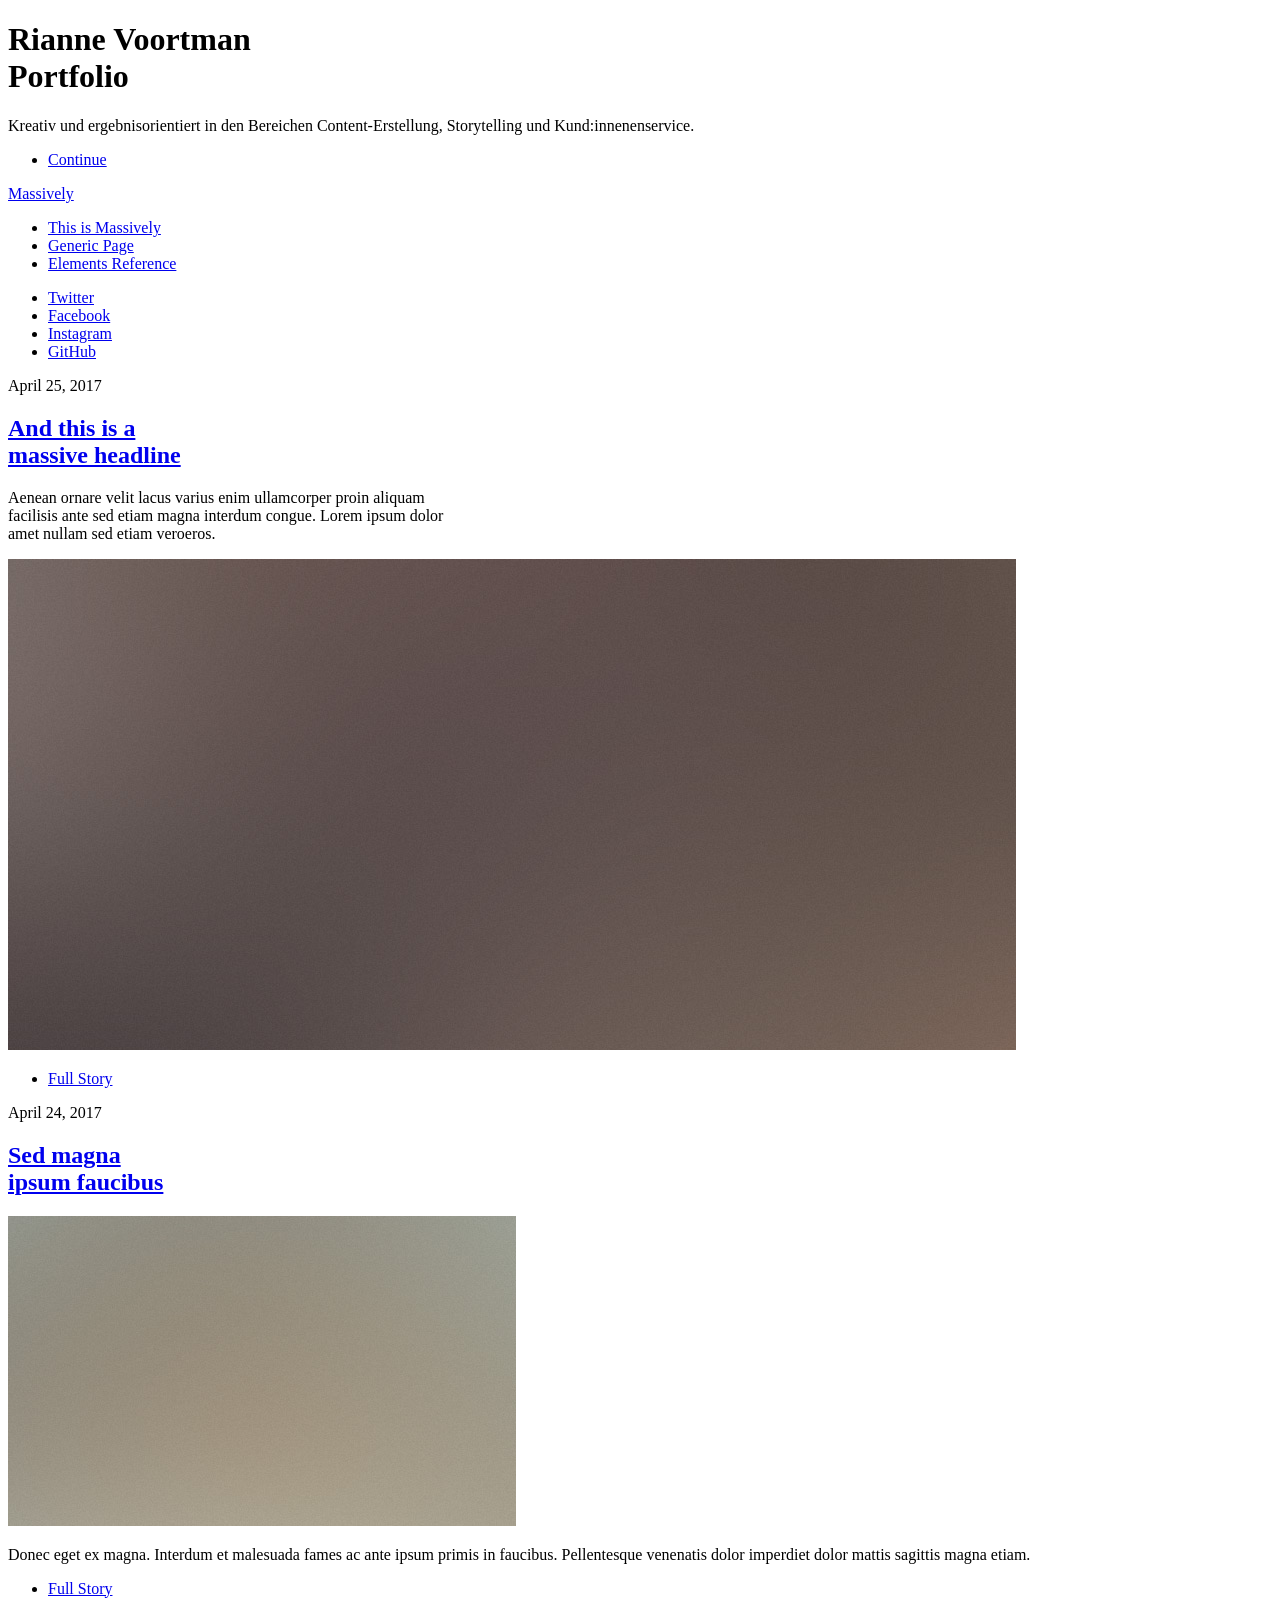
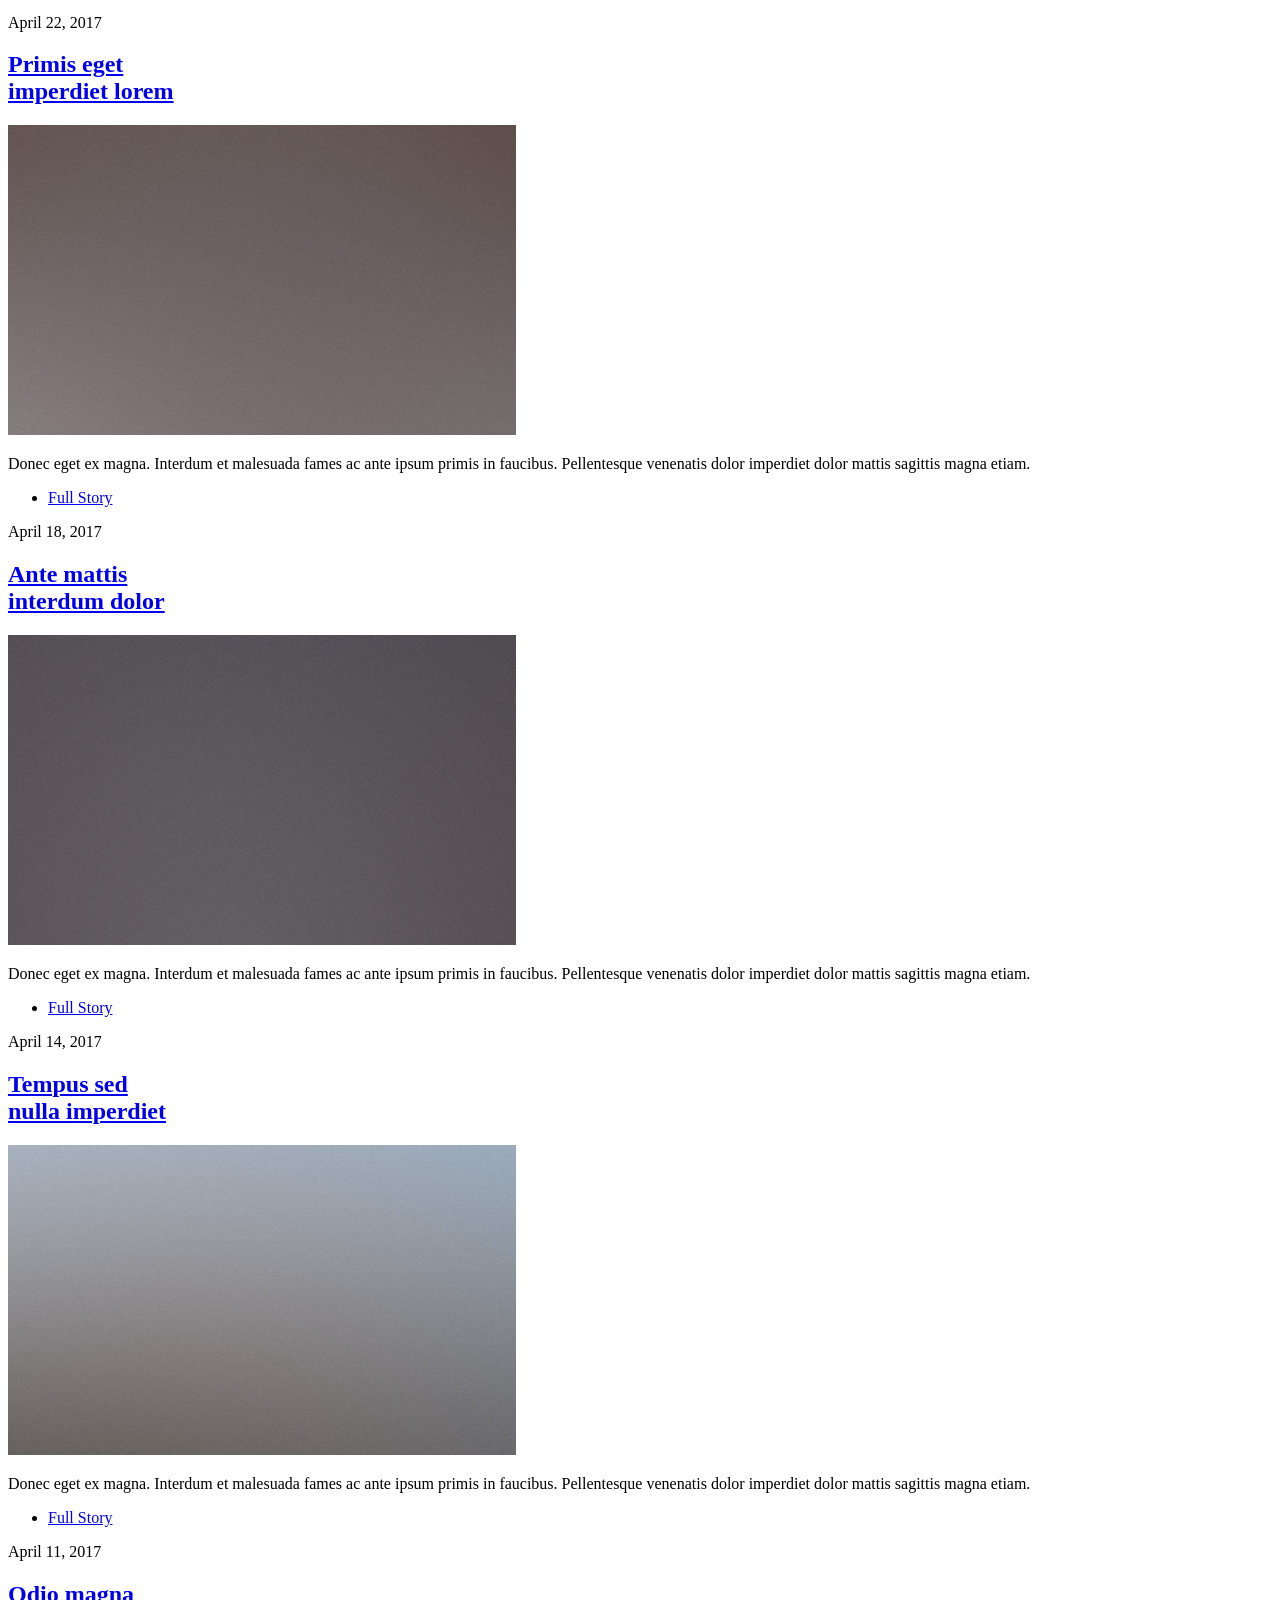
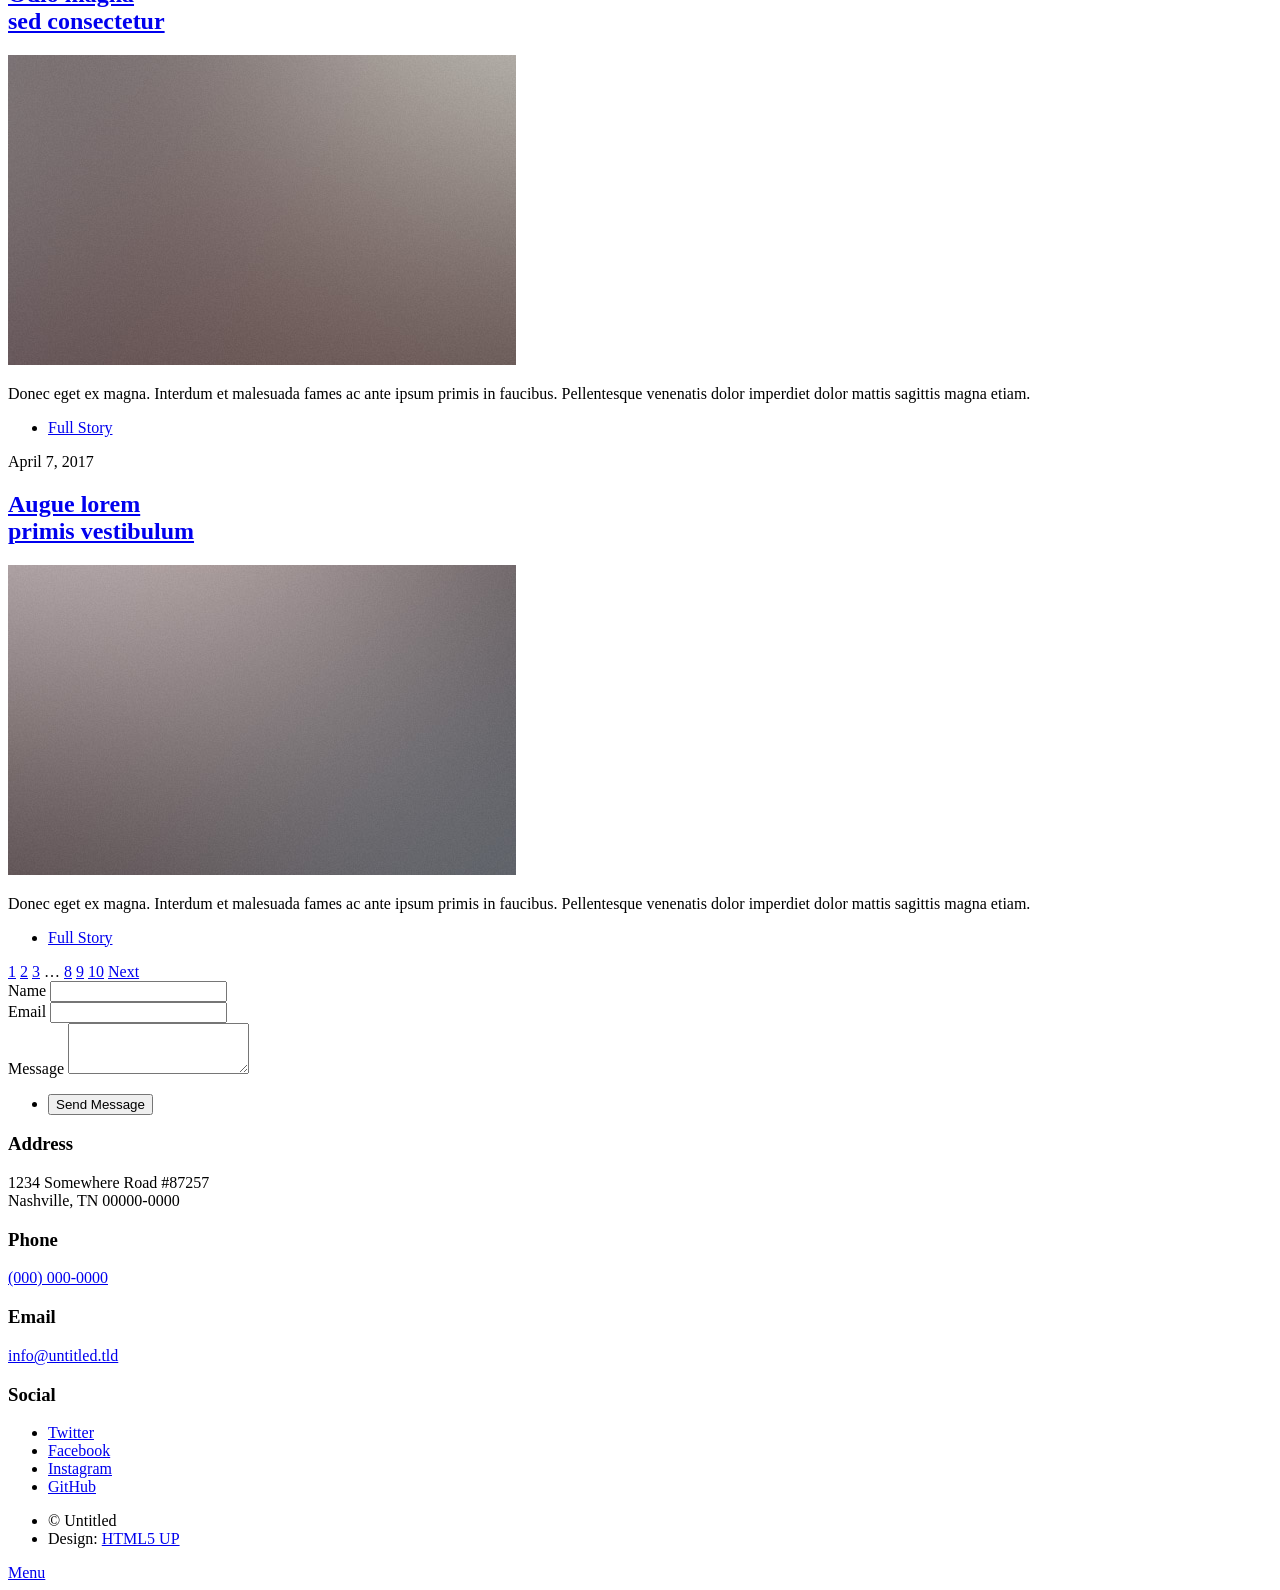
==== index.html @ 8ef4915d "Update index.html" ====
<!DOCTYPE HTML>
<!--
	Massively by HTML5 UP
	html5up.net | @ajlkn
	Free for personal and commercial use under the CCA 3.0 license (html5up.net/license)
-->
<html>
	<head>
		<title>Massively by HTML5 UP</title>
		<meta charset="utf-8" />
		<meta name="viewport" content="width=device-width, initial-scale=1, user-scalable=no" />
		<link rel="stylesheet" href="assets/css/main.css" />
		<noscript><link rel="stylesheet" href="assets/css/noscript.css" /></noscript>
	</head>
	<body class="is-preload">

		<!-- Wrapper -->
			<div id="wrapper" class="fade-in">

				<!-- Intro -->
					<div id="intro">
						<h1>Rianne Voortman<br />
						Portfolio</h1>
						<p>Kreativ und ergebnisorientiert in den Bereichen Content-Erstellung, Storytelling und Kund:innenenservice.</p>
						<ul class="actions">
							<li><a href="#header" class="button icon solid solo fa-arrow-down scrolly">Continue</a></li>
						</ul>
					</div>

				<!-- Header -->
					<header id="header">
						<a href="index.html" class="logo">Massively</a>
					</header>

				<!-- Nav -->
					<nav id="nav">
						<ul class="links">
							<li class="active"><a href="index.html">This is Massively</a></li>
							<li><a href="generic.html">Generic Page</a></li>
							<li><a href="elements.html">Elements Reference</a></li>
						</ul>
						<ul class="icons">
							<li><a href="#" class="icon brands fa-twitter"><span class="label">Twitter</span></a></li>
							<li><a href="#" class="icon brands fa-facebook-f"><span class="label">Facebook</span></a></li>
							<li><a href="#" class="icon brands fa-instagram"><span class="label">Instagram</span></a></li>
							<li><a href="#" class="icon brands fa-github"><span class="label">GitHub</span></a></li>
						</ul>
					</nav>

				<!-- Main -->
					<div id="main">

						<!-- Featured Post -->
							<article class="post featured">
								<header class="major">
									<span class="date">April 25, 2017</span>
									<h2><a href="#">And this is a<br />
									massive headline</a></h2>
									<p>Aenean ornare velit lacus varius enim ullamcorper proin aliquam<br />
									facilisis ante sed etiam magna interdum congue. Lorem ipsum dolor<br />
									amet nullam sed etiam veroeros.</p>
								</header>
								<a href="#" class="image main"><img src="images/pic01.jpg" alt="" /></a>
								<ul class="actions special">
									<li><a href="#" class="button large">Full Story</a></li>
								</ul>
							</article>

						<!-- Posts -->
							<section class="posts">
								<article>
									<header>
										<span class="date">April 24, 2017</span>
										<h2><a href="#">Sed magna<br />
										ipsum faucibus</a></h2>
									</header>
									<a href="#" class="image fit"><img src="images/pic02.jpg" alt="" /></a>
									<p>Donec eget ex magna. Interdum et malesuada fames ac ante ipsum primis in faucibus. Pellentesque venenatis dolor imperdiet dolor mattis sagittis magna etiam.</p>
									<ul class="actions special">
										<li><a href="#" class="button">Full Story</a></li>
									</ul>
								</article>
								<article>
									<header>
										<span class="date">April 22, 2017</span>
										<h2><a href="#">Primis eget<br />
										imperdiet lorem</a></h2>
									</header>
									<a href="#" class="image fit"><img src="images/pic03.jpg" alt="" /></a>
									<p>Donec eget ex magna. Interdum et malesuada fames ac ante ipsum primis in faucibus. Pellentesque venenatis dolor imperdiet dolor mattis sagittis magna etiam.</p>
									<ul class="actions special">
										<li><a href="#" class="button">Full Story</a></li>
									</ul>
								</article>
								<article>
									<header>
										<span class="date">April 18, 2017</span>
										<h2><a href="#">Ante mattis<br />
										interdum dolor</a></h2>
									</header>
									<a href="#" class="image fit"><img src="images/pic04.jpg" alt="" /></a>
									<p>Donec eget ex magna. Interdum et malesuada fames ac ante ipsum primis in faucibus. Pellentesque venenatis dolor imperdiet dolor mattis sagittis magna etiam.</p>
									<ul class="actions special">
										<li><a href="#" class="button">Full Story</a></li>
									</ul>
								</article>
								<article>
									<header>
										<span class="date">April 14, 2017</span>
										<h2><a href="#">Tempus sed<br />
										nulla imperdiet</a></h2>
									</header>
									<a href="#" class="image fit"><img src="images/pic05.jpg" alt="" /></a>
									<p>Donec eget ex magna. Interdum et malesuada fames ac ante ipsum primis in faucibus. Pellentesque venenatis dolor imperdiet dolor mattis sagittis magna etiam.</p>
									<ul class="actions special">
										<li><a href="#" class="button">Full Story</a></li>
									</ul>
								</article>
								<article>
									<header>
										<span class="date">April 11, 2017</span>
										<h2><a href="#">Odio magna<br />
										sed consectetur</a></h2>
									</header>
									<a href="#" class="image fit"><img src="images/pic06.jpg" alt="" /></a>
									<p>Donec eget ex magna. Interdum et malesuada fames ac ante ipsum primis in faucibus. Pellentesque venenatis dolor imperdiet dolor mattis sagittis magna etiam.</p>
									<ul class="actions special">
										<li><a href="#" class="button">Full Story</a></li>
									</ul>
								</article>
								<article>
									<header>
										<span class="date">April 7, 2017</span>
										<h2><a href="#">Augue lorem<br />
										primis vestibulum</a></h2>
									</header>
									<a href="#" class="image fit"><img src="images/pic07.jpg" alt="" /></a>
									<p>Donec eget ex magna. Interdum et malesuada fames ac ante ipsum primis in faucibus. Pellentesque venenatis dolor imperdiet dolor mattis sagittis magna etiam.</p>
									<ul class="actions special">
										<li><a href="#" class="button">Full Story</a></li>
									</ul>
								</article>
							</section>

						<!-- Footer -->
							<footer>
								<div class="pagination">
									<!--<a href="#" class="previous">Prev</a>-->
									<a href="#" class="page active">1</a>
									<a href="#" class="page">2</a>
									<a href="#" class="page">3</a>
									<span class="extra">&hellip;</span>
									<a href="#" class="page">8</a>
									<a href="#" class="page">9</a>
									<a href="#" class="page">10</a>
									<a href="#" class="next">Next</a>
								</div>
							</footer>

					</div>

				<!-- Footer -->
					<footer id="footer">
						<section>
							<form method="post" action="#">
								<div class="fields">
									<div class="field">
										<label for="name">Name</label>
										<input type="text" name="name" id="name" />
									</div>
									<div class="field">
										<label for="email">Email</label>
										<input type="text" name="email" id="email" />
									</div>
									<div class="field">
										<label for="message">Message</label>
										<textarea name="message" id="message" rows="3"></textarea>
									</div>
								</div>
								<ul class="actions">
									<li><input type="submit" value="Send Message" /></li>
								</ul>
							</form>
						</section>
						<section class="split contact">
							<section class="alt">
								<h3>Address</h3>
								<p>1234 Somewhere Road #87257<br />
								Nashville, TN 00000-0000</p>
							</section>
							<section>
								<h3>Phone</h3>
								<p><a href="#">(000) 000-0000</a></p>
							</section>
							<section>
								<h3>Email</h3>
								<p><a href="#">info@untitled.tld</a></p>
							</section>
							<section>
								<h3>Social</h3>
								<ul class="icons alt">
									<li><a href="#" class="icon brands alt fa-twitter"><span class="label">Twitter</span></a></li>
									<li><a href="#" class="icon brands alt fa-facebook-f"><span class="label">Facebook</span></a></li>
									<li><a href="#" class="icon brands alt fa-instagram"><span class="label">Instagram</span></a></li>
									<li><a href="#" class="icon brands alt fa-github"><span class="label">GitHub</span></a></li>
								</ul>
							</section>
						</section>
					</footer>

				<!-- Copyright -->
					<div id="copyright">
						<ul><li>&copy; Untitled</li><li>Design: <a href="https://html5up.net">HTML5 UP</a></li></ul>
					</div>

			</div>

		<!-- Scripts -->
			<script src="assets/js/jquery.min.js"></script>
			<script src="assets/js/jquery.scrollex.min.js"></script>
			<script src="assets/js/jquery.scrolly.min.js"></script>
			<script src="assets/js/browser.min.js"></script>
			<script src="assets/js/breakpoints.min.js"></script>
			<script src="assets/js/util.js"></script>
			<script src="assets/js/main.js"></script>

	</body>
</html>
---- assets/css/main.css ----
@import url(fontawesome-all.min.css);
@import url("https://fonts.googleapis.com/css?family=Merriweather:300,700,300italic,700italic|Source+Sans+Pro:900");

/*
	Massively by HTML5 UP
	html5up.net | @ajlkn
	Free for personal and commercial use under the CCA 3.0 license (html5up.net/license)
*/

html, body, div, span, applet, object,
iframe, h1, h2, h3, h4, h5, h6, p, blockquote,
pre, a, abbr, acronym, address, big, cite,
code, del, dfn, em, img, ins, kbd, q, s, samp,
small, strike, strong, sub, sup, tt, var, b,
u, i, center, dl, dt, dd, ol, ul, li, fieldset,
form, label, legend, table, caption, tbody,
tfoot, thead, tr, th, td, article, aside,
canvas, details, embed, figure, figcaption,
footer, header, hgroup, menu, nav, output, ruby,
section, summary, time, mark, audio, video {
	margin: 0;
	padding: 0;
	border: 0;
	font-size: 100%;
	font: inherit;
	vertical-align: baseline;}

article, aside, details, figcaption, figure,
footer, header, hgroup, menu, nav, section {
	display: block;}

body {
	line-height: 1;
}

ol, ul {
	list-style: none;
}

blockquote, q {
	quotes: none;
}

	blockquote:before, blockquote:after, q:before, q:after {
		content: '';
		content: none;
	}

table {
	border-collapse: collapse;
	border-spacing: 0;
}

body {
	-webkit-text-size-adjust: none;
}

mark {
	background-color: transparent;
	color: inherit;
}

input::-moz-focus-inner {
	border: 0;
	padding: 0;
}

input, select, textarea {
	-moz-appearance: none;
	-webkit-appearance: none;
	-ms-appearance: none;
	appearance: none;
}

/* Basic */

	@-ms-viewport {
		width: device-width;
	}

	body {
		-ms-overflow-style: scrollbar;
	}

	@media screen and (max-width: 480px) {

		html, body {
			min-width: 320px;
		}

	}

	html {
		box-sizing: border-box;
	}

	*, *:before, *:after {
		box-sizing: inherit;
	}

	body {
		background-color: #1e252d;
	}

		body.is-preload *, body.is-preload *:before, body.is-preload *:after {
			-moz-animation: none !important;
			-webkit-animation: none !important;
			-ms-animation: none !important;
			animation: none !important;
			-moz-transition: none !important;
			-webkit-transition: none !important;
			-ms-transition: none !important;
			transition: none !important;
		}

/* Type */

	html {
		font-size: 16pt;
	}

		@media screen and (max-width: 1680px) {

			html {
				font-size: 12pt;
			}

		}

		@media screen and (max-width: 1280px) {

			html {
				font-size: 11pt;
			}

		}

		@media screen and (max-width: 360px) {

			html {
				font-size: 10pt;
			}

		}

	body {
		color: #212931;
	}

	body, input, select, textarea {
		font-family: "Merriweather", Georgia, serif;
		font-weight: 300;
		font-size: 1rem;
		line-height: 2.375;
	}

	a {
		-moz-transition: color 0.2s ease-in-out, background-color 0.2s ease-in-out, border-color 0.2s ease-in-out, box-shadow 0.2s ease-in-out;
		-webkit-transition: color 0.2s ease-in-out, background-color 0.2s ease-in-out, border-color 0.2s ease-in-out, box-shadow 0.2s ease-in-out;
		-ms-transition: color 0.2s ease-in-out, background-color 0.2s ease-in-out, border-color 0.2s ease-in-out, box-shadow 0.2s ease-in-out;
		transition: color 0.2s ease-in-out, background-color 0.2s ease-in-out, border-color 0.2s ease-in-out, box-shadow 0.2s ease-in-out;
		border-bottom: dotted 1px;
		text-decoration: none;
	}

		a:hover {
			border-bottom-color: transparent;
		}

	strong, b {
		font-weight: 600;
	}

	em, i {
		font-style: italic;
	}

	p {
		text-align: justify;
		margin: 0 0 2rem 0;
	}

	h1, h2, h3, h4, h5, h6 {
		font-family: "Source Sans Pro", Helvetica, sans-serif;
		font-weight: 900;
		line-height: 1.5;
		letter-spacing: 0.075em;
		text-transform: uppercase;
		margin: 0 0 1rem 0;
	}

		h1 a, h2 a, h3 a, h4 a, h5 a, h6 a {
			border-bottom: 0;
			color: inherit;
			text-decoration: none;
		}

	h1 {
		font-size: 4rem;
		line-height: 1.1;
		margin: 0 0 2rem 0;
	}

	h2 {
		font-size: 1.75rem;
		line-height: 1.3;
		margin: 0 0 1.5rem 0;
	}

	h3 {
		font-size: 1.25rem;
		margin: 0 0 1.5rem 0;
	}

	h4 {
		font-size: 1rem;
	}

	h5 {
		font-size: 0.9rem;
	}

	h6 {
		font-size: 0.8rem;
	}

	sub {
		font-size: 0.8rem;
		position: relative;
		top: 0.5rem;
	}

	sup {
		font-size: 0.8rem;
		position: relative;
		top: -0.5rem;
	}

	blockquote {
		border-left: solid 4px;
		font-style: italic;
		margin: 0 0 2rem 0;
		padding: 0.5rem 0 0.5rem 2rem;
	}

	code {
		border: solid 2px;
		font-family: "Courier New", monospace;
		font-size: 0.9rem;
		margin: 0 0.25rem;
		padding: 0.25rem 0.65rem;
	}

	pre {
		-webkit-overflow-scrolling: touch;
		font-family: "Courier New", monospace;
		font-size: 0.9rem;
		margin: 0 0 2rem 0;
	}

		pre code {
			display: block;
			line-height: 1.75;
			padding: 1rem 1.5rem;
			overflow-x: auto;
		}

	hr {
		border: 0;
		border-bottom: solid 2px;
		margin: 3rem 0;
	}

		hr.major {
			margin: 5rem 0;
		}

	.align-left {
		text-align: left;
	}

	.align-center {
		text-align: center;
	}

	.align-right {
		text-align: right;
	}

	input, select, textarea {
		color: #212931;
	}

	a {
		color: #212931;
		border-bottom-color: rgba(33, 41, 49, 0.5);
	}

		a:hover {
			border-bottom-color: transparent;
			color: #18bfef !important;
		}

	strong, b {
		color: #212931;
	}

	h1, h2, h3, h4, h5, h6 {
		color: #212931;
	}

	blockquote {
		border-left-color: #eeeeee;
	}

	code {
		background: rgba(220, 220, 220, 0.25);
		border-color: #eeeeee;
	}

	hr {
		border-bottom-color: #eeeeee;
	}

/* Row */

	.row {
		display: flex;
		flex-wrap: wrap;
		box-sizing: border-box;
		align-items: stretch;
	}

		.row > * {
			box-sizing: border-box;
		}

		.row.gtr-uniform > * > :last-child {
			margin-bottom: 0;
		}

		.row.aln-left {
			justify-content: flex-start;
		}

		.row.aln-center {
			justify-content: center;
		}

		.row.aln-right {
			justify-content: flex-end;
		}

		.row.aln-top {
			align-items: flex-start;
		}

		.row.aln-middle {
			align-items: center;
		}

		.row.aln-bottom {
			align-items: flex-end;
		}

		.row > .imp {
			order: -1;
		}

		.row > .col-1 {
			width: 8.33333%;
		}

		.row > .off-1 {
			margin-left: 8.33333%;
		}

		.row > .col-2 {
			width: 16.66667%;
		}

		.row > .off-2 {
			margin-left: 16.66667%;
		}

		.row > .col-3 {
			width: 25%;
		}

		.row > .off-3 {
			margin-left: 25%;
		}

		.row > .col-4 {
			width: 33.33333%;
		}

		.row > .off-4 {
			margin-left: 33.33333%;
		}

		.row > .col-5 {
			width: 41.66667%;
		}

		.row > .off-5 {
			margin-left: 41.66667%;
		}

		.row > .col-6 {
			width: 50%;
		}

		.row > .off-6 {
			margin-left: 50%;
		}

		.row > .col-7 {
			width: 58.33333%;
		}

		.row > .off-7 {
			margin-left: 58.33333%;
		}

		.row > .col-8 {
			width: 66.66667%;
		}

		.row > .off-8 {
			margin-left: 66.66667%;
		}

		.row > .col-9 {
			width: 75%;
		}

		.row > .off-9 {
			margin-left: 75%;
		}

		.row > .col-10 {
			width: 83.33333%;
		}

		.row > .off-10 {
			margin-left: 83.33333%;
		}

		.row > .col-11 {
			width: 91.66667%;
		}

		.row > .off-11 {
			margin-left: 91.66667%;
		}

		.row > .col-12 {
			width: 100%;
		}

		.row > .off-12 {
			margin-left: 100%;
		}

		.row.gtr-0 {
			margin-top: 0;
			margin-left: 0rem;
		}

			.row.gtr-0 > * {
				padding: 0 0 0 0rem;
			}

			.row.gtr-0.gtr-uniform {
				margin-top: 0rem;
			}

				.row.gtr-0.gtr-uniform > * {
					padding-top: 0rem;
				}

		.row.gtr-25 {
			margin-top: 0;
			margin-left: -0.375rem;
		}

			.row.gtr-25 > * {
				padding: 0 0 0 0.375rem;
			}

			.row.gtr-25.gtr-uniform {
				margin-top: -0.375rem;
			}

				.row.gtr-25.gtr-uniform > * {
					padding-top: 0.375rem;
				}

		.row.gtr-50 {
			margin-top: 0;
			margin-left: -0.75rem;
		}

			.row.gtr-50 > * {
				padding: 0 0 0 0.75rem;
			}

			.row.gtr-50.gtr-uniform {
				margin-top: -0.75rem;
			}

				.row.gtr-50.gtr-uniform > * {
					padding-top: 0.75rem;
				}

		.row {
			margin-top: 0;
			margin-left: -1.5rem;
		}

			.row > * {
				padding: 0 0 0 1.5rem;
			}

			.row.gtr-uniform {
				margin-top: -1.5rem;
			}

				.row.gtr-uniform > * {
					padding-top: 1.5rem;
				}

		.row.gtr-150 {
			margin-top: 0;
			margin-left: -2.25rem;
		}

			.row.gtr-150 > * {
				padding: 0 0 0 2.25rem;
			}

			.row.gtr-150.gtr-uniform {
				margin-top: -2.25rem;
			}

				.row.gtr-150.gtr-uniform > * {
					padding-top: 2.25rem;
				}

		.row.gtr-200 {
			margin-top: 0;
			margin-left: -3rem;
		}

			.row.gtr-200 > * {
				padding: 0 0 0 3rem;
			}

			.row.gtr-200.gtr-uniform {
				margin-top: -3rem;
			}

				.row.gtr-200.gtr-uniform > * {
					padding-top: 3rem;
				}

		@media screen and (max-width: 1680px) {

			.row {
				display: flex;
				flex-wrap: wrap;
				box-sizing: border-box;
				align-items: stretch;
			}

				.row > * {
					box-sizing: border-box;
				}

				.row.gtr-uniform > * > :last-child {
					margin-bottom: 0;
				}

				.row.aln-left {
					justify-content: flex-start;
				}

				.row.aln-center {
					justify-content: center;
				}

				.row.aln-right {
					justify-content: flex-end;
				}

				.row.aln-top {
					align-items: flex-start;
				}

				.row.aln-middle {
					align-items: center;
				}

				.row.aln-bottom {
					align-items: flex-end;
				}

				.row > .imp-xlarge {
					order: -1;
				}

				.row > .col-1-xlarge {
					width: 8.33333%;
				}

				.row > .off-1-xlarge {
					margin-left: 8.33333%;
				}

				.row > .col-2-xlarge {
					width: 16.66667%;
				}

				.row > .off-2-xlarge {
					margin-left: 16.66667%;
				}

				.row > .col-3-xlarge {
					width: 25%;
				}

				.row > .off-3-xlarge {
					margin-left: 25%;
				}

				.row > .col-4-xlarge {
					width: 33.33333%;
				}

				.row > .off-4-xlarge {
					margin-left: 33.33333%;
				}

				.row > .col-5-xlarge {
					width: 41.66667%;
				}

				.row > .off-5-xlarge {
					margin-left: 41.66667%;
				}

				.row > .col-6-xlarge {
					width: 50%;
				}

				.row > .off-6-xlarge {
					margin-left: 50%;
				}

				.row > .col-7-xlarge {
					width: 58.33333%;
				}

				.row > .off-7-xlarge {
					margin-left: 58.33333%;
				}

				.row > .col-8-xlarge {
					width: 66.66667%;
				}

				.row > .off-8-xlarge {
					margin-left: 66.66667%;
				}

				.row > .col-9-xlarge {
					width: 75%;
				}

				.row > .off-9-xlarge {
					margin-left: 75%;
				}

				.row > .col-10-xlarge {
					width: 83.33333%;
				}

				.row > .off-10-xlarge {
					margin-left: 83.33333%;
				}

				.row > .col-11-xlarge {
					width: 91.66667%;
				}

				.row > .off-11-xlarge {
					margin-left: 91.66667%;
				}

				.row > .col-12-xlarge {
					width: 100%;
				}

				.row > .off-12-xlarge {
					margin-left: 100%;
				}

				.row.gtr-0 {
					margin-top: 0;
					margin-left: 0rem;
				}

					.row.gtr-0 > * {
						padding: 0 0 0 0rem;
					}

					.row.gtr-0.gtr-uniform {
						margin-top: 0rem;
					}

						.row.gtr-0.gtr-uniform > * {
							padding-top: 0rem;
						}

				.row.gtr-25 {
					margin-top: 0;
					margin-left: -0.375rem;
				}

					.row.gtr-25 > * {
						padding: 0 0 0 0.375rem;
					}

					.row.gtr-25.gtr-uniform {
						margin-top: -0.375rem;
					}

						.row.gtr-25.gtr-uniform > * {
							padding-top: 0.375rem;
						}

				.row.gtr-50 {
					margin-top: 0;
					margin-left: -0.75rem;
				}

					.row.gtr-50 > * {
						padding: 0 0 0 0.75rem;
					}

					.row.gtr-50.gtr-uniform {
						margin-top: -0.75rem;
					}

						.row.gtr-50.gtr-uniform > * {
							padding-top: 0.75rem;
						}

				.row {
					margin-top: 0;
					margin-left: -1.5rem;
				}

					.row > * {
						padding: 0 0 0 1.5rem;
					}

					.row.gtr-uniform {
						margin-top: -1.5rem;
					}

						.row.gtr-uniform > * {
							padding-top: 1.5rem;
						}

				.row.gtr-150 {
					margin-top: 0;
					margin-left: -2.25rem;
				}

					.row.gtr-150 > * {
						padding: 0 0 0 2.25rem;
					}

					.row.gtr-150.gtr-uniform {
						margin-top: -2.25rem;
					}

						.row.gtr-150.gtr-uniform > * {
							padding-top: 2.25rem;
						}

				.row.gtr-200 {
					margin-top: 0;
					margin-left: -3rem;
				}

					.row.gtr-200 > * {
						padding: 0 0 0 3rem;
					}

					.row.gtr-200.gtr-uniform {
						margin-top: -3rem;
					}

						.row.gtr-200.gtr-uniform > * {
							padding-top: 3rem;
						}

		}

		@media screen and (max-width: 1280px) {

			.row {
				display: flex;
				flex-wrap: wrap;
				box-sizing: border-box;
				align-items: stretch;
			}

				.row > * {
					box-sizing: border-box;
				}

				.row.gtr-uniform > * > :last-child {
					margin-bottom: 0;
				}

				.row.aln-left {
					justify-content: flex-start;
				}

				.row.aln-center {
					justify-content: center;
				}

				.row.aln-right {
					justify-content: flex-end;
				}

				.row.aln-top {
					align-items: flex-start;
				}

				.row.aln-middle {
					align-items: center;
				}

				.row.aln-bottom {
					align-items: flex-end;
				}

				.row > .imp-large {
					order: -1;
				}

				.row > .col-1-large {
					width: 8.33333%;
				}

				.row > .off-1-large {
					margin-left: 8.33333%;
				}

				.row > .col-2-large {
					width: 16.66667%;
				}

				.row > .off-2-large {
					margin-left: 16.66667%;
				}

				.row > .col-3-large {
					width: 25%;
				}

				.row > .off-3-large {
					margin-left: 25%;
				}

				.row > .col-4-large {
					width: 33.33333%;
				}

				.row > .off-4-large {
					margin-left: 33.33333%;
				}

				.row > .col-5-large {
					width: 41.66667%;
				}

				.row > .off-5-large {
					margin-left: 41.66667%;
				}

				.row > .col-6-large {
					width: 50%;
				}

				.row > .off-6-large {
					margin-left: 50%;
				}

				.row > .col-7-large {
					width: 58.33333%;
				}

				.row > .off-7-large {
					margin-left: 58.33333%;
				}

				.row > .col-8-large {
					width: 66.66667%;
				}

				.row > .off-8-large {
					margin-left: 66.66667%;
				}

				.row > .col-9-large {
					width: 75%;
				}

				.row > .off-9-large {
					margin-left: 75%;
				}

				.row > .col-10-large {
					width: 83.33333%;
				}

				.row > .off-10-large {
					margin-left: 83.33333%;
				}

				.row > .col-11-large {
					width: 91.66667%;
				}

				.row > .off-11-large {
					margin-left: 91.66667%;
				}

				.row > .col-12-large {
					width: 100%;
				}

				.row > .off-12-large {
					margin-left: 100%;
				}

				.row.gtr-0 {
					margin-top: 0;
					margin-left: 0rem;
				}

					.row.gtr-0 > * {
						padding: 0 0 0 0rem;
					}

					.row.gtr-0.gtr-uniform {
						margin-top: 0rem;
					}

						.row.gtr-0.gtr-uniform > * {
							padding-top: 0rem;
						}

				.row.gtr-25 {
					margin-top: 0;
					margin-left: -0.375rem;
				}

					.row.gtr-25 > * {
						padding: 0 0 0 0.375rem;
					}

					.row.gtr-25.gtr-uniform {
						margin-top: -0.375rem;
					}

						.row.gtr-25.gtr-uniform > * {
							padding-top: 0.375rem;
						}

				.row.gtr-50 {
					margin-top: 0;
					margin-left: -0.75rem;
				}

					.row.gtr-50 > * {
						padding: 0 0 0 0.75rem;
					}

					.row.gtr-50.gtr-uniform {
						margin-top: -0.75rem;
					}

						.row.gtr-50.gtr-uniform > * {
							padding-top: 0.75rem;
						}

				.row {
					margin-top: 0;
					margin-left: -1.5rem;
				}

					.row > * {
						padding: 0 0 0 1.5rem;
					}

					.row.gtr-uniform {
						margin-top: -1.5rem;
					}

						.row.gtr-uniform > * {
							padding-top: 1.5rem;
						}

				.row.gtr-150 {
					margin-top: 0;
					margin-left: -2.25rem;
				}

					.row.gtr-150 > * {
						padding: 0 0 0 2.25rem;
					}

					.row.gtr-150.gtr-uniform {
						margin-top: -2.25rem;
					}

						.row.gtr-150.gtr-uniform > * {
							padding-top: 2.25rem;
						}

				.row.gtr-200 {
					margin-top: 0;
					margin-left: -3rem;
				}

					.row.gtr-200 > * {
						padding: 0 0 0 3rem;
					}

					.row.gtr-200.gtr-uniform {
						margin-top: -3rem;
					}

						.row.gtr-200.gtr-uniform > * {
							padding-top: 3rem;
						}

		}

		@media screen and (max-width: 980px) {

			.row {
				display: flex;
				flex-wrap: wrap;
				box-sizing: border-box;
				align-items: stretch;
			}

				.row > * {
					box-sizing: border-box;
				}

				.row.gtr-uniform > * > :last-child {
					margin-bottom: 0;
				}

				.row.aln-left {
					justify-content: flex-start;
				}

				.row.aln-center {
					justify-content: center;
				}

				.row.aln-right {
					justify-content: flex-end;
				}

				.row.aln-top {
					align-items: flex-start;
				}

				.row.aln-middle {
					align-items: center;
				}

				.row.aln-bottom {
					align-items: flex-end;
				}

				.row > .imp-medium {
					order: -1;
				}

				.row > .col-1-medium {
					width: 8.33333%;
				}

				.row > .off-1-medium {
					margin-left: 8.33333%;
				}

				.row > .col-2-medium {
					width: 16.66667%;
				}

				.row > .off-2-medium {
					margin-left: 16.66667%;
				}

				.row > .col-3-medium {
					width: 25%;
				}

				.row > .off-3-medium {
					margin-left: 25%;
				}

				.row > .col-4-medium {
					width: 33.33333%;
				}

				.row > .off-4-medium {
					margin-left: 33.33333%;
				}

				.row > .col-5-medium {
					width: 41.66667%;
				}

				.row > .off-5-medium {
					margin-left: 41.66667%;
				}

				.row > .col-6-medium {
					width: 50%;
				}

				.row > .off-6-medium {
					margin-left: 50%;
				}

				.row > .col-7-medium {
					width: 58.33333%;
				}

				.row > .off-7-medium {
					margin-left: 58.33333%;
				}

				.row > .col-8-medium {
					width: 66.66667%;
				}

				.row > .off-8-medium {
					margin-left: 66.66667%;
				}

				.row > .col-9-medium {
					width: 75%;
				}

				.row > .off-9-medium {
					margin-left: 75%;
				}

				.row > .col-10-medium {
					width: 83.33333%;
				}

				.row > .off-10-medium {
					margin-left: 83.33333%;
				}

				.row > .col-11-medium {
					width: 91.66667%;
				}

				.row > .off-11-medium {
					margin-left: 91.66667%;
				}

				.row > .col-12-medium {
					width: 100%;
				}

				.row > .off-12-medium {
					margin-left: 100%;
				}

				.row.gtr-0 {
					margin-top: 0;
					margin-left: 0rem;
				}

					.row.gtr-0 > * {
						padding: 0 0 0 0rem;
					}

					.row.gtr-0.gtr-uniform {
						margin-top: 0rem;
					}

						.row.gtr-0.gtr-uniform > * {
							padding-top: 0rem;
						}

				.row.gtr-25 {
					margin-top: 0;
					margin-left: -0.375rem;
				}

					.row.gtr-25 > * {
						padding: 0 0 0 0.375rem;
					}

					.row.gtr-25.gtr-uniform {
						margin-top: -0.375rem;
					}

						.row.gtr-25.gtr-uniform > * {
							padding-top: 0.375rem;
						}

				.row.gtr-50 {
					margin-top: 0;
					margin-left: -0.75rem;
				}

					.row.gtr-50 > * {
						padding: 0 0 0 0.75rem;
					}

					.row.gtr-50.gtr-uniform {
						margin-top: -0.75rem;
					}

						.row.gtr-50.gtr-uniform > * {
							padding-top: 0.75rem;
						}

				.row {
					margin-top: 0;
					margin-left: -1.5rem;
				}

					.row > * {
						padding: 0 0 0 1.5rem;
					}

					.row.gtr-uniform {
						margin-top: -1.5rem;
					}

						.row.gtr-uniform > * {
							padding-top: 1.5rem;
						}

				.row.gtr-150 {
					margin-top: 0;
					margin-left: -2.25rem;
				}

					.row.gtr-150 > * {
						padding: 0 0 0 2.25rem;
					}

					.row.gtr-150.gtr-uniform {
						margin-top: -2.25rem;
					}

						.row.gtr-150.gtr-uniform > * {
							padding-top: 2.25rem;
						}

				.row.gtr-200 {
					margin-top: 0;
					margin-left: -3rem;
				}

					.row.gtr-200 > * {
						padding: 0 0 0 3rem;
					}

					.row.gtr-200.gtr-uniform {
						margin-top: -3rem;
					}

						.row.gtr-200.gtr-uniform > * {
							padding-top: 3rem;
						}

		}

		@media screen and (max-width: 736px) {

			.row {
				display: flex;
				flex-wrap: wrap;
				box-sizing: border-box;
				align-items: stretch;
			}

				.row > * {
					box-sizing: border-box;
				}

				.row.gtr-uniform > * > :last-child {
					margin-bottom: 0;
				}

				.row.aln-left {
					justify-content: flex-start;
				}

				.row.aln-center {
					justify-content: center;
				}

				.row.aln-right {
					justify-content: flex-end;
				}

				.row.aln-top {
					align-items: flex-start;
				}

				.row.aln-middle {
					align-items: center;
				}

				.row.aln-bottom {
					align-items: flex-end;
				}

				.row > .imp-small {
					order: -1;
				}

				.row > .col-1-small {
					width: 8.33333%;
				}

				.row > .off-1-small {
					margin-left: 8.33333%;
				}

				.row > .col-2-small {
					width: 16.66667%;
				}

				.row > .off-2-small {
					margin-left: 16.66667%;
				}

				.row > .col-3-small {
					width: 25%;
				}

				.row > .off-3-small {
					margin-left: 25%;
				}

				.row > .col-4-small {
					width: 33.33333%;
				}

				.row > .off-4-small {
					margin-left: 33.33333%;
				}

				.row > .col-5-small {
					width: 41.66667%;
				}

				.row > .off-5-small {
					margin-left: 41.66667%;
				}

				.row > .col-6-small {
					width: 50%;
				}

				.row > .off-6-small {
					margin-left: 50%;
				}

				.row > .col-7-small {
					width: 58.33333%;
				}

				.row > .off-7-small {
					margin-left: 58.33333%;
				}

				.row > .col-8-small {
					width: 66.66667%;
				}

				.row > .off-8-small {
					margin-left: 66.66667%;
				}

				.row > .col-9-small {
					width: 75%;
				}

				.row > .off-9-small {
					margin-left: 75%;
				}

				.row > .col-10-small {
					width: 83.33333%;
				}

				.row > .off-10-small {
					margin-left: 83.33333%;
				}

				.row > .col-11-small {
					width: 91.66667%;
				}

				.row > .off-11-small {
					margin-left: 91.66667%;
				}

				.row > .col-12-small {
					width: 100%;
				}

				.row > .off-12-small {
					margin-left: 100%;
				}

				.row.gtr-0 {
					margin-top: 0;
					margin-left: 0rem;
				}

					.row.gtr-0 > * {
						padding: 0 0 0 0rem;
					}

					.row.gtr-0.gtr-uniform {
						margin-top: 0rem;
					}

						.row.gtr-0.gtr-uniform > * {
							padding-top: 0rem;
						}

				.row.gtr-25 {
					margin-top: 0;
					margin-left: -0.375rem;
				}

					.row.gtr-25 > * {
						padding: 0 0 0 0.375rem;
					}

					.row.gtr-25.gtr-uniform {
						margin-top: -0.375rem;
					}

						.row.gtr-25.gtr-uniform > * {
							padding-top: 0.375rem;
						}

				.row.gtr-50 {
					margin-top: 0;
					margin-left: -0.75rem;
				}

					.row.gtr-50 > * {
						padding: 0 0 0 0.75rem;
					}

					.row.gtr-50.gtr-uniform {
						margin-top: -0.75rem;
					}

						.row.gtr-50.gtr-uniform > * {
							padding-top: 0.75rem;
						}

				.row {
					margin-top: 0;
					margin-left: -1.5rem;
				}

					.row > * {
						padding: 0 0 0 1.5rem;
					}

					.row.gtr-uniform {
						margin-top: -1.5rem;
					}

						.row.gtr-uniform > * {
							padding-top: 1.5rem;
						}

				.row.gtr-150 {
					margin-top: 0;
					margin-left: -2.25rem;
				}

					.row.gtr-150 > * {
						padding: 0 0 0 2.25rem;
					}

					.row.gtr-150.gtr-uniform {
						margin-top: -2.25rem;
					}

						.row.gtr-150.gtr-uniform > * {
							padding-top: 2.25rem;
						}

				.row.gtr-200 {
					margin-top: 0;
					margin-left: -3rem;
				}

					.row.gtr-200 > * {
						padding: 0 0 0 3rem;
					}

					.row.gtr-200.gtr-uniform {
						margin-top: -3rem;
					}

						.row.gtr-200.gtr-uniform > * {
							padding-top: 3rem;
						}

		}

		@media screen and (max-width: 480px) {

			.row {
				display: flex;
				flex-wrap: wrap;
				box-sizing: border-box;
				align-items: stretch;
			}

				.row > * {
					box-sizing: border-box;
				}

				.row.gtr-uniform > * > :last-child {
					margin-bottom: 0;
				}

				.row.aln-left {
					justify-content: flex-start;
				}

				.row.aln-center {
					justify-content: center;
				}

				.row.aln-right {
					justify-content: flex-end;
				}

				.row.aln-top {
					align-items: flex-start;
				}

				.row.aln-middle {
					align-items: center;
				}

				.row.aln-bottom {
					align-items: flex-end;
				}

				.row > .imp-xsmall {
					order: -1;
				}

				.row > .col-1-xsmall {
					width: 8.33333%;
				}

				.row > .off-1-xsmall {
					margin-left: 8.33333%;
				}

				.row > .col-2-xsmall {
					width: 16.66667%;
				}

				.row > .off-2-xsmall {
					margin-left: 16.66667%;
				}

				.row > .col-3-xsmall {
					width: 25%;
				}

				.row > .off-3-xsmall {
					margin-left: 25%;
				}

				.row > .col-4-xsmall {
					width: 33.33333%;
				}

				.row > .off-4-xsmall {
					margin-left: 33.33333%;
				}

				.row > .col-5-xsmall {
					width: 41.66667%;
				}

				.row > .off-5-xsmall {
					margin-left: 41.66667%;
				}

				.row > .col-6-xsmall {
					width: 50%;
				}

				.row > .off-6-xsmall {
					margin-left: 50%;
				}

				.row > .col-7-xsmall {
					width: 58.33333%;
				}

				.row > .off-7-xsmall {
					margin-left: 58.33333%;
				}

				.row > .col-8-xsmall {
					width: 66.66667%;
				}

				.row > .off-8-xsmall {
					margin-left: 66.66667%;
				}

				.row > .col-9-xsmall {
					width: 75%;
				}

				.row > .off-9-xsmall {
					margin-left: 75%;
				}

				.row > .col-10-xsmall {
					width: 83.33333%;
				}

				.row > .off-10-xsmall {
					margin-left: 83.33333%;
				}

				.row > .col-11-xsmall {
					width: 91.66667%;
				}

				.row > .off-11-xsmall {
					margin-left: 91.66667%;
				}

				.row > .col-12-xsmall {
					width: 100%;
				}

				.row > .off-12-xsmall {
					margin-left: 100%;
				}

				.row.gtr-0 {
					margin-top: 0;
					margin-left: 0rem;
				}

					.row.gtr-0 > * {
						padding: 0 0 0 0rem;
					}

					.row.gtr-0.gtr-uniform {
						margin-top: 0rem;
					}

						.row.gtr-0.gtr-uniform > * {
							padding-top: 0rem;
						}

				.row.gtr-25 {
					margin-top: 0;
					margin-left: -0.375rem;
				}

					.row.gtr-25 > * {
						padding: 0 0 0 0.375rem;
					}

					.row.gtr-25.gtr-uniform {
						margin-top: -0.375rem;
					}

						.row.gtr-25.gtr-uniform > * {
							padding-top: 0.375rem;
						}

				.row.gtr-50 {
					margin-top: 0;
					margin-left: -0.75rem;
				}

					.row.gtr-50 > * {
						padding: 0 0 0 0.75rem;
					}

					.row.gtr-50.gtr-uniform {
						margin-top: -0.75rem;
					}

						.row.gtr-50.gtr-uniform > * {
							padding-top: 0.75rem;
						}

				.row {
					margin-top: 0;
					margin-left: -1.5rem;
				}

					.row > * {
						padding: 0 0 0 1.5rem;
					}

					.row.gtr-uniform {
						margin-top: -1.5rem;
					}

						.row.gtr-uniform > * {
							padding-top: 1.5rem;
						}

				.row.gtr-150 {
					margin-top: 0;
					margin-left: -2.25rem;
				}

					.row.gtr-150 > * {
						padding: 0 0 0 2.25rem;
					}

					.row.gtr-150.gtr-uniform {
						margin-top: -2.25rem;
					}

						.row.gtr-150.gtr-uniform > * {
							padding-top: 2.25rem;
						}

				.row.gtr-200 {
					margin-top: 0;
					margin-left: -3rem;
				}

					.row.gtr-200 > * {
						padding: 0 0 0 3rem;
					}

					.row.gtr-200.gtr-uniform {
						margin-top: -3rem;
					}

						.row.gtr-200.gtr-uniform > * {
							padding-top: 3rem;
						}

		}

		@media screen and (max-width: 360px) {

			.row {
				display: flex;
				flex-wrap: wrap;
				box-sizing: border-box;
				align-items: stretch;
			}

				.row > * {
					box-sizing: border-box;
				}

				.row.gtr-uniform > * > :last-child {
					margin-bottom: 0;
				}

				.row.aln-left {
					justify-content: flex-start;
				}

				.row.aln-center {
					justify-content: center;
				}

				.row.aln-right {
					justify-content: flex-end;
				}

				.row.aln-top {
					align-items: flex-start;
				}

				.row.aln-middle {
					align-items: center;
				}

				.row.aln-bottom {
					align-items: flex-end;
				}

				.row > .imp-xxsmall {
					order: -1;
				}

				.row > .col-1-xxsmall {
					width: 8.33333%;
				}

				.row > .off-1-xxsmall {
					margin-left: 8.33333%;
				}

				.row > .col-2-xxsmall {
					width: 16.66667%;
				}

				.row > .off-2-xxsmall {
					margin-left: 16.66667%;
				}

				.row > .col-3-xxsmall {
					width: 25%;
				}

				.row > .off-3-xxsmall {
					margin-left: 25%;
				}

				.row > .col-4-xxsmall {
					width: 33.33333%;
				}

				.row > .off-4-xxsmall {
					margin-left: 33.33333%;
				}

				.row > .col-5-xxsmall {
					width: 41.66667%;
				}

				.row > .off-5-xxsmall {
					margin-left: 41.66667%;
				}

				.row > .col-6-xxsmall {
					width: 50%;
				}

				.row > .off-6-xxsmall {
					margin-left: 50%;
				}

				.row > .col-7-xxsmall {
					width: 58.33333%;
				}

				.row > .off-7-xxsmall {
					margin-left: 58.33333%;
				}

				.row > .col-8-xxsmall {
					width: 66.66667%;
				}

				.row > .off-8-xxsmall {
					margin-left: 66.66667%;
				}

				.row > .col-9-xxsmall {
					width: 75%;
				}

				.row > .off-9-xxsmall {
					margin-left: 75%;
				}

				.row > .col-10-xxsmall {
					width: 83.33333%;
				}

				.row > .off-10-xxsmall {
					margin-left: 83.33333%;
				}

				.row > .col-11-xxsmall {
					width: 91.66667%;
				}

				.row > .off-11-xxsmall {
					margin-left: 91.66667%;
				}

				.row > .col-12-xxsmall {
					width: 100%;
				}

				.row > .off-12-xxsmall {
					margin-left: 100%;
				}

				.row.gtr-0 {
					margin-top: 0;
					margin-left: 0rem;
				}

					.row.gtr-0 > * {
						padding: 0 0 0 0rem;
					}

					.row.gtr-0.gtr-uniform {
						margin-top: 0rem;
					}

						.row.gtr-0.gtr-uniform > * {
							padding-top: 0rem;
						}

				.row.gtr-25 {
					margin-top: 0;
					margin-left: -0.375rem;
				}

					.row.gtr-25 > * {
						padding: 0 0 0 0.375rem;
					}

					.row.gtr-25.gtr-uniform {
						margin-top: -0.375rem;
					}

						.row.gtr-25.gtr-uniform > * {
							padding-top: 0.375rem;
						}

				.row.gtr-50 {
					margin-top: 0;
					margin-left: -0.75rem;
				}

					.row.gtr-50 > * {
						padding: 0 0 0 0.75rem;
					}

					.row.gtr-50.gtr-uniform {
						margin-top: -0.75rem;
					}

						.row.gtr-50.gtr-uniform > * {
							padding-top: 0.75rem;
						}

				.row {
					margin-top: 0;
					margin-left: -1.5rem;
				}

					.row > * {
						padding: 0 0 0 1.5rem;
					}

					.row.gtr-uniform {
						margin-top: -1.5rem;
					}

						.row.gtr-uniform > * {
							padding-top: 1.5rem;
						}

				.row.gtr-150 {
					margin-top: 0;
					margin-left: -2.25rem;
				}

					.row.gtr-150 > * {
						padding: 0 0 0 2.25rem;
					}

					.row.gtr-150.gtr-uniform {
						margin-top: -2.25rem;
					}

						.row.gtr-150.gtr-uniform > * {
							padding-top: 2.25rem;
						}

				.row.gtr-200 {
					margin-top: 0;
					margin-left: -3rem;
				}

					.row.gtr-200 > * {
						padding: 0 0 0 3rem;
					}

					.row.gtr-200.gtr-uniform {
						margin-top: -3rem;
					}

						.row.gtr-200.gtr-uniform > * {
							padding-top: 3rem;
						}

		}

/* Box */

	.box {
		border: solid 2px;
		margin-bottom: 2rem;
		padding: 1.5rem;
	}

		.box > :last-child,
		.box > :last-child > :last-child,
		.box > :last-child > :last-child > :last-child {
			margin-bottom: 0;
		}

		.box.alt {
			border: 0;
			border-radius: 0;
			padding: 0;
		}

	.box {
		border-color: #eeeeee;
	}

/* Button */

	input[type="submit"],
	input[type="reset"],
	input[type="button"],
	button,
	.button {
		-moz-appearance: none;
		-webkit-appearance: none;
		-ms-appearance: none;
		appearance: none;
		-moz-transition: background-color 0.2s ease-in-out, box-shadow 0.2s ease-in-out, color 0.2s ease-in-out;
		-webkit-transition: background-color 0.2s ease-in-out, box-shadow 0.2s ease-in-out, color 0.2s ease-in-out;
		-ms-transition: background-color 0.2s ease-in-out, box-shadow 0.2s ease-in-out, color 0.2s ease-in-out;
		transition: background-color 0.2s ease-in-out, box-shadow 0.2s ease-in-out, color 0.2s ease-in-out;
		border: 0;
		border-radius: 0;
		cursor: pointer;
		display: inline-block;
		font-family: "Source Sans Pro", Helvetica, sans-serif;
		font-size: 0.8rem;
		font-weight: 900;
		letter-spacing: 0.075em;
		height: 3rem;
		line-height: 3rem;
		padding: 0 2rem;
		text-align: center;
		text-decoration: none;
		text-transform: uppercase;
		white-space: nowrap;
	}

		input[type="submit"].icon:before,
		input[type="reset"].icon:before,
		input[type="button"].icon:before,
		button.icon:before,
		.button.icon:before {
			margin-right: 0.5rem;
		}

		input[type="submit"].icon.solo,
		input[type="reset"].icon.solo,
		input[type="button"].icon.solo,
		button.icon.solo,
		.button.icon.solo {
			position: relative;
			width: 4rem;
			height: 4rem;
			line-height: 4rem;
			border-radius: 4rem;
			text-indent: 4rem;
			overflow: hidden;
			padding: 0;
			white-space: nowrap;
		}

			input[type="submit"].icon.solo:before,
			input[type="reset"].icon.solo:before,
			input[type="button"].icon.solo:before,
			button.icon.solo:before,
			.button.icon.solo:before {
				position: absolute;
				display: block;
				top: 0;
				left: 0;
				width: inherit;
				height: inherit;
				line-height: inherit;
				font-size: 1.25rem;
				margin-right: 0;
				text-align: center;
				text-indent: 0;
			}

		input[type="submit"].fit,
		input[type="reset"].fit,
		input[type="button"].fit,
		button.fit,
		.button.fit {
			width: 100%;
		}

		input[type="submit"].small,
		input[type="reset"].small,
		input[type="button"].small,
		button.small,
		.button.small {
			font-size: 0.7rem;
			height: 2.5rem;
			line-height: 2.5rem;
			padding: 0 1.5rem;
		}

		input[type="submit"].large,
		input[type="reset"].large,
		input[type="button"].large,
		button.large,
		.button.large {
			font-size: 0.9rem;
			height: 3.5rem;
			line-height: 3.5rem;
			padding: 0 2.75rem;
		}

		@media screen and (max-width: 980px) {

			input[type="submit"],
			input[type="reset"],
			input[type="button"],
			button,
			.button {
				font-size: 0.9rem;
				height: 3.25rem;
				line-height: 3.25rem;
			}

				input[type="submit"].large,
				input[type="reset"].large,
				input[type="button"].large,
				button.large,
				.button.large {
					font-size: 1rem;
					height: 3.75rem;
					line-height: 3.75rem;
				}

		}

		input[type="submit"].disabled, input[type="submit"]:disabled,
		input[type="reset"].disabled,
		input[type="reset"]:disabled,
		input[type="button"].disabled,
		input[type="button"]:disabled,
		button.disabled,
		button:disabled,
		.button.disabled,
		.button:disabled {
			pointer-events: none;
			opacity: 0.25;
		}

	input[type="submit"],
	input[type="reset"],
	input[type="button"],
	button,
	.button {
		background-color: transparent;
		box-shadow: inset 0 0 0 2px #212931;
		color: #212931 !important;
	}

		input[type="submit"]:hover,
		input[type="reset"]:hover,
		input[type="button"]:hover,
		button:hover,
		.button:hover {
			box-shadow: inset 0 0 0 2px #18bfef;
			color: #18bfef !important;
		}

		input[type="submit"].primary,
		input[type="reset"].primary,
		input[type="button"].primary,
		button.primary,
		.button.primary {
			background-color: #212931;
			box-shadow: none;
			color: #ffffff !important;
		}

			input[type="submit"].primary:hover,
			input[type="reset"].primary:hover,
			input[type="button"].primary:hover,
			button.primary:hover,
			.button.primary:hover {
				background-color: #18bfef;
			}

/* Form */

	form {
		margin: 0 0 2rem 0;
	}

		form > :last-child {
			margin-bottom: 0;
		}

		form > .fields {
			display: -moz-flex;
			display: -webkit-flex;
			display: -ms-flex;
			display: flex;
			-moz-flex-wrap: wrap;
			-webkit-flex-wrap: wrap;
			-ms-flex-wrap: wrap;
			flex-wrap: wrap;
			width: calc(100% + 3rem);
			margin: -1.5rem 0 2rem -1.5rem;
		}

			form > .fields > .field {
				-moz-flex-grow: 0;
				-webkit-flex-grow: 0;
				-ms-flex-grow: 0;
				flex-grow: 0;
				-moz-flex-shrink: 0;
				-webkit-flex-shrink: 0;
				-ms-flex-shrink: 0;
				flex-shrink: 0;
				padding: 1.5rem 0 0 1.5rem;
				width: calc(100% - 1.5rem);
			}

				form > .fields > .field.half {
					width: calc(50% - 0.75rem);
				}

				form > .fields > .field.third {
					width: calc(100%/3 - 0.5rem);
				}

				form > .fields > .field.quarter {
					width: calc(25% - 0.375rem);
				}

		@media screen and (max-width: 480px) {

			form > .fields {
				width: calc(100% + 3rem);
				margin: -1.5rem 0 2rem -1.5rem;
			}

				form > .fields > .field {
					padding: 1.5rem 0 0 1.5rem;
					width: calc(100% - 1.5rem);
				}

					form > .fields > .field.half {
						width: calc(100% - 1.5rem);
					}

					form > .fields > .field.third {
						width: calc(100% - 1.5rem);
					}

					form > .fields > .field.quarter {
						width: calc(100% - 1.5rem);
					}

		}

	label {
		display: block;
		font-family: "Source Sans Pro", Helvetica, sans-serif;
		font-weight: 900;
		line-height: 1.5;
		letter-spacing: 0.075em;
		font-size: 0.8rem;
		text-transform: uppercase;
		margin: 0 0 0.75rem 0;
	}

		@media screen and (max-width: 980px) {

			label {
				font-size: 0.9rem;
			}

		}

	input[type="text"],
	input[type="password"],
	input[type="email"],
	select,
	textarea {
		-moz-appearance: none;
		-webkit-appearance: none;
		-ms-appearance: none;
		appearance: none;
		background: transparent;
		border-radius: 0;
		border: solid 2px;
		color: inherit;
		display: block;
		outline: 0;
		padding: 0 1rem;
		text-decoration: none;
		width: 100%;
	}

		input[type="text"]:invalid,
		input[type="password"]:invalid,
		input[type="email"]:invalid,
		select:invalid,
		textarea:invalid {
			box-shadow: none;
		}

	select {
		background-size: 1.25rem;
		background-repeat: no-repeat;
		background-position: calc(100% - 1rem) center;
		height: 3rem;
		padding-right: 3rem;
		text-overflow: ellipsis;
	}

		select:focus::-ms-value {
			background-color: transparent;
		}

		select::-ms-expand {
			display: none;
		}

	input[type="text"],
	input[type="password"],
	input[type="email"],
	select {
		height: 3rem;
	}

	textarea {
		padding: 0.75rem 1rem;
	}

	input[type="checkbox"],
	input[type="radio"] {
		-moz-appearance: none;
		-webkit-appearance: none;
		-ms-appearance: none;
		appearance: none;
		display: block;
		float: left;
		margin-right: -2rem;
		opacity: 0;
		width: 1rem;
		z-index: -1;
	}

		input[type="checkbox"] + label,
		input[type="radio"] + label {
			text-decoration: none;
			cursor: pointer;
			display: inline-block;
			font-size: 1rem;
			letter-spacing: 0;
			font-family: "Merriweather", Georgia, serif;
			text-transform: none;
			font-weight: 300;
			padding-left: 2.8rem;
			padding-right: 1rem;
			position: relative;
		}

			input[type="checkbox"] + label:before,
			input[type="radio"] + label:before {
				-moz-osx-font-smoothing: grayscale;
				-webkit-font-smoothing: antialiased;
				display: inline-block;
				font-style: normal;
				font-variant: normal;
				text-rendering: auto;
				line-height: 1;
				text-transform: none !important;
				font-family: 'Font Awesome 5 Free';
				font-weight: 900;
			}

			input[type="checkbox"] + label:before,
			input[type="radio"] + label:before {
				border-radius: 0;
				border: solid 2px;
				content: '';
				display: inline-block;
				font-size: 0.8rem;
				height: 1.8rem;
				left: 0;
				line-height: 1.65rem;
				position: absolute;
				text-align: center;
				top: -0.125rem;
				width: 1.8rem;
			}

		input[type="checkbox"]:checked + label:before,
		input[type="radio"]:checked + label:before {
			content: '\f00c';
		}

	input[type="checkbox"] + label:before {
		border-radius: 0;
	}

	input[type="radio"] + label:before {
		border-radius: 100%;
	}

	::-webkit-input-placeholder {
		opacity: 1.0;
	}

	:-moz-placeholder {
		opacity: 1.0;
	}

	::-moz-placeholder {
		opacity: 1.0;
	}

	:-ms-input-placeholder {
		opacity: 1.0;
	}

	label {
		color: #212931;
	}

	input[type="text"],
	input[type="password"],
	input[type="email"],
	select,
	textarea {
		border-color: #eeeeee;
	}

		input[type="text"]:focus,
		input[type="password"]:focus,
		input[type="email"]:focus,
		select:focus,
		textarea:focus {
			border-color: #18bfef;
		}

	select {
		background-image: url("data:image/svg+xml;charset=utf8,%3Csvg xmlns='http://www.w3.org/2000/svg' width='40' height='40' preserveAspectRatio='none' viewBox='0 0 40 40'%3E%3Cpath d='M9.4,12.3l10.4,10.4l10.4-10.4c0.2-0.2,0.5-0.4,0.9-0.4c0.3,0,0.6,0.1,0.9,0.4l3.3,3.3c0.2,0.2,0.4,0.5,0.4,0.9 c0,0.4-0.1,0.6-0.4,0.9L20.7,31.9c-0.2,0.2-0.5,0.4-0.9,0.4c-0.3,0-0.6-0.1-0.9-0.4L4.3,17.3c-0.2-0.2-0.4-0.5-0.4-0.9 c0-0.4,0.1-0.6,0.4-0.9l3.3-3.3c0.2-0.2,0.5-0.4,0.9-0.4S9.1,12.1,9.4,12.3z' fill='%23eeeeee' /%3E%3C/svg%3E");
	}

		select option {
			background-color: #ffffff;
			color: #212931;
		}

	.select-wrapper:before {
		color: #eeeeee;
	}

	input[type="checkbox"] + label,
	input[type="radio"] + label {
		color: #212931;
	}

		input[type="checkbox"] + label:before,
		input[type="radio"] + label:before {
			border-color: #eeeeee;
		}

	input[type="checkbox"]:checked + label:before,
	input[type="radio"]:checked + label:before {
		background-color: #212931;
		border-color: #212931;
		color: #ffffff;
	}

	input[type="checkbox"]:focus + label:before,
	input[type="radio"]:focus + label:before {
		border-color: #18bfef;
	}

	::-webkit-input-placeholder {
		color: #909498 !important;
	}

	:-moz-placeholder {
		color: #909498 !important;
	}

	::-moz-placeholder {
		color: #909498 !important;
	}

	:-ms-input-placeholder {
		color: #909498 !important;
	}

	.formerize-placeholder {
		color: #909498 !important;
	}

/* Icon */

	.icon {
		text-decoration: none;
		border-bottom: none;
		position: relative;
	}

		.icon:before {
			-moz-osx-font-smoothing: grayscale;
			-webkit-font-smoothing: antialiased;
			display: inline-block;
			font-style: normal;
			font-variant: normal;
			text-rendering: auto;
			line-height: 1;
			text-transform: none !important;
			font-family: 'Font Awesome 5 Free';
			font-weight: 400;
		}

		.icon > .label {
			display: none;
		}

		.icon:before {
			line-height: inherit;
		}

		.icon.solid:before {
			font-weight: 900;
		}

		.icon.brands:before {
			font-family: 'Font Awesome 5 Brands';
		}

/* Image */

	.image {
		border: 0;
		display: inline-block;
		position: relative;
	}

		.image img {
			display: block;
		}

		.image.left, .image.right {
			max-width: 40%;
		}

			.image.left img, .image.right img {
				width: 100%;
			}

		.image.left {
			float: left;
			margin: 0 2rem 2rem 0;
			top: 0.75rem;
		}

		.image.right {
			float: right;
			margin: 0 0 2rem 2rem;
			top: 0.75rem;
		}

		.image.fit {
			display: block;
			margin: 2.5rem 0;
			width: 100%;
		}

			.image.fit:first-child {
				margin-top: 0;
			}

			.image.fit img {
				width: 100%;
			}

		.image.main {
			display: block;
			margin: 4rem 0;
			width: 100%;
		}

			.image.main:first-child {
				margin-top: 0;
			}

			.image.main img {
				width: 100%;
			}

		@media screen and (max-width: 736px) {

			.image.fit {
				margin: 2rem 0;
			}

			.image.main {
				margin: 2rem 0;
			}

		}

	a.image {
		overflow: hidden;
	}

		a.image img {
			-moz-transition: -moz-transform 0.2s ease-out;
			-webkit-transition: -webkit-transform 0.2s ease-out;
			-ms-transition: -ms-transform 0.2s ease-out;
			transition: transform 0.2s ease-out;
		}

		a.image:hover img {
			-moz-transform: scale(1.05);
			-webkit-transform: scale(1.05);
			-ms-transform: scale(1.05);
			transform: scale(1.05);
		}

/* Actions */

	ul.actions {
		display: -moz-flex;
		display: -webkit-flex;
		display: -ms-flex;
		display: flex;
		cursor: default;
		list-style: none;
		margin-left: -1rem;
		padding-left: 0;
	}

		ul.actions li {
			padding: 0 0 0 1rem;
			vertical-align: middle;
		}

		ul.actions.special {
			-moz-justify-content: center;
			-webkit-justify-content: center;
			-ms-justify-content: center;
			justify-content: center;
			width: 100%;
			margin-left: 0;
		}

			ul.actions.special li:first-child {
				padding-left: 0;
			}

		ul.actions.stacked {
			-moz-flex-direction: column;
			-webkit-flex-direction: column;
			-ms-flex-direction: column;
			flex-direction: column;
			margin-left: 0;
		}

			ul.actions.stacked li {
				padding: 1.3rem 0 0 0;
			}

				ul.actions.stacked li:first-child {
					padding-top: 0;
				}

		ul.actions.fit {
			width: calc(100% + 1rem);
		}

			ul.actions.fit li {
				-moz-flex-grow: 1;
				-webkit-flex-grow: 1;
				-ms-flex-grow: 1;
				flex-grow: 1;
				-moz-flex-shrink: 1;
				-webkit-flex-shrink: 1;
				-ms-flex-shrink: 1;
				flex-shrink: 1;
				width: 100%;
			}

				ul.actions.fit li > * {
					width: 100%;
				}

			ul.actions.fit.stacked {
				width: 100%;
			}

		@media screen and (max-width: 480px) {

			ul.actions:not(.fixed) {
				-moz-flex-direction: column;
				-webkit-flex-direction: column;
				-ms-flex-direction: column;
				flex-direction: column;
				margin-left: 0;
				width: 100% !important;
			}

				ul.actions:not(.fixed) li {
					-moz-flex-grow: 1;
					-webkit-flex-grow: 1;
					-ms-flex-grow: 1;
					flex-grow: 1;
					-moz-flex-shrink: 1;
					-webkit-flex-shrink: 1;
					-ms-flex-shrink: 1;
					flex-shrink: 1;
					padding: 1rem 0 0 0;
					text-align: center;
					width: 100%;
				}

					ul.actions:not(.fixed) li > * {
						width: 100%;
					}

					ul.actions:not(.fixed) li:first-child {
						padding-top: 0;
					}

					ul.actions:not(.fixed) li input[type="submit"],
					ul.actions:not(.fixed) li input[type="reset"],
					ul.actions:not(.fixed) li input[type="button"],
					ul.actions:not(.fixed) li button,
					ul.actions:not(.fixed) li .button {
						width: 100%;
					}

						ul.actions:not(.fixed) li input[type="submit"].icon:before,
						ul.actions:not(.fixed) li input[type="reset"].icon:before,
						ul.actions:not(.fixed) li input[type="button"].icon:before,
						ul.actions:not(.fixed) li button.icon:before,
						ul.actions:not(.fixed) li .button.icon:before {
							margin-left: -0.5rem;
						}

		}

/* Icons */

	ul.icons {
		cursor: default;
		list-style: none;
		padding-left: 0;
	}

		ul.icons li {
			display: inline-block;
			padding: 0 0.5rem 0 0;
			vertical-align: middle;
		}

			ul.icons li:last-child {
				padding-right: 0;
			}

			ul.icons li .icon:before {
				width: 2.25rem;
				height: 2.25rem;
				line-height: 2.25rem;
				display: inline-block;
				text-align: center;
				border-radius: 100%;
				font-size: 1.25rem;
			}

		ul.icons.alt li .icon:before {
			-moz-transition: color 0.2s ease-in-out, background-color 0.2s ease-in-out, border-color 0.2s ease-in-out, box-shadow 0.2s ease-in-out;
			-webkit-transition: color 0.2s ease-in-out, background-color 0.2s ease-in-out, border-color 0.2s ease-in-out, box-shadow 0.2s ease-in-out;
			-ms-transition: color 0.2s ease-in-out, background-color 0.2s ease-in-out, border-color 0.2s ease-in-out, box-shadow 0.2s ease-in-out;
			transition: color 0.2s ease-in-out, background-color 0.2s ease-in-out, border-color 0.2s ease-in-out, box-shadow 0.2s ease-in-out;
			font-size: 1rem;
		}

/* List */

	ol {
		list-style: decimal;
		margin: 0 0 2rem 0;
		padding-left: 1.25rem;
	}

		ol li {
			padding-left: 0.25rem;
		}

	ul {
		list-style: disc;
		margin: 0 0 2rem 0;
		padding-left: 1rem;
	}

		ul li {
			padding-left: 0.5rem;
		}

		ul.divided {
			list-style: none;
			padding-left: 0;
		}

			ul.divided li {
				border-top: solid 1px;
				padding: 0.5rem 0;
			}

				ul.divided li:first-child {
					border-top: 0;
					padding-top: 0;
				}

	dl {
		margin: 0 0 2rem 0;
	}

		dl dt {
			display: block;
			font-weight: 600;
			margin: 0 0 1rem 0;
		}

		dl dd {
			margin-left: 2rem;
		}

	ul.divided li {
		border-top-color: #eeeeee;
	}

	ul.icons li a.icon:hover:before {
		color: #18bfef;
	}

	ul.icons.alt li .icon:before {
		box-shadow: inset 0 0 0 2px #eeeeee;
	}

	ul.icons.alt li a.icon:hover:before {
		box-shadow: inset 0 0 0 2px #18bfef;
	}

/* Section/Article */

	section.special, article.special {
		text-align: center;
	}

	header {
		cursor: default;
	}

		header > .date {
			display: block;
			font-size: 0.8rem;
			height: 1;
			margin: 0 0 1rem 0;
			position: relative;
		}

		header > p {
			font-style: italic;
		}

		header > h1 + p {
			font-size: 1.1rem;
			margin-top: -0.5rem;
			line-height: 2;
		}

		header > h2 + p {
			font-size: 1rem;
			margin-top: -0.75rem;
		}

		header > h3 + p {
			font-size: 0.9rem;
			margin-top: -0.75rem;
		}

		header > h4 + p {
			font-size: 0.8rem;
			margin-top: -0.75rem;
		}

		header.major {
			margin: 0 0 4rem 0;
			text-align: center;
		}

			header.major > :last-child {
				margin-bottom: 0;
			}

			header.major > p {
				margin-top: 0;
				text-align: center;
			}

			header.major > .date {
				font-size: 1rem;
				margin: 0 0 4rem 0;
			}

				header.major > .date:before, header.major > .date:after {
					content: '';
					display: block;
					position: absolute;
					top: 50%;
					width: calc(50% - 6rem);
					border-top: solid 2px;
				}

				header.major > .date:before {
					left: 0;
				}

				header.major > .date:after {
					right: 0;
				}

		@media screen and (max-width: 980px) {

			header br {
				display: none;
			}

		}

		@media screen and (max-width: 736px) {

			header.major {
				margin: 0 0 2rem 0;
			}

		}

	header.major .date:before, header.major .date:after {
		border-top-color: #eeeeee;
	}

/* Table */

	.table-wrapper {
		-webkit-overflow-scrolling: touch;
		overflow-x: auto;
	}

	table {
		margin: 0 0 2rem 0;
		width: 100%;
	}

		table tbody tr {
			border: solid 1px;
			border-left: 0;
			border-right: 0;
		}

		table td {
			padding: 0.75rem 0.75rem;
		}

		table th {
			font-family: "Source Sans Pro", Helvetica, sans-serif;
			font-size: 0.8rem;
			font-weight: 900;
			letter-spacing: 0.075em;
			line-height: 1.5;
			padding: 0 0.75rem 0.75rem 0.75rem;
			text-align: left;
			text-transform: uppercase;
		}

			@media screen and (max-width: 980px) {

				table th {
					font-size: 0.9rem;
				}

			}

		table thead {
			border-bottom: solid 2px;
		}

		table tfoot {
			border-top: solid 2px;
		}

		table.alt {
			border-collapse: separate;
		}

			table.alt tbody tr td {
				border: solid 1px;
				border-left-width: 0;
				border-top-width: 0;
			}

				table.alt tbody tr td:first-child {
					border-left-width: 1px;
				}

			table.alt tbody tr:first-child td {
				border-top-width: 1px;
			}

			table.alt thead {
				border-bottom: 0;
			}

			table.alt tfoot {
				border-top: 0;
			}

	table tbody tr {
		border-color: #eeeeee;
	}

		table tbody tr:nth-child(2n + 1) {
			background-color: rgba(220, 220, 220, 0.25);
		}

	table th {
		color: #212931;
	}

	table thead {
		border-bottom-color: #eeeeee;
	}

	table tfoot {
		border-top-color: #eeeeee;
	}

	table.alt tbody tr td {
		border-color: #eeeeee;
	}

/* Pagination */

	.pagination {
		display: -moz-inline-flex;
		display: -webkit-inline-flex;
		display: -ms-inline-flex;
		display: inline-flex;
		-moz-user-select: none;
		-webkit-user-select: none;
		-ms-user-select: none;
		user-select: none;
		cursor: default;
		list-style: none;
		margin: 0 0 2rem 2px;
		padding: 0;
	}

		.pagination a, .pagination span {
			-moz-transition: background-color 0.2s ease-in-out, border-color 0.2s ease-in-out, box-shadow 0.2s ease-in-out, color 0.2s ease-in-out;
			-webkit-transition: background-color 0.2s ease-in-out, border-color 0.2s ease-in-out, box-shadow 0.2s ease-in-out, color 0.2s ease-in-out;
			-ms-transition: background-color 0.2s ease-in-out, border-color 0.2s ease-in-out, box-shadow 0.2s ease-in-out, color 0.2s ease-in-out;
			transition: background-color 0.2s ease-in-out, border-color 0.2s ease-in-out, box-shadow 0.2s ease-in-out, color 0.2s ease-in-out;
			border: solid 2px;
			display: inline-block;
			font-family: "Source Sans Pro", Helvetica, sans-serif;
			font-size: 0.8rem;
			font-weight: 900;
			height: 3rem;
			letter-spacing: 0.075em;
			line-height: calc(3rem - 4px);
			margin-left: -2px;
			min-width: 3rem;
			position: relative;
			text-align: center;
			text-decoration: none;
			text-transform: uppercase;
		}

		.pagination .next, .pagination .previous {
			text-decoration: none;
			padding: 0 1.75rem;
		}

			.pagination .next:before, .pagination .previous:before {
				-moz-osx-font-smoothing: grayscale;
				-webkit-font-smoothing: antialiased;
				display: inline-block;
				font-style: normal;
				font-variant: normal;
				text-rendering: auto;
				line-height: 1;
				text-transform: none !important;
				font-family: 'Font Awesome 5 Free';
				font-weight: 900;
			}

			.pagination .next:before, .pagination .previous:before {
				display: inline-block;
				color: inherit !important;
				line-height: inherit;
			}

		.pagination .previous:before {
			content: '\f104';
			margin-right: 0.9375em;
		}

		.pagination .next:before {
			content: '\f105';
			float: right;
			margin-left: 0.9375em;
		}

		@media screen and (max-width: 980px) {

			.pagination a, .pagination span {
				font-size: 0.9rem;
			}

		}

		@media screen and (max-width: 480px) {

			.pagination .page, .pagination .extra {
				display: none;
			}

		}

	.pagination a, .pagination span {
		border-color: #eeeeee;
	}

	.pagination a {
		color: #212931 !important;
	}

		.pagination a:hover {
			color: #18bfef !important;
			border-color: #18bfef;
			z-index: 1;
		}

			.pagination a:hover + a,
			.pagination a:hover + span {
				border-left-color: #18bfef;
			}

		.pagination a.active {
			background-color: #eeeeee;
		}

	.pagination span {
		color: #eeeeee;
	}

/* Wrapper */

	#wrapper {
		-moz-transition: opacity 0.5s ease;
		-webkit-transition: opacity 0.5s ease;
		-ms-transition: opacity 0.5s ease;
		transition: opacity 0.5s ease;
		position: relative;
		z-index: 1;
		overflow: hidden;
	}

		#wrapper > .bg {
			position: absolute;
			top: 0;
			left: 0;
			width: 100%;
			height: 100%;
			background-color: #212931;
			background-image: url("../../images/overlay.png"), linear-gradient(0deg, rgba(0, 0, 0, 0.1), rgba(0, 0, 0, 0.1)), url("../../images/bg.jpg");
			background-size: auto,								auto,														100% auto;
			background-position: center,								center,														top center;
			background-repeat: repeat,								no-repeat,													no-repeat;
			background-attachment: scroll,								scroll,														scroll;
			z-index: -1;
		}

			#wrapper > .bg.fixed {
				position: fixed;
				width: 100vw;
				height: 100vh;
			}

		#wrapper.fade-in:before {
			pointer-events: none;
			-moz-transition: opacity 1s ease-in-out;
			-webkit-transition: opacity 1s ease-in-out;
			-ms-transition: opacity 1s ease-in-out;
			transition: opacity 1s ease-in-out;
			-moz-transition-delay: 0.75s;
			-webkit-transition-delay: 0.75s;
			-ms-transition-delay: 0.75s;
			transition-delay: 0.75s;
			background: #1e252d;
			content: '';
			display: block;
			height: 100%;
			left: 0;
			opacity: 0;
			position: fixed;
			top: 0;
			width: 100%;
		}

		body.is-preload #wrapper.fade-in:before {
			opacity: 1;
		}

		@media screen and (orientation: portrait) {

			#wrapper > .bg {
				background-size: auto,								auto,														auto 175%;
			}

		}

/* Intro */

	#intro {
		color: #ffffff;
		padding: 8rem 4rem 6rem 4rem ;
		-moz-align-items: center;
		-webkit-align-items: center;
		-ms-align-items: center;
		align-items: center;
		display: -moz-flex;
		display: -webkit-flex;
		display: -ms-flex;
		display: flex;
		-moz-flex-direction: column;
		-webkit-flex-direction: column;
		-ms-flex-direction: column;
		flex-direction: column;
		-moz-justify-content: -moz-flex-end;
		-webkit-justify-content: -webkit-flex-end;
		-ms-justify-content: -ms-flex-end;
		justify-content: flex-end;
		-moz-transition: opacity 1s ease, -moz-transform 1s ease;
		-webkit-transition: opacity 1s ease, -webkit-transform 1s ease;
		-ms-transition: opacity 1s ease, -ms-transform 1s ease;
		transition: opacity 1s ease, transform 1s ease;
		position: relative;
		cursor: default;
		text-align: center;
		z-index: 1;
		min-height: 100vh;
	}

		#intro input, #intro select, #intro textarea {
			color: #ffffff;
		}

		#intro a {
			color: #ffffff;
			border-bottom-color: rgba(255, 255, 255, 0.5);
		}

			#intro a:hover {
				border-bottom-color: transparent;
				color: #18bfef !important;
			}

		#intro strong, #intro b {
			color: #ffffff;
		}

		#intro h1, #intro h2, #intro h3, #intro h4, #intro h5, #intro h6 {
			color: #ffffff;
		}

		#intro blockquote {
			border-left-color: #ffffff;
		}

		#intro code {
			background: rgba(255, 255, 255, 0.075);
			border-color: #ffffff;
		}

		#intro hr {
			border-bottom-color: #ffffff;
		}

		#intro input[type="submit"],
		#intro input[type="reset"],
		#intro input[type="button"],
		#intro button,
		#intro .button {
			background-color: transparent;
			box-shadow: inset 0 0 0 2px #ffffff;
			color: #ffffff !important;
		}

			#intro input[type="submit"]:hover,
			#intro input[type="reset"]:hover,
			#intro input[type="button"]:hover,
			#intro button:hover,
			#intro .button:hover {
				box-shadow: inset 0 0 0 2px #18bfef;
				color: #18bfef !important;
			}

			#intro input[type="submit"].primary,
			#intro input[type="reset"].primary,
			#intro input[type="button"].primary,
			#intro button.primary,
			#intro .button.primary {
				background-color: #ffffff;
				box-shadow: none;
				color: #1e252d !important;
			}

				#intro input[type="submit"].primary:hover,
				#intro input[type="reset"].primary:hover,
				#intro input[type="button"].primary:hover,
				#intro button.primary:hover,
				#intro .button.primary:hover {
					background-color: #18bfef;
				}

		#intro h1 {
			font-size: 5rem;
			line-height: 1;
		}

		#intro p {
			font-size: 1.25rem;
			font-style: italic;
			margin-top: -0.25rem;
			text-align: center;
		}

		#intro + #header {
			margin-top: -20rem;
		}

			#intro + #header .logo {
				-moz-transform: translateY(2rem);
				-webkit-transform: translateY(2rem);
				-ms-transform: translateY(2rem);
				transform: translateY(2rem);
				opacity: 0;
				visibility: hidden;
			}

		#intro.hidden {
			pointer-events: none;
			-moz-transform: translateY(2rem);
			-webkit-transform: translateY(2rem);
			-ms-transform: translateY(2rem);
			transform: translateY(2rem);
			-moz-transition: opacity 0.5s ease, -moz-transform 0.5s ease, visibility 0.5s;
			-webkit-transition: opacity 0.5s ease, -webkit-transform 0.5s ease, visibility 0.5s;
			-ms-transition: opacity 0.5s ease, -ms-transform 0.5s ease, visibility 0.5s;
			transition: opacity 0.5s ease, transform 0.5s ease, visibility 0.5s;
			opacity: 0;
			visibility: hidden;
		}

			#intro.hidden + #header .logo {
				-moz-transform: translateY(0);
				-webkit-transform: translateY(0);
				-ms-transform: translateY(0);
				transform: translateY(0);
				opacity: 1;
				visibility: visible;
			}

		body.is-preload #intro {
			-moz-transform: translateY(2rem);
			-webkit-transform: translateY(2rem);
			-ms-transform: translateY(2rem);
			transform: translateY(2rem);
			opacity: 0;
		}

			body.is-preload #intro:not(.hidden) + #header + #nav {
				-moz-transform: translateY(4rem);
				-webkit-transform: translateY(4rem);
				-ms-transform: translateY(4rem);
				transform: translateY(4rem);
				opacity: 0;
			}

		@media screen and (max-width: 980px) {

			#intro {
				padding: 4rem 4rem 2rem 4rem ;
				min-height: 90vh;
			}

				#intro p br {
					display: none;
				}

				#intro + #header {
					margin-top: -14rem;
				}

		}

		@media screen and (max-width: 736px) {

			#intro {
				padding: 3rem 2rem 1rem 2rem ;
				min-height: 80vh;
			}

				#intro h1 {
					font-size: 3.25rem;
					line-height: 1.1;
					margin-bottom: 1rem;
				}

				#intro p {
					font-size: 1rem;
					margin-top: 0rem;
				}

				#intro .actions {
					display: none;
				}

		}

/* Header */

	#header {
		color: #ffffff;
		-moz-align-items: center;
		-webkit-align-items: center;
		-ms-align-items: center;
		align-items: center;
		display: -moz-flex;
		display: -webkit-flex;
		display: -ms-flex;
		display: flex;
		-moz-flex-direction: column;
		-webkit-flex-direction: column;
		-ms-flex-direction: column;
		flex-direction: column;
		-moz-justify-content: -moz-flex-end;
		-webkit-justify-content: -webkit-flex-end;
		-ms-justify-content: -ms-flex-end;
		justify-content: flex-end;
		pointer-events: none;
		-moz-user-select: none;
		-webkit-user-select: none;
		-ms-user-select: none;
		user-select: none;
		height: 20rem;
		padding-bottom: 8rem;
		position: relative;
		text-align: center;
		z-index: 2;
	}

		#header input, #header select, #header textarea {
			color: #ffffff;
		}

		#header a {
			color: #ffffff;
			border-bottom-color: rgba(255, 255, 255, 0.5);
		}

			#header a:hover {
				border-bottom-color: transparent;
				color: #18bfef !important;
			}

		#header strong, #header b {
			color: #ffffff;
		}

		#header h1, #header h2, #header h3, #header h4, #header h5, #header h6 {
			color: #ffffff;
		}

		#header blockquote {
			border-left-color: #ffffff;
		}

		#header code {
			background: rgba(255, 255, 255, 0.075);
			border-color: #ffffff;
		}

		#header hr {
			border-bottom-color: #ffffff;
		}

		#header .logo {
			-moz-transition: border-color 0.2s ease-in-out, color 0.2s ease-in-out, opacity 0.5s ease, -moz-transform 0.5s ease, visibility 0.5s;
			-webkit-transition: border-color 0.2s ease-in-out, color 0.2s ease-in-out, opacity 0.5s ease, -webkit-transform 0.5s ease, visibility 0.5s;
			-ms-transition: border-color 0.2s ease-in-out, color 0.2s ease-in-out, opacity 0.5s ease, -ms-transform 0.5s ease, visibility 0.5s;
			transition: border-color 0.2s ease-in-out, color 0.2s ease-in-out, opacity 0.5s ease, transform 0.5s ease, visibility 0.5s;
			pointer-events: auto;
			border-style: solid;
			border-color: #ffffff;
			border-width: 5px !important;
			font-family: "Source Sans Pro", Helvetica, sans-serif;
			font-size: 2.25rem;
			font-weight: 900;
			letter-spacing: 0.075em;
			line-height: 1;
			padding: 1rem 1.75rem;
			text-transform: uppercase;
			visibility: visible;
		}

			#header .logo:hover {
				border-color: #18bfef !important;
				color: #18bfef !important;
			}

		@media screen and (max-width: 980px) {

			#header {
				height: 14rem;
				padding-bottom: 4rem;
			}

		}

		@media screen and (max-width: 736px) {

			#header {
				padding-bottom: 3rem;
			}

				#header .logo {
					font-size: 1.75rem;
					border-width: 3px !important;
				}

		}

/* Nav */

	#nav {
		color: #ffffff;
		display: -moz-flex;
		display: -webkit-flex;
		display: -ms-flex;
		display: flex;
		-moz-transition: -moz-transform 1s ease, opacity 1s ease;
		-webkit-transition: -webkit-transform 1s ease, opacity 1s ease;
		-ms-transition: -ms-transform 1s ease, opacity 1s ease;
		transition: transform 1s ease, opacity 1s ease;
		background: rgba(255, 255, 255, 0.175);
		height: 4rem;
		line-height: 4rem;
		margin: -4rem auto 0 auto;
		overflow: hidden;
		padding: 0 2rem 0 0;
		position: relative;
		width: calc(100% - 4rem);
		max-width: 72rem;
		z-index: 2;
	}

		#nav ul.divided li {
			border-top-color: #ffffff;
		}

		#nav ul.icons li a.icon:hover:before {
			color: #18bfef;
		}

		#nav ul.icons.alt li .icon:before {
			box-shadow: inset 0 0 0 2px #ffffff;
		}

		#nav ul.icons.alt li a.icon:hover:before {
			box-shadow: inset 0 0 0 2px #18bfef;
		}

		#nav input, #nav select, #nav textarea {
			color: #ffffff;
		}

		#nav a {
			color: #ffffff;
			border-bottom-color: rgba(255, 255, 255, 0.5);
		}

			#nav a:hover {
				border-bottom-color: transparent;
				color: #18bfef !important;
			}

		#nav strong, #nav b {
			color: #ffffff;
		}

		#nav h1, #nav h2, #nav h3, #nav h4, #nav h5, #nav h6 {
			color: #ffffff;
		}

		#nav blockquote {
			border-left-color: #ffffff;
		}

		#nav code {
			background: rgba(255, 255, 255, 0.075);
			border-color: #ffffff;
		}

		#nav hr {
			border-bottom-color: #ffffff;
		}

		#nav ul.links {
			display: -moz-flex;
			display: -webkit-flex;
			display: -ms-flex;
			display: flex;
			-moz-flex-grow: 1;
			-webkit-flex-grow: 1;
			-ms-flex-grow: 1;
			flex-grow: 1;
			-moz-flex-shrink: 1;
			-webkit-flex-shrink: 1;
			-ms-flex-shrink: 1;
			flex-shrink: 1;
			font-family: "Source Sans Pro", Helvetica, sans-serif;
			font-weight: 900;
			letter-spacing: 0.075em;
			list-style: none;
			margin-bottom: 0;
			padding-left: 0;
			text-transform: uppercase;
		}

			#nav ul.links li {
				display: block;
				padding-left: 0;
			}

				#nav ul.links li a {
					-moz-transition: background-color 0.2s ease-in-out, color 0.2s ease-in-out;
					-webkit-transition: background-color 0.2s ease-in-out, color 0.2s ease-in-out;
					-ms-transition: background-color 0.2s ease-in-out, color 0.2s ease-in-out;
					transition: background-color 0.2s ease-in-out, color 0.2s ease-in-out;
					display: block;
					font-size: 0.8rem;
					outline: none;
					padding: 0 2rem;
				}

					#nav ul.links li a:hover {
						color: inherit !important;
						background-color: rgba(255, 255, 255, 0.1);
					}

				#nav ul.links li.active {
					background-color: #ffffff;
				}

					#nav ul.links li.active a {
						color: #1e252d;
					}

						#nav ul.links li.active a:hover {
							color: #18bfef !important;
						}

		#nav ul.icons {
			-moz-flex-grow: 0;
			-webkit-flex-grow: 0;
			-ms-flex-grow: 0;
			flex-grow: 0;
			-moz-flex-shrink: 0;
			-webkit-flex-shrink: 0;
			-ms-flex-shrink: 0;
			flex-shrink: 0;
			margin-bottom: 0;
		}

		@media screen and (max-width: 980px) {

			#nav {
				display: none;
			}

		}

/* Main */

	#main {
		background-color: #ffffff;
		position: relative;
		margin: 0 auto;
		width: calc(100% - 4rem);
		max-width: 72rem;
		z-index: 2;
	}

		#main > * {
			padding: 4rem 4rem 2rem 4rem ;
			border-top: solid 2px #eeeeee;
			margin: 0;
		}

			#main > *:first-child {
				border-top: 0;
			}

		#main > footer {
			text-align: center;
		}

		#main > .post {
			padding: 8rem 8rem 6rem 8rem ;
		}

			#main > .post header.major > .date {
				margin-top: -2rem;
			}

			#main > .post header.major > h1, #main > .post header.major h2 {
				font-size: 4rem;
				line-height: 1.1;
				margin: 0 0 2rem 0;
			}

			#main > .post.featured {
				text-align: center;
			}

			@media screen and (max-width: 1280px) {

				#main > .post {
					padding: 6rem 4rem 4rem 4rem ;
				}

			}

			@media screen and (max-width: 736px) {

				#main > .post {
					padding: 4rem 2rem 2rem 2rem ;
				}

					#main > .post header.major > .date {
						margin-top: -1rem;
						margin-bottom: 2rem;
					}

					#main > .post header.major > h1, #main > .post header.major h2 {
						font-size: 2.5rem;
						line-height: 1.2;
						margin: 0 0 1.5rem 0;
					}

			}

		#main > .posts {
			display: -moz-flex;
			display: -webkit-flex;
			display: -ms-flex;
			display: flex;
			-moz-flex-wrap: wrap;
			-webkit-flex-wrap: wrap;
			-ms-flex-wrap: wrap;
			flex-wrap: wrap;
			-moz-align-items: -moz-stretch;
			-webkit-align-items: -webkit-stretch;
			-ms-align-items: -ms-stretch;
			align-items: stretch;
			text-align: center;
			width: 100%;
			padding: 0;
		}

			#main > .posts > * {
				-moz-flex-shrink: 1;
				-webkit-flex-shrink: 1;
				-ms-flex-shrink: 1;
				flex-shrink: 1;
				-moz-flex-grow: 0;
				-webkit-flex-grow: 0;
				-ms-flex-grow: 0;
				flex-grow: 0;
			}

			#main > .posts > * {
				width: 50%;
			}

			#main > .posts > * {
				padding: 4rem;
				width: 50%;
			}

			#main > .posts > article {
				border-color: #eeeeee;
				border-left-width: 2px;
				border-style: solid;
				border-top-width: 2px;
				text-align: center;
			}

				#main > .posts > article > :last-child {
					margin-bottom: 0;
				}

				#main > .posts > article:nth-child(2n - 1) {
					border-left-width: 0;
				}

				#main > .posts > article:nth-child(-n + 2) {
					border-top-width: 0;
				}

			@media screen and (max-width: 980px) {

				#main > .posts > * {
					width: 50%;
				}

				#main > .posts > * {
					padding: 2.5rem;
					width: 50%;
				}

			}

			@media screen and (max-width: 736px) {

				#main > .posts > * {
					width: 100%;
				}

				#main > .posts > * {
					padding: 2rem;
					width: 100%;
				}

				#main > .posts > article:nth-child(2n - 1) {
					border-left-width: 2px;
				}

				#main > .posts > article:nth-child(-n + 2) {
					border-top-width: 2px;
				}

				#main > .posts > article:nth-child(n) {
					border-left-width: 0;
				}

				#main > .posts > article:nth-child(-n + 1) {
					border-top-width: 0;
				}

				#main > .posts > article .image {
					max-width: 25rem;
					margin-left: auto;
					margin-right: auto;
				}

			}

		@media screen and (max-width: 736px) {

			#main > * {
				padding: 2rem 2rem 0.1rem 2rem ;
			}

		}

		@media screen and (max-width: 480px) {

			#main {
				width: 100%;
			}

		}

/* Footer */

	#footer {
		color: #717981;
		display: -moz-flex;
		display: -webkit-flex;
		display: -ms-flex;
		display: flex;
		background-color: #f5f5f5;
		color: #909498;
		cursor: default;
		position: relative;
		margin: 0 auto;
		width: calc(100% - 4rem);
		max-width: 72rem;
		z-index: 2;
	}

		#footer input, #footer select, #footer textarea {
			color: #717981;
		}

		#footer a {
			color: #717981;
			border-bottom-color: rgba(113, 121, 129, 0.5);
		}

			#footer a:hover {
				border-bottom-color: transparent;
				color: #18bfef !important;
			}

		#footer strong, #footer b {
			color: #717981;
		}

		#footer h1, #footer h2, #footer h3, #footer h4, #footer h5, #footer h6 {
			color: #717981;
		}

		#footer blockquote {
			border-left-color: #e2e2e2;
		}

		#footer code {
			background: rgba(220, 220, 220, 0.5);
			border-color: #e2e2e2;
		}

		#footer hr {
			border-bottom-color: #e2e2e2;
		}

		#footer .box {
			border-color: #e2e2e2;
		}

		#footer input[type="submit"],
		#footer input[type="reset"],
		#footer input[type="button"],
		#footer button,
		#footer .button {
			background-color: transparent;
			box-shadow: inset 0 0 0 2px #717981;
			color: #717981 !important;
		}

			#footer input[type="submit"]:hover,
			#footer input[type="reset"]:hover,
			#footer input[type="button"]:hover,
			#footer button:hover,
			#footer .button:hover {
				box-shadow: inset 0 0 0 2px #18bfef;
				color: #18bfef !important;
			}

			#footer input[type="submit"].primary,
			#footer input[type="reset"].primary,
			#footer input[type="button"].primary,
			#footer button.primary,
			#footer .button.primary {
				background-color: #717981;
				box-shadow: none;
				color: #f5f5f5 !important;
			}

				#footer input[type="submit"].primary:hover,
				#footer input[type="reset"].primary:hover,
				#footer input[type="button"].primary:hover,
				#footer button.primary:hover,
				#footer .button.primary:hover {
					background-color: #18bfef;
				}

		#footer label {
			color: #717981;
		}

		#footer input[type="text"],
		#footer input[type="password"],
		#footer input[type="email"],
		#footer select,
		#footer textarea {
			border-color: #e2e2e2;
		}

			#footer input[type="text"]:focus,
			#footer input[type="password"]:focus,
			#footer input[type="email"]:focus,
			#footer select:focus,
			#footer textarea:focus {
				border-color: #18bfef;
			}

		#footer select {
			background-image: url("data:image/svg+xml;charset=utf8,%3Csvg xmlns='http://www.w3.org/2000/svg' width='40' height='40' preserveAspectRatio='none' viewBox='0 0 40 40'%3E%3Cpath d='M9.4,12.3l10.4,10.4l10.4-10.4c0.2-0.2,0.5-0.4,0.9-0.4c0.3,0,0.6,0.1,0.9,0.4l3.3,3.3c0.2,0.2,0.4,0.5,0.4,0.9 c0,0.4-0.1,0.6-0.4,0.9L20.7,31.9c-0.2,0.2-0.5,0.4-0.9,0.4c-0.3,0-0.6-0.1-0.9-0.4L4.3,17.3c-0.2-0.2-0.4-0.5-0.4-0.9 c0-0.4,0.1-0.6,0.4-0.9l3.3-3.3c0.2-0.2,0.5-0.4,0.9-0.4S9.1,12.1,9.4,12.3z' fill='%23e2e2e2' /%3E%3C/svg%3E");
		}

			#footer select option {
				background-color: #f5f5f5;
				color: #717981;
			}

		#footer .select-wrapper:before {
			color: #e2e2e2;
		}

		#footer input[type="checkbox"] + label,
		#footer input[type="radio"] + label {
			color: #717981;
		}

			#footer input[type="checkbox"] + label:before,
			#footer input[type="radio"] + label:before {
				border-color: #e2e2e2;
			}

		#footer input[type="checkbox"]:checked + label:before,
		#footer input[type="radio"]:checked + label:before {
			background-color: #717981;
			border-color: #717981;
			color: #f5f5f5;
		}

		#footer input[type="checkbox"]:focus + label:before,
		#footer input[type="radio"]:focus + label:before {
			border-color: #18bfef;
		}

		#footer ::-webkit-input-placeholder {
			color: #b3b7bb !important;
		}

		#footer :-moz-placeholder {
			color: #b3b7bb !important;
		}

		#footer ::-moz-placeholder {
			color: #b3b7bb !important;
		}

		#footer :-ms-input-placeholder {
			color: #b3b7bb !important;
		}

		#footer .formerize-placeholder {
			color: #b3b7bb !important;
		}

		#footer ul.divided li {
			border-top-color: #e2e2e2;
		}

		#footer ul.icons li a.icon:hover:before {
			color: #18bfef;
		}

		#footer ul.icons.alt li .icon:before {
			box-shadow: inset 0 0 0 2px #e2e2e2;
		}

		#footer ul.icons.alt li a.icon:hover:before {
			box-shadow: inset 0 0 0 2px #18bfef;
		}

		#footer header.major .date:before, #footer header.major .date:after {
			border-top-color: #e2e2e2;
		}

		#footer table tbody tr {
			border-color: #e2e2e2;
		}

			#footer table tbody tr:nth-child(2n + 1) {
				background-color: rgba(220, 220, 220, 0.5);
			}

		#footer table th {
			color: #717981;
		}

		#footer table thead {
			border-bottom-color: #e2e2e2;
		}

		#footer table tfoot {
			border-top-color: #e2e2e2;
		}

		#footer table.alt tbody tr td {
			border-color: #e2e2e2;
		}

		#footer .pagination a, #footer .pagination span {
			border-color: #e2e2e2;
		}

		#footer .pagination a {
			color: #717981 !important;
		}

			#footer .pagination a:hover {
				color: #18bfef !important;
				border-color: #18bfef;
				z-index: 1;
			}

				#footer .pagination a:hover + a,
				#footer .pagination a:hover + span {
					border-left-color: #18bfef;
				}

			#footer .pagination a.active {
				background-color: #e2e2e2;
			}

		#footer .pagination span {
			color: #e2e2e2;
		}

		#footer > section {
			-moz-flex-basis: 50%;
			-webkit-flex-basis: 50%;
			-ms-flex-basis: 50%;
			flex-basis: 50%;
			-moz-flex-grow: 1;
			-webkit-flex-grow: 1;
			-ms-flex-grow: 1;
			flex-grow: 1;
			-moz-flex-shrink: 1;
			-webkit-flex-shrink: 1;
			-ms-flex-shrink: 1;
			flex-shrink: 1;
			padding: 4rem 4rem 2rem 4rem ;
			border-left: solid 2px #e2e2e2;
		}

			#footer > section:first-child {
				border-left: 0;
			}

			#footer > section.split {
				display: -moz-flex;
				display: -webkit-flex;
				display: -ms-flex;
				display: flex;
				-moz-flex-direction: column;
				-webkit-flex-direction: column;
				-ms-flex-direction: column;
				flex-direction: column;
				padding: 0;
			}

				#footer > section.split > section {
					padding: 3rem 4rem 1rem 4rem ;
					border-top: solid 2px #e2e2e2;
				}

					#footer > section.split > section:first-child {
						padding: 5rem 4rem 1rem 4rem ;
						border-top: 0;
					}

					#footer > section.split > section:last-child {
						padding: 3rem 4rem 3rem 4rem ;
					}

				#footer > section.split.contact > section {
					display: -moz-flex;
					display: -webkit-flex;
					display: -ms-flex;
					display: flex;
					-moz-align-items: center;
					-webkit-align-items: center;
					-ms-align-items: center;
					align-items: center;
					padding: 3.15rem 4rem;
				}

					#footer > section.split.contact > section > * {
						margin-bottom: 0;
					}

					#footer > section.split.contact > section > :first-child {
						-moz-flex-shrink: 0;
						-webkit-flex-shrink: 0;
						-ms-flex-shrink: 0;
						flex-shrink: 0;
						-moz-flex-grow: 0;
						-webkit-flex-grow: 0;
						-ms-flex-grow: 0;
						flex-grow: 0;
						width: 6rem;
					}

					#footer > section.split.contact > section > :last-child {
						-moz-flex-shrink: 1;
						-webkit-flex-shrink: 1;
						-ms-flex-shrink: 1;
						flex-shrink: 1;
						-moz-flex-grow: 1;
						-webkit-flex-grow: 1;
						-ms-flex-grow: 1;
						flex-grow: 1;
					}

					#footer > section.split.contact > section:first-child {
						padding: 4rem 4rem 3rem 4rem;
					}

					#footer > section.split.contact > section:last-child {
						padding: 3rem 4rem 4rem 4rem;
					}

					#footer > section.split.contact > section.alt {
						-moz-align-items: -moz-flex-start;
						-webkit-align-items: -webkit-flex-start;
						-ms-align-items: -ms-flex-start;
						align-items: flex-start;
					}

						#footer > section.split.contact > section.alt > :last-child {
							margin-top: -0.325rem;
						}

		#footer form label,
		#footer h3,
		#footer p {
			font-size: 0.8rem;
		}

		@media screen and (max-width: 980px) {

			#footer {
				display: block;
			}

				#footer > section {
					border-top: solid 2px #e2e2e2;
				}

					#footer > section:first-child {
						border-top: 0;
					}

					#footer > section.split > section {
						padding: 4rem 4rem 2rem 4rem ;
					}

						#footer > section.split > section:first-child {
							padding: 4rem 4rem 2rem 4rem ;
						}

						#footer > section.split > section:last-child {
							padding: 4rem 4rem 2rem 4rem ;
						}

					#footer > section.split.contact > section {
						padding: 4rem;
					}

						#footer > section.split.contact > section:first-child {
							padding: 4rem;
						}

						#footer > section.split.contact > section:last-child {
							padding: 4rem;
						}

				#footer form label,
				#footer h3,
				#footer p {
					font-size: 0.9rem;
				}

		}

		@media screen and (max-width: 736px) {

			#footer > section {
				padding: 2rem 2rem 0.1rem 2rem ;
			}

				#footer > section.split > section {
					padding: 2rem 2rem 0.1rem 2rem ;
				}

					#footer > section.split > section:first-child {
						padding: 2rem 2rem 0.1rem 2rem ;
					}

					#footer > section.split > section:last-child {
						padding: 2rem 2rem 0.1rem 2rem ;
					}

				#footer > section.split.contact > section {
					padding: 2rem;
				}

					#footer > section.split.contact > section:first-child {
						padding: 2rem;
					}

					#footer > section.split.contact > section:last-child {
						padding: 2rem;
					}

		}

		@media screen and (max-width: 480px) {

			#footer {
				width: 100%;
			}

		}

	#copyright {
		color: #ffffff;
		position: relative;
		color: rgba(255, 255, 255, 0.25);
		cursor: default;
		font-family: "Source Sans Pro", Helvetica, sans-serif;
		font-size: 0.8rem;
		font-weight: 900;
		letter-spacing: 0.075em;
		line-height: 1.5;
		text-align: center;
		text-transform: uppercase;
		margin: 4rem auto 8rem auto;
		width: calc(100% - 4rem);
		max-width: 72rem;
		z-index: 2;
	}

		#copyright input, #copyright select, #copyright textarea {
			color: #ffffff;
		}

		#copyright a {
			color: #ffffff;
			border-bottom-color: rgba(255, 255, 255, 0.5);
		}

			#copyright a:hover {
				border-bottom-color: transparent;
				color: #18bfef !important;
			}

		#copyright strong, #copyright b {
			color: #ffffff;
		}

		#copyright h1, #copyright h2, #copyright h3, #copyright h4, #copyright h5, #copyright h6 {
			color: #ffffff;
		}

		#copyright blockquote {
			border-left-color: #ffffff;
		}

		#copyright code {
			background: rgba(255, 255, 255, 0.075);
			border-color: #ffffff;
		}

		#copyright hr {
			border-bottom-color: #ffffff;
		}

		#copyright a {
			color: inherit;
			border-bottom-color: inherit;
		}

		#copyright ul {
			list-style: none;
			margin: 0;
			padding-left: 0;
		}

			#copyright ul li {
				border-left: solid 2px;
				display: inline-block;
				line-height: 1;
				margin-left: 1rem;
				padding-left: 1rem;
			}

				#copyright ul li:first-child {
					border-left: 0;
					margin-left: 0;
					padding-left: 0;
				}

		@media screen and (max-width: 1280px) {

			#copyright {
				margin: 4rem auto;
			}

		}

		@media screen and (max-width: 480px) {

			#copyright ul li {
				border-left: 0;
				margin: 1rem 0 0 0;
				padding-left: 0;
				display: block;
			}

				#copyright ul li:first-child {
					margin-top: 0;
				}

		}

/* Nav Panel */

	#navPanelToggle {
		text-decoration: none;
		-moz-transition: color 0.2s ease-in-out, background-color 0.2s ease-in-out, box-shadow 0.2s ease-in-out;
		-webkit-transition: color 0.2s ease-in-out, background-color 0.2s ease-in-out, box-shadow 0.2s ease-in-out;
		-ms-transition: color 0.2s ease-in-out, background-color 0.2s ease-in-out, box-shadow 0.2s ease-in-out;
		transition: color 0.2s ease-in-out, background-color 0.2s ease-in-out, box-shadow 0.2s ease-in-out;
		display: none;
		position: fixed;
		top: 0.75rem;
		right: 0.75rem;
		border: 0;
		color: #ffffff;
		font-family: "Source Sans Pro", Helvetica, sans-serif;
		font-size: 0.9rem;
		font-weight: 900;
		letter-spacing: 0.075em;
		padding: 0.375rem 1.25rem;
		text-transform: uppercase;
		z-index: 10001;
	}

		#navPanelToggle:before {
			-moz-osx-font-smoothing: grayscale;
			-webkit-font-smoothing: antialiased;
			display: inline-block;
			font-style: normal;
			font-variant: normal;
			text-rendering: auto;
			line-height: 1;
			text-transform: none !important;
			font-family: 'Font Awesome 5 Free';
			font-weight: 900;
		}

		#navPanelToggle:before {
			content: '\f0c9';
			margin-right: 0.5rem;
		}

		#navPanelToggle.alt {
			background-color: rgba(255, 255, 255, 0.875);
			box-shadow: 0 0.125rem 0.75rem 0 rgba(30, 37, 45, 0.25);
			color: #212931;
		}

			#navPanelToggle.alt:hover {
				background-color: #ffffff;
			}

		@media screen and (max-width: 980px) {

			#navPanelToggle {
				display: block;
			}

		}

		@media screen and (max-width: 736px) {

			#navPanelToggle {
				font-size: 0.8rem;
				padding: 0.25rem 1rem;
			}

		}

	#navPanel {
		-moz-transform: translateX(20rem);
		-webkit-transform: translateX(20rem);
		-ms-transform: translateX(20rem);
		transform: translateX(20rem);
		-moz-transition: -moz-transform 0.5s ease, box-shadow 0.5s ease, visibility 0.5s;
		-webkit-transition: -webkit-transform 0.5s ease, box-shadow 0.5s ease, visibility 0.5s;
		-ms-transition: -ms-transform 0.5s ease, box-shadow 0.5s ease, visibility 0.5s;
		transition: transform 0.5s ease, box-shadow 0.5s ease, visibility 0.5s;
		display: none;
		-webkit-overflow-scrolling: touch;
		background: #ffffff;
		box-shadow: none;
		color: #212931;
		height: 100%;
		max-width: 80%;
		overflow-y: auto;
		padding: 3rem 2rem;
		position: fixed;
		right: 0;
		top: 0;
		visibility: hidden;
		width: 20rem;
		z-index: 10002;
	}

		#navPanel .links {
			list-style: none;
			padding-left: 0;
		}

			#navPanel .links li {
				border-top: solid 2px #eeeeee;
			}

				#navPanel .links li a {
					border-bottom: 0;
					display: block;
					font-family: "Source Sans Pro", Helvetica, sans-serif;
					font-size: 0.9rem;
					font-size: 0.9rem;
					font-weight: 900;
					letter-spacing: 0.075em;
					padding: 0.75rem 0;
					text-transform: uppercase;
				}

				#navPanel .links li:first-child {
					border-top: 0;
				}

		#navPanel .close {
			text-decoration: none;
			-moz-transition: color 0.2s ease-in-out;
			-webkit-transition: color 0.2s ease-in-out;
			-ms-transition: color 0.2s ease-in-out;
			transition: color 0.2s ease-in-out;
			-webkit-tap-highlight-color: rgba(0, 0, 0, 0);
			border: 0;
			color: #909498;
			cursor: pointer;
			display: block;
			height: 3.25rem;
			line-height: 3.25rem;
			padding-right: 1.25rem;
			position: absolute;
			right: 0;
			text-align: right;
			top: 0;
			vertical-align: middle;
			width: 7rem;
		}

			#navPanel .close:before {
				-moz-osx-font-smoothing: grayscale;
				-webkit-font-smoothing: antialiased;
				display: inline-block;
				font-style: normal;
				font-variant: normal;
				text-rendering: auto;
				line-height: 1;
				text-transform: none !important;
				font-family: 'Font Awesome 5 Free';
				font-weight: 900;
			}

			#navPanel .close:before {
				content: '\f00d';
				font-size: 1.25rem;
			}

			#navPanel .close:hover {
				color: #212931;
			}

			@media screen and (max-width: 736px) {

				#navPanel .close {
					height: 4rem;
					line-height: 4rem;
				}

			}

		@media screen and (max-width: 980px) {

			#navPanel {
				display: block;
			}

		}

		@media screen and (max-width: 736px) {

			#navPanel {
				padding: 2.5rem 1.75rem;
			}

		}

	@media screen and (max-width: 980px) {

		body.is-navPanel-visible #wrapper {
			opacity: 0.5;
		}

		body.is-navPanel-visible #navPanel {
			-moz-transform: translateX(0);
			-webkit-transform: translateX(0);
			-ms-transform: translateX(0);
			transform: translateX(0);
			box-shadow: 0 0 1.5rem 0 rgba(0, 0, 0, 0.2);
			visibility: visible;
		}

	}
---- assets/css/noscript.css ----
@import url(font-awesome.min.css);

/*
	Massively by HTML5 UP
	html5up.net | @ajlkn
	Free for personal and commercial use under the CCA 3.0 license (html5up.net/license)
*/

/* Wrapper */

	#wrapper {
		background-color: #212931;
		background-image: url("../../images/overlay.png"), linear-gradient(0deg, rgba(0, 0, 0, 0.1), rgba(0, 0, 0, 0.1)), url("../../images/bg.jpg");
		background-size: auto,								auto,														100% auto;
		background-position: center,								center,														top center;
		background-repeat: repeat,								no-repeat,													no-repeat;
		background-attachment: fixed,								fixed,														fixed;
	}

		#wrapper.fade-in:before {
			display: none;
		}

/* Intro */

	body.is-preload #intro {
		opacity: 1;
	}

		body.is-preload #intro:not(.hidden) + #header + #nav {
			-moz-transform: none;
			-webkit-transform: none;
			-ms-transform: none;
			transform: none;
			opacity: 1;
		}
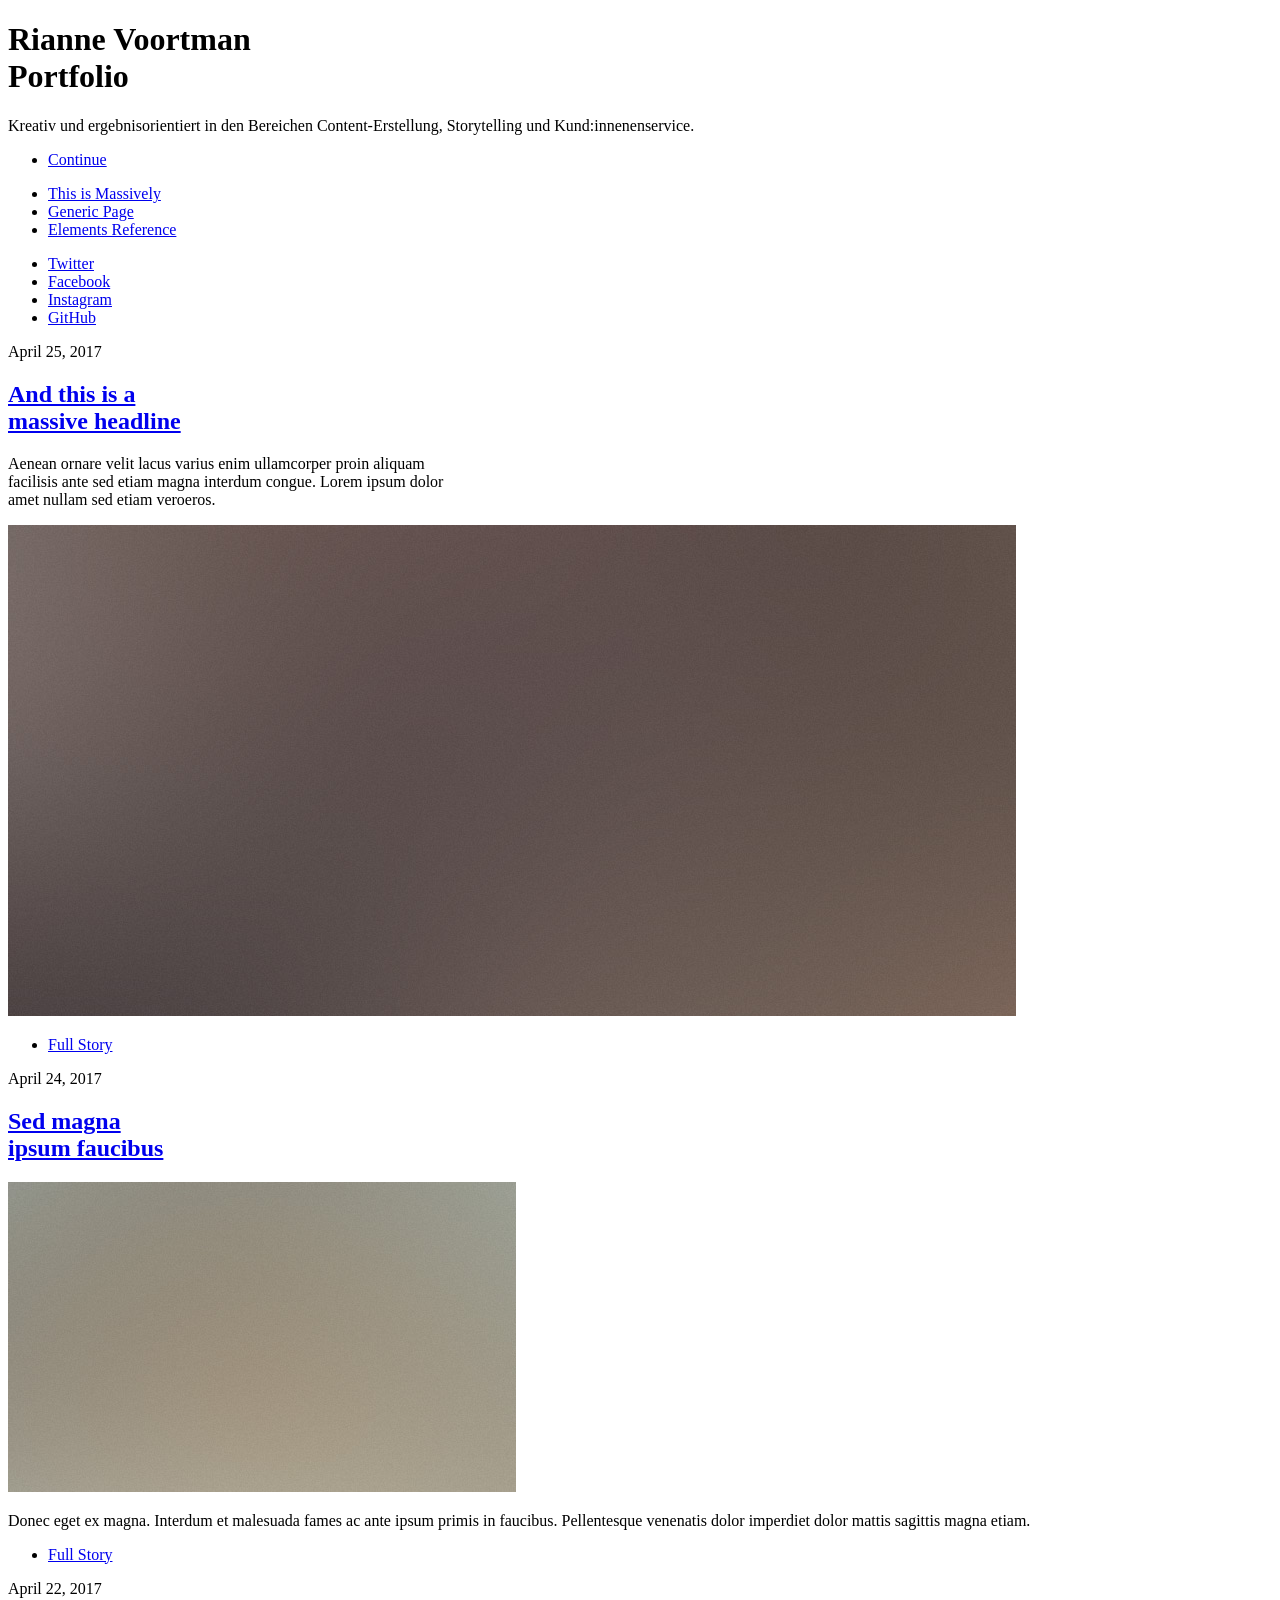
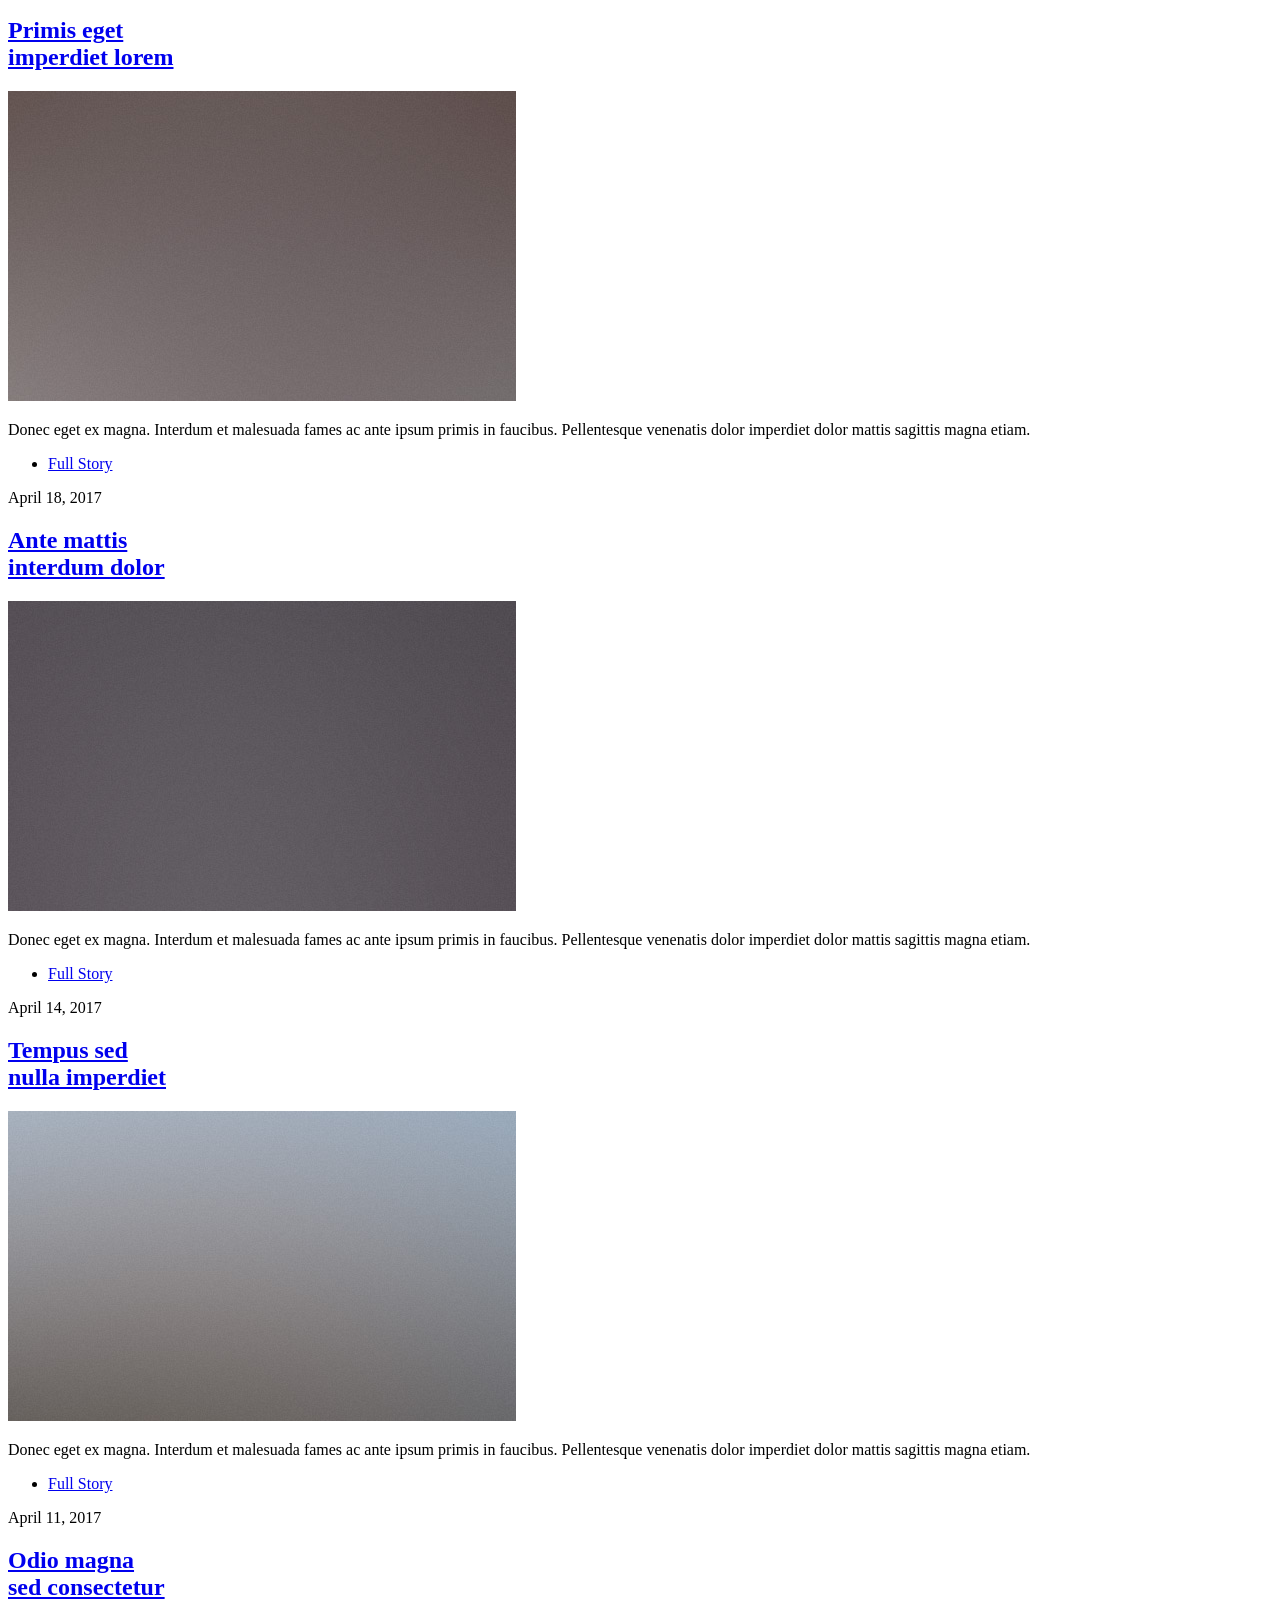
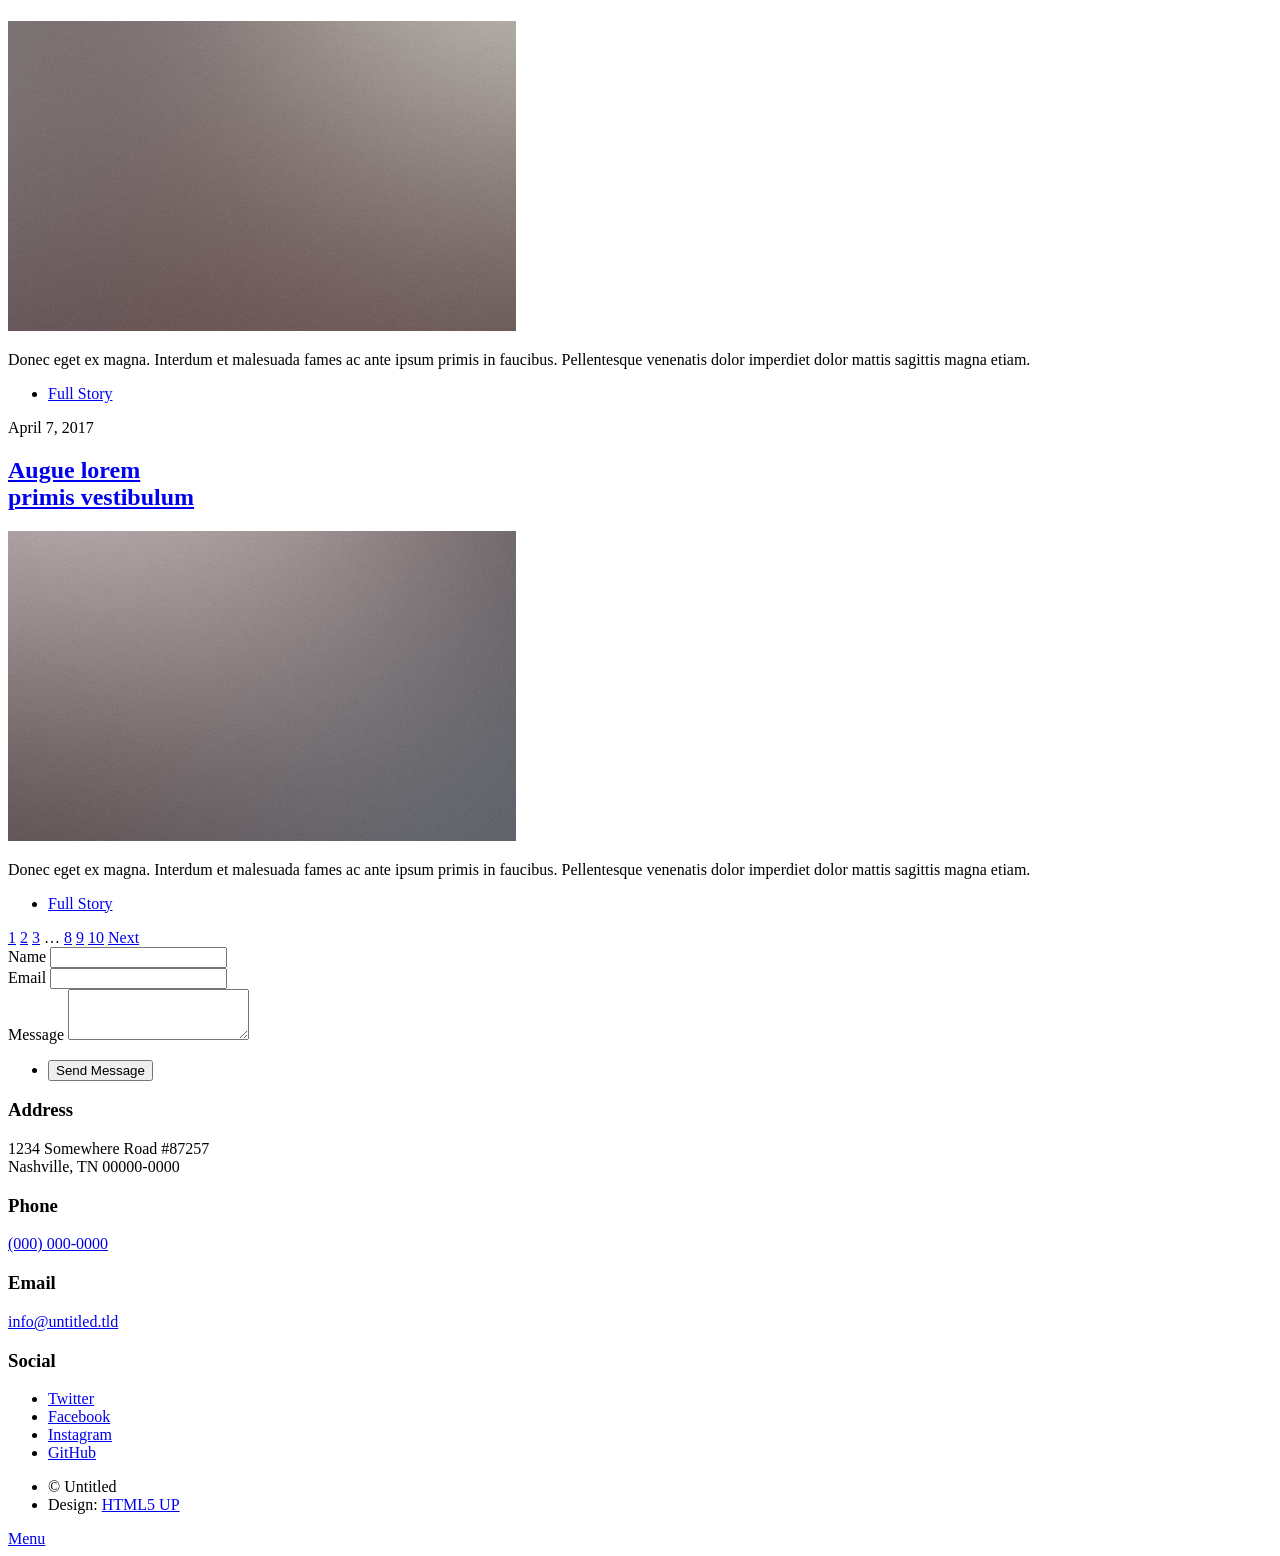
==== commit 0399fbec: "Update index.html" ====
--- a/index.html
+++ b/index.html
@@ -29,7 +29,6 @@
 
 				<!-- Header -->
 					<header id="header">
-						<a href="index.html" class="logo">Massively</a>
 					</header>
 
 				<!-- Nav -->
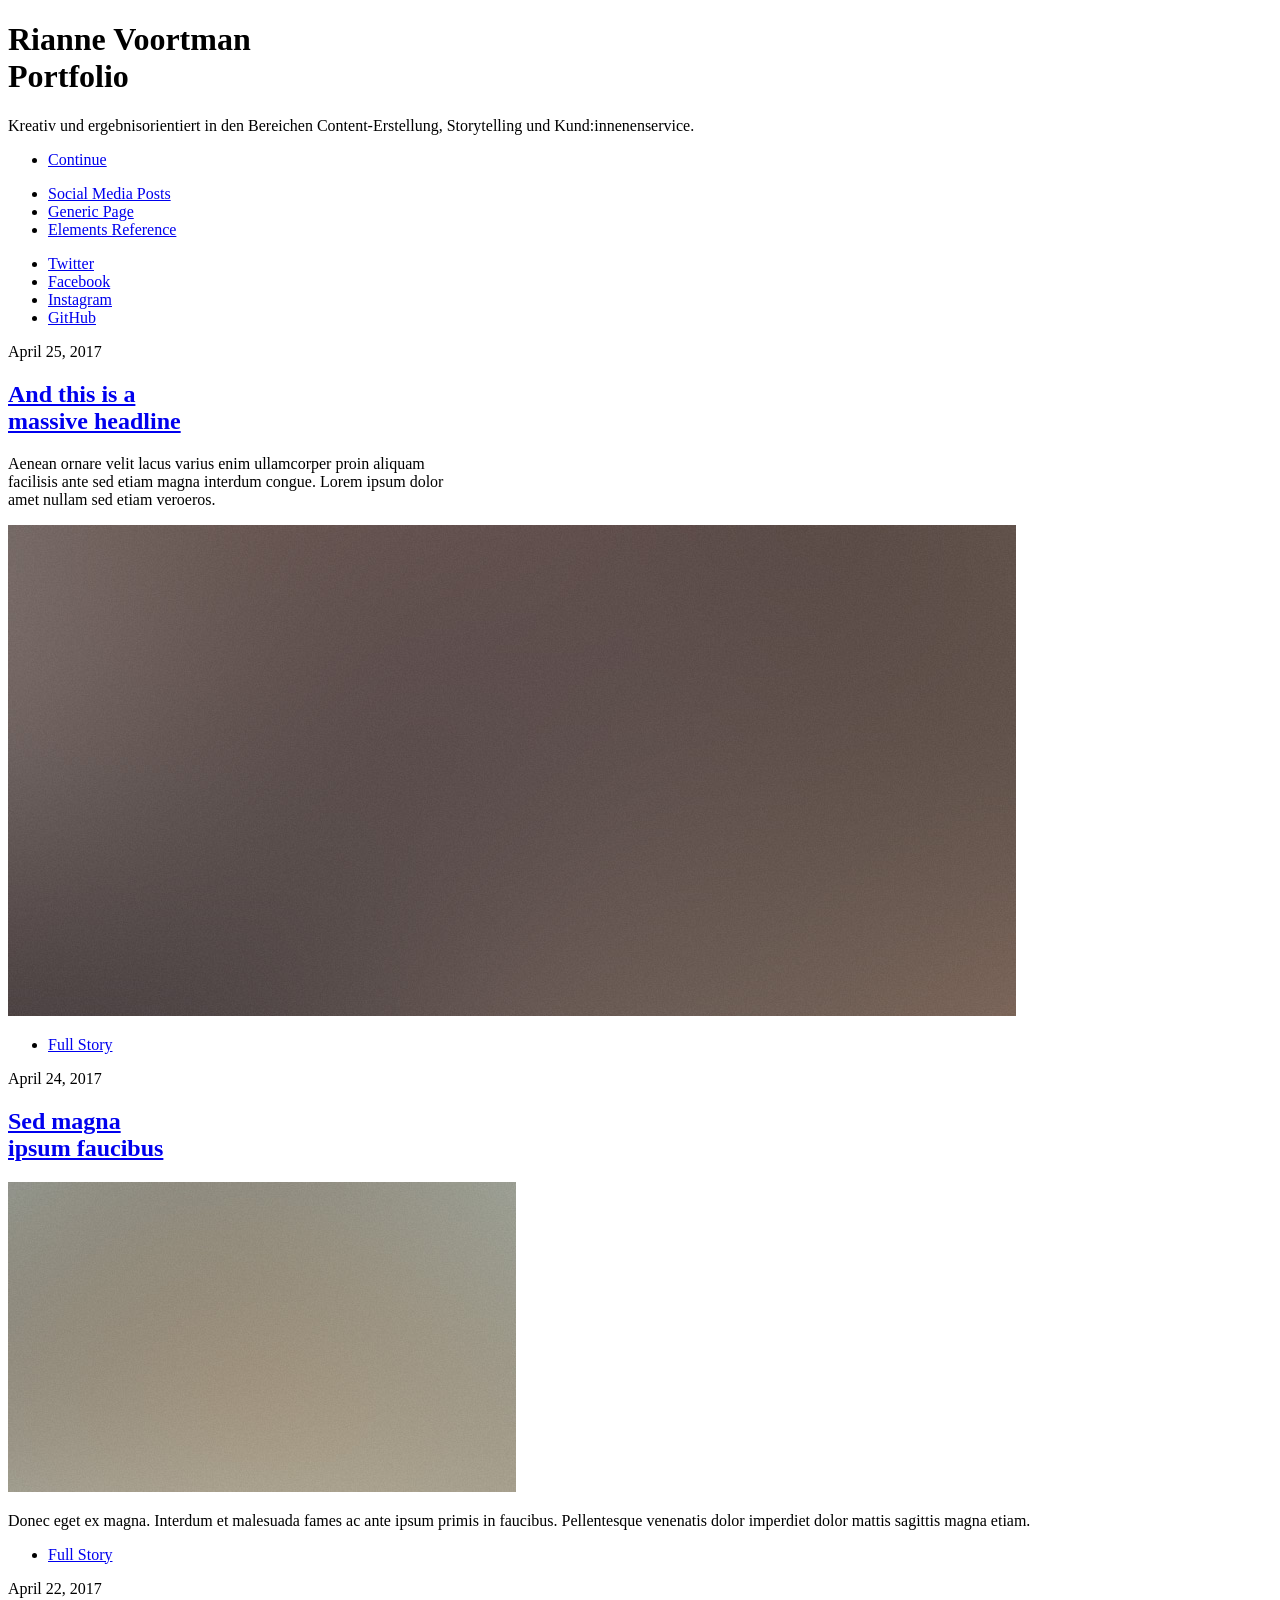
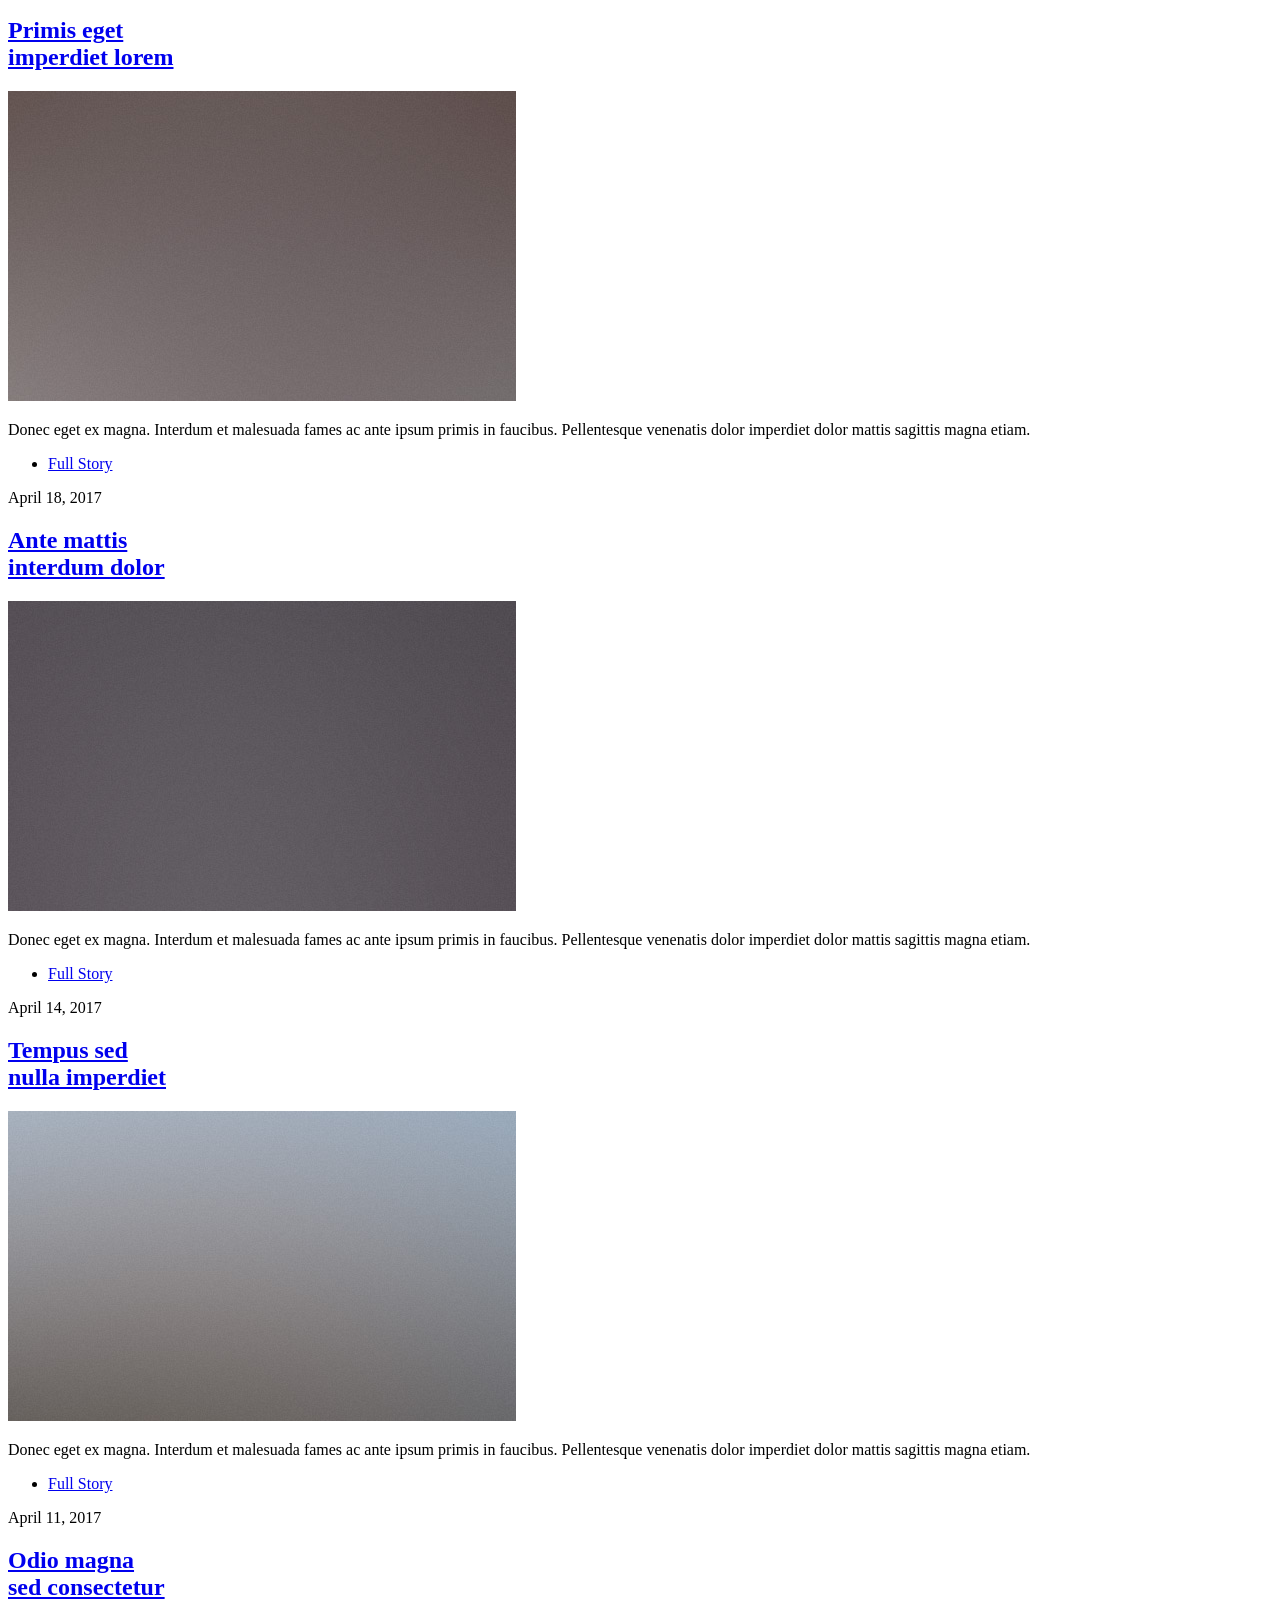
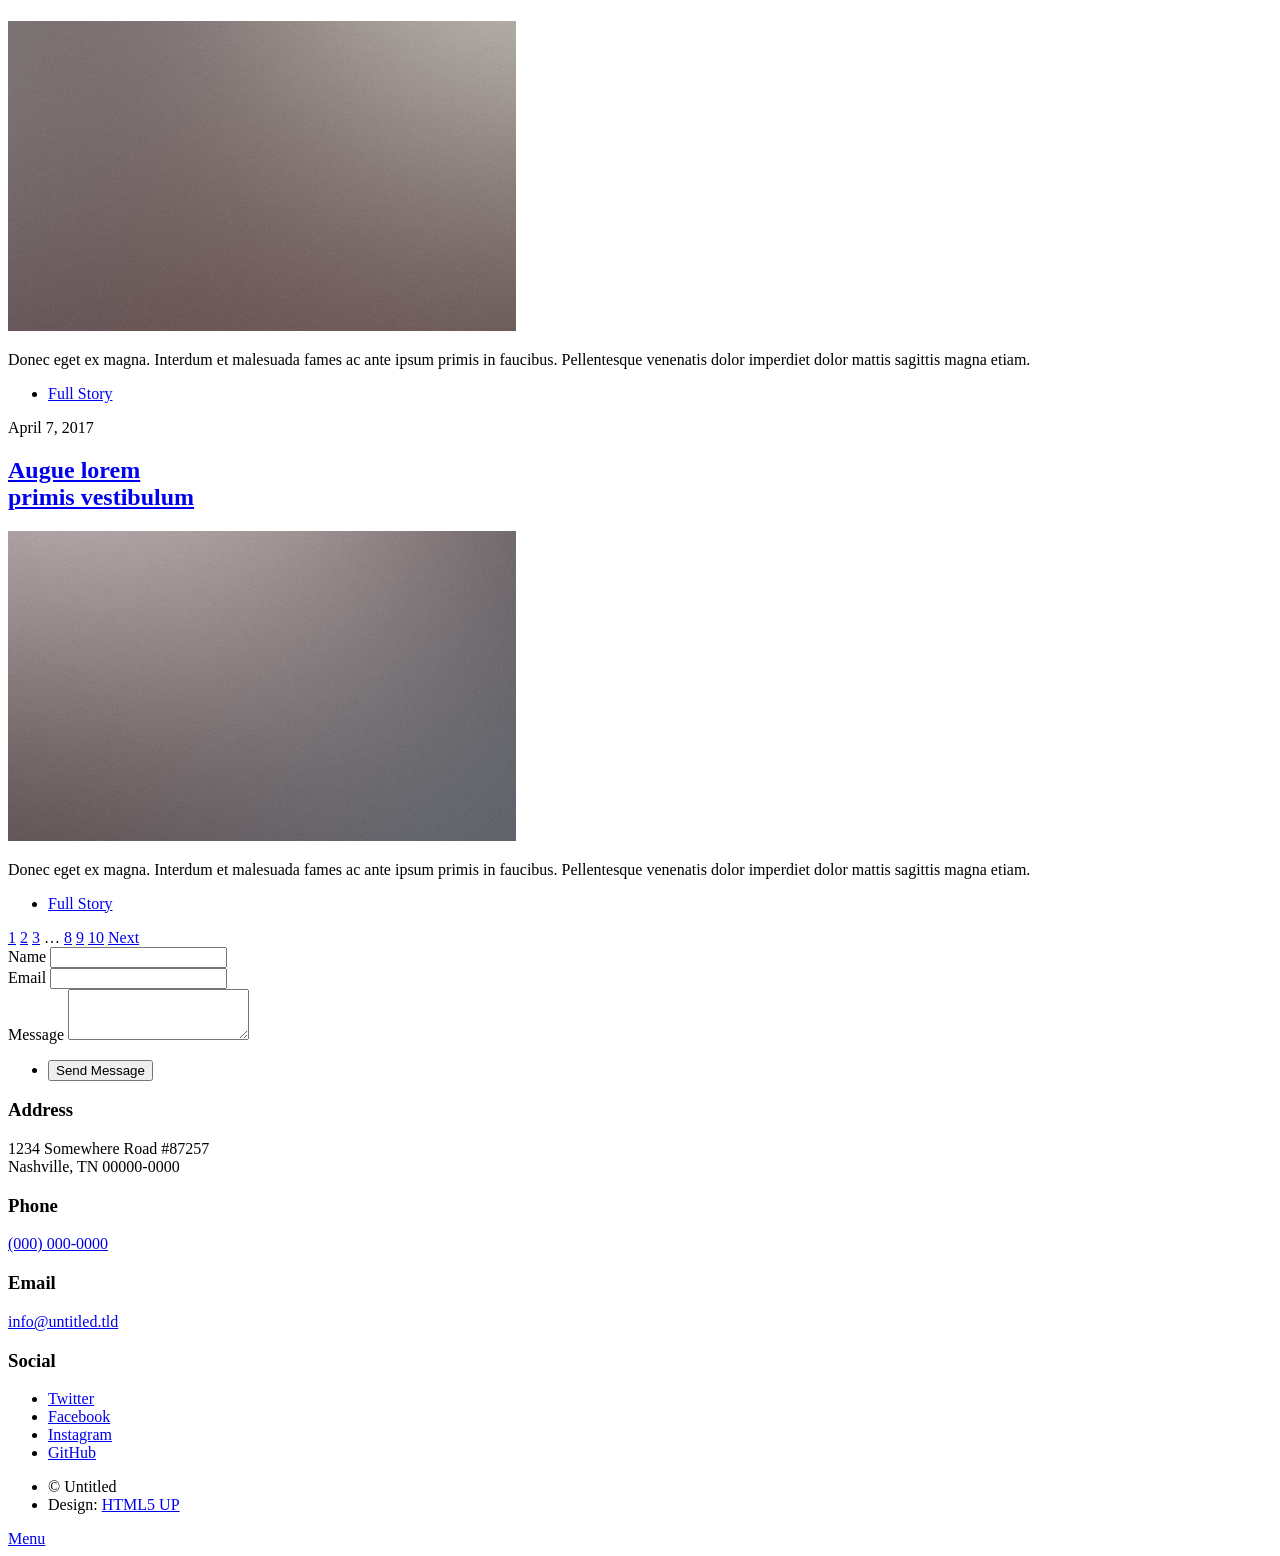
==== commit e8e57c9c: "Update index.html" ====
--- a/index.html
+++ b/index.html
@@ -34,7 +34,7 @@
 				<!-- Nav -->
 					<nav id="nav">
 						<ul class="links">
-							<li class="active"><a href="index.html">This is Massively</a></li>
+							<li class="active"><a href="index.html">Social Media Posts</a></li>
 							<li><a href="generic.html">Generic Page</a></li>
 							<li><a href="elements.html">Elements Reference</a></li>
 						</ul>
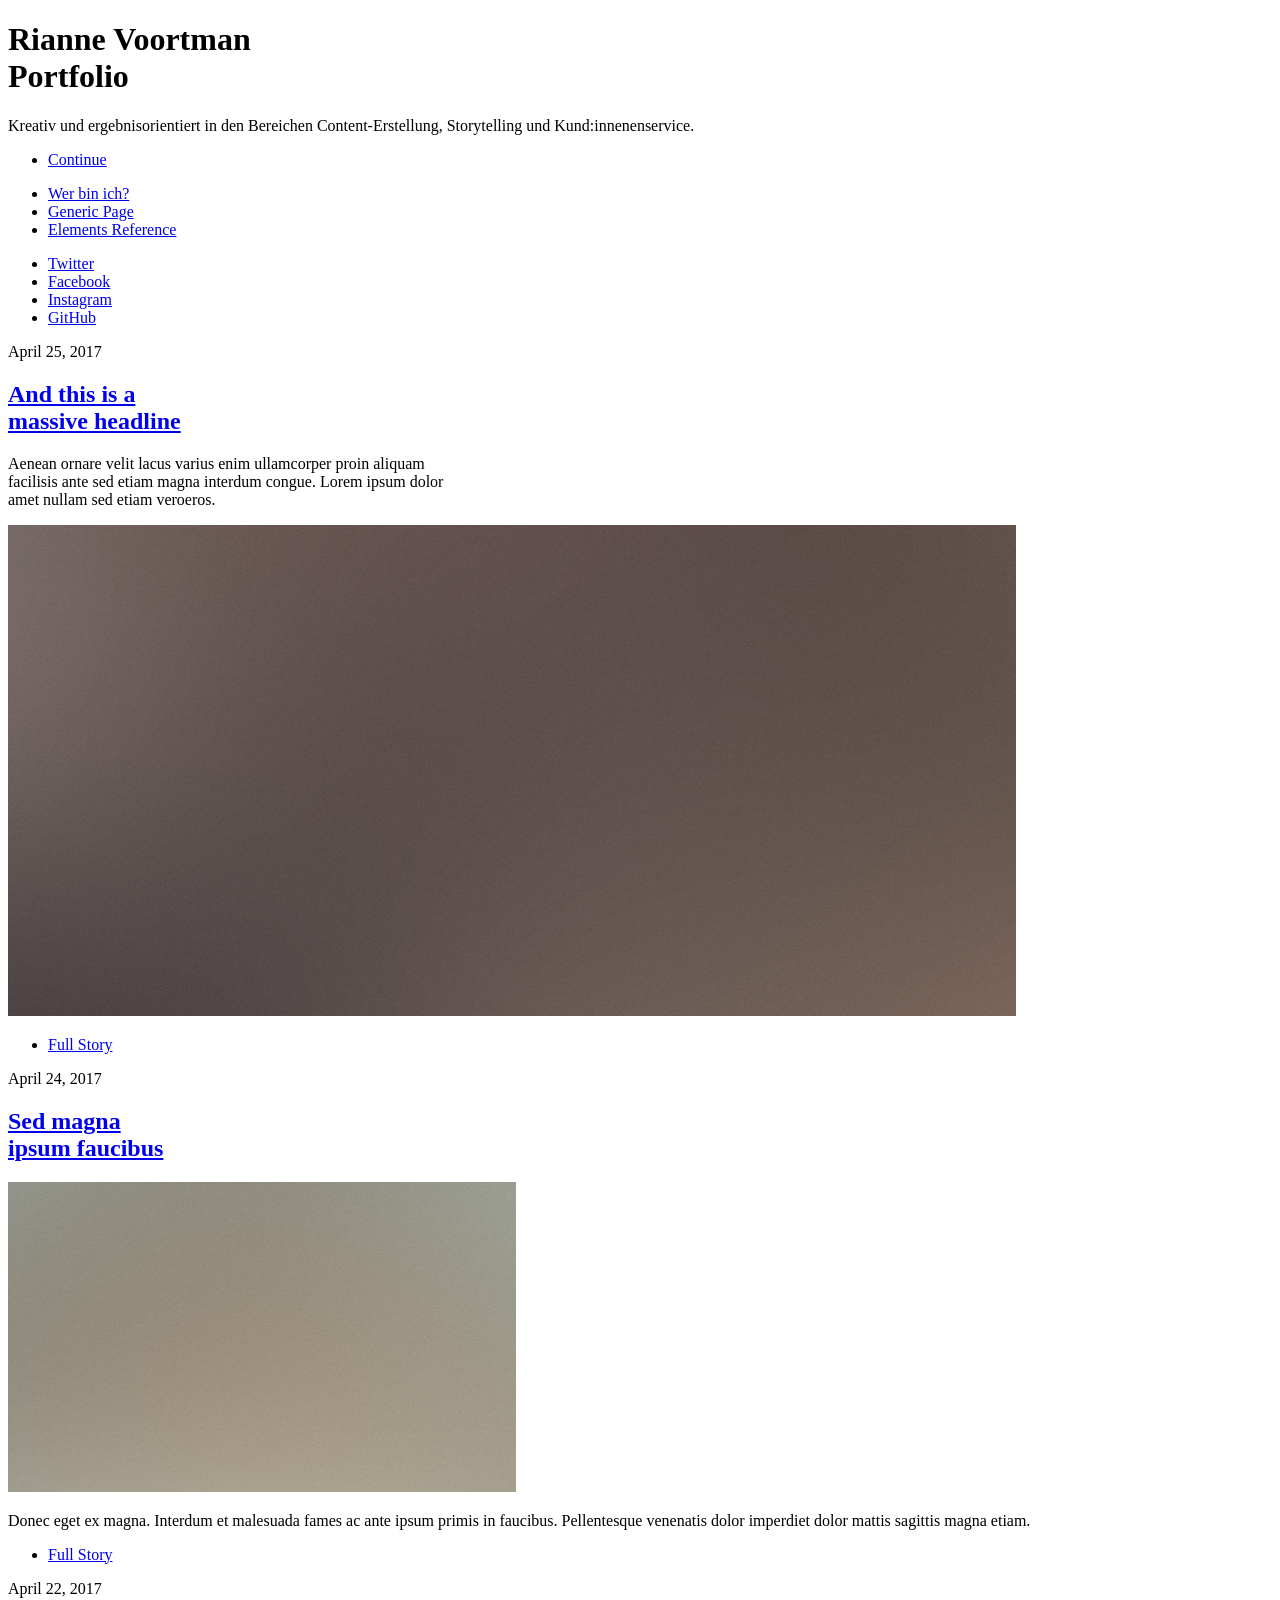
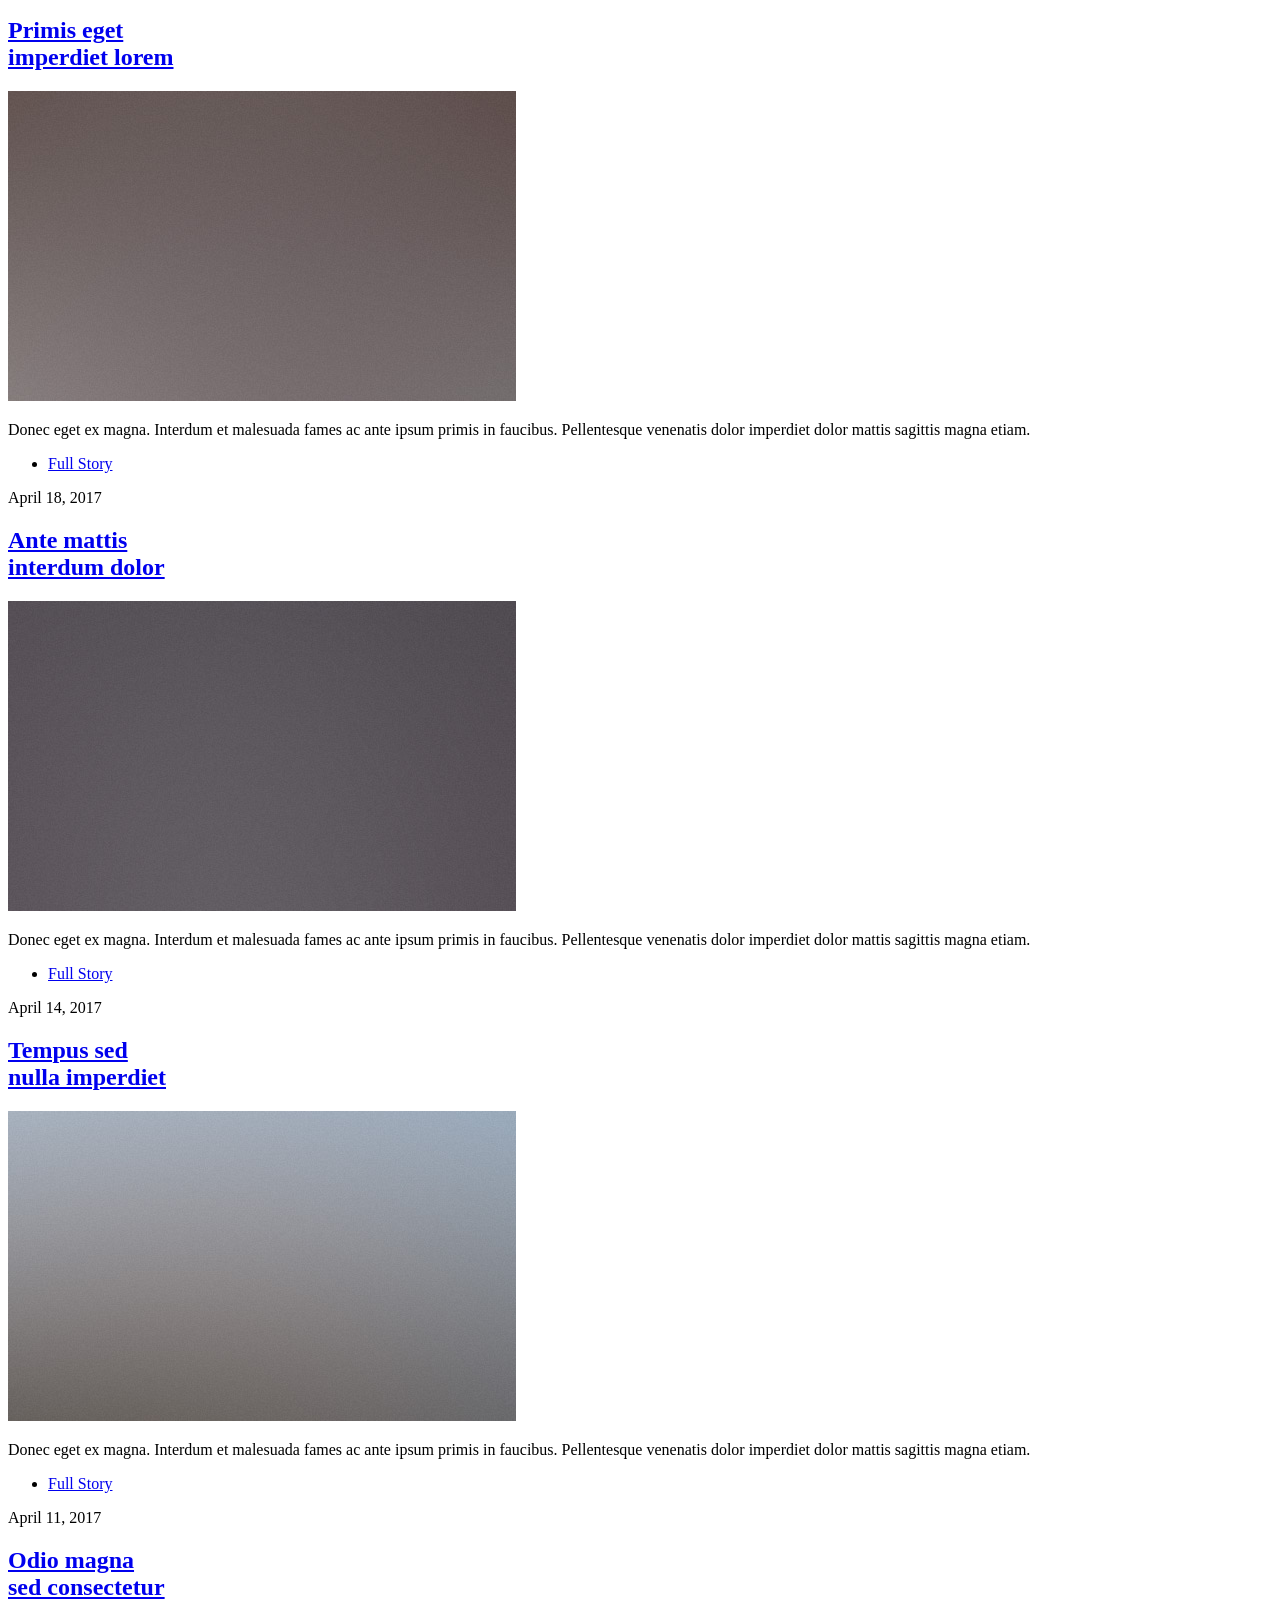
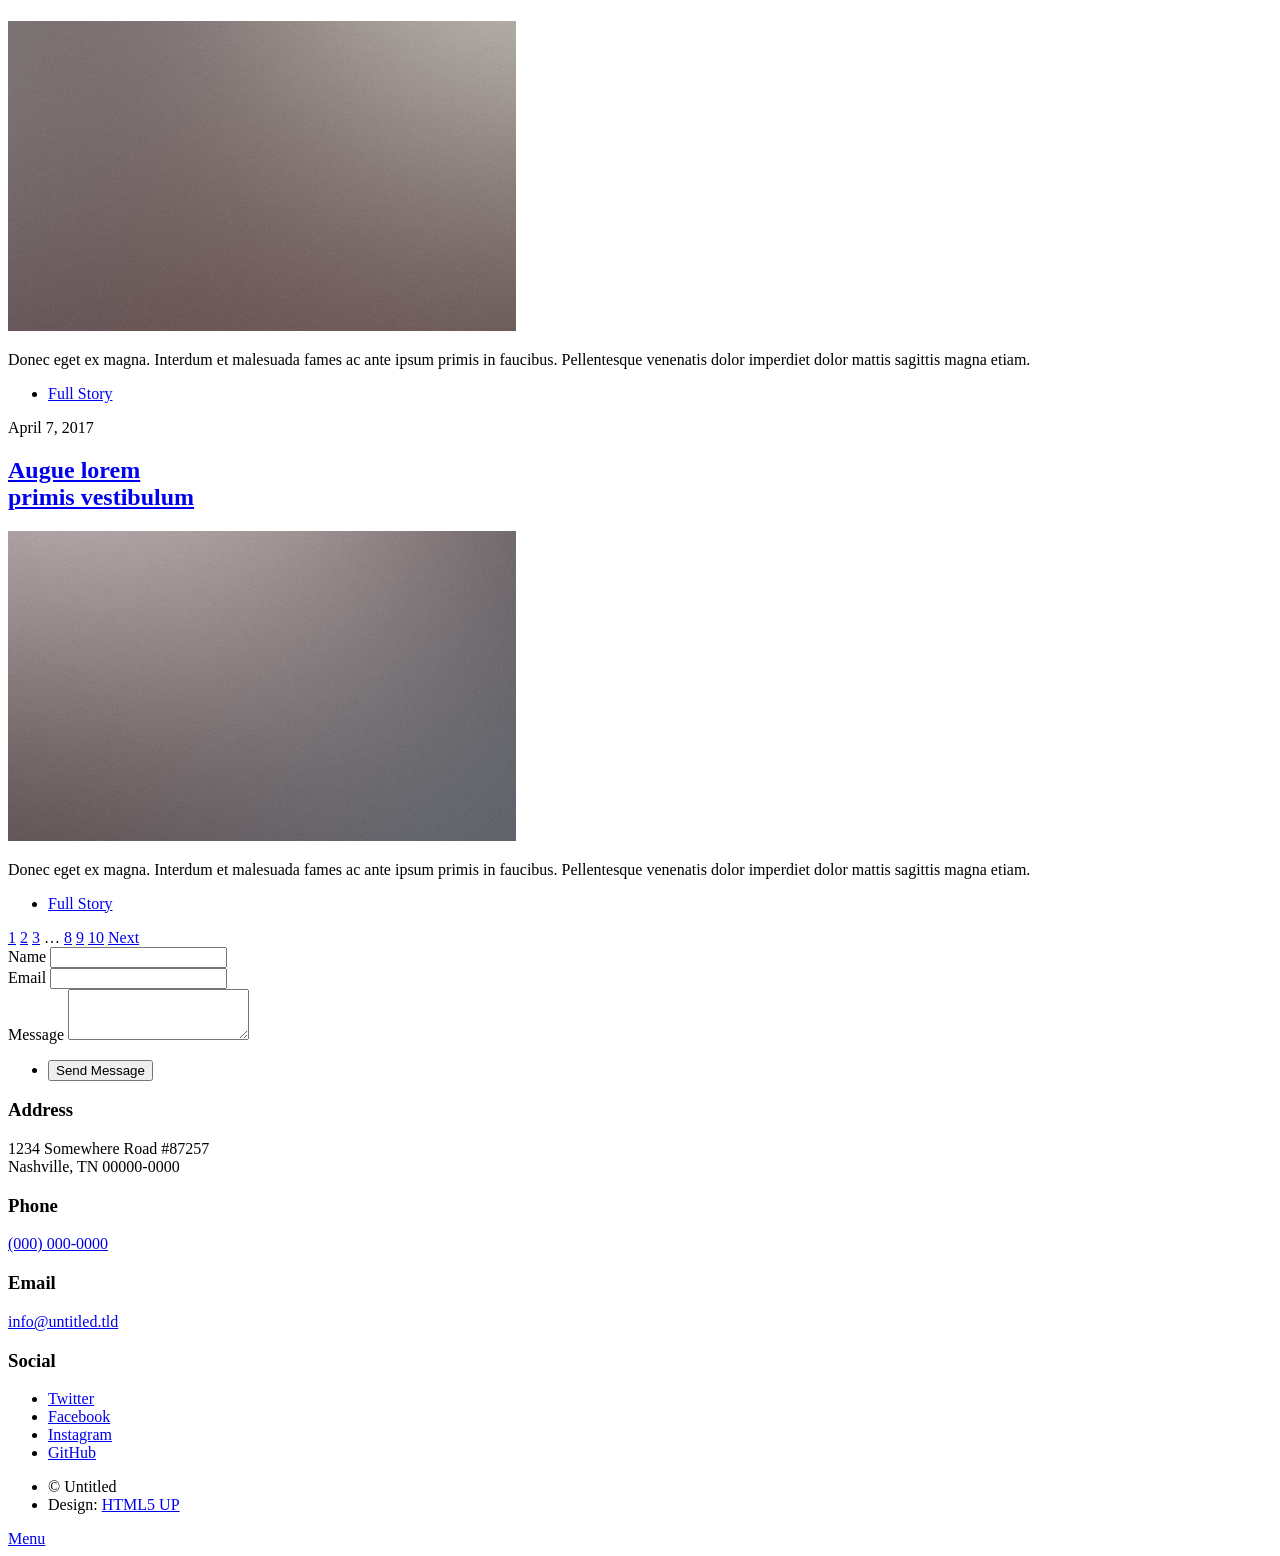
==== commit 89ca4d6d: "Revise index.html structure and content Updated the content and structure of the index.html file, in" ====
--- a/index.html
+++ b/index.html
@@ -34,7 +34,7 @@
 				<!-- Nav -->
 					<nav id="nav">
 						<ul class="links">
-							<li class="active"><a href="index.html">Social Media Posts</a></li>
+							<li class="active"><a href="index.html">Wer bin ich?</a></li>
 							<li><a href="generic.html">Generic Page</a></li>
 							<li><a href="elements.html">Elements Reference</a></li>
 						</ul>
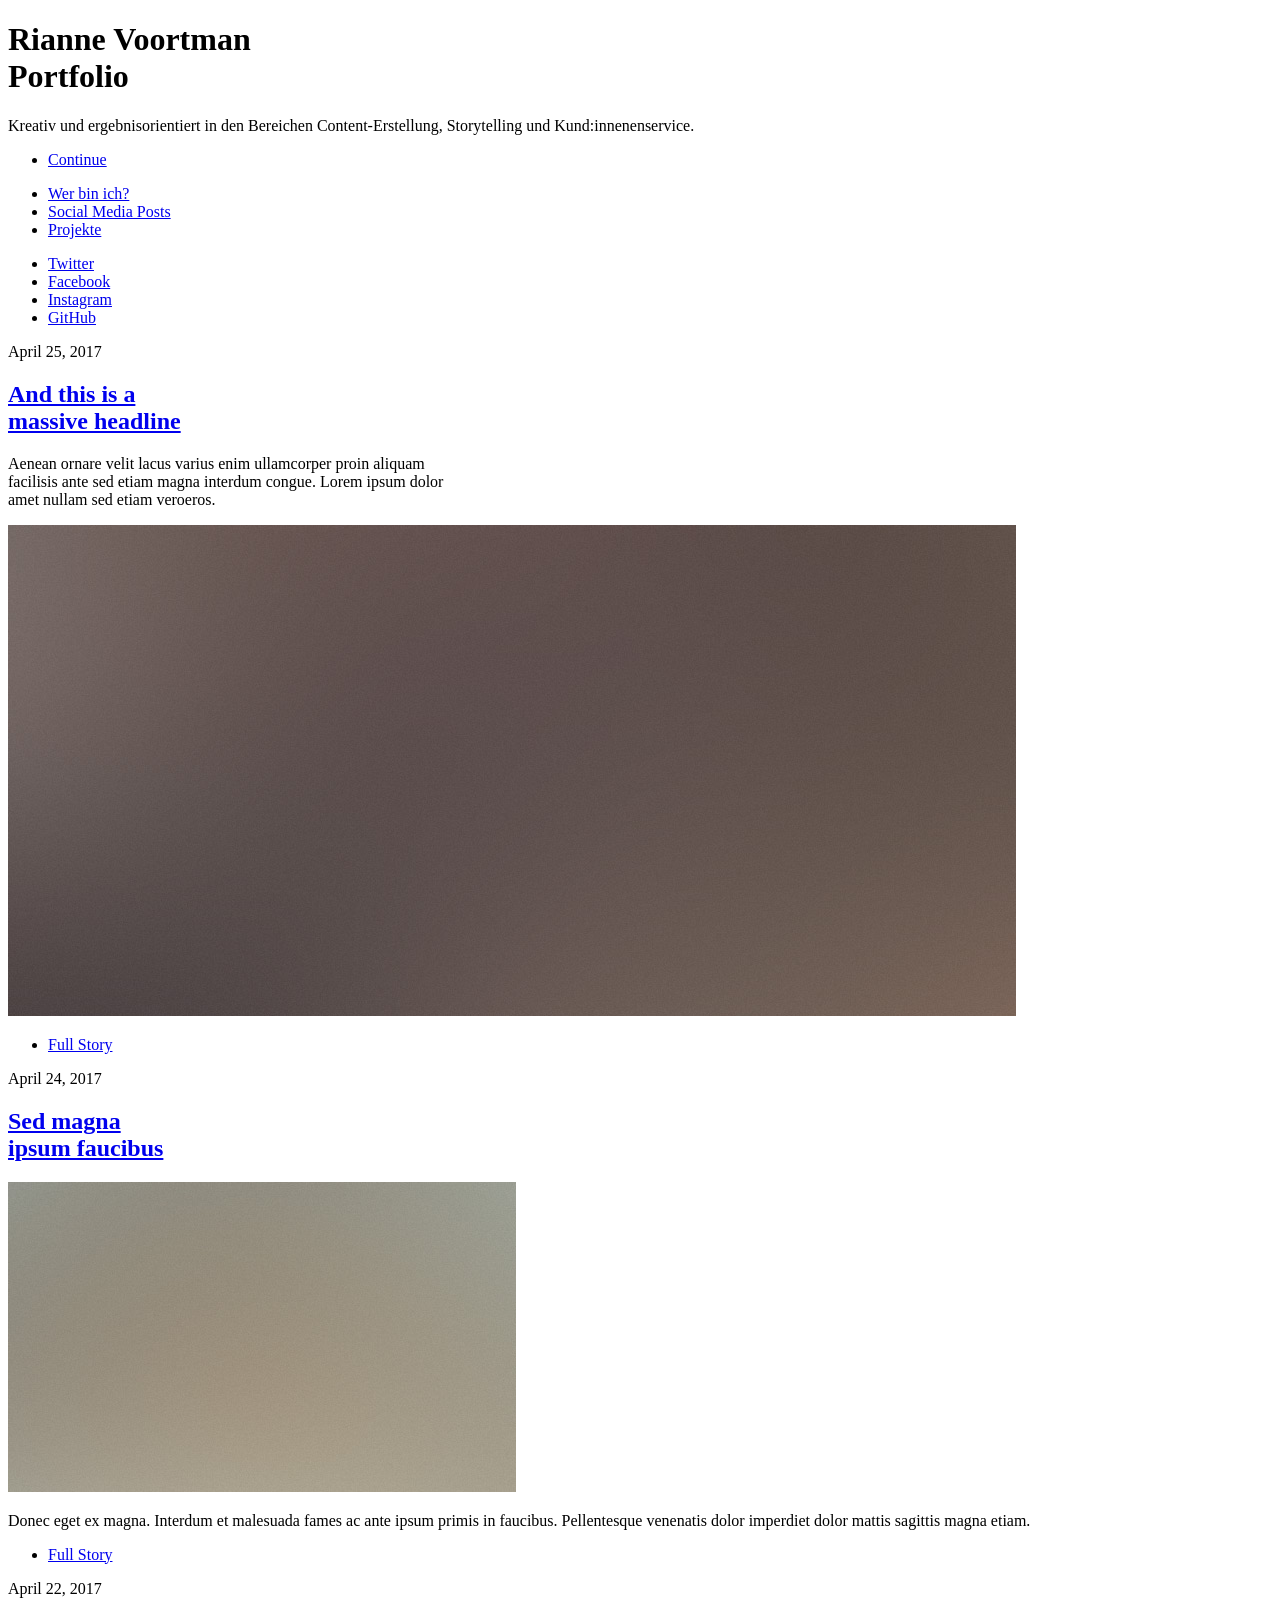
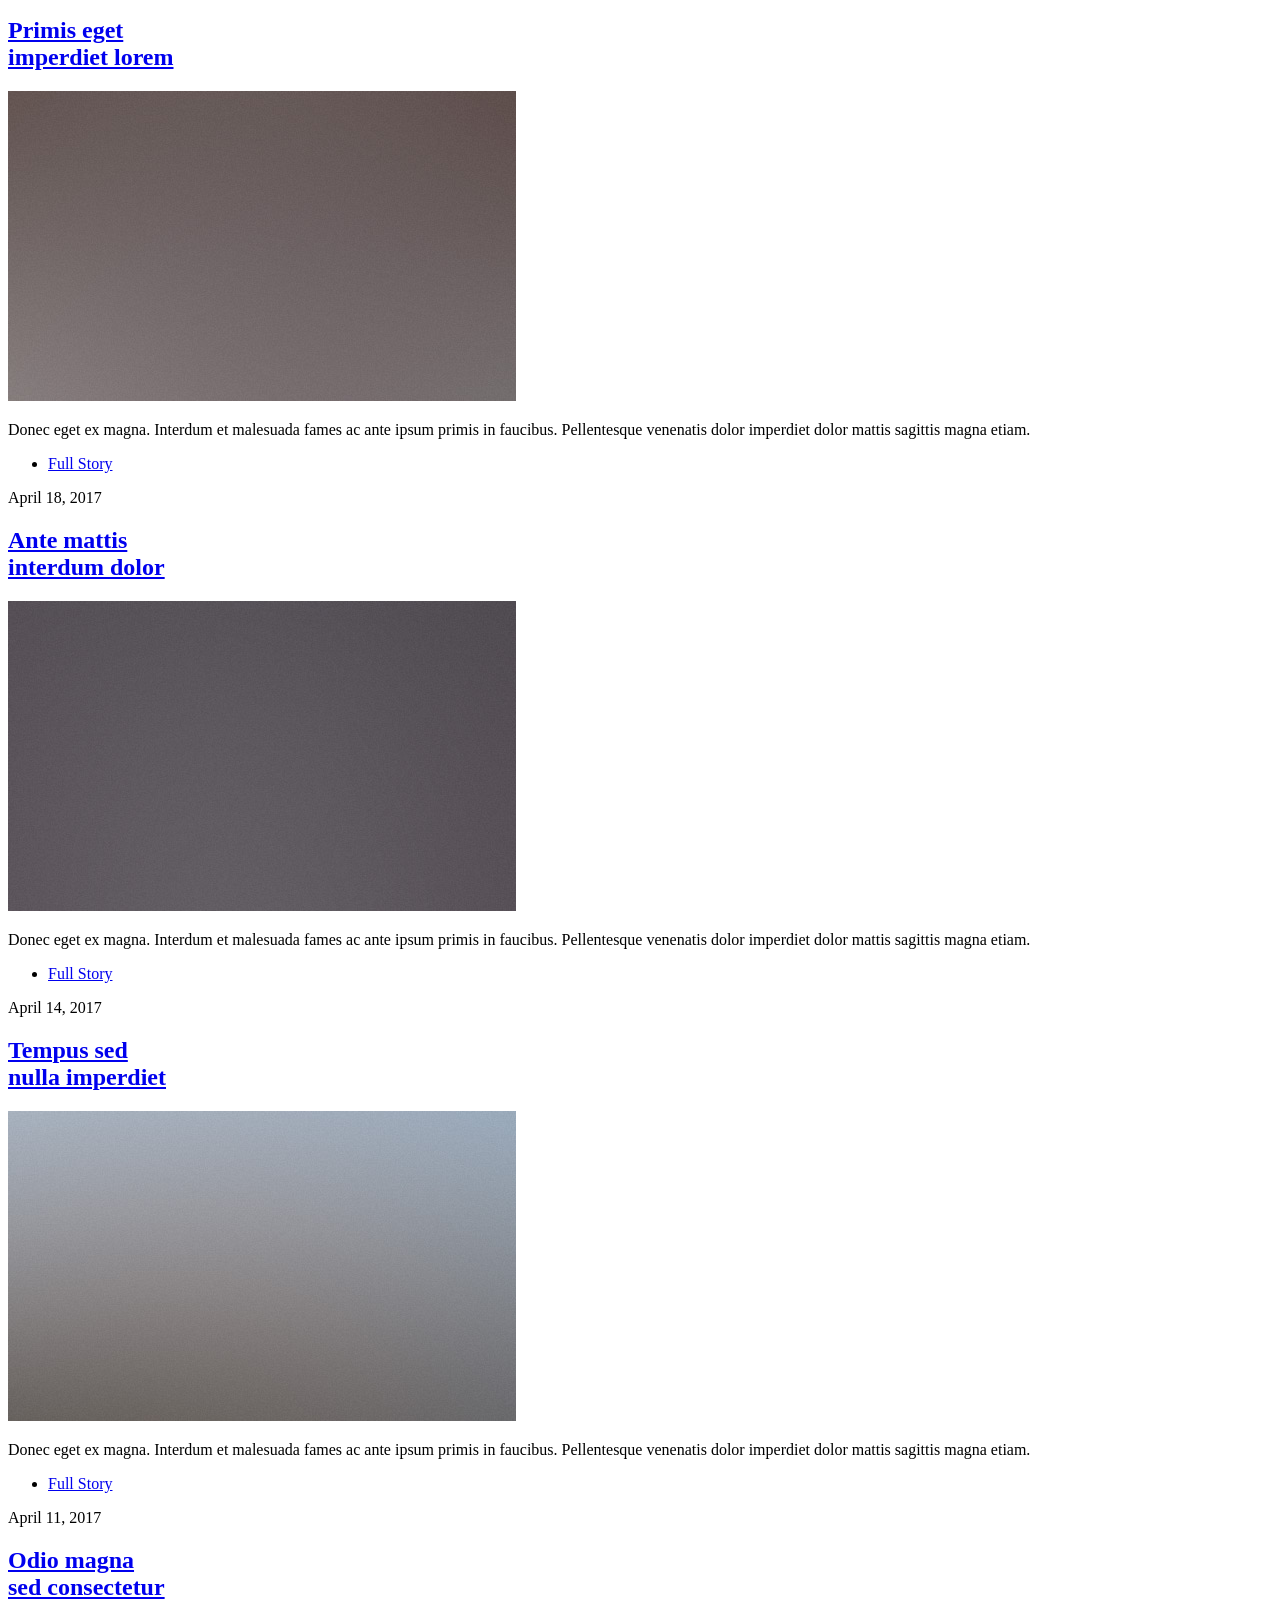
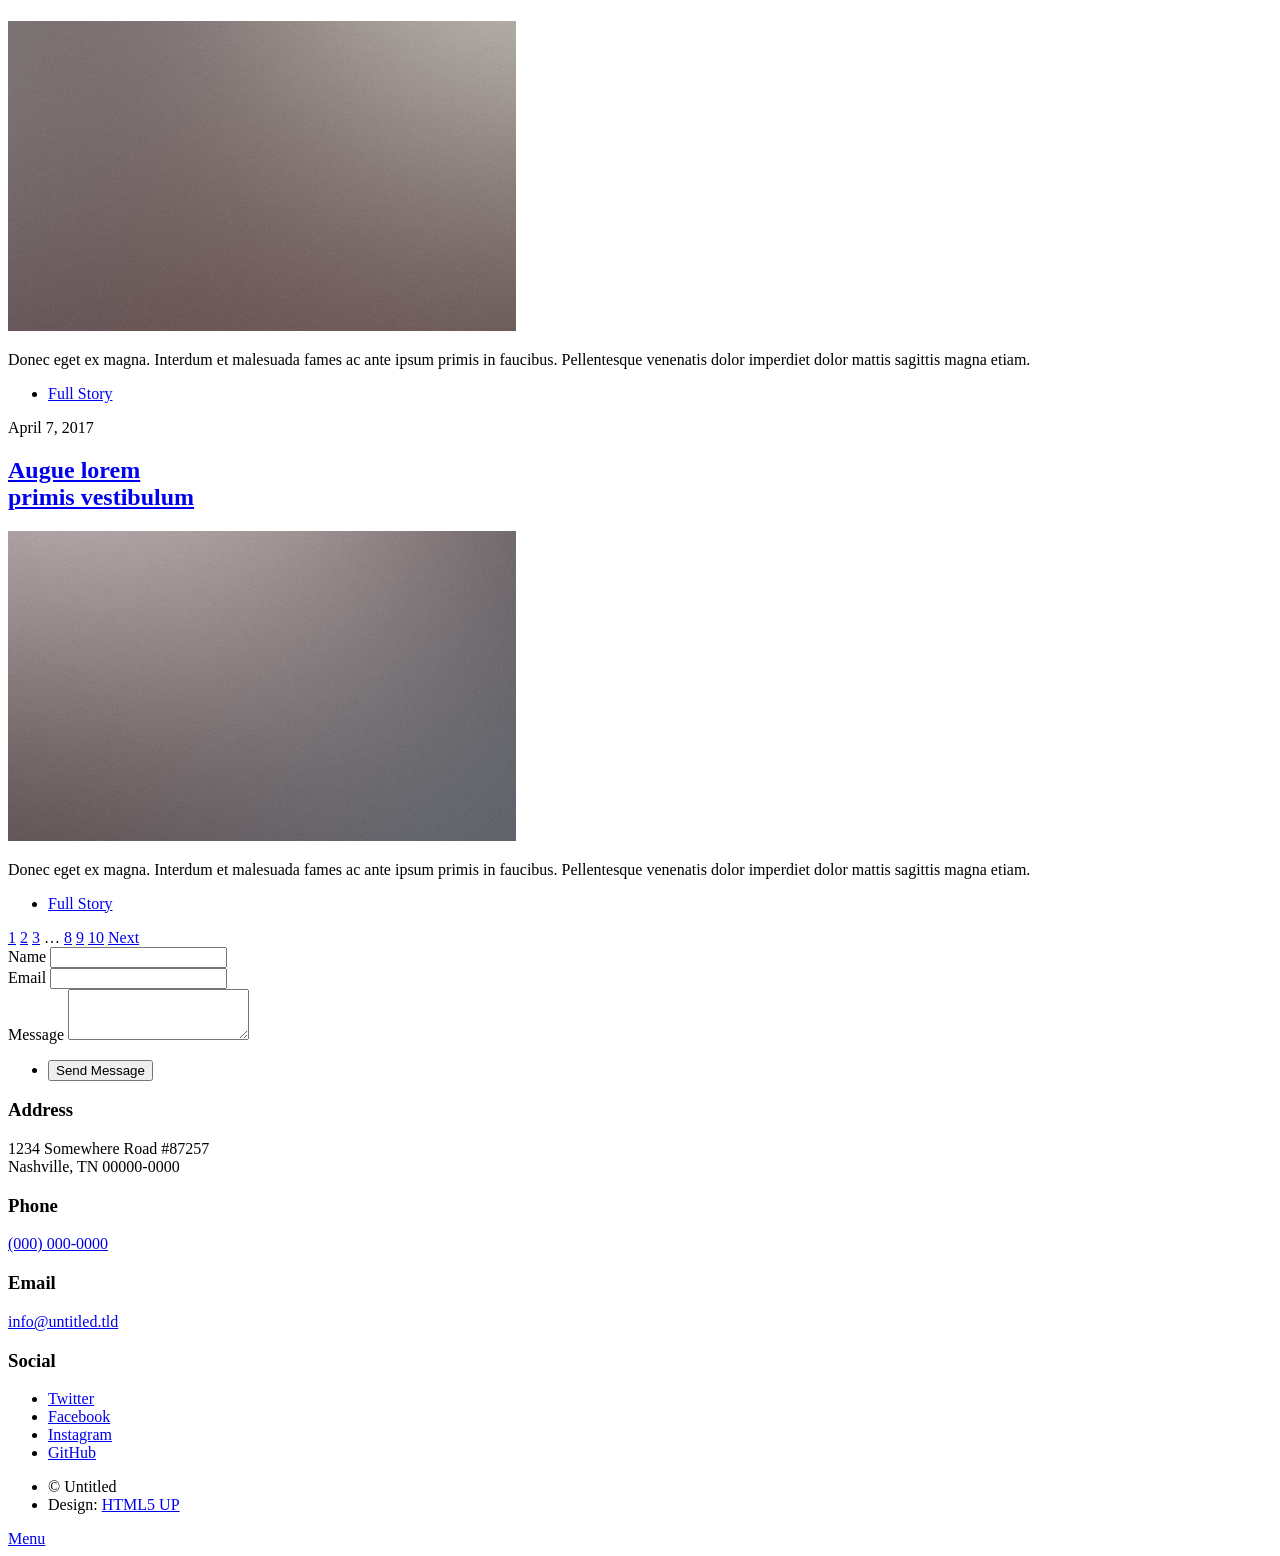
==== commit 6506bcdd: "Update index.html" ====
--- a/index.html
+++ b/index.html
@@ -35,8 +35,8 @@
 					<nav id="nav">
 						<ul class="links">
 							<li class="active"><a href="index.html">Wer bin ich?</a></li>
-							<li><a href="generic.html">Generic Page</a></li>
-							<li><a href="elements.html">Elements Reference</a></li>
+							<li><a href="generic.html">Social Media Posts</a></li>
+							<li><a href="elements.html">Projekte</a></li>
 						</ul>
 						<ul class="icons">
 							<li><a href="#" class="icon brands fa-twitter"><span class="label">Twitter</span></a></li>
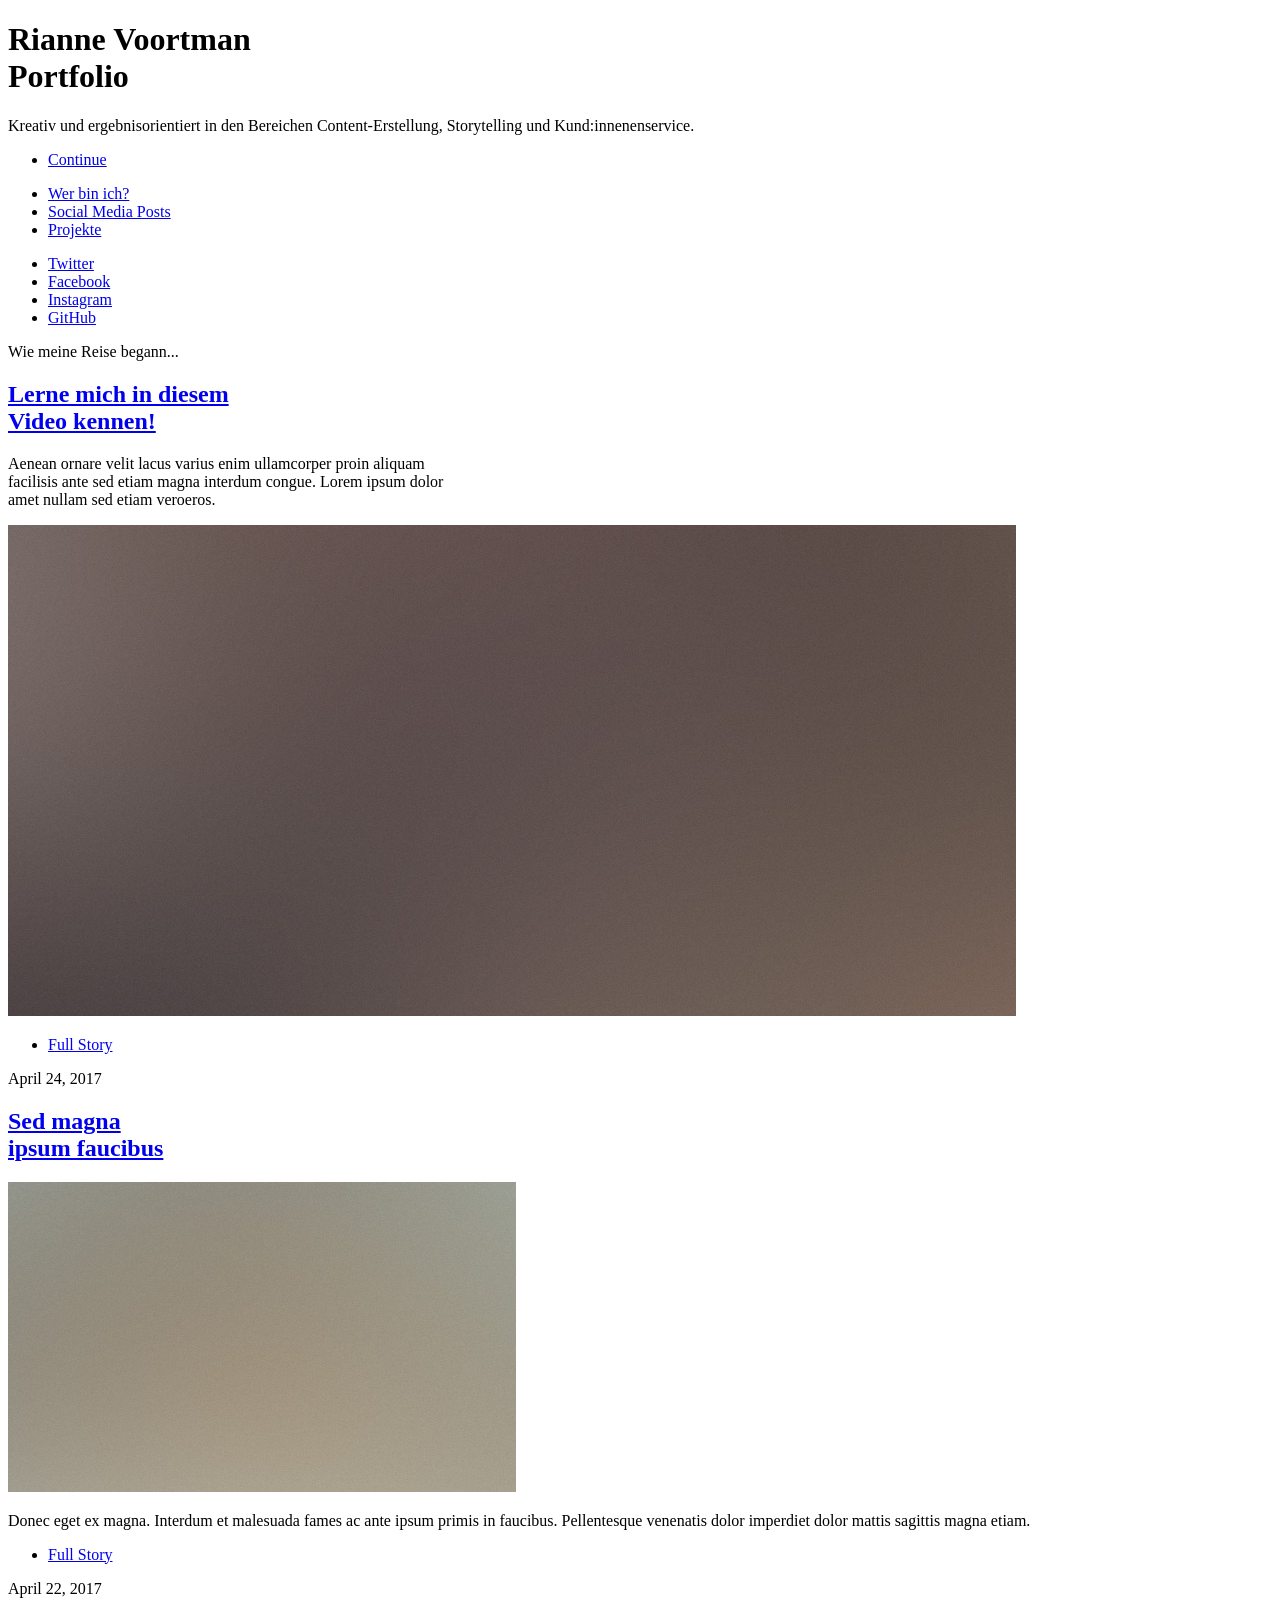
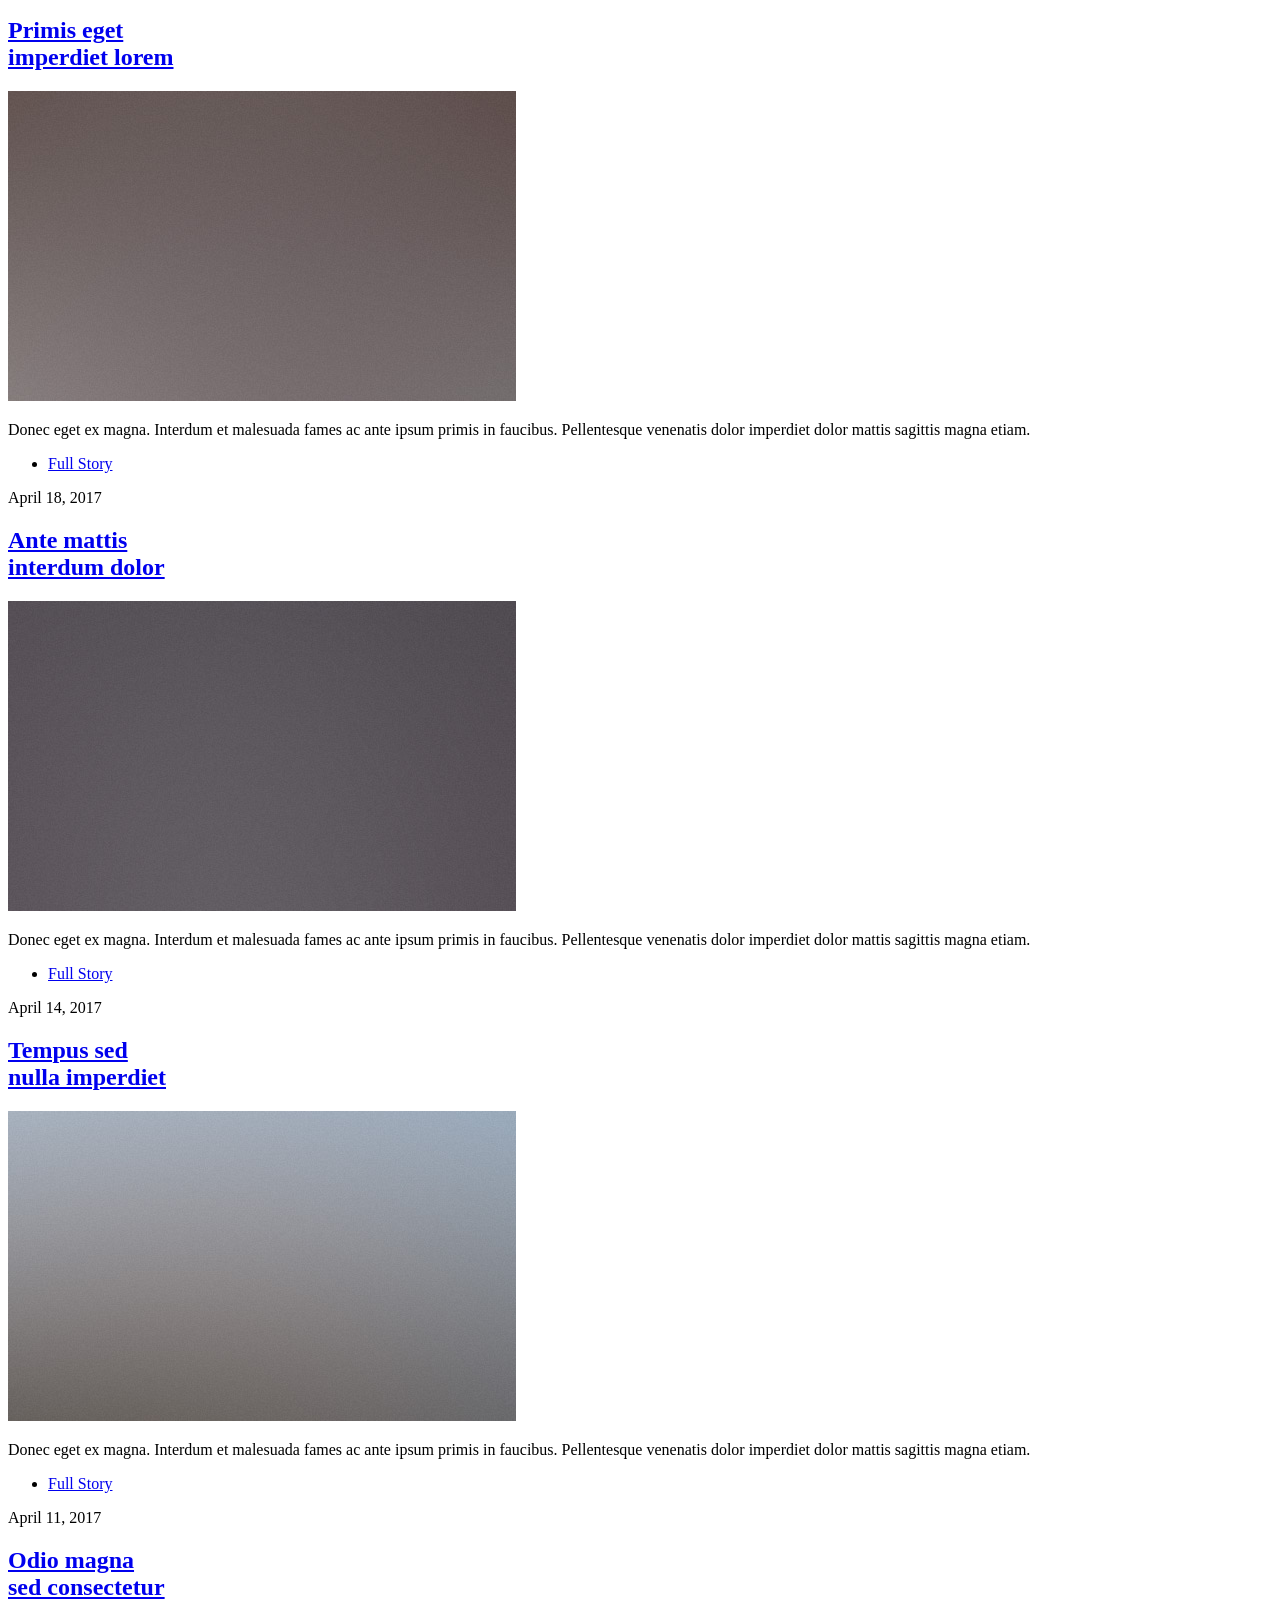
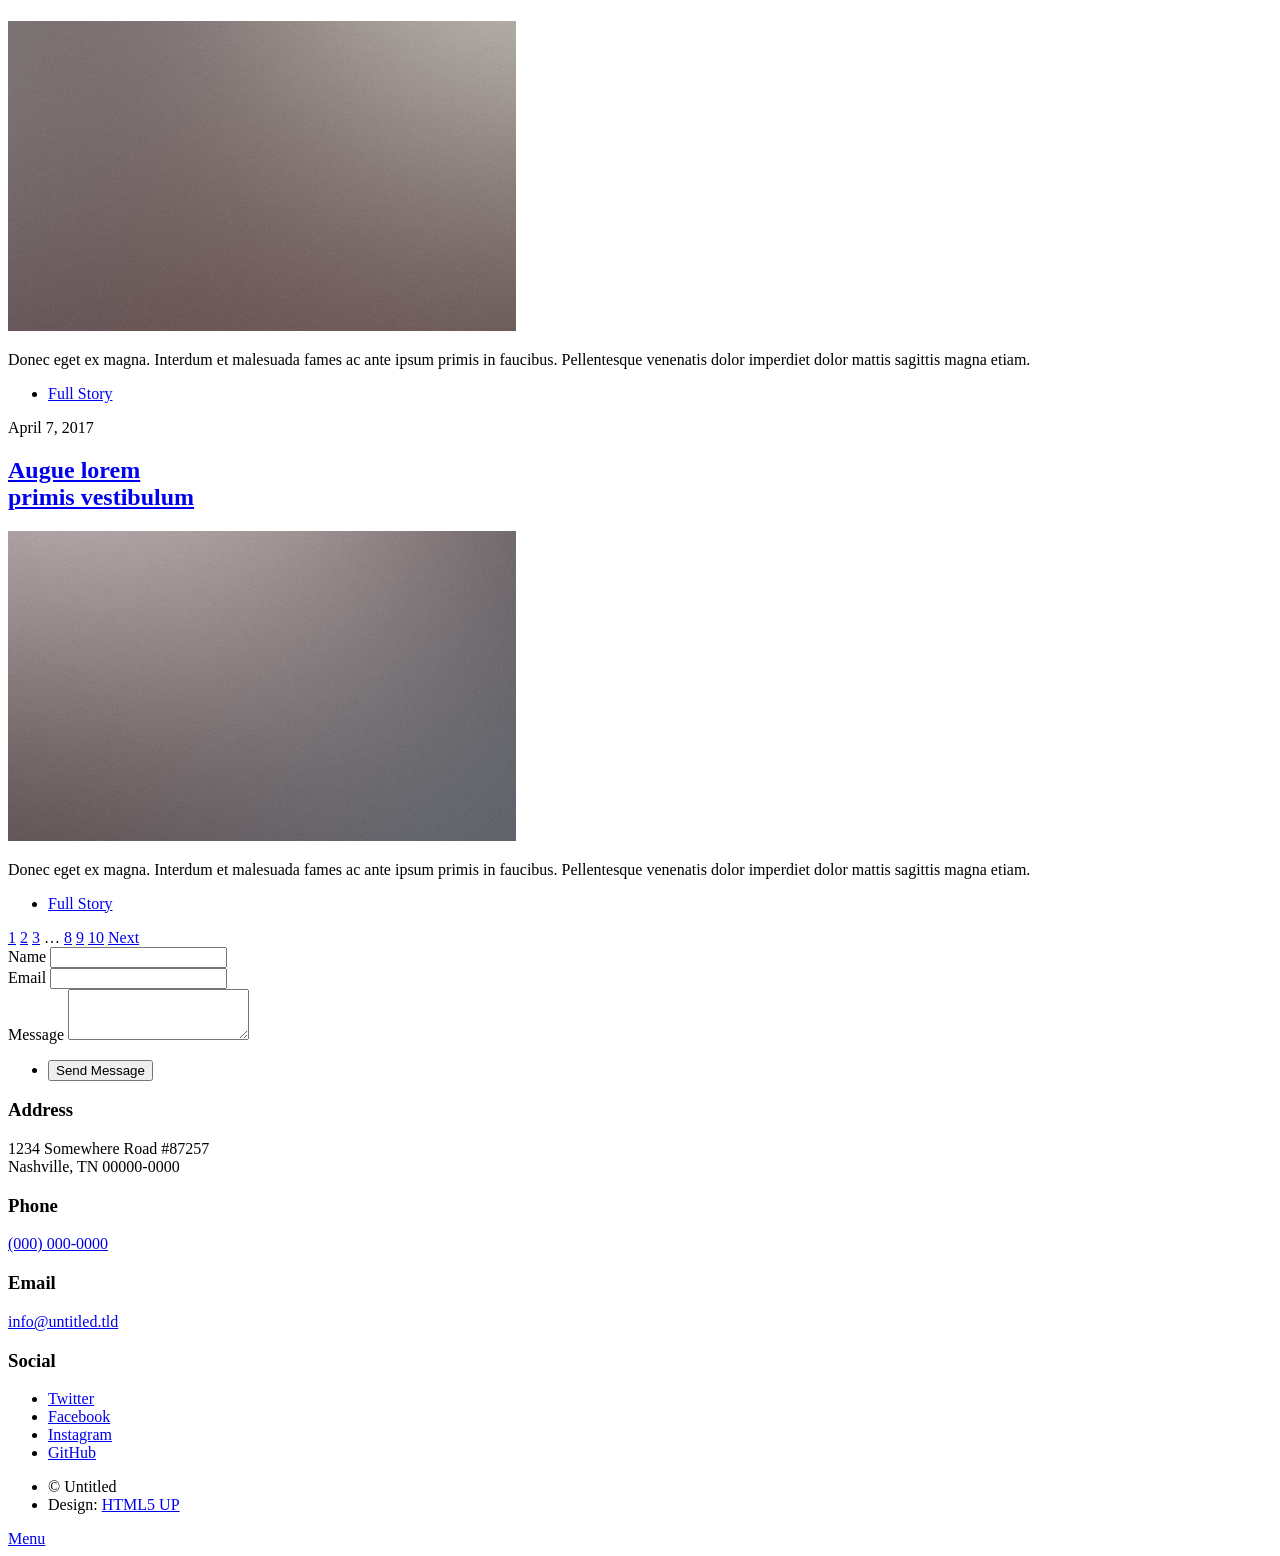
==== commit 25cea357: "Update index.html" ====
--- a/index.html
+++ b/index.html
@@ -52,9 +52,9 @@
 						<!-- Featured Post -->
 							<article class="post featured">
 								<header class="major">
-									<span class="date">April 25, 2017</span>
-									<h2><a href="#">And this is a<br />
-									massive headline</a></h2>
+									<span class="date">Wie meine Reise begann... </span>
+									<h2><a href="#">Lerne mich in diesem <br />
+									Video kennen! </a></h2>
 									<p>Aenean ornare velit lacus varius enim ullamcorper proin aliquam<br />
 									facilisis ante sed etiam magna interdum congue. Lorem ipsum dolor<br />
 									amet nullam sed etiam veroeros.</p>
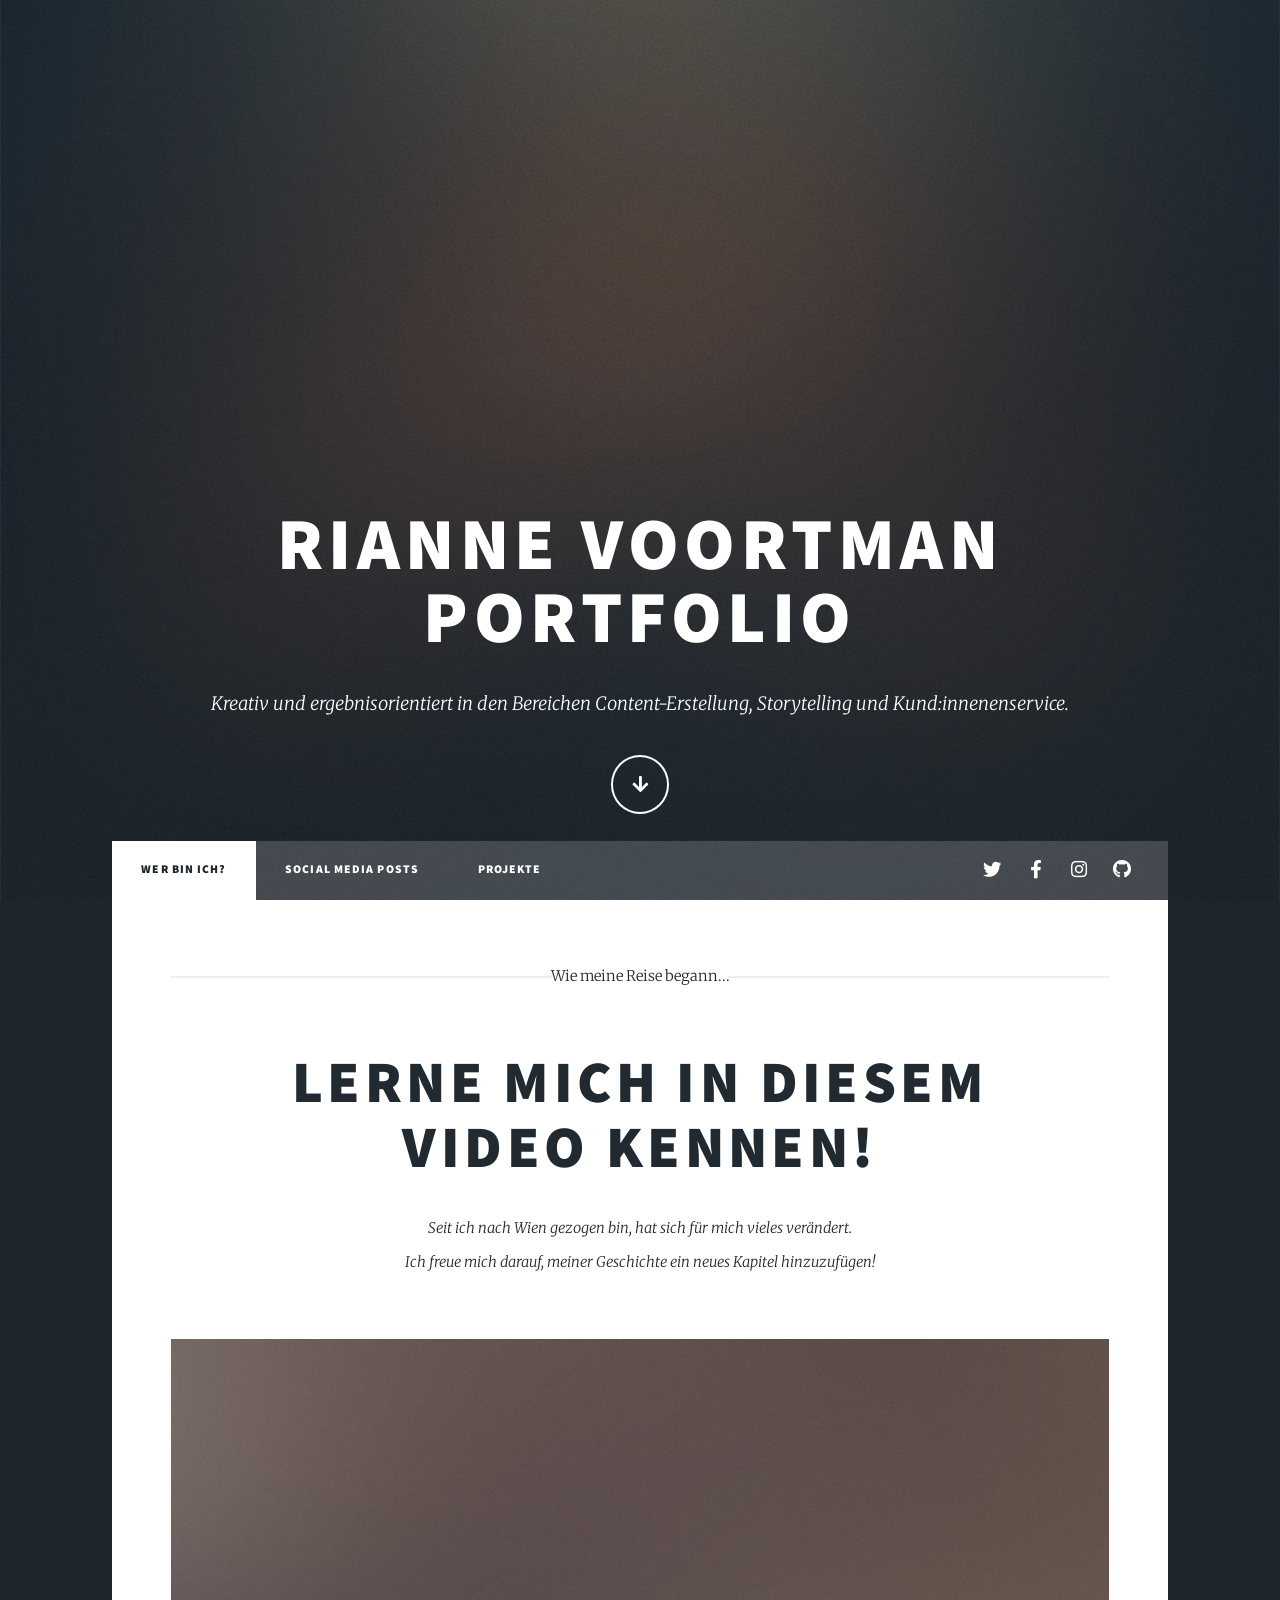
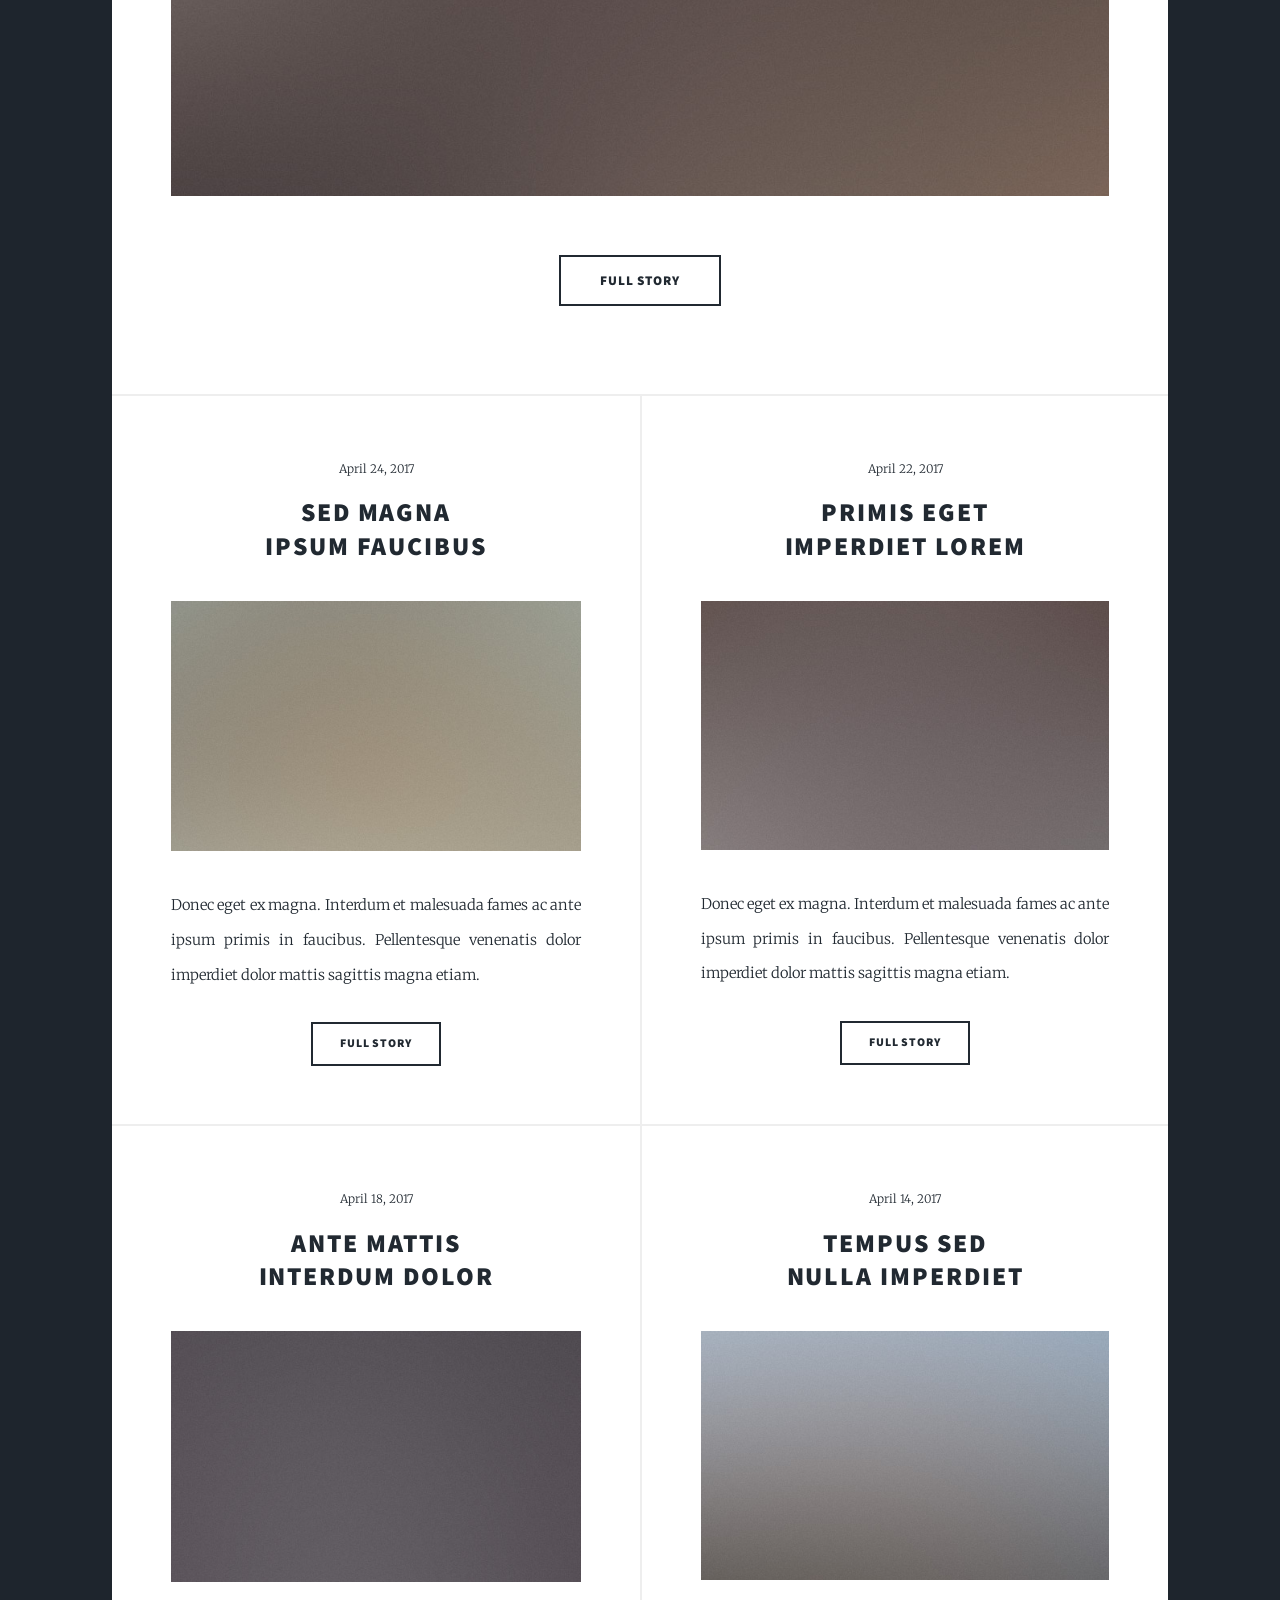
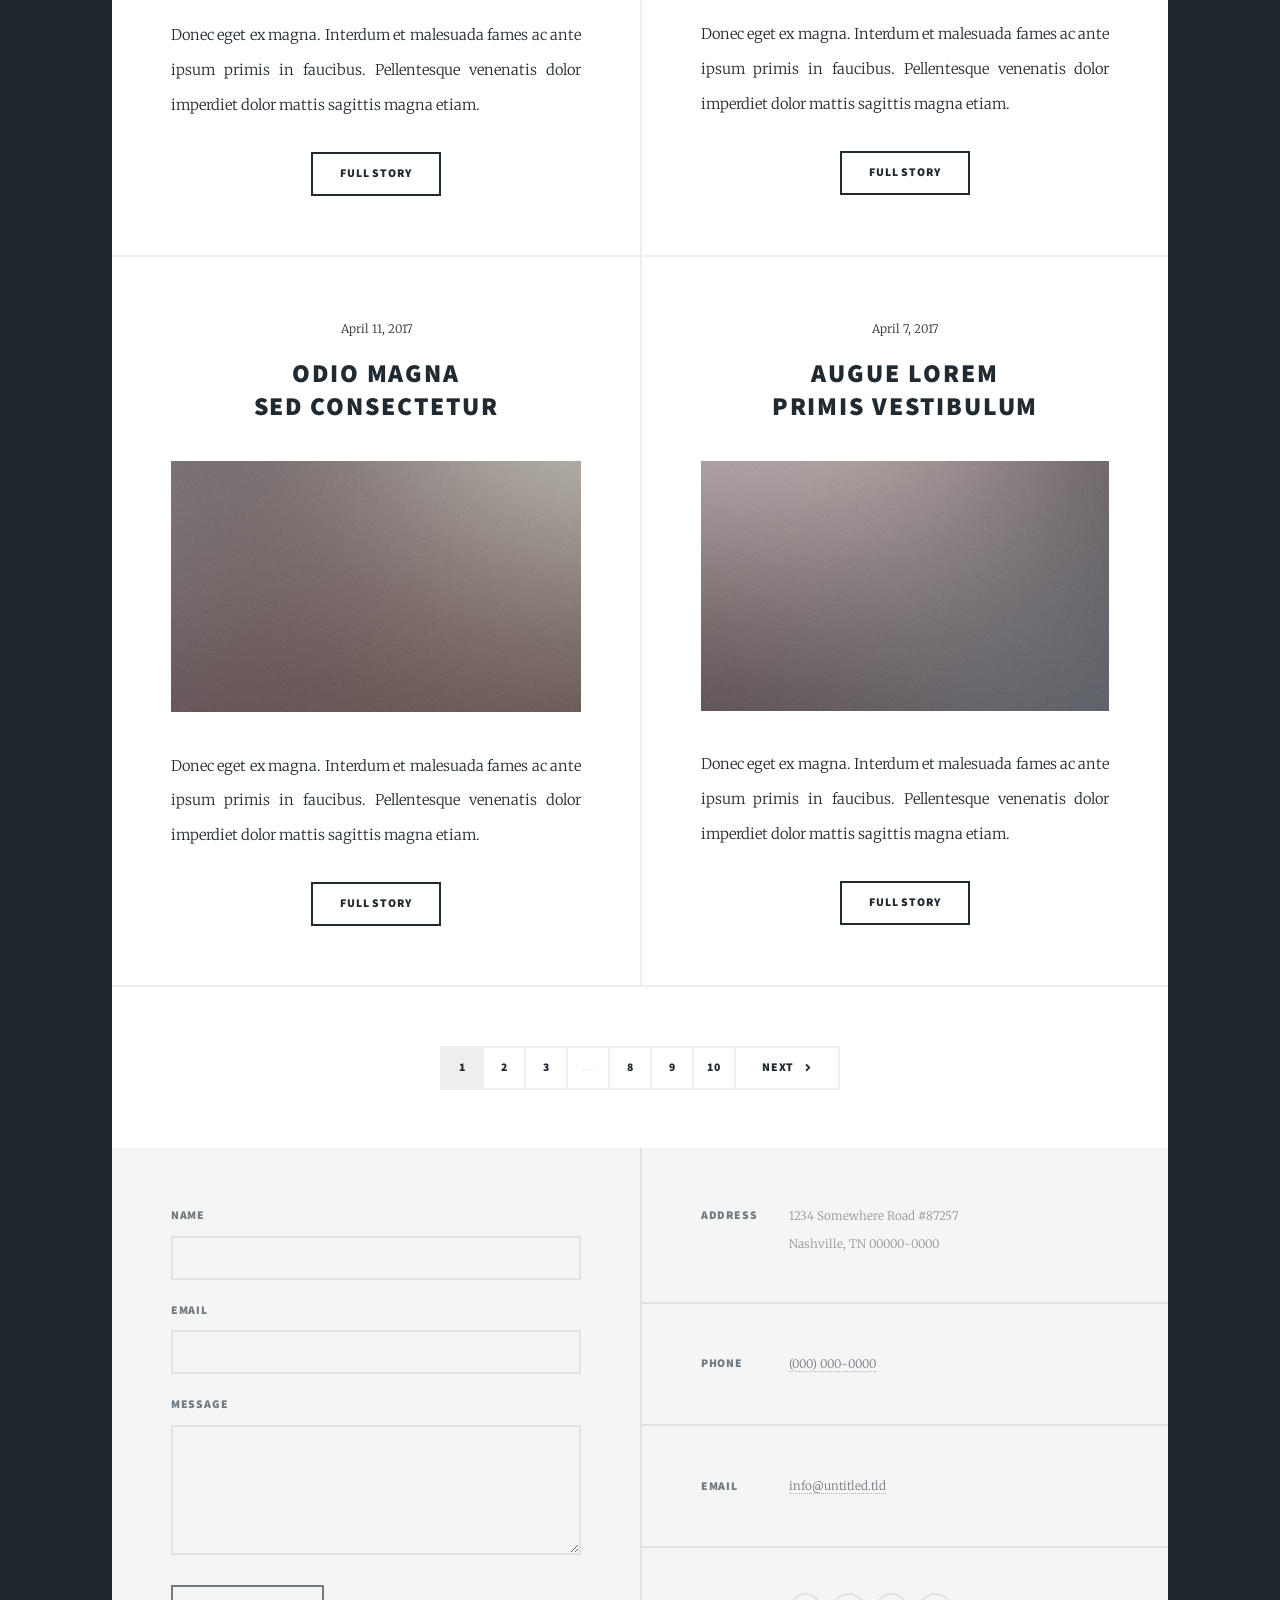
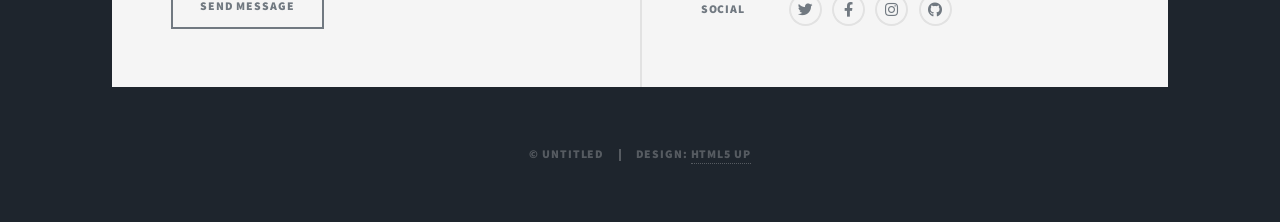
==== commit 2ed20c62: "Update index.html" ====
--- a/index.html
+++ b/index.html
@@ -6,7 +6,7 @@
 -->
 <html>
 	<head>
-		<title>Massively by HTML5 UP</title>
+		<title>Rianne Voortman Portfolio</title>
 		<meta charset="utf-8" />
 		<meta name="viewport" content="width=device-width, initial-scale=1, user-scalable=no" />
 		<link rel="stylesheet" href="assets/css/main.css" />
@@ -55,9 +55,8 @@
 									<span class="date">Wie meine Reise begann... </span>
 									<h2><a href="#">Lerne mich in diesem <br />
 									Video kennen! </a></h2>
-									<p>Aenean ornare velit lacus varius enim ullamcorper proin aliquam<br />
-									facilisis ante sed etiam magna interdum congue. Lorem ipsum dolor<br />
-									amet nullam sed etiam veroeros.</p>
+									<p>Seit ich nach Wien gezogen bin, hat sich für mich vieles verändert.<br />
+									Ich freue mich darauf, meiner Geschichte ein neues Kapitel hinzuzufügen!<br /> 
 								</header>
 								<a href="#" class="image main"><img src="images/pic01.jpg" alt="" /></a>
 								<ul class="actions special">
--- a/assets/css/main.css
+++ b/assets/css/main.css
@@ -1,4689 +1,4696 @@
-@import url(fontawesome-all.min.css);
-@import url("https://fonts.googleapis.com/css?family=Merriweather:300,700,300italic,700italic|Source+Sans+Pro:900");
-
+@import url(fontawesome-all.min.css);
+@import url("https://fonts.googleapis.com/css?family=Merriweather:300,700,300italic,700italic|Source+Sans+Pro:900");
+
 /*
 	Massively by HTML5 UP
 	html5up.net | @ajlkn
 	Free for personal and commercial use under the CCA 3.0 license (html5up.net/license)
-*/
-
-html, body, div, span, applet, object,
-iframe, h1, h2, h3, h4, h5, h6, p, blockquote,
-pre, a, abbr, acronym, address, big, cite,
-code, del, dfn, em, img, ins, kbd, q, s, samp,
-small, strike, strong, sub, sup, tt, var, b,
-u, i, center, dl, dt, dd, ol, ul, li, fieldset,
-form, label, legend, table, caption, tbody,
-tfoot, thead, tr, th, td, article, aside,
-canvas, details, embed, figure, figcaption,
-footer, header, hgroup, menu, nav, output, ruby,
-section, summary, time, mark, audio, video {
-	margin: 0;
-	padding: 0;
-	border: 0;
-	font-size: 100%;
-	font: inherit;
-	vertical-align: baseline;}
-
-article, aside, details, figcaption, figure,
-footer, header, hgroup, menu, nav, section {
-	display: block;}
-
-body {
-	line-height: 1;
-}
-
-ol, ul {
-	list-style: none;
-}
-
-blockquote, q {
-	quotes: none;
-}
-
-	blockquote:before, blockquote:after, q:before, q:after {
-		content: '';
-		content: none;
-	}
-
-table {
-	border-collapse: collapse;
-	border-spacing: 0;
-}
-
-body {
-	-webkit-text-size-adjust: none;
-}
-
-mark {
-	background-color: transparent;
-	color: inherit;
-}
-
-input::-moz-focus-inner {
-	border: 0;
-	padding: 0;
-}
-
-input, select, textarea {
-	-moz-appearance: none;
-	-webkit-appearance: none;
-	-ms-appearance: none;
-	appearance: none;
-}
-
-/* Basic */
-
-	@-ms-viewport {
-		width: device-width;
-	}
-
-	body {
-		-ms-overflow-style: scrollbar;
-	}
-
-	@media screen and (max-width: 480px) {
-
-		html, body {
-			min-width: 320px;
-		}
-
-	}
-
-	html {
-		box-sizing: border-box;
-	}
-
-	*, *:before, *:after {
-		box-sizing: inherit;
-	}
-
-	body {
-		background-color: #1e252d;
-	}
-
-		body.is-preload *, body.is-preload *:before, body.is-preload *:after {
-			-moz-animation: none !important;
-			-webkit-animation: none !important;
-			-ms-animation: none !important;
-			animation: none !important;
-			-moz-transition: none !important;
-			-webkit-transition: none !important;
-			-ms-transition: none !important;
-			transition: none !important;
-		}
-
-/* Type */
-
-	html {
-		font-size: 16pt;
-	}
-
-		@media screen and (max-width: 1680px) {
-
-			html {
-				font-size: 12pt;
-			}
-
-		}
-
-		@media screen and (max-width: 1280px) {
-
-			html {
-				font-size: 11pt;
-			}
-
-		}
-
-		@media screen and (max-width: 360px) {
-
-			html {
-				font-size: 10pt;
-			}
-
-		}
-
-	body {
-		color: #212931;
-	}
-
-	body, input, select, textarea {
-		font-family: "Merriweather", Georgia, serif;
-		font-weight: 300;
-		font-size: 1rem;
-		line-height: 2.375;
-	}
-
-	a {
-		-moz-transition: color 0.2s ease-in-out, background-color 0.2s ease-in-out, border-color 0.2s ease-in-out, box-shadow 0.2s ease-in-out;
-		-webkit-transition: color 0.2s ease-in-out, background-color 0.2s ease-in-out, border-color 0.2s ease-in-out, box-shadow 0.2s ease-in-out;
-		-ms-transition: color 0.2s ease-in-out, background-color 0.2s ease-in-out, border-color 0.2s ease-in-out, box-shadow 0.2s ease-in-out;
-		transition: color 0.2s ease-in-out, background-color 0.2s ease-in-out, border-color 0.2s ease-in-out, box-shadow 0.2s ease-in-out;
-		border-bottom: dotted 1px;
-		text-decoration: none;
-	}
-
-		a:hover {
-			border-bottom-color: transparent;
-		}
-
-	strong, b {
-		font-weight: 600;
-	}
-
-	em, i {
-		font-style: italic;
-	}
-
-	p {
-		text-align: justify;
-		margin: 0 0 2rem 0;
-	}
-
-	h1, h2, h3, h4, h5, h6 {
-		font-family: "Source Sans Pro", Helvetica, sans-serif;
-		font-weight: 900;
-		line-height: 1.5;
-		letter-spacing: 0.075em;
-		text-transform: uppercase;
-		margin: 0 0 1rem 0;
-	}
-
-		h1 a, h2 a, h3 a, h4 a, h5 a, h6 a {
-			border-bottom: 0;
-			color: inherit;
-			text-decoration: none;
-		}
-
-	h1 {
-		font-size: 4rem;
-		line-height: 1.1;
-		margin: 0 0 2rem 0;
-	}
-
-	h2 {
-		font-size: 1.75rem;
-		line-height: 1.3;
-		margin: 0 0 1.5rem 0;
-	}
-
-	h3 {
-		font-size: 1.25rem;
-		margin: 0 0 1.5rem 0;
-	}
-
-	h4 {
-		font-size: 1rem;
-	}
-
-	h5 {
-		font-size: 0.9rem;
-	}
-
-	h6 {
-		font-size: 0.8rem;
-	}
-
-	sub {
-		font-size: 0.8rem;
-		position: relative;
-		top: 0.5rem;
-	}
-
-	sup {
-		font-size: 0.8rem;
-		position: relative;
-		top: -0.5rem;
-	}
-
-	blockquote {
-		border-left: solid 4px;
-		font-style: italic;
-		margin: 0 0 2rem 0;
-		padding: 0.5rem 0 0.5rem 2rem;
-	}
-
-	code {
-		border: solid 2px;
-		font-family: "Courier New", monospace;
-		font-size: 0.9rem;
-		margin: 0 0.25rem;
-		padding: 0.25rem 0.65rem;
-	}
-
-	pre {
-		-webkit-overflow-scrolling: touch;
-		font-family: "Courier New", monospace;
-		font-size: 0.9rem;
-		margin: 0 0 2rem 0;
-	}
-
-		pre code {
-			display: block;
-			line-height: 1.75;
-			padding: 1rem 1.5rem;
-			overflow-x: auto;
-		}
-
-	hr {
-		border: 0;
-		border-bottom: solid 2px;
-		margin: 3rem 0;
-	}
-
-		hr.major {
-			margin: 5rem 0;
-		}
-
-	.align-left {
-		text-align: left;
-	}
-
-	.align-center {
-		text-align: center;
-	}
-
-	.align-right {
-		text-align: right;
-	}
-
-	input, select, textarea {
-		color: #212931;
-	}
-
-	a {
-		color: #212931;
-		border-bottom-color: rgba(33, 41, 49, 0.5);
-	}
-
-		a:hover {
-			border-bottom-color: transparent;
-			color: #18bfef !important;
-		}
-
-	strong, b {
-		color: #212931;
-	}
-
-	h1, h2, h3, h4, h5, h6 {
-		color: #212931;
-	}
-
-	blockquote {
-		border-left-color: #eeeeee;
-	}
-
-	code {
-		background: rgba(220, 220, 220, 0.25);
-		border-color: #eeeeee;
-	}
-
-	hr {
-		border-bottom-color: #eeeeee;
-	}
-
-/* Row */
-
-	.row {
-		display: flex;
-		flex-wrap: wrap;
-		box-sizing: border-box;
-		align-items: stretch;
-	}
-
-		.row > * {
-			box-sizing: border-box;
-		}
-
-		.row.gtr-uniform > * > :last-child {
-			margin-bottom: 0;
-		}
-
-		.row.aln-left {
-			justify-content: flex-start;
-		}
-
-		.row.aln-center {
-			justify-content: center;
-		}
-
-		.row.aln-right {
-			justify-content: flex-end;
-		}
-
-		.row.aln-top {
-			align-items: flex-start;
-		}
-
-		.row.aln-middle {
-			align-items: center;
-		}
-
-		.row.aln-bottom {
-			align-items: flex-end;
-		}
-
-		.row > .imp {
-			order: -1;
-		}
-
-		.row > .col-1 {
-			width: 8.33333%;
-		}
-
-		.row > .off-1 {
-			margin-left: 8.33333%;
-		}
-
-		.row > .col-2 {
-			width: 16.66667%;
-		}
-
-		.row > .off-2 {
-			margin-left: 16.66667%;
-		}
-
-		.row > .col-3 {
-			width: 25%;
-		}
-
-		.row > .off-3 {
-			margin-left: 25%;
-		}
-
-		.row > .col-4 {
-			width: 33.33333%;
-		}
-
-		.row > .off-4 {
-			margin-left: 33.33333%;
-		}
-
-		.row > .col-5 {
-			width: 41.66667%;
-		}
-
-		.row > .off-5 {
-			margin-left: 41.66667%;
-		}
-
-		.row > .col-6 {
-			width: 50%;
-		}
-
-		.row > .off-6 {
-			margin-left: 50%;
-		}
-
-		.row > .col-7 {
-			width: 58.33333%;
-		}
-
-		.row > .off-7 {
-			margin-left: 58.33333%;
-		}
-
-		.row > .col-8 {
-			width: 66.66667%;
-		}
-
-		.row > .off-8 {
-			margin-left: 66.66667%;
-		}
-
-		.row > .col-9 {
-			width: 75%;
-		}
-
-		.row > .off-9 {
-			margin-left: 75%;
-		}
-
-		.row > .col-10 {
-			width: 83.33333%;
-		}
-
-		.row > .off-10 {
-			margin-left: 83.33333%;
-		}
-
-		.row > .col-11 {
-			width: 91.66667%;
-		}
-
-		.row > .off-11 {
-			margin-left: 91.66667%;
-		}
-
-		.row > .col-12 {
-			width: 100%;
-		}
-
-		.row > .off-12 {
-			margin-left: 100%;
-		}
-
-		.row.gtr-0 {
-			margin-top: 0;
-			margin-left: 0rem;
-		}
-
-			.row.gtr-0 > * {
-				padding: 0 0 0 0rem;
-			}
-
-			.row.gtr-0.gtr-uniform {
-				margin-top: 0rem;
-			}
-
-				.row.gtr-0.gtr-uniform > * {
-					padding-top: 0rem;
-				}
-
-		.row.gtr-25 {
-			margin-top: 0;
-			margin-left: -0.375rem;
-		}
-
-			.row.gtr-25 > * {
-				padding: 0 0 0 0.375rem;
-			}
-
-			.row.gtr-25.gtr-uniform {
-				margin-top: -0.375rem;
-			}
-
-				.row.gtr-25.gtr-uniform > * {
-					padding-top: 0.375rem;
-				}
-
-		.row.gtr-50 {
-			margin-top: 0;
-			margin-left: -0.75rem;
-		}
-
-			.row.gtr-50 > * {
-				padding: 0 0 0 0.75rem;
-			}
-
-			.row.gtr-50.gtr-uniform {
-				margin-top: -0.75rem;
-			}
-
-				.row.gtr-50.gtr-uniform > * {
-					padding-top: 0.75rem;
-				}
-
-		.row {
-			margin-top: 0;
-			margin-left: -1.5rem;
-		}
-
-			.row > * {
-				padding: 0 0 0 1.5rem;
-			}
-
-			.row.gtr-uniform {
-				margin-top: -1.5rem;
-			}
-
-				.row.gtr-uniform > * {
-					padding-top: 1.5rem;
-				}
-
-		.row.gtr-150 {
-			margin-top: 0;
-			margin-left: -2.25rem;
-		}
-
-			.row.gtr-150 > * {
-				padding: 0 0 0 2.25rem;
-			}
-
-			.row.gtr-150.gtr-uniform {
-				margin-top: -2.25rem;
-			}
-
-				.row.gtr-150.gtr-uniform > * {
-					padding-top: 2.25rem;
-				}
-
-		.row.gtr-200 {
-			margin-top: 0;
-			margin-left: -3rem;
-		}
-
-			.row.gtr-200 > * {
-				padding: 0 0 0 3rem;
-			}
-
-			.row.gtr-200.gtr-uniform {
-				margin-top: -3rem;
-			}
-
-				.row.gtr-200.gtr-uniform > * {
-					padding-top: 3rem;
-				}
-
-		@media screen and (max-width: 1680px) {
-
-			.row {
-				display: flex;
-				flex-wrap: wrap;
-				box-sizing: border-box;
-				align-items: stretch;
-			}
-
-				.row > * {
-					box-sizing: border-box;
-				}
-
-				.row.gtr-uniform > * > :last-child {
-					margin-bottom: 0;
-				}
-
-				.row.aln-left {
-					justify-content: flex-start;
-				}
-
-				.row.aln-center {
-					justify-content: center;
-				}
-
-				.row.aln-right {
-					justify-content: flex-end;
-				}
-
-				.row.aln-top {
-					align-items: flex-start;
-				}
-
-				.row.aln-middle {
-					align-items: center;
-				}
-
-				.row.aln-bottom {
-					align-items: flex-end;
-				}
-
-				.row > .imp-xlarge {
-					order: -1;
-				}
-
-				.row > .col-1-xlarge {
-					width: 8.33333%;
-				}
-
-				.row > .off-1-xlarge {
-					margin-left: 8.33333%;
-				}
-
-				.row > .col-2-xlarge {
-					width: 16.66667%;
-				}
-
-				.row > .off-2-xlarge {
-					margin-left: 16.66667%;
-				}
-
-				.row > .col-3-xlarge {
-					width: 25%;
-				}
-
-				.row > .off-3-xlarge {
-					margin-left: 25%;
-				}
-
-				.row > .col-4-xlarge {
-					width: 33.33333%;
-				}
-
-				.row > .off-4-xlarge {
-					margin-left: 33.33333%;
-				}
-
-				.row > .col-5-xlarge {
-					width: 41.66667%;
-				}
-
-				.row > .off-5-xlarge {
-					margin-left: 41.66667%;
-				}
-
-				.row > .col-6-xlarge {
-					width: 50%;
-				}
-
-				.row > .off-6-xlarge {
-					margin-left: 50%;
-				}
-
-				.row > .col-7-xlarge {
-					width: 58.33333%;
-				}
-
-				.row > .off-7-xlarge {
-					margin-left: 58.33333%;
-				}
-
-				.row > .col-8-xlarge {
-					width: 66.66667%;
-				}
-
-				.row > .off-8-xlarge {
-					margin-left: 66.66667%;
-				}
-
-				.row > .col-9-xlarge {
-					width: 75%;
-				}
-
-				.row > .off-9-xlarge {
-					margin-left: 75%;
-				}
-
-				.row > .col-10-xlarge {
-					width: 83.33333%;
-				}
-
-				.row > .off-10-xlarge {
-					margin-left: 83.33333%;
-				}
-
-				.row > .col-11-xlarge {
-					width: 91.66667%;
-				}
-
-				.row > .off-11-xlarge {
-					margin-left: 91.66667%;
-				}
-
-				.row > .col-12-xlarge {
-					width: 100%;
-				}
-
-				.row > .off-12-xlarge {
-					margin-left: 100%;
-				}
-
-				.row.gtr-0 {
-					margin-top: 0;
-					margin-left: 0rem;
-				}
-
-					.row.gtr-0 > * {
-						padding: 0 0 0 0rem;
-					}
-
-					.row.gtr-0.gtr-uniform {
-						margin-top: 0rem;
-					}
-
-						.row.gtr-0.gtr-uniform > * {
-							padding-top: 0rem;
-						}
-
-				.row.gtr-25 {
-					margin-top: 0;
-					margin-left: -0.375rem;
-				}
-
-					.row.gtr-25 > * {
-						padding: 0 0 0 0.375rem;
-					}
-
-					.row.gtr-25.gtr-uniform {
-						margin-top: -0.375rem;
-					}
-
-						.row.gtr-25.gtr-uniform > * {
-							padding-top: 0.375rem;
-						}
-
-				.row.gtr-50 {
-					margin-top: 0;
-					margin-left: -0.75rem;
-				}
-
-					.row.gtr-50 > * {
-						padding: 0 0 0 0.75rem;
-					}
-
-					.row.gtr-50.gtr-uniform {
-						margin-top: -0.75rem;
-					}
-
-						.row.gtr-50.gtr-uniform > * {
-							padding-top: 0.75rem;
-						}
-
-				.row {
-					margin-top: 0;
-					margin-left: -1.5rem;
-				}
-
-					.row > * {
-						padding: 0 0 0 1.5rem;
-					}
-
-					.row.gtr-uniform {
-						margin-top: -1.5rem;
-					}
-
-						.row.gtr-uniform > * {
-							padding-top: 1.5rem;
-						}
-
-				.row.gtr-150 {
-					margin-top: 0;
-					margin-left: -2.25rem;
-				}
-
-					.row.gtr-150 > * {
-						padding: 0 0 0 2.25rem;
-					}
-
-					.row.gtr-150.gtr-uniform {
-						margin-top: -2.25rem;
-					}
-
-						.row.gtr-150.gtr-uniform > * {
-							padding-top: 2.25rem;
-						}
-
-				.row.gtr-200 {
-					margin-top: 0;
-					margin-left: -3rem;
-				}
-
-					.row.gtr-200 > * {
-						padding: 0 0 0 3rem;
-					}
-
-					.row.gtr-200.gtr-uniform {
-						margin-top: -3rem;
-					}
-
-						.row.gtr-200.gtr-uniform > * {
-							padding-top: 3rem;
-						}
-
-		}
-
-		@media screen and (max-width: 1280px) {
-
-			.row {
-				display: flex;
-				flex-wrap: wrap;
-				box-sizing: border-box;
-				align-items: stretch;
-			}
-
-				.row > * {
-					box-sizing: border-box;
-				}
-
-				.row.gtr-uniform > * > :last-child {
-					margin-bottom: 0;
-				}
-
-				.row.aln-left {
-					justify-content: flex-start;
-				}
-
-				.row.aln-center {
-					justify-content: center;
-				}
-
-				.row.aln-right {
-					justify-content: flex-end;
-				}
-
-				.row.aln-top {
-					align-items: flex-start;
-				}
-
-				.row.aln-middle {
-					align-items: center;
-				}
-
-				.row.aln-bottom {
-					align-items: flex-end;
-				}
-
-				.row > .imp-large {
-					order: -1;
-				}
-
-				.row > .col-1-large {
-					width: 8.33333%;
-				}
-
-				.row > .off-1-large {
-					margin-left: 8.33333%;
-				}
-
-				.row > .col-2-large {
-					width: 16.66667%;
-				}
-
-				.row > .off-2-large {
-					margin-left: 16.66667%;
-				}
-
-				.row > .col-3-large {
-					width: 25%;
-				}
-
-				.row > .off-3-large {
-					margin-left: 25%;
-				}
-
-				.row > .col-4-large {
-					width: 33.33333%;
-				}
-
-				.row > .off-4-large {
-					margin-left: 33.33333%;
-				}
-
-				.row > .col-5-large {
-					width: 41.66667%;
-				}
-
-				.row > .off-5-large {
-					margin-left: 41.66667%;
-				}
-
-				.row > .col-6-large {
-					width: 50%;
-				}
-
-				.row > .off-6-large {
-					margin-left: 50%;
-				}
-
-				.row > .col-7-large {
-					width: 58.33333%;
-				}
-
-				.row > .off-7-large {
-					margin-left: 58.33333%;
-				}
-
-				.row > .col-8-large {
-					width: 66.66667%;
-				}
-
-				.row > .off-8-large {
-					margin-left: 66.66667%;
-				}
-
-				.row > .col-9-large {
-					width: 75%;
-				}
-
-				.row > .off-9-large {
-					margin-left: 75%;
-				}
-
-				.row > .col-10-large {
-					width: 83.33333%;
-				}
-
-				.row > .off-10-large {
-					margin-left: 83.33333%;
-				}
-
-				.row > .col-11-large {
-					width: 91.66667%;
-				}
-
-				.row > .off-11-large {
-					margin-left: 91.66667%;
-				}
-
-				.row > .col-12-large {
-					width: 100%;
-				}
-
-				.row > .off-12-large {
-					margin-left: 100%;
-				}
-
-				.row.gtr-0 {
-					margin-top: 0;
-					margin-left: 0rem;
-				}
-
-					.row.gtr-0 > * {
-						padding: 0 0 0 0rem;
-					}
-
-					.row.gtr-0.gtr-uniform {
-						margin-top: 0rem;
-					}
-
-						.row.gtr-0.gtr-uniform > * {
-							padding-top: 0rem;
-						}
-
-				.row.gtr-25 {
-					margin-top: 0;
-					margin-left: -0.375rem;
-				}
-
-					.row.gtr-25 > * {
-						padding: 0 0 0 0.375rem;
-					}
-
-					.row.gtr-25.gtr-uniform {
-						margin-top: -0.375rem;
-					}
-
-						.row.gtr-25.gtr-uniform > * {
-							padding-top: 0.375rem;
-						}
-
-				.row.gtr-50 {
-					margin-top: 0;
-					margin-left: -0.75rem;
-				}
-
-					.row.gtr-50 > * {
-						padding: 0 0 0 0.75rem;
-					}
-
-					.row.gtr-50.gtr-uniform {
-						margin-top: -0.75rem;
-					}
-
-						.row.gtr-50.gtr-uniform > * {
-							padding-top: 0.75rem;
-						}
-
-				.row {
-					margin-top: 0;
-					margin-left: -1.5rem;
-				}
-
-					.row > * {
-						padding: 0 0 0 1.5rem;
-					}
-
-					.row.gtr-uniform {
-						margin-top: -1.5rem;
-					}
-
-						.row.gtr-uniform > * {
-							padding-top: 1.5rem;
-						}
-
-				.row.gtr-150 {
-					margin-top: 0;
-					margin-left: -2.25rem;
-				}
-
-					.row.gtr-150 > * {
-						padding: 0 0 0 2.25rem;
-					}
-
-					.row.gtr-150.gtr-uniform {
-						margin-top: -2.25rem;
-					}
-
-						.row.gtr-150.gtr-uniform > * {
-							padding-top: 2.25rem;
-						}
-
-				.row.gtr-200 {
-					margin-top: 0;
-					margin-left: -3rem;
-				}
-
-					.row.gtr-200 > * {
-						padding: 0 0 0 3rem;
-					}
-
-					.row.gtr-200.gtr-uniform {
-						margin-top: -3rem;
-					}
-
-						.row.gtr-200.gtr-uniform > * {
-							padding-top: 3rem;
-						}
-
-		}
-
-		@media screen and (max-width: 980px) {
-
-			.row {
-				display: flex;
-				flex-wrap: wrap;
-				box-sizing: border-box;
-				align-items: stretch;
-			}
-
-				.row > * {
-					box-sizing: border-box;
-				}
-
-				.row.gtr-uniform > * > :last-child {
-					margin-bottom: 0;
-				}
-
-				.row.aln-left {
-					justify-content: flex-start;
-				}
-
-				.row.aln-center {
-					justify-content: center;
-				}
-
-				.row.aln-right {
-					justify-content: flex-end;
-				}
-
-				.row.aln-top {
-					align-items: flex-start;
-				}
-
-				.row.aln-middle {
-					align-items: center;
-				}
-
-				.row.aln-bottom {
-					align-items: flex-end;
-				}
-
-				.row > .imp-medium {
-					order: -1;
-				}
-
-				.row > .col-1-medium {
-					width: 8.33333%;
-				}
-
-				.row > .off-1-medium {
-					margin-left: 8.33333%;
-				}
-
-				.row > .col-2-medium {
-					width: 16.66667%;
-				}
-
-				.row > .off-2-medium {
-					margin-left: 16.66667%;
-				}
-
-				.row > .col-3-medium {
-					width: 25%;
-				}
-
-				.row > .off-3-medium {
-					margin-left: 25%;
-				}
-
-				.row > .col-4-medium {
-					width: 33.33333%;
-				}
-
-				.row > .off-4-medium {
-					margin-left: 33.33333%;
-				}
-
-				.row > .col-5-medium {
-					width: 41.66667%;
-				}
-
-				.row > .off-5-medium {
-					margin-left: 41.66667%;
-				}
-
-				.row > .col-6-medium {
-					width: 50%;
-				}
-
-				.row > .off-6-medium {
-					margin-left: 50%;
-				}
-
-				.row > .col-7-medium {
-					width: 58.33333%;
-				}
-
-				.row > .off-7-medium {
-					margin-left: 58.33333%;
-				}
-
-				.row > .col-8-medium {
-					width: 66.66667%;
-				}
-
-				.row > .off-8-medium {
-					margin-left: 66.66667%;
-				}
-
-				.row > .col-9-medium {
-					width: 75%;
-				}
-
-				.row > .off-9-medium {
-					margin-left: 75%;
-				}
-
-				.row > .col-10-medium {
-					width: 83.33333%;
-				}
-
-				.row > .off-10-medium {
-					margin-left: 83.33333%;
-				}
-
-				.row > .col-11-medium {
-					width: 91.66667%;
-				}
-
-				.row > .off-11-medium {
-					margin-left: 91.66667%;
-				}
-
-				.row > .col-12-medium {
-					width: 100%;
-				}
-
-				.row > .off-12-medium {
-					margin-left: 100%;
-				}
-
-				.row.gtr-0 {
-					margin-top: 0;
-					margin-left: 0rem;
-				}
-
-					.row.gtr-0 > * {
-						padding: 0 0 0 0rem;
-					}
-
-					.row.gtr-0.gtr-uniform {
-						margin-top: 0rem;
-					}
-
-						.row.gtr-0.gtr-uniform > * {
-							padding-top: 0rem;
-						}
-
-				.row.gtr-25 {
-					margin-top: 0;
-					margin-left: -0.375rem;
-				}
-
-					.row.gtr-25 > * {
-						padding: 0 0 0 0.375rem;
-					}
-
-					.row.gtr-25.gtr-uniform {
-						margin-top: -0.375rem;
-					}
-
-						.row.gtr-25.gtr-uniform > * {
-							padding-top: 0.375rem;
-						}
-
-				.row.gtr-50 {
-					margin-top: 0;
-					margin-left: -0.75rem;
-				}
-
-					.row.gtr-50 > * {
-						padding: 0 0 0 0.75rem;
-					}
-
-					.row.gtr-50.gtr-uniform {
-						margin-top: -0.75rem;
-					}
-
-						.row.gtr-50.gtr-uniform > * {
-							padding-top: 0.75rem;
-						}
-
-				.row {
-					margin-top: 0;
-					margin-left: -1.5rem;
-				}
-
-					.row > * {
-						padding: 0 0 0 1.5rem;
-					}
-
-					.row.gtr-uniform {
-						margin-top: -1.5rem;
-					}
-
-						.row.gtr-uniform > * {
-							padding-top: 1.5rem;
-						}
-
-				.row.gtr-150 {
-					margin-top: 0;
-					margin-left: -2.25rem;
-				}
-
-					.row.gtr-150 > * {
-						padding: 0 0 0 2.25rem;
-					}
-
-					.row.gtr-150.gtr-uniform {
-						margin-top: -2.25rem;
-					}
-
-						.row.gtr-150.gtr-uniform > * {
-							padding-top: 2.25rem;
-						}
-
-				.row.gtr-200 {
-					margin-top: 0;
-					margin-left: -3rem;
-				}
-
-					.row.gtr-200 > * {
-						padding: 0 0 0 3rem;
-					}
-
-					.row.gtr-200.gtr-uniform {
-						margin-top: -3rem;
-					}
-
-						.row.gtr-200.gtr-uniform > * {
-							padding-top: 3rem;
-						}
-
-		}
-
-		@media screen and (max-width: 736px) {
-
-			.row {
-				display: flex;
-				flex-wrap: wrap;
-				box-sizing: border-box;
-				align-items: stretch;
-			}
-
-				.row > * {
-					box-sizing: border-box;
-				}
-
-				.row.gtr-uniform > * > :last-child {
-					margin-bottom: 0;
-				}
-
-				.row.aln-left {
-					justify-content: flex-start;
-				}
-
-				.row.aln-center {
-					justify-content: center;
-				}
-
-				.row.aln-right {
-					justify-content: flex-end;
-				}
-
-				.row.aln-top {
-					align-items: flex-start;
-				}
-
-				.row.aln-middle {
-					align-items: center;
-				}
-
-				.row.aln-bottom {
-					align-items: flex-end;
-				}
-
-				.row > .imp-small {
-					order: -1;
-				}
-
-				.row > .col-1-small {
-					width: 8.33333%;
-				}
-
-				.row > .off-1-small {
-					margin-left: 8.33333%;
-				}
-
-				.row > .col-2-small {
-					width: 16.66667%;
-				}
-
-				.row > .off-2-small {
-					margin-left: 16.66667%;
-				}
-
-				.row > .col-3-small {
-					width: 25%;
-				}
-
-				.row > .off-3-small {
-					margin-left: 25%;
-				}
-
-				.row > .col-4-small {
-					width: 33.33333%;
-				}
-
-				.row > .off-4-small {
-					margin-left: 33.33333%;
-				}
-
-				.row > .col-5-small {
-					width: 41.66667%;
-				}
-
-				.row > .off-5-small {
-					margin-left: 41.66667%;
-				}
-
-				.row > .col-6-small {
-					width: 50%;
-				}
-
-				.row > .off-6-small {
-					margin-left: 50%;
-				}
-
-				.row > .col-7-small {
-					width: 58.33333%;
-				}
-
-				.row > .off-7-small {
-					margin-left: 58.33333%;
-				}
-
-				.row > .col-8-small {
-					width: 66.66667%;
-				}
-
-				.row > .off-8-small {
-					margin-left: 66.66667%;
-				}
-
-				.row > .col-9-small {
-					width: 75%;
-				}
-
-				.row > .off-9-small {
-					margin-left: 75%;
-				}
-
-				.row > .col-10-small {
-					width: 83.33333%;
-				}
-
-				.row > .off-10-small {
-					margin-left: 83.33333%;
-				}
-
-				.row > .col-11-small {
-					width: 91.66667%;
-				}
-
-				.row > .off-11-small {
-					margin-left: 91.66667%;
-				}
-
-				.row > .col-12-small {
-					width: 100%;
-				}
-
-				.row > .off-12-small {
-					margin-left: 100%;
-				}
-
-				.row.gtr-0 {
-					margin-top: 0;
-					margin-left: 0rem;
-				}
-
-					.row.gtr-0 > * {
-						padding: 0 0 0 0rem;
-					}
-
-					.row.gtr-0.gtr-uniform {
-						margin-top: 0rem;
-					}
-
-						.row.gtr-0.gtr-uniform > * {
-							padding-top: 0rem;
-						}
-
-				.row.gtr-25 {
-					margin-top: 0;
-					margin-left: -0.375rem;
-				}
-
-					.row.gtr-25 > * {
-						padding: 0 0 0 0.375rem;
-					}
-
-					.row.gtr-25.gtr-uniform {
-						margin-top: -0.375rem;
-					}
-
-						.row.gtr-25.gtr-uniform > * {
-							padding-top: 0.375rem;
-						}
-
-				.row.gtr-50 {
-					margin-top: 0;
-					margin-left: -0.75rem;
-				}
-
-					.row.gtr-50 > * {
-						padding: 0 0 0 0.75rem;
-					}
-
-					.row.gtr-50.gtr-uniform {
-						margin-top: -0.75rem;
-					}
-
-						.row.gtr-50.gtr-uniform > * {
-							padding-top: 0.75rem;
-						}
-
-				.row {
-					margin-top: 0;
-					margin-left: -1.5rem;
-				}
-
-					.row > * {
-						padding: 0 0 0 1.5rem;
-					}
-
-					.row.gtr-uniform {
-						margin-top: -1.5rem;
-					}
-
-						.row.gtr-uniform > * {
-							padding-top: 1.5rem;
-						}
-
-				.row.gtr-150 {
-					margin-top: 0;
-					margin-left: -2.25rem;
-				}
-
-					.row.gtr-150 > * {
-						padding: 0 0 0 2.25rem;
-					}
-
-					.row.gtr-150.gtr-uniform {
-						margin-top: -2.25rem;
-					}
-
-						.row.gtr-150.gtr-uniform > * {
-							padding-top: 2.25rem;
-						}
-
-				.row.gtr-200 {
-					margin-top: 0;
-					margin-left: -3rem;
-				}
-
-					.row.gtr-200 > * {
-						padding: 0 0 0 3rem;
-					}
-
-					.row.gtr-200.gtr-uniform {
-						margin-top: -3rem;
-					}
-
-						.row.gtr-200.gtr-uniform > * {
-							padding-top: 3rem;
-						}
-
-		}
-
-		@media screen and (max-width: 480px) {
-
-			.row {
-				display: flex;
-				flex-wrap: wrap;
-				box-sizing: border-box;
-				align-items: stretch;
-			}
-
-				.row > * {
-					box-sizing: border-box;
-				}
-
-				.row.gtr-uniform > * > :last-child {
-					margin-bottom: 0;
-				}
-
-				.row.aln-left {
-					justify-content: flex-start;
-				}
-
-				.row.aln-center {
-					justify-content: center;
-				}
-
-				.row.aln-right {
-					justify-content: flex-end;
-				}
-
-				.row.aln-top {
-					align-items: flex-start;
-				}
-
-				.row.aln-middle {
-					align-items: center;
-				}
-
-				.row.aln-bottom {
-					align-items: flex-end;
-				}
-
-				.row > .imp-xsmall {
-					order: -1;
-				}
-
-				.row > .col-1-xsmall {
-					width: 8.33333%;
-				}
-
-				.row > .off-1-xsmall {
-					margin-left: 8.33333%;
-				}
-
-				.row > .col-2-xsmall {
-					width: 16.66667%;
-				}
-
-				.row > .off-2-xsmall {
-					margin-left: 16.66667%;
-				}
-
-				.row > .col-3-xsmall {
-					width: 25%;
-				}
-
-				.row > .off-3-xsmall {
-					margin-left: 25%;
-				}
-
-				.row > .col-4-xsmall {
-					width: 33.33333%;
-				}
-
-				.row > .off-4-xsmall {
-					margin-left: 33.33333%;
-				}
-
-				.row > .col-5-xsmall {
-					width: 41.66667%;
-				}
-
-				.row > .off-5-xsmall {
-					margin-left: 41.66667%;
-				}
-
-				.row > .col-6-xsmall {
-					width: 50%;
-				}
-
-				.row > .off-6-xsmall {
-					margin-left: 50%;
-				}
-
-				.row > .col-7-xsmall {
-					width: 58.33333%;
-				}
-
-				.row > .off-7-xsmall {
-					margin-left: 58.33333%;
-				}
-
-				.row > .col-8-xsmall {
-					width: 66.66667%;
-				}
-
-				.row > .off-8-xsmall {
-					margin-left: 66.66667%;
-				}
-
-				.row > .col-9-xsmall {
-					width: 75%;
-				}
-
-				.row > .off-9-xsmall {
-					margin-left: 75%;
-				}
-
-				.row > .col-10-xsmall {
-					width: 83.33333%;
-				}
-
-				.row > .off-10-xsmall {
-					margin-left: 83.33333%;
-				}
-
-				.row > .col-11-xsmall {
-					width: 91.66667%;
-				}
-
-				.row > .off-11-xsmall {
-					margin-left: 91.66667%;
-				}
-
-				.row > .col-12-xsmall {
-					width: 100%;
-				}
-
-				.row > .off-12-xsmall {
-					margin-left: 100%;
-				}
-
-				.row.gtr-0 {
-					margin-top: 0;
-					margin-left: 0rem;
-				}
-
-					.row.gtr-0 > * {
-						padding: 0 0 0 0rem;
-					}
-
-					.row.gtr-0.gtr-uniform {
-						margin-top: 0rem;
-					}
-
-						.row.gtr-0.gtr-uniform > * {
-							padding-top: 0rem;
-						}
-
-				.row.gtr-25 {
-					margin-top: 0;
-					margin-left: -0.375rem;
-				}
-
-					.row.gtr-25 > * {
-						padding: 0 0 0 0.375rem;
-					}
-
-					.row.gtr-25.gtr-uniform {
-						margin-top: -0.375rem;
-					}
-
-						.row.gtr-25.gtr-uniform > * {
-							padding-top: 0.375rem;
-						}
-
-				.row.gtr-50 {
-					margin-top: 0;
-					margin-left: -0.75rem;
-				}
-
-					.row.gtr-50 > * {
-						padding: 0 0 0 0.75rem;
-					}
-
-					.row.gtr-50.gtr-uniform {
-						margin-top: -0.75rem;
-					}
-
-						.row.gtr-50.gtr-uniform > * {
-							padding-top: 0.75rem;
-						}
-
-				.row {
-					margin-top: 0;
-					margin-left: -1.5rem;
-				}
-
-					.row > * {
-						padding: 0 0 0 1.5rem;
-					}
-
-					.row.gtr-uniform {
-						margin-top: -1.5rem;
-					}
-
-						.row.gtr-uniform > * {
-							padding-top: 1.5rem;
-						}
-
-				.row.gtr-150 {
-					margin-top: 0;
-					margin-left: -2.25rem;
-				}
-
-					.row.gtr-150 > * {
-						padding: 0 0 0 2.25rem;
-					}
-
-					.row.gtr-150.gtr-uniform {
-						margin-top: -2.25rem;
-					}
-
-						.row.gtr-150.gtr-uniform > * {
-							padding-top: 2.25rem;
-						}
-
-				.row.gtr-200 {
-					margin-top: 0;
-					margin-left: -3rem;
-				}
-
-					.row.gtr-200 > * {
-						padding: 0 0 0 3rem;
-					}
-
-					.row.gtr-200.gtr-uniform {
-						margin-top: -3rem;
-					}
-
-						.row.gtr-200.gtr-uniform > * {
-							padding-top: 3rem;
-						}
-
-		}
-
-		@media screen and (max-width: 360px) {
-
-			.row {
-				display: flex;
-				flex-wrap: wrap;
-				box-sizing: border-box;
-				align-items: stretch;
-			}
-
-				.row > * {
-					box-sizing: border-box;
-				}
-
-				.row.gtr-uniform > * > :last-child {
-					margin-bottom: 0;
-				}
-
-				.row.aln-left {
-					justify-content: flex-start;
-				}
-
-				.row.aln-center {
-					justify-content: center;
-				}
-
-				.row.aln-right {
-					justify-content: flex-end;
-				}
-
-				.row.aln-top {
-					align-items: flex-start;
-				}
-
-				.row.aln-middle {
-					align-items: center;
-				}
-
-				.row.aln-bottom {
-					align-items: flex-end;
-				}
-
-				.row > .imp-xxsmall {
-					order: -1;
-				}
-
-				.row > .col-1-xxsmall {
-					width: 8.33333%;
-				}
-
-				.row > .off-1-xxsmall {
-					margin-left: 8.33333%;
-				}
-
-				.row > .col-2-xxsmall {
-					width: 16.66667%;
-				}
-
-				.row > .off-2-xxsmall {
-					margin-left: 16.66667%;
-				}
-
-				.row > .col-3-xxsmall {
-					width: 25%;
-				}
-
-				.row > .off-3-xxsmall {
-					margin-left: 25%;
-				}
-
-				.row > .col-4-xxsmall {
-					width: 33.33333%;
-				}
-
-				.row > .off-4-xxsmall {
-					margin-left: 33.33333%;
-				}
-
-				.row > .col-5-xxsmall {
-					width: 41.66667%;
-				}
-
-				.row > .off-5-xxsmall {
-					margin-left: 41.66667%;
-				}
-
-				.row > .col-6-xxsmall {
-					width: 50%;
-				}
-
-				.row > .off-6-xxsmall {
-					margin-left: 50%;
-				}
-
-				.row > .col-7-xxsmall {
-					width: 58.33333%;
-				}
-
-				.row > .off-7-xxsmall {
-					margin-left: 58.33333%;
-				}
-
-				.row > .col-8-xxsmall {
-					width: 66.66667%;
-				}
-
-				.row > .off-8-xxsmall {
-					margin-left: 66.66667%;
-				}
-
-				.row > .col-9-xxsmall {
-					width: 75%;
-				}
-
-				.row > .off-9-xxsmall {
-					margin-left: 75%;
-				}
-
-				.row > .col-10-xxsmall {
-					width: 83.33333%;
-				}
-
-				.row > .off-10-xxsmall {
-					margin-left: 83.33333%;
-				}
-
-				.row > .col-11-xxsmall {
-					width: 91.66667%;
-				}
-
-				.row > .off-11-xxsmall {
-					margin-left: 91.66667%;
-				}
-
-				.row > .col-12-xxsmall {
-					width: 100%;
-				}
-
-				.row > .off-12-xxsmall {
-					margin-left: 100%;
-				}
-
-				.row.gtr-0 {
-					margin-top: 0;
-					margin-left: 0rem;
-				}
-
-					.row.gtr-0 > * {
-						padding: 0 0 0 0rem;
-					}
-
-					.row.gtr-0.gtr-uniform {
-						margin-top: 0rem;
-					}
-
-						.row.gtr-0.gtr-uniform > * {
-							padding-top: 0rem;
-						}
-
-				.row.gtr-25 {
-					margin-top: 0;
-					margin-left: -0.375rem;
-				}
-
-					.row.gtr-25 > * {
-						padding: 0 0 0 0.375rem;
-					}
-
-					.row.gtr-25.gtr-uniform {
-						margin-top: -0.375rem;
-					}
-
-						.row.gtr-25.gtr-uniform > * {
-							padding-top: 0.375rem;
-						}
-
-				.row.gtr-50 {
-					margin-top: 0;
-					margin-left: -0.75rem;
-				}
-
-					.row.gtr-50 > * {
-						padding: 0 0 0 0.75rem;
-					}
-
-					.row.gtr-50.gtr-uniform {
-						margin-top: -0.75rem;
-					}
-
-						.row.gtr-50.gtr-uniform > * {
-							padding-top: 0.75rem;
-						}
-
-				.row {
-					margin-top: 0;
-					margin-left: -1.5rem;
-				}
-
-					.row > * {
-						padding: 0 0 0 1.5rem;
-					}
-
-					.row.gtr-uniform {
-						margin-top: -1.5rem;
-					}
-
-						.row.gtr-uniform > * {
-							padding-top: 1.5rem;
-						}
-
-				.row.gtr-150 {
-					margin-top: 0;
-					margin-left: -2.25rem;
-				}
-
-					.row.gtr-150 > * {
-						padding: 0 0 0 2.25rem;
-					}
-
-					.row.gtr-150.gtr-uniform {
-						margin-top: -2.25rem;
-					}
-
-						.row.gtr-150.gtr-uniform > * {
-							padding-top: 2.25rem;
-						}
-
-				.row.gtr-200 {
-					margin-top: 0;
-					margin-left: -3rem;
-				}
-
-					.row.gtr-200 > * {
-						padding: 0 0 0 3rem;
-					}
-
-					.row.gtr-200.gtr-uniform {
-						margin-top: -3rem;
-					}
-
-						.row.gtr-200.gtr-uniform > * {
-							padding-top: 3rem;
-						}
-
-		}
-
-/* Box */
-
-	.box {
-		border: solid 2px;
-		margin-bottom: 2rem;
-		padding: 1.5rem;
-	}
-
-		.box > :last-child,
-		.box > :last-child > :last-child,
-		.box > :last-child > :last-child > :last-child {
-			margin-bottom: 0;
-		}
-
-		.box.alt {
-			border: 0;
-			border-radius: 0;
-			padding: 0;
-		}
-
-	.box {
-		border-color: #eeeeee;
-	}
-
-/* Button */
-
-	input[type="submit"],
-	input[type="reset"],
-	input[type="button"],
-	button,
-	.button {
-		-moz-appearance: none;
-		-webkit-appearance: none;
-		-ms-appearance: none;
-		appearance: none;
-		-moz-transition: background-color 0.2s ease-in-out, box-shadow 0.2s ease-in-out, color 0.2s ease-in-out;
-		-webkit-transition: background-color 0.2s ease-in-out, box-shadow 0.2s ease-in-out, color 0.2s ease-in-out;
-		-ms-transition: background-color 0.2s ease-in-out, box-shadow 0.2s ease-in-out, color 0.2s ease-in-out;
-		transition: background-color 0.2s ease-in-out, box-shadow 0.2s ease-in-out, color 0.2s ease-in-out;
-		border: 0;
-		border-radius: 0;
-		cursor: pointer;
-		display: inline-block;
-		font-family: "Source Sans Pro", Helvetica, sans-serif;
-		font-size: 0.8rem;
-		font-weight: 900;
-		letter-spacing: 0.075em;
-		height: 3rem;
-		line-height: 3rem;
-		padding: 0 2rem;
-		text-align: center;
-		text-decoration: none;
-		text-transform: uppercase;
-		white-space: nowrap;
-	}
-
-		input[type="submit"].icon:before,
-		input[type="reset"].icon:before,
-		input[type="button"].icon:before,
-		button.icon:before,
-		.button.icon:before {
-			margin-right: 0.5rem;
-		}
-
-		input[type="submit"].icon.solo,
-		input[type="reset"].icon.solo,
-		input[type="button"].icon.solo,
-		button.icon.solo,
-		.button.icon.solo {
-			position: relative;
-			width: 4rem;
-			height: 4rem;
-			line-height: 4rem;
-			border-radius: 4rem;
-			text-indent: 4rem;
-			overflow: hidden;
-			padding: 0;
-			white-space: nowrap;
-		}
-
-			input[type="submit"].icon.solo:before,
-			input[type="reset"].icon.solo:before,
-			input[type="button"].icon.solo:before,
-			button.icon.solo:before,
-			.button.icon.solo:before {
-				position: absolute;
-				display: block;
-				top: 0;
-				left: 0;
-				width: inherit;
-				height: inherit;
-				line-height: inherit;
-				font-size: 1.25rem;
-				margin-right: 0;
-				text-align: center;
-				text-indent: 0;
-			}
-
-		input[type="submit"].fit,
-		input[type="reset"].fit,
-		input[type="button"].fit,
-		button.fit,
-		.button.fit {
-			width: 100%;
-		}
-
-		input[type="submit"].small,
-		input[type="reset"].small,
-		input[type="button"].small,
-		button.small,
-		.button.small {
-			font-size: 0.7rem;
-			height: 2.5rem;
-			line-height: 2.5rem;
-			padding: 0 1.5rem;
-		}
-
-		input[type="submit"].large,
-		input[type="reset"].large,
-		input[type="button"].large,
-		button.large,
-		.button.large {
-			font-size: 0.9rem;
-			height: 3.5rem;
-			line-height: 3.5rem;
-			padding: 0 2.75rem;
-		}
-
-		@media screen and (max-width: 980px) {
-
-			input[type="submit"],
-			input[type="reset"],
-			input[type="button"],
-			button,
-			.button {
-				font-size: 0.9rem;
-				height: 3.25rem;
-				line-height: 3.25rem;
-			}
-
-				input[type="submit"].large,
-				input[type="reset"].large,
-				input[type="button"].large,
-				button.large,
-				.button.large {
-					font-size: 1rem;
-					height: 3.75rem;
-					line-height: 3.75rem;
-				}
-
-		}
-
-		input[type="submit"].disabled, input[type="submit"]:disabled,
-		input[type="reset"].disabled,
-		input[type="reset"]:disabled,
-		input[type="button"].disabled,
-		input[type="button"]:disabled,
-		button.disabled,
-		button:disabled,
-		.button.disabled,
-		.button:disabled {
-			pointer-events: none;
-			opacity: 0.25;
-		}
-
-	input[type="submit"],
-	input[type="reset"],
-	input[type="button"],
-	button,
-	.button {
-		background-color: transparent;
-		box-shadow: inset 0 0 0 2px #212931;
-		color: #212931 !important;
-	}
-
-		input[type="submit"]:hover,
-		input[type="reset"]:hover,
-		input[type="button"]:hover,
-		button:hover,
-		.button:hover {
-			box-shadow: inset 0 0 0 2px #18bfef;
-			color: #18bfef !important;
-		}
-
-		input[type="submit"].primary,
-		input[type="reset"].primary,
-		input[type="button"].primary,
-		button.primary,
-		.button.primary {
-			background-color: #212931;
-			box-shadow: none;
-			color: #ffffff !important;
-		}
-
-			input[type="submit"].primary:hover,
-			input[type="reset"].primary:hover,
-			input[type="button"].primary:hover,
-			button.primary:hover,
-			.button.primary:hover {
-				background-color: #18bfef;
-			}
-
-/* Form */
-
-	form {
-		margin: 0 0 2rem 0;
-	}
-
-		form > :last-child {
-			margin-bottom: 0;
-		}
-
-		form > .fields {
-			display: -moz-flex;
-			display: -webkit-flex;
-			display: -ms-flex;
-			display: flex;
-			-moz-flex-wrap: wrap;
-			-webkit-flex-wrap: wrap;
-			-ms-flex-wrap: wrap;
-			flex-wrap: wrap;
-			width: calc(100% + 3rem);
-			margin: -1.5rem 0 2rem -1.5rem;
-		}
-
-			form > .fields > .field {
-				-moz-flex-grow: 0;
-				-webkit-flex-grow: 0;
-				-ms-flex-grow: 0;
-				flex-grow: 0;
-				-moz-flex-shrink: 0;
-				-webkit-flex-shrink: 0;
-				-ms-flex-shrink: 0;
-				flex-shrink: 0;
-				padding: 1.5rem 0 0 1.5rem;
-				width: calc(100% - 1.5rem);
-			}
-
-				form > .fields > .field.half {
-					width: calc(50% - 0.75rem);
-				}
-
-				form > .fields > .field.third {
-					width: calc(100%/3 - 0.5rem);
-				}
-
-				form > .fields > .field.quarter {
-					width: calc(25% - 0.375rem);
-				}
-
-		@media screen and (max-width: 480px) {
-
-			form > .fields {
-				width: calc(100% + 3rem);
-				margin: -1.5rem 0 2rem -1.5rem;
-			}
-
-				form > .fields > .field {
-					padding: 1.5rem 0 0 1.5rem;
-					width: calc(100% - 1.5rem);
-				}
-
-					form > .fields > .field.half {
-						width: calc(100% - 1.5rem);
-					}
-
-					form > .fields > .field.third {
-						width: calc(100% - 1.5rem);
-					}
-
-					form > .fields > .field.quarter {
-						width: calc(100% - 1.5rem);
-					}
-
-		}
-
-	label {
-		display: block;
-		font-family: "Source Sans Pro", Helvetica, sans-serif;
-		font-weight: 900;
-		line-height: 1.5;
-		letter-spacing: 0.075em;
-		font-size: 0.8rem;
-		text-transform: uppercase;
-		margin: 0 0 0.75rem 0;
-	}
-
-		@media screen and (max-width: 980px) {
-
-			label {
-				font-size: 0.9rem;
-			}
-
-		}
-
-	input[type="text"],
-	input[type="password"],
-	input[type="email"],
-	select,
-	textarea {
-		-moz-appearance: none;
-		-webkit-appearance: none;
-		-ms-appearance: none;
-		appearance: none;
-		background: transparent;
-		border-radius: 0;
-		border: solid 2px;
-		color: inherit;
-		display: block;
-		outline: 0;
-		padding: 0 1rem;
-		text-decoration: none;
-		width: 100%;
-	}
-
-		input[type="text"]:invalid,
-		input[type="password"]:invalid,
-		input[type="email"]:invalid,
-		select:invalid,
-		textarea:invalid {
-			box-shadow: none;
-		}
-
-	select {
-		background-size: 1.25rem;
-		background-repeat: no-repeat;
-		background-position: calc(100% - 1rem) center;
-		height: 3rem;
-		padding-right: 3rem;
-		text-overflow: ellipsis;
-	}
-
-		select:focus::-ms-value {
-			background-color: transparent;
-		}
-
-		select::-ms-expand {
-			display: none;
-		}
-
-	input[type="text"],
-	input[type="password"],
-	input[type="email"],
-	select {
-		height: 3rem;
-	}
-
-	textarea {
-		padding: 0.75rem 1rem;
-	}
-
-	input[type="checkbox"],
-	input[type="radio"] {
-		-moz-appearance: none;
-		-webkit-appearance: none;
-		-ms-appearance: none;
-		appearance: none;
-		display: block;
-		float: left;
-		margin-right: -2rem;
-		opacity: 0;
-		width: 1rem;
-		z-index: -1;
-	}
-
-		input[type="checkbox"] + label,
-		input[type="radio"] + label {
-			text-decoration: none;
-			cursor: pointer;
-			display: inline-block;
-			font-size: 1rem;
-			letter-spacing: 0;
-			font-family: "Merriweather", Georgia, serif;
-			text-transform: none;
-			font-weight: 300;
-			padding-left: 2.8rem;
-			padding-right: 1rem;
-			position: relative;
-		}
-
-			input[type="checkbox"] + label:before,
-			input[type="radio"] + label:before {
-				-moz-osx-font-smoothing: grayscale;
-				-webkit-font-smoothing: antialiased;
-				display: inline-block;
-				font-style: normal;
-				font-variant: normal;
-				text-rendering: auto;
-				line-height: 1;
-				text-transform: none !important;
-				font-family: 'Font Awesome 5 Free';
-				font-weight: 900;
-			}
-
-			input[type="checkbox"] + label:before,
-			input[type="radio"] + label:before {
-				border-radius: 0;
-				border: solid 2px;
-				content: '';
-				display: inline-block;
-				font-size: 0.8rem;
-				height: 1.8rem;
-				left: 0;
-				line-height: 1.65rem;
-				position: absolute;
-				text-align: center;
-				top: -0.125rem;
-				width: 1.8rem;
-			}
-
-		input[type="checkbox"]:checked + label:before,
-		input[type="radio"]:checked + label:before {
-			content: '\f00c';
-		}
-
-	input[type="checkbox"] + label:before {
-		border-radius: 0;
-	}
-
-	input[type="radio"] + label:before {
-		border-radius: 100%;
-	}
-
-	::-webkit-input-placeholder {
-		opacity: 1.0;
-	}
-
-	:-moz-placeholder {
-		opacity: 1.0;
-	}
-
-	::-moz-placeholder {
-		opacity: 1.0;
-	}
-
-	:-ms-input-placeholder {
-		opacity: 1.0;
-	}
-
-	label {
-		color: #212931;
-	}
-
-	input[type="text"],
-	input[type="password"],
-	input[type="email"],
-	select,
-	textarea {
-		border-color: #eeeeee;
-	}
-
-		input[type="text"]:focus,
-		input[type="password"]:focus,
-		input[type="email"]:focus,
-		select:focus,
-		textarea:focus {
-			border-color: #18bfef;
-		}
-
-	select {
-		background-image: url("data:image/svg+xml;charset=utf8,%3Csvg xmlns='http://www.w3.org/2000/svg' width='40' height='40' preserveAspectRatio='none' viewBox='0 0 40 40'%3E%3Cpath d='M9.4,12.3l10.4,10.4l10.4-10.4c0.2-0.2,0.5-0.4,0.9-0.4c0.3,0,0.6,0.1,0.9,0.4l3.3,3.3c0.2,0.2,0.4,0.5,0.4,0.9 c0,0.4-0.1,0.6-0.4,0.9L20.7,31.9c-0.2,0.2-0.5,0.4-0.9,0.4c-0.3,0-0.6-0.1-0.9-0.4L4.3,17.3c-0.2-0.2-0.4-0.5-0.4-0.9 c0-0.4,0.1-0.6,0.4-0.9l3.3-3.3c0.2-0.2,0.5-0.4,0.9-0.4S9.1,12.1,9.4,12.3z' fill='%23eeeeee' /%3E%3C/svg%3E");
-	}
-
-		select option {
-			background-color: #ffffff;
-			color: #212931;
-		}
-
-	.select-wrapper:before {
-		color: #eeeeee;
-	}
-
-	input[type="checkbox"] + label,
-	input[type="radio"] + label {
-		color: #212931;
-	}
-
-		input[type="checkbox"] + label:before,
-		input[type="radio"] + label:before {
-			border-color: #eeeeee;
-		}
-
-	input[type="checkbox"]:checked + label:before,
-	input[type="radio"]:checked + label:before {
-		background-color: #212931;
-		border-color: #212931;
-		color: #ffffff;
-	}
-
-	input[type="checkbox"]:focus + label:before,
-	input[type="radio"]:focus + label:before {
-		border-color: #18bfef;
-	}
-
-	::-webkit-input-placeholder {
-		color: #909498 !important;
-	}
-
-	:-moz-placeholder {
-		color: #909498 !important;
-	}
-
-	::-moz-placeholder {
-		color: #909498 !important;
-	}
-
-	:-ms-input-placeholder {
-		color: #909498 !important;
-	}
-
-	.formerize-placeholder {
-		color: #909498 !important;
-	}
-
-/* Icon */
-
-	.icon {
-		text-decoration: none;
-		border-bottom: none;
-		position: relative;
-	}
-
-		.icon:before {
-			-moz-osx-font-smoothing: grayscale;
-			-webkit-font-smoothing: antialiased;
-			display: inline-block;
-			font-style: normal;
-			font-variant: normal;
-			text-rendering: auto;
-			line-height: 1;
-			text-transform: none !important;
-			font-family: 'Font Awesome 5 Free';
-			font-weight: 400;
-		}
-
-		.icon > .label {
-			display: none;
-		}
-
-		.icon:before {
-			line-height: inherit;
-		}
-
-		.icon.solid:before {
-			font-weight: 900;
-		}
-
-		.icon.brands:before {
-			font-family: 'Font Awesome 5 Brands';
-		}
-
-/* Image */
-
-	.image {
-		border: 0;
-		display: inline-block;
-		position: relative;
-	}
-
-		.image img {
-			display: block;
-		}
-
-		.image.left, .image.right {
-			max-width: 40%;
-		}
-
-			.image.left img, .image.right img {
-				width: 100%;
-			}
-
-		.image.left {
-			float: left;
-			margin: 0 2rem 2rem 0;
-			top: 0.75rem;
-		}
-
-		.image.right {
-			float: right;
-			margin: 0 0 2rem 2rem;
-			top: 0.75rem;
-		}
-
-		.image.fit {
-			display: block;
-			margin: 2.5rem 0;
-			width: 100%;
-		}
-
-			.image.fit:first-child {
-				margin-top: 0;
-			}
-
-			.image.fit img {
-				width: 100%;
-			}
-
-		.image.main {
-			display: block;
-			margin: 4rem 0;
-			width: 100%;
-		}
-
-			.image.main:first-child {
-				margin-top: 0;
-			}
-
-			.image.main img {
-				width: 100%;
-			}
-
-		@media screen and (max-width: 736px) {
-
-			.image.fit {
-				margin: 2rem 0;
-			}
-
-			.image.main {
-				margin: 2rem 0;
-			}
-
-		}
-
-	a.image {
-		overflow: hidden;
-	}
-
-		a.image img {
-			-moz-transition: -moz-transform 0.2s ease-out;
-			-webkit-transition: -webkit-transform 0.2s ease-out;
-			-ms-transition: -ms-transform 0.2s ease-out;
-			transition: transform 0.2s ease-out;
-		}
-
-		a.image:hover img {
-			-moz-transform: scale(1.05);
-			-webkit-transform: scale(1.05);
-			-ms-transform: scale(1.05);
-			transform: scale(1.05);
-		}
-
-/* Actions */
-
-	ul.actions {
-		display: -moz-flex;
-		display: -webkit-flex;
-		display: -ms-flex;
-		display: flex;
-		cursor: default;
-		list-style: none;
-		margin-left: -1rem;
-		padding-left: 0;
-	}
-
-		ul.actions li {
-			padding: 0 0 0 1rem;
-			vertical-align: middle;
-		}
-
-		ul.actions.special {
-			-moz-justify-content: center;
-			-webkit-justify-content: center;
-			-ms-justify-content: center;
-			justify-content: center;
-			width: 100%;
-			margin-left: 0;
-		}
-
-			ul.actions.special li:first-child {
-				padding-left: 0;
-			}
-
-		ul.actions.stacked {
-			-moz-flex-direction: column;
-			-webkit-flex-direction: column;
-			-ms-flex-direction: column;
-			flex-direction: column;
-			margin-left: 0;
-		}
-
-			ul.actions.stacked li {
-				padding: 1.3rem 0 0 0;
-			}
-
-				ul.actions.stacked li:first-child {
-					padding-top: 0;
-				}
-
-		ul.actions.fit {
-			width: calc(100% + 1rem);
-		}
-
-			ul.actions.fit li {
-				-moz-flex-grow: 1;
-				-webkit-flex-grow: 1;
-				-ms-flex-grow: 1;
-				flex-grow: 1;
-				-moz-flex-shrink: 1;
-				-webkit-flex-shrink: 1;
-				-ms-flex-shrink: 1;
-				flex-shrink: 1;
-				width: 100%;
-			}
-
-				ul.actions.fit li > * {
-					width: 100%;
-				}
-
-			ul.actions.fit.stacked {
-				width: 100%;
-			}
-
-		@media screen and (max-width: 480px) {
-
-			ul.actions:not(.fixed) {
-				-moz-flex-direction: column;
-				-webkit-flex-direction: column;
-				-ms-flex-direction: column;
-				flex-direction: column;
-				margin-left: 0;
-				width: 100% !important;
-			}
-
-				ul.actions:not(.fixed) li {
-					-moz-flex-grow: 1;
-					-webkit-flex-grow: 1;
-					-ms-flex-grow: 1;
-					flex-grow: 1;
-					-moz-flex-shrink: 1;
-					-webkit-flex-shrink: 1;
-					-ms-flex-shrink: 1;
-					flex-shrink: 1;
-					padding: 1rem 0 0 0;
-					text-align: center;
-					width: 100%;
-				}
-
-					ul.actions:not(.fixed) li > * {
-						width: 100%;
-					}
-
-					ul.actions:not(.fixed) li:first-child {
-						padding-top: 0;
-					}
-
-					ul.actions:not(.fixed) li input[type="submit"],
-					ul.actions:not(.fixed) li input[type="reset"],
-					ul.actions:not(.fixed) li input[type="button"],
-					ul.actions:not(.fixed) li button,
-					ul.actions:not(.fixed) li .button {
-						width: 100%;
-					}
-
-						ul.actions:not(.fixed) li input[type="submit"].icon:before,
-						ul.actions:not(.fixed) li input[type="reset"].icon:before,
-						ul.actions:not(.fixed) li input[type="button"].icon:before,
-						ul.actions:not(.fixed) li button.icon:before,
-						ul.actions:not(.fixed) li .button.icon:before {
-							margin-left: -0.5rem;
-						}
-
-		}
-
-/* Icons */
-
-	ul.icons {
-		cursor: default;
-		list-style: none;
-		padding-left: 0;
-	}
-
-		ul.icons li {
-			display: inline-block;
-			padding: 0 0.5rem 0 0;
-			vertical-align: middle;
-		}
-
-			ul.icons li:last-child {
-				padding-right: 0;
-			}
-
-			ul.icons li .icon:before {
-				width: 2.25rem;
-				height: 2.25rem;
-				line-height: 2.25rem;
-				display: inline-block;
-				text-align: center;
-				border-radius: 100%;
-				font-size: 1.25rem;
-			}
-
-		ul.icons.alt li .icon:before {
-			-moz-transition: color 0.2s ease-in-out, background-color 0.2s ease-in-out, border-color 0.2s ease-in-out, box-shadow 0.2s ease-in-out;
-			-webkit-transition: color 0.2s ease-in-out, background-color 0.2s ease-in-out, border-color 0.2s ease-in-out, box-shadow 0.2s ease-in-out;
-			-ms-transition: color 0.2s ease-in-out, background-color 0.2s ease-in-out, border-color 0.2s ease-in-out, box-shadow 0.2s ease-in-out;
-			transition: color 0.2s ease-in-out, background-color 0.2s ease-in-out, border-color 0.2s ease-in-out, box-shadow 0.2s ease-in-out;
-			font-size: 1rem;
-		}
-
-/* List */
-
-	ol {
-		list-style: decimal;
-		margin: 0 0 2rem 0;
-		padding-left: 1.25rem;
-	}
-
-		ol li {
-			padding-left: 0.25rem;
-		}
-
-	ul {
-		list-style: disc;
-		margin: 0 0 2rem 0;
-		padding-left: 1rem;
-	}
-
-		ul li {
-			padding-left: 0.5rem;
-		}
-
-		ul.divided {
-			list-style: none;
-			padding-left: 0;
-		}
-
-			ul.divided li {
-				border-top: solid 1px;
-				padding: 0.5rem 0;
-			}
-
-				ul.divided li:first-child {
-					border-top: 0;
-					padding-top: 0;
-				}
-
-	dl {
-		margin: 0 0 2rem 0;
-	}
-
-		dl dt {
-			display: block;
-			font-weight: 600;
-			margin: 0 0 1rem 0;
-		}
-
-		dl dd {
-			margin-left: 2rem;
-		}
-
-	ul.divided li {
-		border-top-color: #eeeeee;
-	}
-
-	ul.icons li a.icon:hover:before {
-		color: #18bfef;
-	}
-
-	ul.icons.alt li .icon:before {
-		box-shadow: inset 0 0 0 2px #eeeeee;
-	}
-
-	ul.icons.alt li a.icon:hover:before {
-		box-shadow: inset 0 0 0 2px #18bfef;
-	}
-
-/* Section/Article */
-
-	section.special, article.special {
-		text-align: center;
-	}
-
-	header {
-		cursor: default;
-	}
-
-		header > .date {
-			display: block;
-			font-size: 0.8rem;
-			height: 1;
-			margin: 0 0 1rem 0;
-			position: relative;
-		}
-
-		header > p {
-			font-style: italic;
-		}
-
-		header > h1 + p {
-			font-size: 1.1rem;
-			margin-top: -0.5rem;
-			line-height: 2;
-		}
-
-		header > h2 + p {
-			font-size: 1rem;
-			margin-top: -0.75rem;
-		}
-
-		header > h3 + p {
-			font-size: 0.9rem;
-			margin-top: -0.75rem;
-		}
-
-		header > h4 + p {
-			font-size: 0.8rem;
-			margin-top: -0.75rem;
-		}
-
-		header.major {
-			margin: 0 0 4rem 0;
-			text-align: center;
-		}
-
-			header.major > :last-child {
-				margin-bottom: 0;
-			}
-
-			header.major > p {
-				margin-top: 0;
-				text-align: center;
-			}
-
-			header.major > .date {
-				font-size: 1rem;
-				margin: 0 0 4rem 0;
-			}
-
-				header.major > .date:before, header.major > .date:after {
-					content: '';
-					display: block;
-					position: absolute;
-					top: 50%;
-					width: calc(50% - 6rem);
-					border-top: solid 2px;
-				}
-
-				header.major > .date:before {
-					left: 0;
-				}
-
-				header.major > .date:after {
-					right: 0;
-				}
-
-		@media screen and (max-width: 980px) {
-
-			header br {
-				display: none;
-			}
-
-		}
-
-		@media screen and (max-width: 736px) {
-
-			header.major {
-				margin: 0 0 2rem 0;
-			}
-
-		}
-
-	header.major .date:before, header.major .date:after {
-		border-top-color: #eeeeee;
-	}
-
-/* Table */
-
-	.table-wrapper {
-		-webkit-overflow-scrolling: touch;
-		overflow-x: auto;
-	}
-
-	table {
-		margin: 0 0 2rem 0;
-		width: 100%;
-	}
-
-		table tbody tr {
-			border: solid 1px;
-			border-left: 0;
-			border-right: 0;
-		}
-
-		table td {
-			padding: 0.75rem 0.75rem;
-		}
-
-		table th {
-			font-family: "Source Sans Pro", Helvetica, sans-serif;
-			font-size: 0.8rem;
-			font-weight: 900;
-			letter-spacing: 0.075em;
-			line-height: 1.5;
-			padding: 0 0.75rem 0.75rem 0.75rem;
-			text-align: left;
-			text-transform: uppercase;
-		}
-
-			@media screen and (max-width: 980px) {
-
-				table th {
-					font-size: 0.9rem;
-				}
-
-			}
-
-		table thead {
-			border-bottom: solid 2px;
-		}
-
-		table tfoot {
-			border-top: solid 2px;
-		}
-
-		table.alt {
-			border-collapse: separate;
-		}
-
-			table.alt tbody tr td {
-				border: solid 1px;
-				border-left-width: 0;
-				border-top-width: 0;
-			}
-
-				table.alt tbody tr td:first-child {
-					border-left-width: 1px;
-				}
-
-			table.alt tbody tr:first-child td {
-				border-top-width: 1px;
-			}
-
-			table.alt thead {
-				border-bottom: 0;
-			}
-
-			table.alt tfoot {
-				border-top: 0;
-			}
-
-	table tbody tr {
-		border-color: #eeeeee;
-	}
-
-		table tbody tr:nth-child(2n + 1) {
-			background-color: rgba(220, 220, 220, 0.25);
-		}
-
-	table th {
-		color: #212931;
-	}
-
-	table thead {
-		border-bottom-color: #eeeeee;
-	}
-
-	table tfoot {
-		border-top-color: #eeeeee;
-	}
-
-	table.alt tbody tr td {
-		border-color: #eeeeee;
-	}
-
-/* Pagination */
-
-	.pagination {
-		display: -moz-inline-flex;
-		display: -webkit-inline-flex;
-		display: -ms-inline-flex;
-		display: inline-flex;
-		-moz-user-select: none;
-		-webkit-user-select: none;
-		-ms-user-select: none;
-		user-select: none;
-		cursor: default;
-		list-style: none;
-		margin: 0 0 2rem 2px;
-		padding: 0;
-	}
-
-		.pagination a, .pagination span {
-			-moz-transition: background-color 0.2s ease-in-out, border-color 0.2s ease-in-out, box-shadow 0.2s ease-in-out, color 0.2s ease-in-out;
-			-webkit-transition: background-color 0.2s ease-in-out, border-color 0.2s ease-in-out, box-shadow 0.2s ease-in-out, color 0.2s ease-in-out;
-			-ms-transition: background-color 0.2s ease-in-out, border-color 0.2s ease-in-out, box-shadow 0.2s ease-in-out, color 0.2s ease-in-out;
-			transition: background-color 0.2s ease-in-out, border-color 0.2s ease-in-out, box-shadow 0.2s ease-in-out, color 0.2s ease-in-out;
-			border: solid 2px;
-			display: inline-block;
-			font-family: "Source Sans Pro", Helvetica, sans-serif;
-			font-size: 0.8rem;
-			font-weight: 900;
-			height: 3rem;
-			letter-spacing: 0.075em;
-			line-height: calc(3rem - 4px);
-			margin-left: -2px;
-			min-width: 3rem;
-			position: relative;
-			text-align: center;
-			text-decoration: none;
-			text-transform: uppercase;
-		}
-
-		.pagination .next, .pagination .previous {
-			text-decoration: none;
-			padding: 0 1.75rem;
-		}
-
-			.pagination .next:before, .pagination .previous:before {
-				-moz-osx-font-smoothing: grayscale;
-				-webkit-font-smoothing: antialiased;
-				display: inline-block;
-				font-style: normal;
-				font-variant: normal;
-				text-rendering: auto;
-				line-height: 1;
-				text-transform: none !important;
-				font-family: 'Font Awesome 5 Free';
-				font-weight: 900;
-			}
-
-			.pagination .next:before, .pagination .previous:before {
-				display: inline-block;
-				color: inherit !important;
-				line-height: inherit;
-			}
-
-		.pagination .previous:before {
-			content: '\f104';
-			margin-right: 0.9375em;
-		}
-
-		.pagination .next:before {
-			content: '\f105';
-			float: right;
-			margin-left: 0.9375em;
-		}
-
-		@media screen and (max-width: 980px) {
-
-			.pagination a, .pagination span {
-				font-size: 0.9rem;
-			}
-
-		}
-
-		@media screen and (max-width: 480px) {
-
-			.pagination .page, .pagination .extra {
-				display: none;
-			}
-
-		}
-
-	.pagination a, .pagination span {
-		border-color: #eeeeee;
-	}
-
-	.pagination a {
-		color: #212931 !important;
-	}
-
-		.pagination a:hover {
-			color: #18bfef !important;
-			border-color: #18bfef;
-			z-index: 1;
-		}
-
-			.pagination a:hover + a,
-			.pagination a:hover + span {
-				border-left-color: #18bfef;
-			}
-
-		.pagination a.active {
-			background-color: #eeeeee;
-		}
-
-	.pagination span {
-		color: #eeeeee;
-	}
-
-/* Wrapper */
-
-	#wrapper {
-		-moz-transition: opacity 0.5s ease;
-		-webkit-transition: opacity 0.5s ease;
-		-ms-transition: opacity 0.5s ease;
-		transition: opacity 0.5s ease;
-		position: relative;
-		z-index: 1;
-		overflow: hidden;
-	}
-
-		#wrapper > .bg {
-			position: absolute;
-			top: 0;
-			left: 0;
-			width: 100%;
-			height: 100%;
-			background-color: #212931;
-			background-image: url("../../images/overlay.png"), linear-gradient(0deg, rgba(0, 0, 0, 0.1), rgba(0, 0, 0, 0.1)), url("../../images/bg.jpg");
-			background-size: auto,								auto,														100% auto;
-			background-position: center,								center,														top center;
-			background-repeat: repeat,								no-repeat,													no-repeat;
-			background-attachment: scroll,								scroll,														scroll;
-			z-index: -1;
-		}
-
-			#wrapper > .bg.fixed {
-				position: fixed;
-				width: 100vw;
-				height: 100vh;
-			}
-
-		#wrapper.fade-in:before {
-			pointer-events: none;
-			-moz-transition: opacity 1s ease-in-out;
-			-webkit-transition: opacity 1s ease-in-out;
-			-ms-transition: opacity 1s ease-in-out;
-			transition: opacity 1s ease-in-out;
-			-moz-transition-delay: 0.75s;
-			-webkit-transition-delay: 0.75s;
-			-ms-transition-delay: 0.75s;
-			transition-delay: 0.75s;
-			background: #1e252d;
-			content: '';
-			display: block;
-			height: 100%;
-			left: 0;
-			opacity: 0;
-			position: fixed;
-			top: 0;
-			width: 100%;
-		}
-
-		body.is-preload #wrapper.fade-in:before {
-			opacity: 1;
-		}
-
-		@media screen and (orientation: portrait) {
-
-			#wrapper > .bg {
-				background-size: auto,								auto,														auto 175%;
-			}
-
-		}
-
-/* Intro */
-
-	#intro {
-		color: #ffffff;
-		padding: 8rem 4rem 6rem 4rem ;
-		-moz-align-items: center;
-		-webkit-align-items: center;
-		-ms-align-items: center;
-		align-items: center;
-		display: -moz-flex;
-		display: -webkit-flex;
-		display: -ms-flex;
-		display: flex;
-		-moz-flex-direction: column;
-		-webkit-flex-direction: column;
-		-ms-flex-direction: column;
-		flex-direction: column;
-		-moz-justify-content: -moz-flex-end;
-		-webkit-justify-content: -webkit-flex-end;
-		-ms-justify-content: -ms-flex-end;
-		justify-content: flex-end;
-		-moz-transition: opacity 1s ease, -moz-transform 1s ease;
-		-webkit-transition: opacity 1s ease, -webkit-transform 1s ease;
-		-ms-transition: opacity 1s ease, -ms-transform 1s ease;
-		transition: opacity 1s ease, transform 1s ease;
-		position: relative;
-		cursor: default;
-		text-align: center;
-		z-index: 1;
-		min-height: 100vh;
-	}
-
-		#intro input, #intro select, #intro textarea {
-			color: #ffffff;
-		}
-
-		#intro a {
-			color: #ffffff;
-			border-bottom-color: rgba(255, 255, 255, 0.5);
-		}
-
-			#intro a:hover {
-				border-bottom-color: transparent;
-				color: #18bfef !important;
-			}
-
-		#intro strong, #intro b {
-			color: #ffffff;
-		}
-
-		#intro h1, #intro h2, #intro h3, #intro h4, #intro h5, #intro h6 {
-			color: #ffffff;
-		}
-
-		#intro blockquote {
-			border-left-color: #ffffff;
-		}
-
-		#intro code {
-			background: rgba(255, 255, 255, 0.075);
-			border-color: #ffffff;
-		}
-
-		#intro hr {
-			border-bottom-color: #ffffff;
-		}
-
-		#intro input[type="submit"],
-		#intro input[type="reset"],
-		#intro input[type="button"],
-		#intro button,
-		#intro .button {
-			background-color: transparent;
-			box-shadow: inset 0 0 0 2px #ffffff;
-			color: #ffffff !important;
-		}
-
-			#intro input[type="submit"]:hover,
-			#intro input[type="reset"]:hover,
-			#intro input[type="button"]:hover,
-			#intro button:hover,
-			#intro .button:hover {
-				box-shadow: inset 0 0 0 2px #18bfef;
-				color: #18bfef !important;
-			}
-
-			#intro input[type="submit"].primary,
-			#intro input[type="reset"].primary,
-			#intro input[type="button"].primary,
-			#intro button.primary,
-			#intro .button.primary {
-				background-color: #ffffff;
-				box-shadow: none;
-				color: #1e252d !important;
-			}
-
-				#intro input[type="submit"].primary:hover,
-				#intro input[type="reset"].primary:hover,
-				#intro input[type="button"].primary:hover,
-				#intro button.primary:hover,
-				#intro .button.primary:hover {
-					background-color: #18bfef;
-				}
-
-		#intro h1 {
-			font-size: 5rem;
-			line-height: 1;
-		}
-
-		#intro p {
-			font-size: 1.25rem;
-			font-style: italic;
-			margin-top: -0.25rem;
-			text-align: center;
-		}
-
-		#intro + #header {
-			margin-top: -20rem;
-		}
-
-			#intro + #header .logo {
-				-moz-transform: translateY(2rem);
-				-webkit-transform: translateY(2rem);
-				-ms-transform: translateY(2rem);
-				transform: translateY(2rem);
-				opacity: 0;
-				visibility: hidden;
-			}
-
-		#intro.hidden {
-			pointer-events: none;
-			-moz-transform: translateY(2rem);
-			-webkit-transform: translateY(2rem);
-			-ms-transform: translateY(2rem);
-			transform: translateY(2rem);
-			-moz-transition: opacity 0.5s ease, -moz-transform 0.5s ease, visibility 0.5s;
-			-webkit-transition: opacity 0.5s ease, -webkit-transform 0.5s ease, visibility 0.5s;
-			-ms-transition: opacity 0.5s ease, -ms-transform 0.5s ease, visibility 0.5s;
-			transition: opacity 0.5s ease, transform 0.5s ease, visibility 0.5s;
-			opacity: 0;
-			visibility: hidden;
-		}
-
-			#intro.hidden + #header .logo {
-				-moz-transform: translateY(0);
-				-webkit-transform: translateY(0);
-				-ms-transform: translateY(0);
-				transform: translateY(0);
-				opacity: 1;
-				visibility: visible;
-			}
-
-		body.is-preload #intro {
-			-moz-transform: translateY(2rem);
-			-webkit-transform: translateY(2rem);
-			-ms-transform: translateY(2rem);
-			transform: translateY(2rem);
-			opacity: 0;
-		}
-
-			body.is-preload #intro:not(.hidden) + #header + #nav {
-				-moz-transform: translateY(4rem);
-				-webkit-transform: translateY(4rem);
-				-ms-transform: translateY(4rem);
-				transform: translateY(4rem);
-				opacity: 0;
-			}
-
-		@media screen and (max-width: 980px) {
-
-			#intro {
-				padding: 4rem 4rem 2rem 4rem ;
-				min-height: 90vh;
-			}
-
-				#intro p br {
-					display: none;
-				}
-
-				#intro + #header {
-					margin-top: -14rem;
-				}
-
-		}
-
-		@media screen and (max-width: 736px) {
-
-			#intro {
-				padding: 3rem 2rem 1rem 2rem ;
-				min-height: 80vh;
-			}
-
-				#intro h1 {
-					font-size: 3.25rem;
-					line-height: 1.1;
-					margin-bottom: 1rem;
-				}
-
-				#intro p {
-					font-size: 1rem;
-					margin-top: 0rem;
-				}
-
-				#intro .actions {
-					display: none;
-				}
-
-		}
-
-/* Header */
-
-	#header {
-		color: #ffffff;
-		-moz-align-items: center;
-		-webkit-align-items: center;
-		-ms-align-items: center;
-		align-items: center;
-		display: -moz-flex;
-		display: -webkit-flex;
-		display: -ms-flex;
-		display: flex;
-		-moz-flex-direction: column;
-		-webkit-flex-direction: column;
-		-ms-flex-direction: column;
-		flex-direction: column;
-		-moz-justify-content: -moz-flex-end;
-		-webkit-justify-content: -webkit-flex-end;
-		-ms-justify-content: -ms-flex-end;
-		justify-content: flex-end;
-		pointer-events: none;
-		-moz-user-select: none;
-		-webkit-user-select: none;
-		-ms-user-select: none;
-		user-select: none;
-		height: 20rem;
-		padding-bottom: 8rem;
-		position: relative;
-		text-align: center;
-		z-index: 2;
-	}
-
-		#header input, #header select, #header textarea {
-			color: #ffffff;
-		}
-
-		#header a {
-			color: #ffffff;
-			border-bottom-color: rgba(255, 255, 255, 0.5);
-		}
-
-			#header a:hover {
-				border-bottom-color: transparent;
-				color: #18bfef !important;
-			}
-
-		#header strong, #header b {
-			color: #ffffff;
-		}
-
-		#header h1, #header h2, #header h3, #header h4, #header h5, #header h6 {
-			color: #ffffff;
-		}
-
-		#header blockquote {
-			border-left-color: #ffffff;
-		}
-
-		#header code {
-			background: rgba(255, 255, 255, 0.075);
-			border-color: #ffffff;
-		}
-
-		#header hr {
-			border-bottom-color: #ffffff;
-		}
-
-		#header .logo {
-			-moz-transition: border-color 0.2s ease-in-out, color 0.2s ease-in-out, opacity 0.5s ease, -moz-transform 0.5s ease, visibility 0.5s;
-			-webkit-transition: border-color 0.2s ease-in-out, color 0.2s ease-in-out, opacity 0.5s ease, -webkit-transform 0.5s ease, visibility 0.5s;
-			-ms-transition: border-color 0.2s ease-in-out, color 0.2s ease-in-out, opacity 0.5s ease, -ms-transform 0.5s ease, visibility 0.5s;
-			transition: border-color 0.2s ease-in-out, color 0.2s ease-in-out, opacity 0.5s ease, transform 0.5s ease, visibility 0.5s;
-			pointer-events: auto;
-			border-style: solid;
-			border-color: #ffffff;
-			border-width: 5px !important;
-			font-family: "Source Sans Pro", Helvetica, sans-serif;
-			font-size: 2.25rem;
-			font-weight: 900;
-			letter-spacing: 0.075em;
-			line-height: 1;
-			padding: 1rem 1.75rem;
-			text-transform: uppercase;
-			visibility: visible;
-		}
-
-			#header .logo:hover {
-				border-color: #18bfef !important;
-				color: #18bfef !important;
-			}
-
-		@media screen and (max-width: 980px) {
-
-			#header {
-				height: 14rem;
-				padding-bottom: 4rem;
-			}
-
-		}
-
-		@media screen and (max-width: 736px) {
-
-			#header {
-				padding-bottom: 3rem;
-			}
-
-				#header .logo {
-					font-size: 1.75rem;
-					border-width: 3px !important;
-				}
-
-		}
-
-/* Nav */
-
-	#nav {
-		color: #ffffff;
-		display: -moz-flex;
-		display: -webkit-flex;
-		display: -ms-flex;
-		display: flex;
-		-moz-transition: -moz-transform 1s ease, opacity 1s ease;
-		-webkit-transition: -webkit-transform 1s ease, opacity 1s ease;
-		-ms-transition: -ms-transform 1s ease, opacity 1s ease;
-		transition: transform 1s ease, opacity 1s ease;
-		background: rgba(255, 255, 255, 0.175);
-		height: 4rem;
-		line-height: 4rem;
-		margin: -4rem auto 0 auto;
-		overflow: hidden;
-		padding: 0 2rem 0 0;
-		position: relative;
-		width: calc(100% - 4rem);
-		max-width: 72rem;
-		z-index: 2;
-	}
-
-		#nav ul.divided li {
-			border-top-color: #ffffff;
-		}
-
-		#nav ul.icons li a.icon:hover:before {
-			color: #18bfef;
-		}
-
-		#nav ul.icons.alt li .icon:before {
-			box-shadow: inset 0 0 0 2px #ffffff;
-		}
-
-		#nav ul.icons.alt li a.icon:hover:before {
-			box-shadow: inset 0 0 0 2px #18bfef;
-		}
-
-		#nav input, #nav select, #nav textarea {
-			color: #ffffff;
-		}
-
-		#nav a {
-			color: #ffffff;
-			border-bottom-color: rgba(255, 255, 255, 0.5);
-		}
-
-			#nav a:hover {
-				border-bottom-color: transparent;
-				color: #18bfef !important;
-			}
-
-		#nav strong, #nav b {
-			color: #ffffff;
-		}
-
-		#nav h1, #nav h2, #nav h3, #nav h4, #nav h5, #nav h6 {
-			color: #ffffff;
-		}
-
-		#nav blockquote {
-			border-left-color: #ffffff;
-		}
-
-		#nav code {
-			background: rgba(255, 255, 255, 0.075);
-			border-color: #ffffff;
-		}
-
-		#nav hr {
-			border-bottom-color: #ffffff;
-		}
-
-		#nav ul.links {
-			display: -moz-flex;
-			display: -webkit-flex;
-			display: -ms-flex;
-			display: flex;
-			-moz-flex-grow: 1;
-			-webkit-flex-grow: 1;
-			-ms-flex-grow: 1;
-			flex-grow: 1;
-			-moz-flex-shrink: 1;
-			-webkit-flex-shrink: 1;
-			-ms-flex-shrink: 1;
-			flex-shrink: 1;
-			font-family: "Source Sans Pro", Helvetica, sans-serif;
-			font-weight: 900;
-			letter-spacing: 0.075em;
-			list-style: none;
-			margin-bottom: 0;
-			padding-left: 0;
-			text-transform: uppercase;
-		}
-
-			#nav ul.links li {
-				display: block;
-				padding-left: 0;
-			}
-
-				#nav ul.links li a {
-					-moz-transition: background-color 0.2s ease-in-out, color 0.2s ease-in-out;
-					-webkit-transition: background-color 0.2s ease-in-out, color 0.2s ease-in-out;
-					-ms-transition: background-color 0.2s ease-in-out, color 0.2s ease-in-out;
-					transition: background-color 0.2s ease-in-out, color 0.2s ease-in-out;
-					display: block;
-					font-size: 0.8rem;
-					outline: none;
-					padding: 0 2rem;
-				}
-
-					#nav ul.links li a:hover {
-						color: inherit !important;
-						background-color: rgba(255, 255, 255, 0.1);
-					}
-
-				#nav ul.links li.active {
-					background-color: #ffffff;
-				}
-
-					#nav ul.links li.active a {
-						color: #1e252d;
-					}
-
-						#nav ul.links li.active a:hover {
-							color: #18bfef !important;
-						}
-
-		#nav ul.icons {
-			-moz-flex-grow: 0;
-			-webkit-flex-grow: 0;
-			-ms-flex-grow: 0;
-			flex-grow: 0;
-			-moz-flex-shrink: 0;
-			-webkit-flex-shrink: 0;
-			-ms-flex-shrink: 0;
-			flex-shrink: 0;
-			margin-bottom: 0;
-		}
-
-		@media screen and (max-width: 980px) {
-
-			#nav {
-				display: none;
-			}
-
-		}
-
-/* Main */
-
-	#main {
-		background-color: #ffffff;
-		position: relative;
-		margin: 0 auto;
-		width: calc(100% - 4rem);
-		max-width: 72rem;
-		z-index: 2;
-	}
-
-		#main > * {
-			padding: 4rem 4rem 2rem 4rem ;
-			border-top: solid 2px #eeeeee;
-			margin: 0;
-		}
-
-			#main > *:first-child {
-				border-top: 0;
-			}
-
-		#main > footer {
-			text-align: center;
-		}
-
-		#main > .post {
-			padding: 8rem 8rem 6rem 8rem ;
-		}
-
-			#main > .post header.major > .date {
-				margin-top: -2rem;
-			}
-
-			#main > .post header.major > h1, #main > .post header.major h2 {
-				font-size: 4rem;
-				line-height: 1.1;
-				margin: 0 0 2rem 0;
-			}
-
-			#main > .post.featured {
-				text-align: center;
-			}
-
-			@media screen and (max-width: 1280px) {
-
-				#main > .post {
-					padding: 6rem 4rem 4rem 4rem ;
-				}
-
-			}
-
-			@media screen and (max-width: 736px) {
-
-				#main > .post {
-					padding: 4rem 2rem 2rem 2rem ;
-				}
-
-					#main > .post header.major > .date {
-						margin-top: -1rem;
-						margin-bottom: 2rem;
-					}
-
-					#main > .post header.major > h1, #main > .post header.major h2 {
-						font-size: 2.5rem;
-						line-height: 1.2;
-						margin: 0 0 1.5rem 0;
-					}
-
-			}
-
-		#main > .posts {
-			display: -moz-flex;
-			display: -webkit-flex;
-			display: -ms-flex;
-			display: flex;
-			-moz-flex-wrap: wrap;
-			-webkit-flex-wrap: wrap;
-			-ms-flex-wrap: wrap;
-			flex-wrap: wrap;
-			-moz-align-items: -moz-stretch;
-			-webkit-align-items: -webkit-stretch;
-			-ms-align-items: -ms-stretch;
-			align-items: stretch;
-			text-align: center;
-			width: 100%;
-			padding: 0;
-		}
-
-			#main > .posts > * {
-				-moz-flex-shrink: 1;
-				-webkit-flex-shrink: 1;
-				-ms-flex-shrink: 1;
-				flex-shrink: 1;
-				-moz-flex-grow: 0;
-				-webkit-flex-grow: 0;
-				-ms-flex-grow: 0;
-				flex-grow: 0;
-			}
-
-			#main > .posts > * {
-				width: 50%;
-			}
-
-			#main > .posts > * {
-				padding: 4rem;
-				width: 50%;
-			}
-
-			#main > .posts > article {
-				border-color: #eeeeee;
-				border-left-width: 2px;
-				border-style: solid;
-				border-top-width: 2px;
-				text-align: center;
-			}
-
-				#main > .posts > article > :last-child {
-					margin-bottom: 0;
-				}
-
-				#main > .posts > article:nth-child(2n - 1) {
-					border-left-width: 0;
-				}
-
-				#main > .posts > article:nth-child(-n + 2) {
-					border-top-width: 0;
-				}
-
-			@media screen and (max-width: 980px) {
-
-				#main > .posts > * {
-					width: 50%;
-				}
-
-				#main > .posts > * {
-					padding: 2.5rem;
-					width: 50%;
-				}
-
-			}
-
-			@media screen and (max-width: 736px) {
-
-				#main > .posts > * {
-					width: 100%;
-				}
-
-				#main > .posts > * {
-					padding: 2rem;
-					width: 100%;
-				}
-
-				#main > .posts > article:nth-child(2n - 1) {
-					border-left-width: 2px;
-				}
-
-				#main > .posts > article:nth-child(-n + 2) {
-					border-top-width: 2px;
-				}
-
-				#main > .posts > article:nth-child(n) {
-					border-left-width: 0;
-				}
-
-				#main > .posts > article:nth-child(-n + 1) {
-					border-top-width: 0;
-				}
-
-				#main > .posts > article .image {
-					max-width: 25rem;
-					margin-left: auto;
-					margin-right: auto;
-				}
-
-			}
-
-		@media screen and (max-width: 736px) {
-
-			#main > * {
-				padding: 2rem 2rem 0.1rem 2rem ;
-			}
-
-		}
-
-		@media screen and (max-width: 480px) {
-
-			#main {
-				width: 100%;
-			}
-
-		}
-
-/* Footer */
-
-	#footer {
-		color: #717981;
-		display: -moz-flex;
-		display: -webkit-flex;
-		display: -ms-flex;
-		display: flex;
-		background-color: #f5f5f5;
-		color: #909498;
-		cursor: default;
-		position: relative;
-		margin: 0 auto;
-		width: calc(100% - 4rem);
-		max-width: 72rem;
-		z-index: 2;
-	}
-
-		#footer input, #footer select, #footer textarea {
-			color: #717981;
-		}
-
-		#footer a {
-			color: #717981;
-			border-bottom-color: rgba(113, 121, 129, 0.5);
-		}
-
-			#footer a:hover {
-				border-bottom-color: transparent;
-				color: #18bfef !important;
-			}
-
-		#footer strong, #footer b {
-			color: #717981;
-		}
-
-		#footer h1, #footer h2, #footer h3, #footer h4, #footer h5, #footer h6 {
-			color: #717981;
-		}
-
-		#footer blockquote {
-			border-left-color: #e2e2e2;
-		}
-
-		#footer code {
-			background: rgba(220, 220, 220, 0.5);
-			border-color: #e2e2e2;
-		}
-
-		#footer hr {
-			border-bottom-color: #e2e2e2;
-		}
-
-		#footer .box {
-			border-color: #e2e2e2;
-		}
-
-		#footer input[type="submit"],
-		#footer input[type="reset"],
-		#footer input[type="button"],
-		#footer button,
-		#footer .button {
-			background-color: transparent;
-			box-shadow: inset 0 0 0 2px #717981;
-			color: #717981 !important;
-		}
-
-			#footer input[type="submit"]:hover,
-			#footer input[type="reset"]:hover,
-			#footer input[type="button"]:hover,
-			#footer button:hover,
-			#footer .button:hover {
-				box-shadow: inset 0 0 0 2px #18bfef;
-				color: #18bfef !important;
-			}
-
-			#footer input[type="submit"].primary,
-			#footer input[type="reset"].primary,
-			#footer input[type="button"].primary,
-			#footer button.primary,
-			#footer .button.primary {
-				background-color: #717981;
-				box-shadow: none;
-				color: #f5f5f5 !important;
-			}
-
-				#footer input[type="submit"].primary:hover,
-				#footer input[type="reset"].primary:hover,
-				#footer input[type="button"].primary:hover,
-				#footer button.primary:hover,
-				#footer .button.primary:hover {
-					background-color: #18bfef;
-				}
-
-		#footer label {
-			color: #717981;
-		}
-
-		#footer input[type="text"],
-		#footer input[type="password"],
-		#footer input[type="email"],
-		#footer select,
-		#footer textarea {
-			border-color: #e2e2e2;
-		}
-
-			#footer input[type="text"]:focus,
-			#footer input[type="password"]:focus,
-			#footer input[type="email"]:focus,
-			#footer select:focus,
-			#footer textarea:focus {
-				border-color: #18bfef;
-			}
-
-		#footer select {
-			background-image: url("data:image/svg+xml;charset=utf8,%3Csvg xmlns='http://www.w3.org/2000/svg' width='40' height='40' preserveAspectRatio='none' viewBox='0 0 40 40'%3E%3Cpath d='M9.4,12.3l10.4,10.4l10.4-10.4c0.2-0.2,0.5-0.4,0.9-0.4c0.3,0,0.6,0.1,0.9,0.4l3.3,3.3c0.2,0.2,0.4,0.5,0.4,0.9 c0,0.4-0.1,0.6-0.4,0.9L20.7,31.9c-0.2,0.2-0.5,0.4-0.9,0.4c-0.3,0-0.6-0.1-0.9-0.4L4.3,17.3c-0.2-0.2-0.4-0.5-0.4-0.9 c0-0.4,0.1-0.6,0.4-0.9l3.3-3.3c0.2-0.2,0.5-0.4,0.9-0.4S9.1,12.1,9.4,12.3z' fill='%23e2e2e2' /%3E%3C/svg%3E");
-		}
-
-			#footer select option {
-				background-color: #f5f5f5;
-				color: #717981;
-			}
-
-		#footer .select-wrapper:before {
-			color: #e2e2e2;
-		}
-
-		#footer input[type="checkbox"] + label,
-		#footer input[type="radio"] + label {
-			color: #717981;
-		}
-
-			#footer input[type="checkbox"] + label:before,
-			#footer input[type="radio"] + label:before {
-				border-color: #e2e2e2;
-			}
-
-		#footer input[type="checkbox"]:checked + label:before,
-		#footer input[type="radio"]:checked + label:before {
-			background-color: #717981;
-			border-color: #717981;
-			color: #f5f5f5;
-		}
-
-		#footer input[type="checkbox"]:focus + label:before,
-		#footer input[type="radio"]:focus + label:before {
-			border-color: #18bfef;
-		}
-
-		#footer ::-webkit-input-placeholder {
-			color: #b3b7bb !important;
-		}
-
-		#footer :-moz-placeholder {
-			color: #b3b7bb !important;
-		}
-
-		#footer ::-moz-placeholder {
-			color: #b3b7bb !important;
-		}
-
-		#footer :-ms-input-placeholder {
-			color: #b3b7bb !important;
-		}
-
-		#footer .formerize-placeholder {
-			color: #b3b7bb !important;
-		}
-
-		#footer ul.divided li {
-			border-top-color: #e2e2e2;
-		}
-
-		#footer ul.icons li a.icon:hover:before {
-			color: #18bfef;
-		}
-
-		#footer ul.icons.alt li .icon:before {
-			box-shadow: inset 0 0 0 2px #e2e2e2;
-		}
-
-		#footer ul.icons.alt li a.icon:hover:before {
-			box-shadow: inset 0 0 0 2px #18bfef;
-		}
-
-		#footer header.major .date:before, #footer header.major .date:after {
-			border-top-color: #e2e2e2;
-		}
-
-		#footer table tbody tr {
-			border-color: #e2e2e2;
-		}
-
-			#footer table tbody tr:nth-child(2n + 1) {
-				background-color: rgba(220, 220, 220, 0.5);
-			}
-
-		#footer table th {
-			color: #717981;
-		}
-
-		#footer table thead {
-			border-bottom-color: #e2e2e2;
-		}
-
-		#footer table tfoot {
-			border-top-color: #e2e2e2;
-		}
-
-		#footer table.alt tbody tr td {
-			border-color: #e2e2e2;
-		}
-
-		#footer .pagination a, #footer .pagination span {
-			border-color: #e2e2e2;
-		}
-
-		#footer .pagination a {
-			color: #717981 !important;
-		}
-
-			#footer .pagination a:hover {
-				color: #18bfef !important;
-				border-color: #18bfef;
-				z-index: 1;
-			}
-
-				#footer .pagination a:hover + a,
-				#footer .pagination a:hover + span {
-					border-left-color: #18bfef;
-				}
-
-			#footer .pagination a.active {
-				background-color: #e2e2e2;
-			}
-
-		#footer .pagination span {
-			color: #e2e2e2;
-		}
-
-		#footer > section {
-			-moz-flex-basis: 50%;
-			-webkit-flex-basis: 50%;
-			-ms-flex-basis: 50%;
-			flex-basis: 50%;
-			-moz-flex-grow: 1;
-			-webkit-flex-grow: 1;
-			-ms-flex-grow: 1;
-			flex-grow: 1;
-			-moz-flex-shrink: 1;
-			-webkit-flex-shrink: 1;
-			-ms-flex-shrink: 1;
-			flex-shrink: 1;
-			padding: 4rem 4rem 2rem 4rem ;
-			border-left: solid 2px #e2e2e2;
-		}
-
-			#footer > section:first-child {
-				border-left: 0;
-			}
-
-			#footer > section.split {
-				display: -moz-flex;
-				display: -webkit-flex;
-				display: -ms-flex;
-				display: flex;
-				-moz-flex-direction: column;
-				-webkit-flex-direction: column;
-				-ms-flex-direction: column;
-				flex-direction: column;
-				padding: 0;
-			}
-
-				#footer > section.split > section {
-					padding: 3rem 4rem 1rem 4rem ;
-					border-top: solid 2px #e2e2e2;
-				}
-
-					#footer > section.split > section:first-child {
-						padding: 5rem 4rem 1rem 4rem ;
-						border-top: 0;
-					}
-
-					#footer > section.split > section:last-child {
-						padding: 3rem 4rem 3rem 4rem ;
-					}
-
-				#footer > section.split.contact > section {
-					display: -moz-flex;
-					display: -webkit-flex;
-					display: -ms-flex;
-					display: flex;
-					-moz-align-items: center;
-					-webkit-align-items: center;
-					-ms-align-items: center;
-					align-items: center;
-					padding: 3.15rem 4rem;
-				}
-
-					#footer > section.split.contact > section > * {
-						margin-bottom: 0;
-					}
-
-					#footer > section.split.contact > section > :first-child {
-						-moz-flex-shrink: 0;
-						-webkit-flex-shrink: 0;
-						-ms-flex-shrink: 0;
-						flex-shrink: 0;
-						-moz-flex-grow: 0;
-						-webkit-flex-grow: 0;
-						-ms-flex-grow: 0;
-						flex-grow: 0;
-						width: 6rem;
-					}
-
-					#footer > section.split.contact > section > :last-child {
-						-moz-flex-shrink: 1;
-						-webkit-flex-shrink: 1;
-						-ms-flex-shrink: 1;
-						flex-shrink: 1;
-						-moz-flex-grow: 1;
-						-webkit-flex-grow: 1;
-						-ms-flex-grow: 1;
-						flex-grow: 1;
-					}
-
-					#footer > section.split.contact > section:first-child {
-						padding: 4rem 4rem 3rem 4rem;
-					}
-
-					#footer > section.split.contact > section:last-child {
-						padding: 3rem 4rem 4rem 4rem;
-					}
-
-					#footer > section.split.contact > section.alt {
-						-moz-align-items: -moz-flex-start;
-						-webkit-align-items: -webkit-flex-start;
-						-ms-align-items: -ms-flex-start;
-						align-items: flex-start;
-					}
-
-						#footer > section.split.contact > section.alt > :last-child {
-							margin-top: -0.325rem;
-						}
-
-		#footer form label,
-		#footer h3,
-		#footer p {
-			font-size: 0.8rem;
-		}
-
-		@media screen and (max-width: 980px) {
-
-			#footer {
-				display: block;
-			}
-
-				#footer > section {
-					border-top: solid 2px #e2e2e2;
-				}
-
-					#footer > section:first-child {
-						border-top: 0;
-					}
-
-					#footer > section.split > section {
-						padding: 4rem 4rem 2rem 4rem ;
-					}
-
-						#footer > section.split > section:first-child {
-							padding: 4rem 4rem 2rem 4rem ;
-						}
-
-						#footer > section.split > section:last-child {
-							padding: 4rem 4rem 2rem 4rem ;
-						}
-
-					#footer > section.split.contact > section {
-						padding: 4rem;
-					}
-
-						#footer > section.split.contact > section:first-child {
-							padding: 4rem;
-						}
-
-						#footer > section.split.contact > section:last-child {
-							padding: 4rem;
-						}
-
-				#footer form label,
-				#footer h3,
-				#footer p {
-					font-size: 0.9rem;
-				}
-
-		}
-
-		@media screen and (max-width: 736px) {
-
-			#footer > section {
-				padding: 2rem 2rem 0.1rem 2rem ;
-			}
-
-				#footer > section.split > section {
-					padding: 2rem 2rem 0.1rem 2rem ;
-				}
-
-					#footer > section.split > section:first-child {
-						padding: 2rem 2rem 0.1rem 2rem ;
-					}
-
-					#footer > section.split > section:last-child {
-						padding: 2rem 2rem 0.1rem 2rem ;
-					}
-
-				#footer > section.split.contact > section {
-					padding: 2rem;
-				}
-
-					#footer > section.split.contact > section:first-child {
-						padding: 2rem;
-					}
-
-					#footer > section.split.contact > section:last-child {
-						padding: 2rem;
-					}
-
-		}
-
-		@media screen and (max-width: 480px) {
-
-			#footer {
-				width: 100%;
-			}
-
-		}
-
-	#copyright {
-		color: #ffffff;
-		position: relative;
-		color: rgba(255, 255, 255, 0.25);
-		cursor: default;
-		font-family: "Source Sans Pro", Helvetica, sans-serif;
-		font-size: 0.8rem;
-		font-weight: 900;
-		letter-spacing: 0.075em;
-		line-height: 1.5;
-		text-align: center;
-		text-transform: uppercase;
-		margin: 4rem auto 8rem auto;
-		width: calc(100% - 4rem);
-		max-width: 72rem;
-		z-index: 2;
-	}
-
-		#copyright input, #copyright select, #copyright textarea {
-			color: #ffffff;
-		}
-
-		#copyright a {
-			color: #ffffff;
-			border-bottom-color: rgba(255, 255, 255, 0.5);
-		}
-
-			#copyright a:hover {
-				border-bottom-color: transparent;
-				color: #18bfef !important;
-			}
-
-		#copyright strong, #copyright b {
-			color: #ffffff;
-		}
-
-		#copyright h1, #copyright h2, #copyright h3, #copyright h4, #copyright h5, #copyright h6 {
-			color: #ffffff;
-		}
-
-		#copyright blockquote {
-			border-left-color: #ffffff;
-		}
-
-		#copyright code {
-			background: rgba(255, 255, 255, 0.075);
-			border-color: #ffffff;
-		}
-
-		#copyright hr {
-			border-bottom-color: #ffffff;
-		}
-
-		#copyright a {
-			color: inherit;
-			border-bottom-color: inherit;
-		}
-
-		#copyright ul {
-			list-style: none;
-			margin: 0;
-			padding-left: 0;
-		}
-
-			#copyright ul li {
-				border-left: solid 2px;
-				display: inline-block;
-				line-height: 1;
-				margin-left: 1rem;
-				padding-left: 1rem;
-			}
-
-				#copyright ul li:first-child {
-					border-left: 0;
-					margin-left: 0;
-					padding-left: 0;
-				}
-
-		@media screen and (max-width: 1280px) {
-
-			#copyright {
-				margin: 4rem auto;
-			}
-
-		}
-
-		@media screen and (max-width: 480px) {
-
-			#copyright ul li {
-				border-left: 0;
-				margin: 1rem 0 0 0;
-				padding-left: 0;
-				display: block;
-			}
-
-				#copyright ul li:first-child {
-					margin-top: 0;
-				}
-
-		}
-
-/* Nav Panel */
-
-	#navPanelToggle {
-		text-decoration: none;
-		-moz-transition: color 0.2s ease-in-out, background-color 0.2s ease-in-out, box-shadow 0.2s ease-in-out;
-		-webkit-transition: color 0.2s ease-in-out, background-color 0.2s ease-in-out, box-shadow 0.2s ease-in-out;
-		-ms-transition: color 0.2s ease-in-out, background-color 0.2s ease-in-out, box-shadow 0.2s ease-in-out;
-		transition: color 0.2s ease-in-out, background-color 0.2s ease-in-out, box-shadow 0.2s ease-in-out;
-		display: none;
-		position: fixed;
-		top: 0.75rem;
-		right: 0.75rem;
-		border: 0;
-		color: #ffffff;
-		font-family: "Source Sans Pro", Helvetica, sans-serif;
-		font-size: 0.9rem;
-		font-weight: 900;
-		letter-spacing: 0.075em;
-		padding: 0.375rem 1.25rem;
-		text-transform: uppercase;
-		z-index: 10001;
-	}
-
-		#navPanelToggle:before {
-			-moz-osx-font-smoothing: grayscale;
-			-webkit-font-smoothing: antialiased;
-			display: inline-block;
-			font-style: normal;
-			font-variant: normal;
-			text-rendering: auto;
-			line-height: 1;
-			text-transform: none !important;
-			font-family: 'Font Awesome 5 Free';
-			font-weight: 900;
-		}
-
-		#navPanelToggle:before {
-			content: '\f0c9';
-			margin-right: 0.5rem;
-		}
-
-		#navPanelToggle.alt {
-			background-color: rgba(255, 255, 255, 0.875);
-			box-shadow: 0 0.125rem 0.75rem 0 rgba(30, 37, 45, 0.25);
-			color: #212931;
-		}
-
-			#navPanelToggle.alt:hover {
-				background-color: #ffffff;
-			}
-
-		@media screen and (max-width: 980px) {
-
-			#navPanelToggle {
-				display: block;
-			}
-
-		}
-
-		@media screen and (max-width: 736px) {
-
-			#navPanelToggle {
-				font-size: 0.8rem;
-				padding: 0.25rem 1rem;
-			}
-
-		}
-
-	#navPanel {
-		-moz-transform: translateX(20rem);
-		-webkit-transform: translateX(20rem);
-		-ms-transform: translateX(20rem);
-		transform: translateX(20rem);
-		-moz-transition: -moz-transform 0.5s ease, box-shadow 0.5s ease, visibility 0.5s;
-		-webkit-transition: -webkit-transform 0.5s ease, box-shadow 0.5s ease, visibility 0.5s;
-		-ms-transition: -ms-transform 0.5s ease, box-shadow 0.5s ease, visibility 0.5s;
-		transition: transform 0.5s ease, box-shadow 0.5s ease, visibility 0.5s;
-		display: none;
-		-webkit-overflow-scrolling: touch;
-		background: #ffffff;
-		box-shadow: none;
-		color: #212931;
-		height: 100%;
-		max-width: 80%;
-		overflow-y: auto;
-		padding: 3rem 2rem;
-		position: fixed;
-		right: 0;
-		top: 0;
-		visibility: hidden;
-		width: 20rem;
-		z-index: 10002;
-	}
-
-		#navPanel .links {
-			list-style: none;
-			padding-left: 0;
-		}
-
-			#navPanel .links li {
-				border-top: solid 2px #eeeeee;
-			}
-
-				#navPanel .links li a {
-					border-bottom: 0;
-					display: block;
-					font-family: "Source Sans Pro", Helvetica, sans-serif;
-					font-size: 0.9rem;
-					font-size: 0.9rem;
-					font-weight: 900;
-					letter-spacing: 0.075em;
-					padding: 0.75rem 0;
-					text-transform: uppercase;
-				}
-
-				#navPanel .links li:first-child {
-					border-top: 0;
-				}
-
-		#navPanel .close {
-			text-decoration: none;
-			-moz-transition: color 0.2s ease-in-out;
-			-webkit-transition: color 0.2s ease-in-out;
-			-ms-transition: color 0.2s ease-in-out;
-			transition: color 0.2s ease-in-out;
-			-webkit-tap-highlight-color: rgba(0, 0, 0, 0);
-			border: 0;
-			color: #909498;
-			cursor: pointer;
-			display: block;
-			height: 3.25rem;
-			line-height: 3.25rem;
-			padding-right: 1.25rem;
-			position: absolute;
-			right: 0;
-			text-align: right;
-			top: 0;
-			vertical-align: middle;
-			width: 7rem;
-		}
-
-			#navPanel .close:before {
-				-moz-osx-font-smoothing: grayscale;
-				-webkit-font-smoothing: antialiased;
-				display: inline-block;
-				font-style: normal;
-				font-variant: normal;
-				text-rendering: auto;
-				line-height: 1;
-				text-transform: none !important;
-				font-family: 'Font Awesome 5 Free';
-				font-weight: 900;
-			}
-
-			#navPanel .close:before {
-				content: '\f00d';
-				font-size: 1.25rem;
-			}
-
-			#navPanel .close:hover {
-				color: #212931;
-			}
-
-			@media screen and (max-width: 736px) {
-
-				#navPanel .close {
-					height: 4rem;
-					line-height: 4rem;
-				}
-
-			}
-
-		@media screen and (max-width: 980px) {
-
-			#navPanel {
-				display: block;
-			}
-
-		}
-
-		@media screen and (max-width: 736px) {
-
-			#navPanel {
-				padding: 2.5rem 1.75rem;
-			}
-
-		}
-
-	@media screen and (max-width: 980px) {
-
-		body.is-navPanel-visible #wrapper {
-			opacity: 0.5;
-		}
-
-		body.is-navPanel-visible #navPanel {
-			-moz-transform: translateX(0);
-			-webkit-transform: translateX(0);
-			-ms-transform: translateX(0);
-			transform: translateX(0);
-			box-shadow: 0 0 1.5rem 0 rgba(0, 0, 0, 0.2);
-			visibility: visible;
-		}
-
-	}+*/
+
+html, body, div, span, applet, object,
+iframe, h1, h2, h3, h4, h5, h6, p, blockquote,
+pre, a, abbr, acronym, address, big, cite,
+code, del, dfn, em, img, ins, kbd, q, s, samp,
+small, strike, strong, sub, sup, tt, var, b,
+u, i, center, dl, dt, dd, ol, ul, li, fieldset,
+form, label, legend, table, caption, tbody,
+tfoot, thead, tr, th, td, article, aside,
+canvas, details, embed, figure, figcaption,
+footer, header, hgroup, menu, nav, output, ruby,
+section, summary, time, mark, audio, video {
+	margin: 0;
+	padding: 0;
+	border: 0;
+	font-size: 100%;
+	font: inherit;
+	vertical-align: baseline;}
+
+article, aside, details, figcaption, figure,
+footer, header, hgroup, menu, nav, section {
+	display: block;}
+
+body {
+	line-height: 1;
+}
+
+ol, ul {
+	list-style: none;
+}
+
+blockquote, q {
+	quotes: none;
+}
+
+	blockquote:before, blockquote:after, q:before, q:after {
+		content: '';
+		content: none;
+	}
+
+table {
+	border-collapse: collapse;
+	border-spacing: 0;
+}
+
+body {
+	-webkit-text-size-adjust: none;
+}
+
+mark {
+	background-color: transparent;
+	color: inherit;
+}
+
+input::-moz-focus-inner {
+	border: 0;
+	padding: 0;
+}
+
+input, select, textarea {
+	-moz-appearance: none;
+	-webkit-appearance: none;
+	-ms-appearance: none;
+	appearance: none;
+}
+
+/* Basic */
+
+	@-ms-viewport {
+		width: device-width;
+	}
+
+	body {
+		-ms-overflow-style: scrollbar;
+	}
+
+	@media screen and (max-width: 480px) {
+
+		html, body {
+			min-width: 320px;
+		}
+
+	}
+
+	html {
+		box-sizing: border-box;
+	}
+
+	*, *:before, *:after {
+		box-sizing: inherit;
+	}
+
+	body {
+		background-color: #1e252d;
+	}
+
+		body.is-preload *, body.is-preload *:before, body.is-preload *:after {
+			-moz-animation: none !important;
+			-webkit-animation: none !important;
+			-ms-animation: none !important;
+			animation: none !important;
+			-moz-transition: none !important;
+			-webkit-transition: none !important;
+			-ms-transition: none !important;
+			transition: none !important;
+		}
+
+/* Type */
+
+	html {
+		font-size: 16pt;
+	}
+
+		@media screen and (max-width: 1680px) {
+
+			html {
+				font-size: 12pt;
+			}
+
+		}
+
+		@media screen and (max-width: 1280px) {
+
+			html {
+				font-size: 11pt;
+			}
+
+		}
+
+		@media screen and (max-width: 360px) {
+
+			html {
+				font-size: 10pt;
+			}
+
+		}
+
+	body {
+		color: #212931;
+	}
+
+	body, input, select, textarea {
+		font-family: "Merriweather", Georgia, serif;
+		font-weight: 300;
+		font-size: 1rem;
+		line-height: 2.375;
+	}
+
+	a {
+		-moz-transition: color 0.2s ease-in-out, background-color 0.2s ease-in-out, border-color 0.2s ease-in-out, box-shadow 0.2s ease-in-out;
+		-webkit-transition: color 0.2s ease-in-out, background-color 0.2s ease-in-out, border-color 0.2s ease-in-out, box-shadow 0.2s ease-in-out;
+		-ms-transition: color 0.2s ease-in-out, background-color 0.2s ease-in-out, border-color 0.2s ease-in-out, box-shadow 0.2s ease-in-out;
+		transition: color 0.2s ease-in-out, background-color 0.2s ease-in-out, border-color 0.2s ease-in-out, box-shadow 0.2s ease-in-out;
+		border-bottom: dotted 1px;
+		text-decoration: none;
+	}
+
+		a:hover {
+			border-bottom-color: transparent;
+		}
+
+	strong, b {
+		font-weight: 600;
+	}
+
+	em, i {
+		font-style: italic;
+	}
+
+	p {
+		text-align: justify;
+		margin: 0 0 2rem 0;
+	}
+
+	h1, h2, h3, h4, h5, h6 {
+		font-family: "Source Sans Pro", Helvetica, sans-serif;
+		font-weight: 900;
+		line-height: 1.5;
+		letter-spacing: 0.075em;
+		text-transform: uppercase;
+		margin: 0 0 1rem 0;
+	}
+
+		h1 a, h2 a, h3 a, h4 a, h5 a, h6 a {
+			border-bottom: 0;
+			color: inherit;
+			text-decoration: none;
+		}
+
+	h1 {
+		font-size: 4rem;
+		line-height: 1.1;
+		margin: 0 0 2rem 0;
+	}
+
+	h2 {
+		font-size: 1.75rem;
+		line-height: 1.3;
+		margin: 0 0 1.5rem 0;
+	}
+
+	h3 {
+		font-size: 1.25rem;
+		margin: 0 0 1.5rem 0;
+	}
+
+	h4 {
+		font-size: 1rem;
+	}
+
+	h5 {
+		font-size: 0.9rem;
+	}
+
+	h6 {
+		font-size: 0.8rem;
+	}
+
+	sub {
+		font-size: 0.8rem;
+		position: relative;
+		top: 0.5rem;
+	}
+
+	sup {
+		font-size: 0.8rem;
+		position: relative;
+		top: -0.5rem;
+	}
+
+	blockquote {
+		border-left: solid 4px;
+		font-style: italic;
+		margin: 0 0 2rem 0;
+		padding: 0.5rem 0 0.5rem 2rem;
+	}
+
+	code {
+		border: solid 2px;
+		font-family: "Courier New", monospace;
+		font-size: 0.9rem;
+		margin: 0 0.25rem;
+		padding: 0.25rem 0.65rem;
+	}
+
+	pre {
+		-webkit-overflow-scrolling: touch;
+		font-family: "Courier New", monospace;
+		font-size: 0.9rem;
+		margin: 0 0 2rem 0;
+	}
+
+		pre code {
+			display: block;
+			line-height: 1.75;
+			padding: 1rem 1.5rem;
+			overflow-x: auto;
+		}
+
+	hr {
+		border: 0;
+		border-bottom: solid 2px;
+		margin: 3rem 0;
+	}
+
+		hr.major {
+			margin: 5rem 0;
+		}
+
+	.align-left {
+		text-align: left;
+	}
+
+	.align-center {
+		text-align: center;
+	}
+
+	.align-right {
+		text-align: right;
+	}
+
+	input, select, textarea {
+		color: #212931;
+	}
+
+	a {
+		color: #212931;
+		border-bottom-color: rgba(33, 41, 49, 0.5);
+	}
+
+		a:hover {
+			border-bottom-color: transparent;
+			color: #18bfef !important;
+		}
+
+	strong, b {
+		color: #212931;
+	}
+
+	h1, h2, h3, h4, h5, h6 {
+		color: #212931;
+	}
+
+	blockquote {
+		border-left-color: #eeeeee;
+	}
+
+	code {
+		background: rgba(220, 220, 220, 0.25);
+		border-color: #eeeeee;
+	}
+
+	hr {
+		border-bottom-color: #eeeeee;
+	}
+
+/* Row */
+
+	.row {
+		display: flex;
+		flex-wrap: wrap;
+		box-sizing: border-box;
+		align-items: stretch;
+	}
+
+		.row > * {
+			box-sizing: border-box;
+		}
+
+		.row.gtr-uniform > * > :last-child {
+			margin-bottom: 0;
+		}
+
+		.row.aln-left {
+			justify-content: flex-start;
+		}
+
+		.row.aln-center {
+			justify-content: center;
+		}
+
+		.row.aln-right {
+			justify-content: flex-end;
+		}
+
+		.row.aln-top {
+			align-items: flex-start;
+		}
+
+		.row.aln-middle {
+			align-items: center;
+		}
+
+		.row.aln-bottom {
+			align-items: flex-end;
+		}
+
+		.row > .imp {
+			order: -1;
+		}
+
+		.row > .col-1 {
+			width: 8.33333%;
+		}
+
+		.row > .off-1 {
+			margin-left: 8.33333%;
+		}
+
+		.row > .col-2 {
+			width: 16.66667%;
+		}
+
+		.row > .off-2 {
+			margin-left: 16.66667%;
+		}
+
+		.row > .col-3 {
+			width: 25%;
+		}
+
+		.row > .off-3 {
+			margin-left: 25%;
+		}
+
+		.row > .col-4 {
+			width: 33.33333%;
+		}
+
+		.row > .off-4 {
+			margin-left: 33.33333%;
+		}
+
+		.row > .col-5 {
+			width: 41.66667%;
+		}
+
+		.row > .off-5 {
+			margin-left: 41.66667%;
+		}
+
+		.row > .col-6 {
+			width: 50%;
+		}
+
+		.row > .off-6 {
+			margin-left: 50%;
+		}
+
+		.row > .col-7 {
+			width: 58.33333%;
+		}
+
+		.row > .off-7 {
+			margin-left: 58.33333%;
+		}
+
+		.row > .col-8 {
+			width: 66.66667%;
+		}
+
+		.row > .off-8 {
+			margin-left: 66.66667%;
+		}
+
+		.row > .col-9 {
+			width: 75%;
+		}
+
+		.row > .off-9 {
+			margin-left: 75%;
+		}
+
+		.row > .col-10 {
+			width: 83.33333%;
+		}
+
+		.row > .off-10 {
+			margin-left: 83.33333%;
+		}
+
+		.row > .col-11 {
+			width: 91.66667%;
+		}
+
+		.row > .off-11 {
+			margin-left: 91.66667%;
+		}
+
+		.row > .col-12 {
+			width: 100%;
+		}
+
+		.row > .off-12 {
+			margin-left: 100%;
+		}
+
+		.row.gtr-0 {
+			margin-top: 0;
+			margin-left: 0rem;
+		}
+
+			.row.gtr-0 > * {
+				padding: 0 0 0 0rem;
+			}
+
+			.row.gtr-0.gtr-uniform {
+				margin-top: 0rem;
+			}
+
+				.row.gtr-0.gtr-uniform > * {
+					padding-top: 0rem;
+				}
+
+		.row.gtr-25 {
+			margin-top: 0;
+			margin-left: -0.375rem;
+		}
+
+			.row.gtr-25 > * {
+				padding: 0 0 0 0.375rem;
+			}
+
+			.row.gtr-25.gtr-uniform {
+				margin-top: -0.375rem;
+			}
+
+				.row.gtr-25.gtr-uniform > * {
+					padding-top: 0.375rem;
+				}
+
+		.row.gtr-50 {
+			margin-top: 0;
+			margin-left: -0.75rem;
+		}
+
+			.row.gtr-50 > * {
+				padding: 0 0 0 0.75rem;
+			}
+
+			.row.gtr-50.gtr-uniform {
+				margin-top: -0.75rem;
+			}
+
+				.row.gtr-50.gtr-uniform > * {
+					padding-top: 0.75rem;
+				}
+
+		.row {
+			margin-top: 0;
+			margin-left: -1.5rem;
+		}
+
+			.row > * {
+				padding: 0 0 0 1.5rem;
+			}
+
+			.row.gtr-uniform {
+				margin-top: -1.5rem;
+			}
+
+				.row.gtr-uniform > * {
+					padding-top: 1.5rem;
+				}
+
+		.row.gtr-150 {
+			margin-top: 0;
+			margin-left: -2.25rem;
+		}
+
+			.row.gtr-150 > * {
+				padding: 0 0 0 2.25rem;
+			}
+
+			.row.gtr-150.gtr-uniform {
+				margin-top: -2.25rem;
+			}
+
+				.row.gtr-150.gtr-uniform > * {
+					padding-top: 2.25rem;
+				}
+
+		.row.gtr-200 {
+			margin-top: 0;
+			margin-left: -3rem;
+		}
+
+			.row.gtr-200 > * {
+				padding: 0 0 0 3rem;
+			}
+
+			.row.gtr-200.gtr-uniform {
+				margin-top: -3rem;
+			}
+
+				.row.gtr-200.gtr-uniform > * {
+					padding-top: 3rem;
+				}
+
+		@media screen and (max-width: 1680px) {
+
+			.row {
+				display: flex;
+				flex-wrap: wrap;
+				box-sizing: border-box;
+				align-items: stretch;
+			}
+
+				.row > * {
+					box-sizing: border-box;
+				}
+
+				.row.gtr-uniform > * > :last-child {
+					margin-bottom: 0;
+				}
+
+				.row.aln-left {
+					justify-content: flex-start;
+				}
+
+				.row.aln-center {
+					justify-content: center;
+				}
+
+				.row.aln-right {
+					justify-content: flex-end;
+				}
+
+				.row.aln-top {
+					align-items: flex-start;
+				}
+
+				.row.aln-middle {
+					align-items: center;
+				}
+
+				.row.aln-bottom {
+					align-items: flex-end;
+				}
+
+				.row > .imp-xlarge {
+					order: -1;
+				}
+
+				.row > .col-1-xlarge {
+					width: 8.33333%;
+				}
+
+				.row > .off-1-xlarge {
+					margin-left: 8.33333%;
+				}
+
+				.row > .col-2-xlarge {
+					width: 16.66667%;
+				}
+
+				.row > .off-2-xlarge {
+					margin-left: 16.66667%;
+				}
+
+				.row > .col-3-xlarge {
+					width: 25%;
+				}
+
+				.row > .off-3-xlarge {
+					margin-left: 25%;
+				}
+
+				.row > .col-4-xlarge {
+					width: 33.33333%;
+				}
+
+				.row > .off-4-xlarge {
+					margin-left: 33.33333%;
+				}
+
+				.row > .col-5-xlarge {
+					width: 41.66667%;
+				}
+
+				.row > .off-5-xlarge {
+					margin-left: 41.66667%;
+				}
+
+				.row > .col-6-xlarge {
+					width: 50%;
+				}
+
+				.row > .off-6-xlarge {
+					margin-left: 50%;
+				}
+
+				.row > .col-7-xlarge {
+					width: 58.33333%;
+				}
+
+				.row > .off-7-xlarge {
+					margin-left: 58.33333%;
+				}
+
+				.row > .col-8-xlarge {
+					width: 66.66667%;
+				}
+
+				.row > .off-8-xlarge {
+					margin-left: 66.66667%;
+				}
+
+				.row > .col-9-xlarge {
+					width: 75%;
+				}
+
+				.row > .off-9-xlarge {
+					margin-left: 75%;
+				}
+
+				.row > .col-10-xlarge {
+					width: 83.33333%;
+				}
+
+				.row > .off-10-xlarge {
+					margin-left: 83.33333%;
+				}
+
+				.row > .col-11-xlarge {
+					width: 91.66667%;
+				}
+
+				.row > .off-11-xlarge {
+					margin-left: 91.66667%;
+				}
+
+				.row > .col-12-xlarge {
+					width: 100%;
+				}
+
+				.row > .off-12-xlarge {
+					margin-left: 100%;
+				}
+
+				.row.gtr-0 {
+					margin-top: 0;
+					margin-left: 0rem;
+				}
+
+					.row.gtr-0 > * {
+						padding: 0 0 0 0rem;
+					}
+
+					.row.gtr-0.gtr-uniform {
+						margin-top: 0rem;
+					}
+
+						.row.gtr-0.gtr-uniform > * {
+							padding-top: 0rem;
+						}
+
+				.row.gtr-25 {
+					margin-top: 0;
+					margin-left: -0.375rem;
+				}
+
+					.row.gtr-25 > * {
+						padding: 0 0 0 0.375rem;
+					}
+
+					.row.gtr-25.gtr-uniform {
+						margin-top: -0.375rem;
+					}
+
+						.row.gtr-25.gtr-uniform > * {
+							padding-top: 0.375rem;
+						}
+
+				.row.gtr-50 {
+					margin-top: 0;
+					margin-left: -0.75rem;
+				}
+
+					.row.gtr-50 > * {
+						padding: 0 0 0 0.75rem;
+					}
+
+					.row.gtr-50.gtr-uniform {
+						margin-top: -0.75rem;
+					}
+
+						.row.gtr-50.gtr-uniform > * {
+							padding-top: 0.75rem;
+						}
+
+				.row {
+					margin-top: 0;
+					margin-left: -1.5rem;
+				}
+
+					.row > * {
+						padding: 0 0 0 1.5rem;
+					}
+
+					.row.gtr-uniform {
+						margin-top: -1.5rem;
+					}
+
+						.row.gtr-uniform > * {
+							padding-top: 1.5rem;
+						}
+
+				.row.gtr-150 {
+					margin-top: 0;
+					margin-left: -2.25rem;
+				}
+
+					.row.gtr-150 > * {
+						padding: 0 0 0 2.25rem;
+					}
+
+					.row.gtr-150.gtr-uniform {
+						margin-top: -2.25rem;
+					}
+
+						.row.gtr-150.gtr-uniform > * {
+							padding-top: 2.25rem;
+						}
+
+				.row.gtr-200 {
+					margin-top: 0;
+					margin-left: -3rem;
+				}
+
+					.row.gtr-200 > * {
+						padding: 0 0 0 3rem;
+					}
+
+					.row.gtr-200.gtr-uniform {
+						margin-top: -3rem;
+					}
+
+						.row.gtr-200.gtr-uniform > * {
+							padding-top: 3rem;
+						}
+
+		}
+
+		@media screen and (max-width: 1280px) {
+
+			.row {
+				display: flex;
+				flex-wrap: wrap;
+				box-sizing: border-box;
+				align-items: stretch;
+			}
+
+				.row > * {
+					box-sizing: border-box;
+				}
+
+				.row.gtr-uniform > * > :last-child {
+					margin-bottom: 0;
+				}
+
+				.row.aln-left {
+					justify-content: flex-start;
+				}
+
+				.row.aln-center {
+					justify-content: center;
+				}
+
+				.row.aln-right {
+					justify-content: flex-end;
+				}
+
+				.row.aln-top {
+					align-items: flex-start;
+				}
+
+				.row.aln-middle {
+					align-items: center;
+				}
+
+				.row.aln-bottom {
+					align-items: flex-end;
+				}
+
+				.row > .imp-large {
+					order: -1;
+				}
+
+				.row > .col-1-large {
+					width: 8.33333%;
+				}
+
+				.row > .off-1-large {
+					margin-left: 8.33333%;
+				}
+
+				.row > .col-2-large {
+					width: 16.66667%;
+				}
+
+				.row > .off-2-large {
+					margin-left: 16.66667%;
+				}
+
+				.row > .col-3-large {
+					width: 25%;
+				}
+
+				.row > .off-3-large {
+					margin-left: 25%;
+				}
+
+				.row > .col-4-large {
+					width: 33.33333%;
+				}
+
+				.row > .off-4-large {
+					margin-left: 33.33333%;
+				}
+
+				.row > .col-5-large {
+					width: 41.66667%;
+				}
+
+				.row > .off-5-large {
+					margin-left: 41.66667%;
+				}
+
+				.row > .col-6-large {
+					width: 50%;
+				}
+
+				.row > .off-6-large {
+					margin-left: 50%;
+				}
+
+				.row > .col-7-large {
+					width: 58.33333%;
+				}
+
+				.row > .off-7-large {
+					margin-left: 58.33333%;
+				}
+
+				.row > .col-8-large {
+					width: 66.66667%;
+				}
+
+				.row > .off-8-large {
+					margin-left: 66.66667%;
+				}
+
+				.row > .col-9-large {
+					width: 75%;
+				}
+
+				.row > .off-9-large {
+					margin-left: 75%;
+				}
+
+				.row > .col-10-large {
+					width: 83.33333%;
+				}
+
+				.row > .off-10-large {
+					margin-left: 83.33333%;
+				}
+
+				.row > .col-11-large {
+					width: 91.66667%;
+				}
+
+				.row > .off-11-large {
+					margin-left: 91.66667%;
+				}
+
+				.row > .col-12-large {
+					width: 100%;
+				}
+
+				.row > .off-12-large {
+					margin-left: 100%;
+				}
+
+				.row.gtr-0 {
+					margin-top: 0;
+					margin-left: 0rem;
+				}
+
+					.row.gtr-0 > * {
+						padding: 0 0 0 0rem;
+					}
+
+					.row.gtr-0.gtr-uniform {
+						margin-top: 0rem;
+					}
+
+						.row.gtr-0.gtr-uniform > * {
+							padding-top: 0rem;
+						}
+
+				.row.gtr-25 {
+					margin-top: 0;
+					margin-left: -0.375rem;
+				}
+
+					.row.gtr-25 > * {
+						padding: 0 0 0 0.375rem;
+					}
+
+					.row.gtr-25.gtr-uniform {
+						margin-top: -0.375rem;
+					}
+
+						.row.gtr-25.gtr-uniform > * {
+							padding-top: 0.375rem;
+						}
+
+				.row.gtr-50 {
+					margin-top: 0;
+					margin-left: -0.75rem;
+				}
+
+					.row.gtr-50 > * {
+						padding: 0 0 0 0.75rem;
+					}
+
+					.row.gtr-50.gtr-uniform {
+						margin-top: -0.75rem;
+					}
+
+						.row.gtr-50.gtr-uniform > * {
+							padding-top: 0.75rem;
+						}
+
+				.row {
+					margin-top: 0;
+					margin-left: -1.5rem;
+				}
+
+					.row > * {
+						padding: 0 0 0 1.5rem;
+					}
+
+					.row.gtr-uniform {
+						margin-top: -1.5rem;
+					}
+
+						.row.gtr-uniform > * {
+							padding-top: 1.5rem;
+						}
+
+				.row.gtr-150 {
+					margin-top: 0;
+					margin-left: -2.25rem;
+				}
+
+					.row.gtr-150 > * {
+						padding: 0 0 0 2.25rem;
+					}
+
+					.row.gtr-150.gtr-uniform {
+						margin-top: -2.25rem;
+					}
+
+						.row.gtr-150.gtr-uniform > * {
+							padding-top: 2.25rem;
+						}
+
+				.row.gtr-200 {
+					margin-top: 0;
+					margin-left: -3rem;
+				}
+
+					.row.gtr-200 > * {
+						padding: 0 0 0 3rem;
+					}
+
+					.row.gtr-200.gtr-uniform {
+						margin-top: -3rem;
+					}
+
+						.row.gtr-200.gtr-uniform > * {
+							padding-top: 3rem;
+						}
+
+		}
+
+		@media screen and (max-width: 980px) {
+
+			.row {
+				display: flex;
+				flex-wrap: wrap;
+				box-sizing: border-box;
+				align-items: stretch;
+			}
+
+				.row > * {
+					box-sizing: border-box;
+				}
+
+				.row.gtr-uniform > * > :last-child {
+					margin-bottom: 0;
+				}
+
+				.row.aln-left {
+					justify-content: flex-start;
+				}
+
+				.row.aln-center {
+					justify-content: center;
+				}
+
+				.row.aln-right {
+					justify-content: flex-end;
+				}
+
+				.row.aln-top {
+					align-items: flex-start;
+				}
+
+				.row.aln-middle {
+					align-items: center;
+				}
+
+				.row.aln-bottom {
+					align-items: flex-end;
+				}
+
+				.row > .imp-medium {
+					order: -1;
+				}
+
+				.row > .col-1-medium {
+					width: 8.33333%;
+				}
+
+				.row > .off-1-medium {
+					margin-left: 8.33333%;
+				}
+
+				.row > .col-2-medium {
+					width: 16.66667%;
+				}
+
+				.row > .off-2-medium {
+					margin-left: 16.66667%;
+				}
+
+				.row > .col-3-medium {
+					width: 25%;
+				}
+
+				.row > .off-3-medium {
+					margin-left: 25%;
+				}
+
+				.row > .col-4-medium {
+					width: 33.33333%;
+				}
+
+				.row > .off-4-medium {
+					margin-left: 33.33333%;
+				}
+
+				.row > .col-5-medium {
+					width: 41.66667%;
+				}
+
+				.row > .off-5-medium {
+					margin-left: 41.66667%;
+				}
+
+				.row > .col-6-medium {
+					width: 50%;
+				}
+
+				.row > .off-6-medium {
+					margin-left: 50%;
+				}
+
+				.row > .col-7-medium {
+					width: 58.33333%;
+				}
+
+				.row > .off-7-medium {
+					margin-left: 58.33333%;
+				}
+
+				.row > .col-8-medium {
+					width: 66.66667%;
+				}
+
+				.row > .off-8-medium {
+					margin-left: 66.66667%;
+				}
+
+				.row > .col-9-medium {
+					width: 75%;
+				}
+
+				.row > .off-9-medium {
+					margin-left: 75%;
+				}
+
+				.row > .col-10-medium {
+					width: 83.33333%;
+				}
+
+				.row > .off-10-medium {
+					margin-left: 83.33333%;
+				}
+
+				.row > .col-11-medium {
+					width: 91.66667%;
+				}
+
+				.row > .off-11-medium {
+					margin-left: 91.66667%;
+				}
+
+				.row > .col-12-medium {
+					width: 100%;
+				}
+
+				.row > .off-12-medium {
+					margin-left: 100%;
+				}
+
+				.row.gtr-0 {
+					margin-top: 0;
+					margin-left: 0rem;
+				}
+
+					.row.gtr-0 > * {
+						padding: 0 0 0 0rem;
+					}
+
+					.row.gtr-0.gtr-uniform {
+						margin-top: 0rem;
+					}
+
+						.row.gtr-0.gtr-uniform > * {
+							padding-top: 0rem;
+						}
+
+				.row.gtr-25 {
+					margin-top: 0;
+					margin-left: -0.375rem;
+				}
+
+					.row.gtr-25 > * {
+						padding: 0 0 0 0.375rem;
+					}
+
+					.row.gtr-25.gtr-uniform {
+						margin-top: -0.375rem;
+					}
+
+						.row.gtr-25.gtr-uniform > * {
+							padding-top: 0.375rem;
+						}
+
+				.row.gtr-50 {
+					margin-top: 0;
+					margin-left: -0.75rem;
+				}
+
+					.row.gtr-50 > * {
+						padding: 0 0 0 0.75rem;
+					}
+
+					.row.gtr-50.gtr-uniform {
+						margin-top: -0.75rem;
+					}
+
+						.row.gtr-50.gtr-uniform > * {
+							padding-top: 0.75rem;
+						}
+
+				.row {
+					margin-top: 0;
+					margin-left: -1.5rem;
+				}
+
+					.row > * {
+						padding: 0 0 0 1.5rem;
+					}
+
+					.row.gtr-uniform {
+						margin-top: -1.5rem;
+					}
+
+						.row.gtr-uniform > * {
+							padding-top: 1.5rem;
+						}
+
+				.row.gtr-150 {
+					margin-top: 0;
+					margin-left: -2.25rem;
+				}
+
+					.row.gtr-150 > * {
+						padding: 0 0 0 2.25rem;
+					}
+
+					.row.gtr-150.gtr-uniform {
+						margin-top: -2.25rem;
+					}
+
+						.row.gtr-150.gtr-uniform > * {
+							padding-top: 2.25rem;
+						}
+
+				.row.gtr-200 {
+					margin-top: 0;
+					margin-left: -3rem;
+				}
+
+					.row.gtr-200 > * {
+						padding: 0 0 0 3rem;
+					}
+
+					.row.gtr-200.gtr-uniform {
+						margin-top: -3rem;
+					}
+
+						.row.gtr-200.gtr-uniform > * {
+							padding-top: 3rem;
+						}
+
+		}
+
+		@media screen and (max-width: 736px) {
+
+			.row {
+				display: flex;
+				flex-wrap: wrap;
+				box-sizing: border-box;
+				align-items: stretch;
+			}
+
+				.row > * {
+					box-sizing: border-box;
+				}
+
+				.row.gtr-uniform > * > :last-child {
+					margin-bottom: 0;
+				}
+
+				.row.aln-left {
+					justify-content: flex-start;
+				}
+
+				.row.aln-center {
+					justify-content: center;
+				}
+
+				.row.aln-right {
+					justify-content: flex-end;
+				}
+
+				.row.aln-top {
+					align-items: flex-start;
+				}
+
+				.row.aln-middle {
+					align-items: center;
+				}
+
+				.row.aln-bottom {
+					align-items: flex-end;
+				}
+
+				.row > .imp-small {
+					order: -1;
+				}
+
+				.row > .col-1-small {
+					width: 8.33333%;
+				}
+
+				.row > .off-1-small {
+					margin-left: 8.33333%;
+				}
+
+				.row > .col-2-small {
+					width: 16.66667%;
+				}
+
+				.row > .off-2-small {
+					margin-left: 16.66667%;
+				}
+
+				.row > .col-3-small {
+					width: 25%;
+				}
+
+				.row > .off-3-small {
+					margin-left: 25%;
+				}
+
+				.row > .col-4-small {
+					width: 33.33333%;
+				}
+
+				.row > .off-4-small {
+					margin-left: 33.33333%;
+				}
+
+				.row > .col-5-small {
+					width: 41.66667%;
+				}
+
+				.row > .off-5-small {
+					margin-left: 41.66667%;
+				}
+
+				.row > .col-6-small {
+					width: 50%;
+				}
+
+				.row > .off-6-small {
+					margin-left: 50%;
+				}
+
+				.row > .col-7-small {
+					width: 58.33333%;
+				}
+
+				.row > .off-7-small {
+					margin-left: 58.33333%;
+				}
+
+				.row > .col-8-small {
+					width: 66.66667%;
+				}
+
+				.row > .off-8-small {
+					margin-left: 66.66667%;
+				}
+
+				.row > .col-9-small {
+					width: 75%;
+				}
+
+				.row > .off-9-small {
+					margin-left: 75%;
+				}
+
+				.row > .col-10-small {
+					width: 83.33333%;
+				}
+
+				.row > .off-10-small {
+					margin-left: 83.33333%;
+				}
+
+				.row > .col-11-small {
+					width: 91.66667%;
+				}
+
+				.row > .off-11-small {
+					margin-left: 91.66667%;
+				}
+
+				.row > .col-12-small {
+					width: 100%;
+				}
+
+				.row > .off-12-small {
+					margin-left: 100%;
+				}
+
+				.row.gtr-0 {
+					margin-top: 0;
+					margin-left: 0rem;
+				}
+
+					.row.gtr-0 > * {
+						padding: 0 0 0 0rem;
+					}
+
+					.row.gtr-0.gtr-uniform {
+						margin-top: 0rem;
+					}
+
+						.row.gtr-0.gtr-uniform > * {
+							padding-top: 0rem;
+						}
+
+				.row.gtr-25 {
+					margin-top: 0;
+					margin-left: -0.375rem;
+				}
+
+					.row.gtr-25 > * {
+						padding: 0 0 0 0.375rem;
+					}
+
+					.row.gtr-25.gtr-uniform {
+						margin-top: -0.375rem;
+					}
+
+						.row.gtr-25.gtr-uniform > * {
+							padding-top: 0.375rem;
+						}
+
+				.row.gtr-50 {
+					margin-top: 0;
+					margin-left: -0.75rem;
+				}
+
+					.row.gtr-50 > * {
+						padding: 0 0 0 0.75rem;
+					}
+
+					.row.gtr-50.gtr-uniform {
+						margin-top: -0.75rem;
+					}
+
+						.row.gtr-50.gtr-uniform > * {
+							padding-top: 0.75rem;
+						}
+
+				.row {
+					margin-top: 0;
+					margin-left: -1.5rem;
+				}
+
+					.row > * {
+						padding: 0 0 0 1.5rem;
+					}
+
+					.row.gtr-uniform {
+						margin-top: -1.5rem;
+					}
+
+						.row.gtr-uniform > * {
+							padding-top: 1.5rem;
+						}
+
+				.row.gtr-150 {
+					margin-top: 0;
+					margin-left: -2.25rem;
+				}
+
+					.row.gtr-150 > * {
+						padding: 0 0 0 2.25rem;
+					}
+
+					.row.gtr-150.gtr-uniform {
+						margin-top: -2.25rem;
+					}
+
+						.row.gtr-150.gtr-uniform > * {
+							padding-top: 2.25rem;
+						}
+
+				.row.gtr-200 {
+					margin-top: 0;
+					margin-left: -3rem;
+				}
+
+					.row.gtr-200 > * {
+						padding: 0 0 0 3rem;
+					}
+
+					.row.gtr-200.gtr-uniform {
+						margin-top: -3rem;
+					}
+
+						.row.gtr-200.gtr-uniform > * {
+							padding-top: 3rem;
+						}
+
+		}
+
+		@media screen and (max-width: 480px) {
+
+			.row {
+				display: flex;
+				flex-wrap: wrap;
+				box-sizing: border-box;
+				align-items: stretch;
+			}
+
+				.row > * {
+					box-sizing: border-box;
+				}
+
+				.row.gtr-uniform > * > :last-child {
+					margin-bottom: 0;
+				}
+
+				.row.aln-left {
+					justify-content: flex-start;
+				}
+
+				.row.aln-center {
+					justify-content: center;
+				}
+
+				.row.aln-right {
+					justify-content: flex-end;
+				}
+
+				.row.aln-top {
+					align-items: flex-start;
+				}
+
+				.row.aln-middle {
+					align-items: center;
+				}
+
+				.row.aln-bottom {
+					align-items: flex-end;
+				}
+
+				.row > .imp-xsmall {
+					order: -1;
+				}
+
+				.row > .col-1-xsmall {
+					width: 8.33333%;
+				}
+
+				.row > .off-1-xsmall {
+					margin-left: 8.33333%;
+				}
+
+				.row > .col-2-xsmall {
+					width: 16.66667%;
+				}
+
+				.row > .off-2-xsmall {
+					margin-left: 16.66667%;
+				}
+
+				.row > .col-3-xsmall {
+					width: 25%;
+				}
+
+				.row > .off-3-xsmall {
+					margin-left: 25%;
+				}
+
+				.row > .col-4-xsmall {
+					width: 33.33333%;
+				}
+
+				.row > .off-4-xsmall {
+					margin-left: 33.33333%;
+				}
+
+				.row > .col-5-xsmall {
+					width: 41.66667%;
+				}
+
+				.row > .off-5-xsmall {
+					margin-left: 41.66667%;
+				}
+
+				.row > .col-6-xsmall {
+					width: 50%;
+				}
+
+				.row > .off-6-xsmall {
+					margin-left: 50%;
+				}
+
+				.row > .col-7-xsmall {
+					width: 58.33333%;
+				}
+
+				.row > .off-7-xsmall {
+					margin-left: 58.33333%;
+				}
+
+				.row > .col-8-xsmall {
+					width: 66.66667%;
+				}
+
+				.row > .off-8-xsmall {
+					margin-left: 66.66667%;
+				}
+
+				.row > .col-9-xsmall {
+					width: 75%;
+				}
+
+				.row > .off-9-xsmall {
+					margin-left: 75%;
+				}
+
+				.row > .col-10-xsmall {
+					width: 83.33333%;
+				}
+
+				.row > .off-10-xsmall {
+					margin-left: 83.33333%;
+				}
+
+				.row > .col-11-xsmall {
+					width: 91.66667%;
+				}
+
+				.row > .off-11-xsmall {
+					margin-left: 91.66667%;
+				}
+
+				.row > .col-12-xsmall {
+					width: 100%;
+				}
+
+				.row > .off-12-xsmall {
+					margin-left: 100%;
+				}
+
+				.row.gtr-0 {
+					margin-top: 0;
+					margin-left: 0rem;
+				}
+
+					.row.gtr-0 > * {
+						padding: 0 0 0 0rem;
+					}
+
+					.row.gtr-0.gtr-uniform {
+						margin-top: 0rem;
+					}
+
+						.row.gtr-0.gtr-uniform > * {
+							padding-top: 0rem;
+						}
+
+				.row.gtr-25 {
+					margin-top: 0;
+					margin-left: -0.375rem;
+				}
+
+					.row.gtr-25 > * {
+						padding: 0 0 0 0.375rem;
+					}
+
+					.row.gtr-25.gtr-uniform {
+						margin-top: -0.375rem;
+					}
+
+						.row.gtr-25.gtr-uniform > * {
+							padding-top: 0.375rem;
+						}
+
+				.row.gtr-50 {
+					margin-top: 0;
+					margin-left: -0.75rem;
+				}
+
+					.row.gtr-50 > * {
+						padding: 0 0 0 0.75rem;
+					}
+
+					.row.gtr-50.gtr-uniform {
+						margin-top: -0.75rem;
+					}
+
+						.row.gtr-50.gtr-uniform > * {
+							padding-top: 0.75rem;
+						}
+
+				.row {
+					margin-top: 0;
+					margin-left: -1.5rem;
+				}
+
+					.row > * {
+						padding: 0 0 0 1.5rem;
+					}
+
+					.row.gtr-uniform {
+						margin-top: -1.5rem;
+					}
+
+						.row.gtr-uniform > * {
+							padding-top: 1.5rem;
+						}
+
+				.row.gtr-150 {
+					margin-top: 0;
+					margin-left: -2.25rem;
+				}
+
+					.row.gtr-150 > * {
+						padding: 0 0 0 2.25rem;
+					}
+
+					.row.gtr-150.gtr-uniform {
+						margin-top: -2.25rem;
+					}
+
+						.row.gtr-150.gtr-uniform > * {
+							padding-top: 2.25rem;
+						}
+
+				.row.gtr-200 {
+					margin-top: 0;
+					margin-left: -3rem;
+				}
+
+					.row.gtr-200 > * {
+						padding: 0 0 0 3rem;
+					}
+
+					.row.gtr-200.gtr-uniform {
+						margin-top: -3rem;
+					}
+
+						.row.gtr-200.gtr-uniform > * {
+							padding-top: 3rem;
+						}
+
+		}
+
+		@media screen and (max-width: 360px) {
+
+			.row {
+				display: flex;
+				flex-wrap: wrap;
+				box-sizing: border-box;
+				align-items: stretch;
+			}
+
+				.row > * {
+					box-sizing: border-box;
+				}
+
+				.row.gtr-uniform > * > :last-child {
+					margin-bottom: 0;
+				}
+
+				.row.aln-left {
+					justify-content: flex-start;
+				}
+
+				.row.aln-center {
+					justify-content: center;
+				}
+
+				.row.aln-right {
+					justify-content: flex-end;
+				}
+
+				.row.aln-top {
+					align-items: flex-start;
+				}
+
+				.row.aln-middle {
+					align-items: center;
+				}
+
+				.row.aln-bottom {
+					align-items: flex-end;
+				}
+
+				.row > .imp-xxsmall {
+					order: -1;
+				}
+
+				.row > .col-1-xxsmall {
+					width: 8.33333%;
+				}
+
+				.row > .off-1-xxsmall {
+					margin-left: 8.33333%;
+				}
+
+				.row > .col-2-xxsmall {
+					width: 16.66667%;
+				}
+
+				.row > .off-2-xxsmall {
+					margin-left: 16.66667%;
+				}
+
+				.row > .col-3-xxsmall {
+					width: 25%;
+				}
+
+				.row > .off-3-xxsmall {
+					margin-left: 25%;
+				}
+
+				.row > .col-4-xxsmall {
+					width: 33.33333%;
+				}
+
+				.row > .off-4-xxsmall {
+					margin-left: 33.33333%;
+				}
+
+				.row > .col-5-xxsmall {
+					width: 41.66667%;
+				}
+
+				.row > .off-5-xxsmall {
+					margin-left: 41.66667%;
+				}
+
+				.row > .col-6-xxsmall {
+					width: 50%;
+				}
+
+				.row > .off-6-xxsmall {
+					margin-left: 50%;
+				}
+
+				.row > .col-7-xxsmall {
+					width: 58.33333%;
+				}
+
+				.row > .off-7-xxsmall {
+					margin-left: 58.33333%;
+				}
+
+				.row > .col-8-xxsmall {
+					width: 66.66667%;
+				}
+
+				.row > .off-8-xxsmall {
+					margin-left: 66.66667%;
+				}
+
+				.row > .col-9-xxsmall {
+					width: 75%;
+				}
+
+				.row > .off-9-xxsmall {
+					margin-left: 75%;
+				}
+
+				.row > .col-10-xxsmall {
+					width: 83.33333%;
+				}
+
+				.row > .off-10-xxsmall {
+					margin-left: 83.33333%;
+				}
+
+				.row > .col-11-xxsmall {
+					width: 91.66667%;
+				}
+
+				.row > .off-11-xxsmall {
+					margin-left: 91.66667%;
+				}
+
+				.row > .col-12-xxsmall {
+					width: 100%;
+				}
+
+				.row > .off-12-xxsmall {
+					margin-left: 100%;
+				}
+
+				.row.gtr-0 {
+					margin-top: 0;
+					margin-left: 0rem;
+				}
+
+					.row.gtr-0 > * {
+						padding: 0 0 0 0rem;
+					}
+
+					.row.gtr-0.gtr-uniform {
+						margin-top: 0rem;
+					}
+
+						.row.gtr-0.gtr-uniform > * {
+							padding-top: 0rem;
+						}
+
+				.row.gtr-25 {
+					margin-top: 0;
+					margin-left: -0.375rem;
+				}
+
+					.row.gtr-25 > * {
+						padding: 0 0 0 0.375rem;
+					}
+
+					.row.gtr-25.gtr-uniform {
+						margin-top: -0.375rem;
+					}
+
+						.row.gtr-25.gtr-uniform > * {
+							padding-top: 0.375rem;
+						}
+
+				.row.gtr-50 {
+					margin-top: 0;
+					margin-left: -0.75rem;
+				}
+
+					.row.gtr-50 > * {
+						padding: 0 0 0 0.75rem;
+					}
+
+					.row.gtr-50.gtr-uniform {
+						margin-top: -0.75rem;
+					}
+
+						.row.gtr-50.gtr-uniform > * {
+							padding-top: 0.75rem;
+						}
+
+				.row {
+					margin-top: 0;
+					margin-left: -1.5rem;
+				}
+
+					.row > * {
+						padding: 0 0 0 1.5rem;
+					}
+
+					.row.gtr-uniform {
+						margin-top: -1.5rem;
+					}
+
+						.row.gtr-uniform > * {
+							padding-top: 1.5rem;
+						}
+
+				.row.gtr-150 {
+					margin-top: 0;
+					margin-left: -2.25rem;
+				}
+
+					.row.gtr-150 > * {
+						padding: 0 0 0 2.25rem;
+					}
+
+					.row.gtr-150.gtr-uniform {
+						margin-top: -2.25rem;
+					}
+
+						.row.gtr-150.gtr-uniform > * {
+							padding-top: 2.25rem;
+						}
+
+				.row.gtr-200 {
+					margin-top: 0;
+					margin-left: -3rem;
+				}
+
+					.row.gtr-200 > * {
+						padding: 0 0 0 3rem;
+					}
+
+					.row.gtr-200.gtr-uniform {
+						margin-top: -3rem;
+					}
+
+						.row.gtr-200.gtr-uniform > * {
+							padding-top: 3rem;
+						}
+
+		}
+
+/* Box */
+
+	.box {
+		border: solid 2px;
+		margin-bottom: 2rem;
+		padding: 1.5rem;
+	}
+
+		.box > :last-child,
+		.box > :last-child > :last-child,
+		.box > :last-child > :last-child > :last-child {
+			margin-bottom: 0;
+		}
+
+		.box.alt {
+			border: 0;
+			border-radius: 0;
+			padding: 0;
+		}
+
+	.box {
+		border-color: #eeeeee;
+	}
+
+/* Button */
+
+	input[type="submit"],
+	input[type="reset"],
+	input[type="button"],
+	button,
+	.button {
+		-moz-appearance: none;
+		-webkit-appearance: none;
+		-ms-appearance: none;
+		appearance: none;
+		-moz-transition: background-color 0.2s ease-in-out, box-shadow 0.2s ease-in-out, color 0.2s ease-in-out;
+		-webkit-transition: background-color 0.2s ease-in-out, box-shadow 0.2s ease-in-out, color 0.2s ease-in-out;
+		-ms-transition: background-color 0.2s ease-in-out, box-shadow 0.2s ease-in-out, color 0.2s ease-in-out;
+		transition: background-color 0.2s ease-in-out, box-shadow 0.2s ease-in-out, color 0.2s ease-in-out;
+		border: 0;
+		border-radius: 0;
+		cursor: pointer;
+		display: inline-block;
+		font-family: "Source Sans Pro", Helvetica, sans-serif;
+		font-size: 0.8rem;
+		font-weight: 900;
+		letter-spacing: 0.075em;
+		height: 3rem;
+		line-height: 3rem;
+		padding: 0 2rem;
+		text-align: center;
+		text-decoration: none;
+		text-transform: uppercase;
+		white-space: nowrap;
+	}
+
+		input[type="submit"].icon:before,
+		input[type="reset"].icon:before,
+		input[type="button"].icon:before,
+		button.icon:before,
+		.button.icon:before {
+			margin-right: 0.5rem;
+		}
+
+		input[type="submit"].icon.solo,
+		input[type="reset"].icon.solo,
+		input[type="button"].icon.solo,
+		button.icon.solo,
+		.button.icon.solo {
+			position: relative;
+			width: 4rem;
+			height: 4rem;
+			line-height: 4rem;
+			border-radius: 4rem;
+			text-indent: 4rem;
+			overflow: hidden;
+			padding: 0;
+			white-space: nowrap;
+		}
+
+			input[type="submit"].icon.solo:before,
+			input[type="reset"].icon.solo:before,
+			input[type="button"].icon.solo:before,
+			button.icon.solo:before,
+			.button.icon.solo:before {
+				position: absolute;
+				display: block;
+				top: 0;
+				left: 0;
+				width: inherit;
+				height: inherit;
+				line-height: inherit;
+				font-size: 1.25rem;
+				margin-right: 0;
+				text-align: center;
+				text-indent: 0;
+			}
+
+		input[type="submit"].fit,
+		input[type="reset"].fit,
+		input[type="button"].fit,
+		button.fit,
+		.button.fit {
+			width: 100%;
+		}
+
+		input[type="submit"].small,
+		input[type="reset"].small,
+		input[type="button"].small,
+		button.small,
+		.button.small {
+			font-size: 0.7rem;
+			height: 2.5rem;
+			line-height: 2.5rem;
+			padding: 0 1.5rem;
+		}
+
+		input[type="submit"].large,
+		input[type="reset"].large,
+		input[type="button"].large,
+		button.large,
+		.button.large {
+			font-size: 0.9rem;
+			height: 3.5rem;
+			line-height: 3.5rem;
+			padding: 0 2.75rem;
+		}
+
+		@media screen and (max-width: 980px) {
+
+			input[type="submit"],
+			input[type="reset"],
+			input[type="button"],
+			button,
+			.button {
+				font-size: 0.9rem;
+				height: 3.25rem;
+				line-height: 3.25rem;
+			}
+
+				input[type="submit"].large,
+				input[type="reset"].large,
+				input[type="button"].large,
+				button.large,
+				.button.large {
+					font-size: 1rem;
+					height: 3.75rem;
+					line-height: 3.75rem;
+				}
+
+		}
+
+		input[type="submit"].disabled, input[type="submit"]:disabled,
+		input[type="reset"].disabled,
+		input[type="reset"]:disabled,
+		input[type="button"].disabled,
+		input[type="button"]:disabled,
+		button.disabled,
+		button:disabled,
+		.button.disabled,
+		.button:disabled {
+			pointer-events: none;
+			opacity: 0.25;
+		}
+
+	input[type="submit"],
+	input[type="reset"],
+	input[type="button"],
+	button,
+	.button {
+		background-color: transparent;
+		box-shadow: inset 0 0 0 2px #212931;
+		color: #212931 !important;
+	}
+
+		input[type="submit"]:hover,
+		input[type="reset"]:hover,
+		input[type="button"]:hover,
+		button:hover,
+		.button:hover {
+			box-shadow: inset 0 0 0 2px #18bfef;
+			color: #18bfef !important;
+		}
+
+		input[type="submit"].primary,
+		input[type="reset"].primary,
+		input[type="button"].primary,
+		button.primary,
+		.button.primary {
+			background-color: #212931;
+			box-shadow: none;
+			color: #ffffff !important;
+		}
+
+			input[type="submit"].primary:hover,
+			input[type="reset"].primary:hover,
+			input[type="button"].primary:hover,
+			button.primary:hover,
+			.button.primary:hover {
+				background-color: #18bfef;
+			}
+
+/* Form */
+
+	form {
+		margin: 0 0 2rem 0;
+	}
+
+		form > :last-child {
+			margin-bottom: 0;
+		}
+
+		form > .fields {
+			display: -moz-flex;
+			display: -webkit-flex;
+			display: -ms-flex;
+			display: flex;
+			-moz-flex-wrap: wrap;
+			-webkit-flex-wrap: wrap;
+			-ms-flex-wrap: wrap;
+			flex-wrap: wrap;
+			width: calc(100% + 3rem);
+			margin: -1.5rem 0 2rem -1.5rem;
+		}
+
+			form > .fields > .field {
+				-moz-flex-grow: 0;
+				-webkit-flex-grow: 0;
+				-ms-flex-grow: 0;
+				flex-grow: 0;
+				-moz-flex-shrink: 0;
+				-webkit-flex-shrink: 0;
+				-ms-flex-shrink: 0;
+				flex-shrink: 0;
+				padding: 1.5rem 0 0 1.5rem;
+				width: calc(100% - 1.5rem);
+			}
+
+				form > .fields > .field.half {
+					width: calc(50% - 0.75rem);
+				}
+
+				form > .fields > .field.third {
+					width: calc(100%/3 - 0.5rem);
+				}
+
+				form > .fields > .field.quarter {
+					width: calc(25% - 0.375rem);
+				}
+
+		@media screen and (max-width: 480px) {
+
+			form > .fields {
+				width: calc(100% + 3rem);
+				margin: -1.5rem 0 2rem -1.5rem;
+			}
+
+				form > .fields > .field {
+					padding: 1.5rem 0 0 1.5rem;
+					width: calc(100% - 1.5rem);
+				}
+
+					form > .fields > .field.half {
+						width: calc(100% - 1.5rem);
+					}
+
+					form > .fields > .field.third {
+						width: calc(100% - 1.5rem);
+					}
+
+					form > .fields > .field.quarter {
+						width: calc(100% - 1.5rem);
+					}
+
+		}
+
+	label {
+		display: block;
+		font-family: "Source Sans Pro", Helvetica, sans-serif;
+		font-weight: 900;
+		line-height: 1.5;
+		letter-spacing: 0.075em;
+		font-size: 0.8rem;
+		text-transform: uppercase;
+		margin: 0 0 0.75rem 0;
+	}
+
+		@media screen and (max-width: 980px) {
+
+			label {
+				font-size: 0.9rem;
+			}
+
+		}
+
+	input[type="text"],
+	input[type="password"],
+	input[type="email"],
+	select,
+	textarea {
+		-moz-appearance: none;
+		-webkit-appearance: none;
+		-ms-appearance: none;
+		appearance: none;
+		background: transparent;
+		border-radius: 0;
+		border: solid 2px;
+		color: inherit;
+		display: block;
+		outline: 0;
+		padding: 0 1rem;
+		text-decoration: none;
+		width: 100%;
+	}
+
+		input[type="text"]:invalid,
+		input[type="password"]:invalid,
+		input[type="email"]:invalid,
+		select:invalid,
+		textarea:invalid {
+			box-shadow: none;
+		}
+
+	select {
+		background-size: 1.25rem;
+		background-repeat: no-repeat;
+		background-position: calc(100% - 1rem) center;
+		height: 3rem;
+		padding-right: 3rem;
+		text-overflow: ellipsis;
+	}
+
+		select:focus::-ms-value {
+			background-color: transparent;
+		}
+
+		select::-ms-expand {
+			display: none;
+		}
+
+	input[type="text"],
+	input[type="password"],
+	input[type="email"],
+	select {
+		height: 3rem;
+	}
+
+	textarea {
+		padding: 0.75rem 1rem;
+	}
+
+	input[type="checkbox"],
+	input[type="radio"] {
+		-moz-appearance: none;
+		-webkit-appearance: none;
+		-ms-appearance: none;
+		appearance: none;
+		display: block;
+		float: left;
+		margin-right: -2rem;
+		opacity: 0;
+		width: 1rem;
+		z-index: -1;
+	}
+
+		input[type="checkbox"] + label,
+		input[type="radio"] + label {
+			text-decoration: none;
+			cursor: pointer;
+			display: inline-block;
+			font-size: 1rem;
+			letter-spacing: 0;
+			font-family: "Merriweather", Georgia, serif;
+			text-transform: none;
+			font-weight: 300;
+			padding-left: 2.8rem;
+			padding-right: 1rem;
+			position: relative;
+		}
+
+			input[type="checkbox"] + label:before,
+			input[type="radio"] + label:before {
+				-moz-osx-font-smoothing: grayscale;
+				-webkit-font-smoothing: antialiased;
+				display: inline-block;
+				font-style: normal;
+				font-variant: normal;
+				text-rendering: auto;
+				line-height: 1;
+				text-transform: none !important;
+				font-family: 'Font Awesome 5 Free';
+				font-weight: 900;
+			}
+
+			input[type="checkbox"] + label:before,
+			input[type="radio"] + label:before {
+				border-radius: 0;
+				border: solid 2px;
+				content: '';
+				display: inline-block;
+				font-size: 0.8rem;
+				height: 1.8rem;
+				left: 0;
+				line-height: 1.65rem;
+				position: absolute;
+				text-align: center;
+				top: -0.125rem;
+				width: 1.8rem;
+			}
+
+		input[type="checkbox"]:checked + label:before,
+		input[type="radio"]:checked + label:before {
+			content: '\f00c';
+		}
+
+	input[type="checkbox"] + label:before {
+		border-radius: 0;
+	}
+
+	input[type="radio"] + label:before {
+		border-radius: 100%;
+	}
+
+	::-webkit-input-placeholder {
+		opacity: 1.0;
+	}
+
+	:-moz-placeholder {
+		opacity: 1.0;
+	}
+
+	::-moz-placeholder {
+		opacity: 1.0;
+	}
+
+	:-ms-input-placeholder {
+		opacity: 1.0;
+	}
+
+	label {
+		color: #212931;
+	}
+
+	input[type="text"],
+	input[type="password"],
+	input[type="email"],
+	select,
+	textarea {
+		border-color: #eeeeee;
+	}
+
+		input[type="text"]:focus,
+		input[type="password"]:focus,
+		input[type="email"]:focus,
+		select:focus,
+		textarea:focus {
+			border-color: #18bfef;
+		}
+
+	select {
+		background-image: url("data:image/svg+xml;charset=utf8,%3Csvg xmlns='http://www.w3.org/2000/svg' width='40' height='40' preserveAspectRatio='none' viewBox='0 0 40 40'%3E%3Cpath d='M9.4,12.3l10.4,10.4l10.4-10.4c0.2-0.2,0.5-0.4,0.9-0.4c0.3,0,0.6,0.1,0.9,0.4l3.3,3.3c0.2,0.2,0.4,0.5,0.4,0.9 c0,0.4-0.1,0.6-0.4,0.9L20.7,31.9c-0.2,0.2-0.5,0.4-0.9,0.4c-0.3,0-0.6-0.1-0.9-0.4L4.3,17.3c-0.2-0.2-0.4-0.5-0.4-0.9 c0-0.4,0.1-0.6,0.4-0.9l3.3-3.3c0.2-0.2,0.5-0.4,0.9-0.4S9.1,12.1,9.4,12.3z' fill='%23eeeeee' /%3E%3C/svg%3E");
+	}
+
+		select option {
+			background-color: #ffffff;
+			color: #212931;
+		}
+
+	.select-wrapper:before {
+		color: #eeeeee;
+	}
+
+	input[type="checkbox"] + label,
+	input[type="radio"] + label {
+		color: #212931;
+	}
+
+		input[type="checkbox"] + label:before,
+		input[type="radio"] + label:before {
+			border-color: #eeeeee;
+		}
+
+	input[type="checkbox"]:checked + label:before,
+	input[type="radio"]:checked + label:before {
+		background-color: #212931;
+		border-color: #212931;
+		color: #ffffff;
+	}
+
+	input[type="checkbox"]:focus + label:before,
+	input[type="radio"]:focus + label:before {
+		border-color: #18bfef;
+	}
+
+	::-webkit-input-placeholder {
+		color: #909498 !important;
+	}
+
+	:-moz-placeholder {
+		color: #909498 !important;
+	}
+
+	::-moz-placeholder {
+		color: #909498 !important;
+	}
+
+	:-ms-input-placeholder {
+		color: #909498 !important;
+	}
+
+	.formerize-placeholder {
+		color: #909498 !important;
+	}
+
+/* Icon */
+
+	.icon {
+		text-decoration: none;
+		border-bottom: none;
+		position: relative;
+	}
+
+		.icon:before {
+			-moz-osx-font-smoothing: grayscale;
+			-webkit-font-smoothing: antialiased;
+			display: inline-block;
+			font-style: normal;
+			font-variant: normal;
+			text-rendering: auto;
+			line-height: 1;
+			text-transform: none !important;
+			font-family: 'Font Awesome 5 Free';
+			font-weight: 400;
+		}
+
+		.icon > .label {
+			display: none;
+		}
+
+		.icon:before {
+			line-height: inherit;
+		}
+
+		.icon.solid:before {
+			font-weight: 900;
+		}
+
+		.icon.brands:before {
+			font-family: 'Font Awesome 5 Brands';
+		}
+
+/* Image */
+
+	.image {
+		border: 0;
+		display: inline-block;
+		position: relative;
+	}
+
+		.image img {
+			display: block;
+		}
+
+		.image.left, .image.right {
+			max-width: 40%;
+		}
+
+			.image.left img, .image.right img {
+				width: 100%;
+			}
+
+		.image.left {
+			float: left;
+			margin: 0 2rem 2rem 0;
+			top: 0.75rem;
+		}
+
+		.image.right {
+			float: right;
+			margin: 0 0 2rem 2rem;
+			top: 0.75rem;
+		}
+
+		.image.fit {
+			display: block;
+			margin: 2.5rem 0;
+			width: 100%;
+		}
+
+			.image.fit:first-child {
+				margin-top: 0;
+			}
+
+			.image.fit img {
+				width: 100%;
+			}
+
+		.image.main {
+			display: block;
+			margin: 4rem 0;
+			width: 100%;
+		}
+
+			.image.main:first-child {
+				margin-top: 0;
+			}
+
+			.image.main img {
+				width: 100%;
+			}
+
+		@media screen and (max-width: 736px) {
+
+			.image.fit {
+				margin: 2rem 0;
+			}
+
+			.image.main {
+				margin: 2rem 0;
+			}
+
+		}
+
+	a.image {
+		overflow: hidden;
+	}
+
+		a.image img {
+			-moz-transition: -moz-transform 0.2s ease-out;
+			-webkit-transition: -webkit-transform 0.2s ease-out;
+			-ms-transition: -ms-transform 0.2s ease-out;
+			transition: transform 0.2s ease-out;
+		}
+
+		a.image:hover img {
+			-moz-transform: scale(1.05);
+			-webkit-transform: scale(1.05);
+			-ms-transform: scale(1.05);
+			transform: scale(1.05);
+		}
+
+/* Actions */
+
+	ul.actions {
+		display: -moz-flex;
+		display: -webkit-flex;
+		display: -ms-flex;
+		display: flex;
+		cursor: default;
+		list-style: none;
+		margin-left: -1rem;
+		padding-left: 0;
+	}
+
+		ul.actions li {
+			padding: 0 0 0 1rem;
+			vertical-align: middle;
+		}
+
+		ul.actions.special {
+			-moz-justify-content: center;
+			-webkit-justify-content: center;
+			-ms-justify-content: center;
+			justify-content: center;
+			width: 100%;
+			margin-left: 0;
+		}
+
+			ul.actions.special li:first-child {
+				padding-left: 0;
+			}
+
+		ul.actions.stacked {
+			-moz-flex-direction: column;
+			-webkit-flex-direction: column;
+			-ms-flex-direction: column;
+			flex-direction: column;
+			margin-left: 0;
+		}
+
+			ul.actions.stacked li {
+				padding: 1.3rem 0 0 0;
+			}
+
+				ul.actions.stacked li:first-child {
+					padding-top: 0;
+				}
+
+		ul.actions.fit {
+			width: calc(100% + 1rem);
+		}
+
+			ul.actions.fit li {
+				-moz-flex-grow: 1;
+				-webkit-flex-grow: 1;
+				-ms-flex-grow: 1;
+				flex-grow: 1;
+				-moz-flex-shrink: 1;
+				-webkit-flex-shrink: 1;
+				-ms-flex-shrink: 1;
+				flex-shrink: 1;
+				width: 100%;
+			}
+
+				ul.actions.fit li > * {
+					width: 100%;
+				}
+
+			ul.actions.fit.stacked {
+				width: 100%;
+			}
+
+		@media screen and (max-width: 480px) {
+
+			ul.actions:not(.fixed) {
+				-moz-flex-direction: column;
+				-webkit-flex-direction: column;
+				-ms-flex-direction: column;
+				flex-direction: column;
+				margin-left: 0;
+				width: 100% !important;
+			}
+
+				ul.actions:not(.fixed) li {
+					-moz-flex-grow: 1;
+					-webkit-flex-grow: 1;
+					-ms-flex-grow: 1;
+					flex-grow: 1;
+					-moz-flex-shrink: 1;
+					-webkit-flex-shrink: 1;
+					-ms-flex-shrink: 1;
+					flex-shrink: 1;
+					padding: 1rem 0 0 0;
+					text-align: center;
+					width: 100%;
+				}
+
+					ul.actions:not(.fixed) li > * {
+						width: 100%;
+					}
+
+					ul.actions:not(.fixed) li:first-child {
+						padding-top: 0;
+					}
+
+					ul.actions:not(.fixed) li input[type="submit"],
+					ul.actions:not(.fixed) li input[type="reset"],
+					ul.actions:not(.fixed) li input[type="button"],
+					ul.actions:not(.fixed) li button,
+					ul.actions:not(.fixed) li .button {
+						width: 100%;
+					}
+
+						ul.actions:not(.fixed) li input[type="submit"].icon:before,
+						ul.actions:not(.fixed) li input[type="reset"].icon:before,
+						ul.actions:not(.fixed) li input[type="button"].icon:before,
+						ul.actions:not(.fixed) li button.icon:before,
+						ul.actions:not(.fixed) li .button.icon:before {
+							margin-left: -0.5rem;
+						}
+
+		}
+
+/* Icons */
+
+	ul.icons {
+		cursor: default;
+		list-style: none;
+		padding-left: 0;
+	}
+
+		ul.icons li {
+			display: inline-block;
+			padding: 0 0.5rem 0 0;
+			vertical-align: middle;
+		}
+
+			ul.icons li:last-child {
+				padding-right: 0;
+			}
+
+			ul.icons li .icon:before {
+				width: 2.25rem;
+				height: 2.25rem;
+				line-height: 2.25rem;
+				display: inline-block;
+				text-align: center;
+				border-radius: 100%;
+				font-size: 1.25rem;
+			}
+
+		ul.icons.alt li .icon:before {
+			-moz-transition: color 0.2s ease-in-out, background-color 0.2s ease-in-out, border-color 0.2s ease-in-out, box-shadow 0.2s ease-in-out;
+			-webkit-transition: color 0.2s ease-in-out, background-color 0.2s ease-in-out, border-color 0.2s ease-in-out, box-shadow 0.2s ease-in-out;
+			-ms-transition: color 0.2s ease-in-out, background-color 0.2s ease-in-out, border-color 0.2s ease-in-out, box-shadow 0.2s ease-in-out;
+			transition: color 0.2s ease-in-out, background-color 0.2s ease-in-out, border-color 0.2s ease-in-out, box-shadow 0.2s ease-in-out;
+			font-size: 1rem;
+		}
+
+/* List */
+
+	ol {
+		list-style: decimal;
+		margin: 0 0 2rem 0;
+		padding-left: 1.25rem;
+	}
+
+		ol li {
+			padding-left: 0.25rem;
+		}
+
+	ul {
+		list-style: disc;
+		margin: 0 0 2rem 0;
+		padding-left: 1rem;
+	}
+
+		ul li {
+			padding-left: 0.5rem;
+		}
+
+		ul.divided {
+			list-style: none;
+			padding-left: 0;
+		}
+
+			ul.divided li {
+				border-top: solid 1px;
+				padding: 0.5rem 0;
+			}
+
+				ul.divided li:first-child {
+					border-top: 0;
+					padding-top: 0;
+				}
+
+	dl {
+		margin: 0 0 2rem 0;
+	}
+
+		dl dt {
+			display: block;
+			font-weight: 600;
+			margin: 0 0 1rem 0;
+		}
+
+		dl dd {
+			margin-left: 2rem;
+		}
+
+	ul.divided li {
+		border-top-color: #eeeeee;
+	}
+
+	ul.icons li a.icon:hover:before {
+		color: #18bfef;
+	}
+
+	ul.icons.alt li .icon:before {
+		box-shadow: inset 0 0 0 2px #eeeeee;
+	}
+
+	ul.icons.alt li a.icon:hover:before {
+		box-shadow: inset 0 0 0 2px #18bfef;
+	}
+
+/* Section/Article */
+
+	section.special, article.special {
+		text-align: center;
+	}
+
+	header {
+		cursor: default;
+	}
+
+		header > .date {
+			display: block;
+			font-size: 0.8rem;
+			height: 1;
+			margin: 0 0 1rem 0;
+			position: relative;
+		}
+
+		header > p {
+			font-style: italic;
+		}
+
+		header > h1 + p {
+			font-size: 1.1rem;
+			margin-top: -0.5rem;
+			line-height: 2;
+		}
+
+		header > h2 + p {
+			font-size: 1rem;
+			margin-top: -0.75rem;
+		}
+
+		header > h3 + p {
+			font-size: 0.9rem;
+			margin-top: -0.75rem;
+		}
+
+		header > h4 + p {
+			font-size: 0.8rem;
+			margin-top: -0.75rem;
+		}
+
+		header.major {
+			margin: 0 0 4rem 0;
+			text-align: center;
+		}
+
+			header.major > :last-child {
+				margin-bottom: 0;
+			}
+
+			header.major > p {
+				margin-top: 0;
+				text-align: center;
+			}
+
+			header.major > .date {
+				font-size: 1rem;
+				margin: 0 0 4rem 0;
+			}
+
+				header.major > .date:before, header.major > .date:after {
+					content: '';
+					display: block;
+					position: absolute;
+					top: 50%;
+					width: calc(50% - 6rem);
+					border-top: solid 2px;
+				}
+
+				header.major > .date:before {
+					left: 0;
+				}
+
+				header.major > .date:after {
+					right: 0;
+				}
+
+		@media screen and (max-width: 980px) {
+
+			header br {
+				display: none;
+			}
+
+		}
+
+		@media screen and (max-width: 736px) {
+
+			header.major {
+				margin: 0 0 2rem 0;
+			}
+
+		}
+
+	header.major .date:before, header.major .date:after {
+		border-top-color: #eeeeee;
+	}
+
+/* Table */
+
+	.table-wrapper {
+		-webkit-overflow-scrolling: touch;
+		overflow-x: auto;
+	}
+
+	table {
+		margin: 0 0 2rem 0;
+		width: 100%;
+	}
+
+		table tbody tr {
+			border: solid 1px;
+			border-left: 0;
+			border-right: 0;
+		}
+
+		table td {
+			padding: 0.75rem 0.75rem;
+		}
+
+		table th {
+			font-family: "Source Sans Pro", Helvetica, sans-serif;
+			font-size: 0.8rem;
+			font-weight: 900;
+			letter-spacing: 0.075em;
+			line-height: 1.5;
+			padding: 0 0.75rem 0.75rem 0.75rem;
+			text-align: left;
+			text-transform: uppercase;
+		}
+
+			@media screen and (max-width: 980px) {
+
+				table th {
+					font-size: 0.9rem;
+				}
+
+			}
+
+		table thead {
+			border-bottom: solid 2px;
+		}
+
+		table tfoot {
+			border-top: solid 2px;
+		}
+
+		table.alt {
+			border-collapse: separate;
+		}
+
+			table.alt tbody tr td {
+				border: solid 1px;
+				border-left-width: 0;
+				border-top-width: 0;
+			}
+
+				table.alt tbody tr td:first-child {
+					border-left-width: 1px;
+				}
+
+			table.alt tbody tr:first-child td {
+				border-top-width: 1px;
+			}
+
+			table.alt thead {
+				border-bottom: 0;
+			}
+
+			table.alt tfoot {
+				border-top: 0;
+			}
+
+	table tbody tr {
+		border-color: #eeeeee;
+	}
+
+		table tbody tr:nth-child(2n + 1) {
+			background-color: rgba(220, 220, 220, 0.25);
+		}
+
+	table th {
+		color: #212931;
+	}
+
+	table thead {
+		border-bottom-color: #eeeeee;
+	}
+
+	table tfoot {
+		border-top-color: #eeeeee;
+	}
+
+	table.alt tbody tr td {
+		border-color: #eeeeee;
+	}
+
+/* Pagination */
+
+	.pagination {
+		display: -moz-inline-flex;
+		display: -webkit-inline-flex;
+		display: -ms-inline-flex;
+		display: inline-flex;
+		-moz-user-select: none;
+		-webkit-user-select: none;
+		-ms-user-select: none;
+		user-select: none;
+		cursor: default;
+		list-style: none;
+		margin: 0 0 2rem 2px;
+		padding: 0;
+	}
+
+		.pagination a, .pagination span {
+			-moz-transition: background-color 0.2s ease-in-out, border-color 0.2s ease-in-out, box-shadow 0.2s ease-in-out, color 0.2s ease-in-out;
+			-webkit-transition: background-color 0.2s ease-in-out, border-color 0.2s ease-in-out, box-shadow 0.2s ease-in-out, color 0.2s ease-in-out;
+			-ms-transition: background-color 0.2s ease-in-out, border-color 0.2s ease-in-out, box-shadow 0.2s ease-in-out, color 0.2s ease-in-out;
+			transition: background-color 0.2s ease-in-out, border-color 0.2s ease-in-out, box-shadow 0.2s ease-in-out, color 0.2s ease-in-out;
+			border: solid 2px;
+			display: inline-block;
+			font-family: "Source Sans Pro", Helvetica, sans-serif;
+			font-size: 0.8rem;
+			font-weight: 900;
+			height: 3rem;
+			letter-spacing: 0.075em;
+			line-height: calc(3rem - 4px);
+			margin-left: -2px;
+			min-width: 3rem;
+			position: relative;
+			text-align: center;
+			text-decoration: none;
+			text-transform: uppercase;
+		}
+
+		.pagination .next, .pagination .previous {
+			text-decoration: none;
+			padding: 0 1.75rem;
+		}
+
+			.pagination .next:before, .pagination .previous:before {
+				-moz-osx-font-smoothing: grayscale;
+				-webkit-font-smoothing: antialiased;
+				display: inline-block;
+				font-style: normal;
+				font-variant: normal;
+				text-rendering: auto;
+				line-height: 1;
+				text-transform: none !important;
+				font-family: 'Font Awesome 5 Free';
+				font-weight: 900;
+			}
+
+			.pagination .next:before, .pagination .previous:before {
+				display: inline-block;
+				color: inherit !important;
+				line-height: inherit;
+			}
+
+		.pagination .previous:before {
+			content: '\f104';
+			margin-right: 0.9375em;
+		}
+
+		.pagination .next:before {
+			content: '\f105';
+			float: right;
+			margin-left: 0.9375em;
+		}
+
+		@media screen and (max-width: 980px) {
+
+			.pagination a, .pagination span {
+				font-size: 0.9rem;
+			}
+
+		}
+
+		@media screen and (max-width: 480px) {
+
+			.pagination .page, .pagination .extra {
+				display: none;
+			}
+
+		}
+
+	.pagination a, .pagination span {
+		border-color: #eeeeee;
+	}
+
+	.pagination a {
+		color: #212931 !important;
+	}
+
+		.pagination a:hover {
+			color: #18bfef !important;
+			border-color: #18bfef;
+			z-index: 1;
+		}
+
+			.pagination a:hover + a,
+			.pagination a:hover + span {
+				border-left-color: #18bfef;
+			}
+
+		.pagination a.active {
+			background-color: #eeeeee;
+		}
+
+	.pagination span {
+		color: #eeeeee;
+	}
+
+/* Wrapper */
+
+	#wrapper {
+		-moz-transition: opacity 0.5s ease;
+		-webkit-transition: opacity 0.5s ease;
+		-ms-transition: opacity 0.5s ease;
+		transition: opacity 0.5s ease;
+		position: relative;
+		z-index: 1;
+		overflow: hidden;
+	}
+
+		#wrapper > .bg {
+			position: absolute;
+			top: 0;
+			left: 0;
+			width: 100%;
+			height: 100%;
+			background-color: #212931;
+			background-image: url("../../images/overlay.png"), linear-gradient(0deg, rgba(0, 0, 0, 0.1), rgba(0, 0, 0, 0.1)), url("../../images/bg.jpg");
+			background-size: auto,								auto,														100% auto;
+			background-position: center,								center,														top center;
+			background-repeat: repeat,								no-repeat,													no-repeat;
+			background-attachment: scroll,								scroll,														scroll;
+			z-index: -1;
+		}
+
+			#wrapper > .bg.fixed {
+				position: fixed;
+				width: 100vw;
+				height: 100vh;
+			}
+
+		#wrapper.fade-in:before {
+			pointer-events: none;
+			-moz-transition: opacity 1s ease-in-out;
+			-webkit-transition: opacity 1s ease-in-out;
+			-ms-transition: opacity 1s ease-in-out;
+			transition: opacity 1s ease-in-out;
+			-moz-transition-delay: 0.75s;
+			-webkit-transition-delay: 0.75s;
+			-ms-transition-delay: 0.75s;
+			transition-delay: 0.75s;
+			background: #1e252d;
+			content: '';
+			display: block;
+			height: 100%;
+			left: 0;
+			opacity: 0;
+			position: fixed;
+			top: 0;
+			width: 100%;
+		}
+
+		body.is-preload #wrapper.fade-in:before {
+			opacity: 1;
+		}
+
+		@media screen and (orientation: portrait) {
+
+			#wrapper > .bg {
+				background-size: auto,								auto,														auto 175%;
+			}
+
+		}
+
+/* Intro */
+
+	#intro {
+		color: #ffffff;
+		padding: 5rem 4rem 3rem 4rem ;
+		-moz-align-items: center;
+		-webkit-align-items: center;
+		-ms-align-items: center;
+		align-items: center;
+		display: -moz-flex;
+		display: -webkit-flex;
+		display: -ms-flex;
+		display: flex;
+		-moz-flex-direction: column;
+		-webkit-flex-direction: column;
+		-ms-flex-direction: column;
+		flex-direction: column;
+		-moz-justify-content: -moz-flex-end;
+		-webkit-justify-content: -webkit-flex-end;
+		-ms-justify-content: -ms-flex-end;
+		justify-content: flex-end;
+		-moz-transition: opacity 1s ease, -moz-transform 1s ease;
+		-webkit-transition: opacity 1s ease, -webkit-transform 1s ease;
+		-ms-transition: opacity 1s ease, -ms-transform 1s ease;
+		transition: opacity 1s ease, transform 1s ease;
+		position: relative;
+		cursor: default;
+		text-align: center;
+		z-index: 1;
+		min-height: 100vh;
+	}
+
+		#intro input, #intro select, #intro textarea {
+			color: #ffffff;
+		}
+
+		#intro a {
+			color: #ffffff;
+			border-bottom-color: rgba(255, 255, 255, 0.5);
+		}
+
+			#intro a:hover {
+				border-bottom-color: transparent;
+				color: #18bfef !important;
+			}
+
+		#intro strong, #intro b {
+			color: #ffffff;
+		}
+
+		#intro h1, #intro h2, #intro h3, #intro h4, #intro h5, #intro h6 {
+			color: #ffffff;
+		}
+
+		#intro blockquote {
+			border-left-color: #ffffff;
+		}
+
+		#intro code {
+			background: rgba(255, 255, 255, 0.075);
+			border-color: #ffffff;
+		}
+
+		#intro hr {
+			border-bottom-color: #ffffff;
+		}
+
+		#intro input[type="submit"],
+		#intro input[type="reset"],
+		#intro input[type="button"],
+		#intro button,
+		#intro .button {
+			background-color: transparent;
+			box-shadow: inset 0 0 0 2px #ffffff;
+			color: #ffffff !important;
+		}
+
+			#intro input[type="submit"]:hover,
+			#intro input[type="reset"]:hover,
+			#intro input[type="button"]:hover,
+			#intro button:hover,
+			#intro .button:hover {
+				box-shadow: inset 0 0 0 2px #18bfef;
+				color: #18bfef !important;
+			}
+
+			#intro input[type="submit"].primary,
+			#intro input[type="reset"].primary,
+			#intro input[type="button"].primary,
+			#intro button.primary,
+			#intro .button.primary {
+				background-color: #ffffff;
+				box-shadow: none;
+				color: #1e252d !important;
+			}
+
+				#intro input[type="submit"].primary:hover,
+				#intro input[type="reset"].primary:hover,
+				#intro input[type="button"].primary:hover,
+				#intro button.primary:hover,
+				#intro .button.primary:hover {
+					background-color: #18bfef;
+				}
+
+		#intro h1 {
+			font-size: 5rem;
+			line-height: 1;
+		}
+
+		#intro p {
+			font-size: 1.25rem;
+			font-style: italic;
+			margin-top: -0.25rem;
+			text-align: center;
+		}
+
+		#intro + #header {
+			margin-top: -20rem;
+		}
+
+			#intro + #header .logo {
+				-moz-transform: translateY(2rem);
+				-webkit-transform: translateY(2rem);
+				-ms-transform: translateY(2rem);
+				transform: translateY(2rem);
+				opacity: 0;
+				visibility: hidden;
+			}
+
+		#intro.hidden {
+			pointer-events: none;
+			-moz-transform: translateY(2rem);
+			-webkit-transform: translateY(2rem);
+			-ms-transform: translateY(2rem);
+			transform: translateY(2rem);
+			-moz-transition: opacity 0.5s ease, -moz-transform 0.5s ease, visibility 0.5s;
+			-webkit-transition: opacity 0.5s ease, -webkit-transform 0.5s ease, visibility 0.5s;
+			-ms-transition: opacity 0.5s ease, -ms-transform 0.5s ease, visibility 0.5s;
+			transition: opacity 0.5s ease, transform 0.5s ease, visibility 0.5s;
+			opacity: 0;
+			visibility: hidden;
+		}
+
+			#intro.hidden + #header .logo {
+				-moz-transform: translateY(0);
+				-webkit-transform: translateY(0);
+				-ms-transform: translateY(0);
+				transform: translateY(0);
+				opacity: 1;
+				visibility: visible;
+			}
+
+		body.is-preload #intro {
+			-moz-transform: translateY(2rem);
+			-webkit-transform: translateY(2rem);
+			-ms-transform: translateY(2rem);
+			transform: translateY(2rem);
+			opacity: 0;
+		}
+
+			body.is-preload #intro:not(.hidden) + #header + #nav {
+				-moz-transform: translateY(4rem);
+				-webkit-transform: translateY(4rem);
+				-ms-transform: translateY(4rem);
+				transform: translateY(4rem);
+				opacity: 0;
+			}
+
+		@media screen and (max-width: 980px) {
+
+			#intro {
+				padding: 4rem 4rem 2rem 4rem ;
+				min-height: 65vh;
+			}
+
+				#intro p br {
+					display: none;
+				}
+
+				#intro + #header {
+					margin-top: -14rem;
+				}
+
+		}
+
+		@media screen and (max-width: 736px) {
+
+			#intro {
+				padding: 3rem 2rem 1rem 2rem ;
+				min-height: 60vh;
+			}
+
+				#intro h1 {
+					font-size: 3.25rem;
+					line-height: 1.1;
+					margin-bottom: 1rem;
+				}
+
+				#intro p {
+					font-size: 1rem;
+					margin-top: 0rem;
+				}
+
+				#intro .actions {
+					display: none;
+				}
+
+		}
+
+/* Header */
+
+	#header {
+		color: #ffffff;
+		-moz-align-items: center;
+		-webkit-align-items: center;
+		-ms-align-items: center;
+		align-items: center;
+		display: -moz-flex;
+		display: -webkit-flex;
+		display: -ms-flex;
+		display: flex;
+		-moz-flex-direction: column;
+		-webkit-flex-direction: column;
+		-ms-flex-direction: column;
+		flex-direction: column;
+		-moz-justify-content: -moz-flex-end;
+		-webkit-justify-content: -webkit-flex-end;
+		-ms-justify-content: -ms-flex-end;
+		justify-content: flex-end;
+		pointer-events: none;
+		-moz-user-select: none;
+		-webkit-user-select: none;
+		-ms-user-select: none;
+		user-select: none;
+		height: 20rem;
+		padding-bottom: 8rem;
+		position: relative;
+		text-align: center;
+		z-index: 2;
+	}
+
+		#header input, #header select, #header textarea {
+			color: #ffffff;
+		}
+
+		#header a {
+			color: #ffffff;
+			border-bottom-color: rgba(255, 255, 255, 0.5);
+		}
+
+			#header a:hover {
+				border-bottom-color: transparent;
+				color: #18bfef !important;
+			}
+
+		#header strong, #header b {
+			color: #ffffff;
+		}
+
+		#header h1, #header h2, #header h3, #header h4, #header h5, #header h6 {
+			color: #ffffff;
+		}
+
+		#header blockquote {
+			border-left-color: #ffffff;
+		}
+
+		#header code {
+			background: rgba(255, 255, 255, 0.075);
+			border-color: #ffffff;
+		}
+
+		#header hr {
+			border-bottom-color: #ffffff;
+		}
+
+		#header .logo {
+			-moz-transition: border-color 0.2s ease-in-out, color 0.2s ease-in-out, opacity 0.5s ease, -moz-transform 0.5s ease, visibility 0.5s;
+			-webkit-transition: border-color 0.2s ease-in-out, color 0.2s ease-in-out, opacity 0.5s ease, -webkit-transform 0.5s ease, visibility 0.5s;
+			-ms-transition: border-color 0.2s ease-in-out, color 0.2s ease-in-out, opacity 0.5s ease, -ms-transform 0.5s ease, visibility 0.5s;
+			transition: border-color 0.2s ease-in-out, color 0.2s ease-in-out, opacity 0.5s ease, transform 0.5s ease, visibility 0.5s;
+			pointer-events: auto;
+			border-style: solid;
+			border-color: #ffffff;
+			border-width: 5px !important;
+			font-family: "Source Sans Pro", Helvetica, sans-serif;
+			font-size: 2.25rem;
+			font-weight: 900;
+			letter-spacing: 0.075em;
+			line-height: 1;
+			padding: 1rem 1.75rem;
+			text-transform: uppercase;
+			visibility: visible;
+		}
+
+			#header .logo:hover {
+				border-color: #18bfef !important;
+				color: #18bfef !important;
+			}
+
+		@media screen and (max-width: 980px) {
+
+			#header {
+				height: 14rem;
+				padding-bottom: 4rem;
+			}
+
+		}
+
+		@media screen and (max-width: 736px) {
+
+			#header {
+				padding-bottom: 3rem;
+			}
+
+				#header .logo {
+					font-size: 1.75rem;
+					border-width: 3px !important;
+				}
+
+		}
+
+/* Nav */
+
+	#nav {
+		color: #ffffff;
+		display: -moz-flex;
+		display: -webkit-flex;
+		display: -ms-flex;
+		display: flex;
+		-moz-transition: -moz-transform 1s ease, opacity 1s ease;
+		-webkit-transition: -webkit-transform 1s ease, opacity 1s ease;
+		-ms-transition: -ms-transform 1s ease, opacity 1s ease;
+		transition: transform 1s ease, opacity 1s ease;
+		background: rgba(255, 255, 255, 0.175);
+		height: 4rem;
+		line-height: 4rem;
+		margin: -4rem auto 0 auto;
+		overflow: hidden;
+		padding: 0 2rem 0 0;
+		position: relative;
+		width: calc(100% - 4rem);
+		max-width: 72rem;
+		z-index: 2;
+	}
+
+		#nav ul.divided li {
+			border-top-color: #ffffff;
+		}
+
+		#nav ul.icons li a.icon:hover:before {
+			color: #18bfef;
+		}
+
+		#nav ul.icons.alt li .icon:before {
+			box-shadow: inset 0 0 0 2px #ffffff;
+		}
+
+		#nav ul.icons.alt li a.icon:hover:before {
+			box-shadow: inset 0 0 0 2px #18bfef;
+		}
+
+		#nav input, #nav select, #nav textarea {
+			color: #ffffff;
+		}
+
+		#nav a {
+			color: #ffffff;
+			border-bottom-color: rgba(255, 255, 255, 0.5);
+		}
+
+			#nav a:hover {
+				border-bottom-color: transparent;
+				color: #18bfef !important;
+			}
+
+		#nav strong, #nav b {
+			color: #ffffff;
+		}
+
+		#nav h1, #nav h2, #nav h3, #nav h4, #nav h5, #nav h6 {
+			color: #ffffff;
+		}
+
+		#nav blockquote {
+			border-left-color: #ffffff;
+		}
+
+		#nav code {
+			background: rgba(255, 255, 255, 0.075);
+			border-color: #ffffff;
+		}
+
+		#nav hr {
+			border-bottom-color: #ffffff;
+		}
+
+		#nav ul.links {
+			display: -moz-flex;
+			display: -webkit-flex;
+			display: -ms-flex;
+			display: flex;
+			-moz-flex-grow: 1;
+			-webkit-flex-grow: 1;
+			-ms-flex-grow: 1;
+			flex-grow: 1;
+			-moz-flex-shrink: 1;
+			-webkit-flex-shrink: 1;
+			-ms-flex-shrink: 1;
+			flex-shrink: 1;
+			font-family: "Source Sans Pro", Helvetica, sans-serif;
+			font-weight: 900;
+			letter-spacing: 0.075em;
+			list-style: none;
+			margin-bottom: 0;
+			padding-left: 0;
+			text-transform: uppercase;
+		}
+
+			#nav ul.links li {
+				display: block;
+				padding-left: 0;
+			}
+
+				#nav ul.links li a {
+					-moz-transition: background-color 0.2s ease-in-out, color 0.2s ease-in-out;
+					-webkit-transition: background-color 0.2s ease-in-out, color 0.2s ease-in-out;
+					-ms-transition: background-color 0.2s ease-in-out, color 0.2s ease-in-out;
+					transition: background-color 0.2s ease-in-out, color 0.2s ease-in-out;
+					display: block;
+					font-size: 0.8rem;
+					outline: none;
+					padding: 0 2rem;
+				}
+
+					#nav ul.links li a:hover {
+						color: inherit !important;
+						background-color: rgba(255, 255, 255, 0.1);
+					}
+
+				#nav ul.links li.active {
+					background-color: #ffffff;
+				}
+
+					#nav ul.links li.active a {
+						color: #1e252d;
+					}
+
+						#nav ul.links li.active a:hover {
+							color: #18bfef !important;
+						}
+
+		#nav ul.icons {
+			-moz-flex-grow: 0;
+			-webkit-flex-grow: 0;
+			-ms-flex-grow: 0;
+			flex-grow: 0;
+			-moz-flex-shrink: 0;
+			-webkit-flex-shrink: 0;
+			-ms-flex-shrink: 0;
+			flex-shrink: 0;
+			margin-bottom: 0;
+		}
+
+		@media screen and (max-width: 980px) {
+
+			#nav {
+				display: none;
+			}
+
+		}
+
+/* Main */
+
+	#main {
+		background-color: #ffffff;
+		position: relative;
+		margin: 0 auto;
+		width: calc(100% - 4rem);
+		max-width: 72rem;
+		z-index: 2;
+	}
+
+		#main > * {
+			padding: 4rem 4rem 2rem 4rem ;
+			border-top: solid 2px #eeeeee;
+			margin: 0;
+		}
+
+			#main > *:first-child {
+				border-top: 0;
+			}
+
+		#main > footer {
+			text-align: center;
+		}
+
+		#main > .post {
+			padding: 8rem 8rem 6rem 8rem ;
+		}
+
+			#main > .post header.major > .date {
+				margin-top: -2rem;
+			}
+
+			#main > .post header.major > h1, #main > .post header.major h2 {
+				font-size: 4rem;
+				line-height: 1.1;
+				margin: 0 0 2rem 0;
+			}
+
+			#main > .post.featured {
+				text-align: center;
+			}
+
+			@media screen and (max-width: 1280px) {
+
+				#main > .post {
+					padding: 6rem 4rem 4rem 4rem ;
+				}
+
+			}
+
+			@media screen and (max-width: 736px) {
+
+				#main > .post {
+					padding: 4rem 2rem 2rem 2rem ;
+				}
+
+					#main > .post header.major > .date {
+						margin-top: -1rem;
+						margin-bottom: 2rem;
+					}
+
+					#main > .post header.major > h1, #main > .post header.major h2 {
+						font-size: 2.5rem;
+						line-height: 1.2;
+						margin: 0 0 1.5rem 0;
+					}
+
+			}
+
+		#main > .posts {
+			display: -moz-flex;
+			display: -webkit-flex;
+			display: -ms-flex;
+			display: flex;
+			-moz-flex-wrap: wrap;
+			-webkit-flex-wrap: wrap;
+			-ms-flex-wrap: wrap;
+			flex-wrap: wrap;
+			-moz-align-items: -moz-stretch;
+			-webkit-align-items: -webkit-stretch;
+			-ms-align-items: -ms-stretch;
+			align-items: stretch;
+			text-align: center;
+			width: 100%;
+			padding: 0;
+		}
+
+			#main > .posts > * {
+				-moz-flex-shrink: 1;
+				-webkit-flex-shrink: 1;
+				-ms-flex-shrink: 1;
+				flex-shrink: 1;
+				-moz-flex-grow: 0;
+				-webkit-flex-grow: 0;
+				-ms-flex-grow: 0;
+				flex-grow: 0;
+			}
+
+			#main > .posts > * {
+				width: 50%;
+			}
+
+			#main > .posts > * {
+				padding: 4rem;
+				width: 50%;
+			}
+
+			#main > .posts > article {
+				border-color: #eeeeee;
+				border-left-width: 2px;
+				border-style: solid;
+				border-top-width: 2px;
+				text-align: center;
+			}
+
+				#main > .posts > article > :last-child {
+					margin-bottom: 0;
+				}
+
+				#main > .posts > article:nth-child(2n - 1) {
+					border-left-width: 0;
+				}
+
+				#main > .posts > article:nth-child(-n + 2) {
+					border-top-width: 0;
+				}
+
+			@media screen and (max-width: 980px) {
+
+				#main > .posts > * {
+					width: 50%;
+				}
+
+				#main > .posts > * {
+					padding: 2.5rem;
+					width: 50%;
+				}
+
+			}
+
+			@media screen and (max-width: 736px) {
+
+				#main > .posts > * {
+					width: 100%;
+				}
+
+				#main > .posts > * {
+					padding: 2rem;
+					width: 100%;
+				}
+
+				#main > .posts > article:nth-child(2n - 1) {
+					border-left-width: 2px;
+				}
+
+				#main > .posts > article:nth-child(-n + 2) {
+					border-top-width: 2px;
+				}
+
+				#main > .posts > article:nth-child(n) {
+					border-left-width: 0;
+				}
+
+				#main > .posts > article:nth-child(-n + 1) {
+					border-top-width: 0;
+				}
+
+				#main > .posts > article .image {
+					max-width: 25rem;
+					margin-left: auto;
+					margin-right: auto;
+				}
+
+			}
+
+		@media screen and (max-width: 736px) {
+
+			#main > * {
+				padding: 2rem 2rem 0.1rem 2rem ;
+			}
+
+		}
+
+		@media screen and (max-width: 480px) {
+
+			#main {
+				width: 100%;
+			}
+
+		}
+
+/* Footer */
+
+	#footer {
+		color: #717981;
+		display: -moz-flex;
+		display: -webkit-flex;
+		display: -ms-flex;
+		display: flex;
+		background-color: #f5f5f5;
+		color: #909498;
+		cursor: default;
+		position: relative;
+		margin: 0 auto;
+		width: calc(100% - 4rem);
+		max-width: 72rem;
+		z-index: 2;
+	}
+
+		#footer input, #footer select, #footer textarea {
+			color: #717981;
+		}
+
+		#footer a {
+			color: #717981;
+			border-bottom-color: rgba(113, 121, 129, 0.5);
+		}
+
+			#footer a:hover {
+				border-bottom-color: transparent;
+				color: #18bfef !important;
+			}
+
+		#footer strong, #footer b {
+			color: #717981;
+		}
+
+		#footer h1, #footer h2, #footer h3, #footer h4, #footer h5, #footer h6 {
+			color: #717981;
+		}
+
+		#footer blockquote {
+			border-left-color: #e2e2e2;
+		}
+
+		#footer code {
+			background: rgba(220, 220, 220, 0.5);
+			border-color: #e2e2e2;
+		}
+
+		#footer hr {
+			border-bottom-color: #e2e2e2;
+		}
+
+		#footer .box {
+			border-color: #e2e2e2;
+		}
+
+		#footer input[type="submit"],
+		#footer input[type="reset"],
+		#footer input[type="button"],
+		#footer button,
+		#footer .button {
+			background-color: transparent;
+			box-shadow: inset 0 0 0 2px #717981;
+			color: #717981 !important;
+		}
+
+			#footer input[type="submit"]:hover,
+			#footer input[type="reset"]:hover,
+			#footer input[type="button"]:hover,
+			#footer button:hover,
+			#footer .button:hover {
+				box-shadow: inset 0 0 0 2px #18bfef;
+				color: #18bfef !important;
+			}
+
+			#footer input[type="submit"].primary,
+			#footer input[type="reset"].primary,
+			#footer input[type="button"].primary,
+			#footer button.primary,
+			#footer .button.primary {
+				background-color: #717981;
+				box-shadow: none;
+				color: #f5f5f5 !important;
+			}
+
+				#footer input[type="submit"].primary:hover,
+				#footer input[type="reset"].primary:hover,
+				#footer input[type="button"].primary:hover,
+				#footer button.primary:hover,
+				#footer .button.primary:hover {
+					background-color: #18bfef;
+				}
+
+		#footer label {
+			color: #717981;
+		}
+
+		#footer input[type="text"],
+		#footer input[type="password"],
+		#footer input[type="email"],
+		#footer select,
+		#footer textarea {
+			border-color: #e2e2e2;
+		}
+
+			#footer input[type="text"]:focus,
+			#footer input[type="password"]:focus,
+			#footer input[type="email"]:focus,
+			#footer select:focus,
+			#footer textarea:focus {
+				border-color: #18bfef;
+			}
+
+		#footer select {
+			background-image: url("data:image/svg+xml;charset=utf8,%3Csvg xmlns='http://www.w3.org/2000/svg' width='40' height='40' preserveAspectRatio='none' viewBox='0 0 40 40'%3E%3Cpath d='M9.4,12.3l10.4,10.4l10.4-10.4c0.2-0.2,0.5-0.4,0.9-0.4c0.3,0,0.6,0.1,0.9,0.4l3.3,3.3c0.2,0.2,0.4,0.5,0.4,0.9 c0,0.4-0.1,0.6-0.4,0.9L20.7,31.9c-0.2,0.2-0.5,0.4-0.9,0.4c-0.3,0-0.6-0.1-0.9-0.4L4.3,17.3c-0.2-0.2-0.4-0.5-0.4-0.9 c0-0.4,0.1-0.6,0.4-0.9l3.3-3.3c0.2-0.2,0.5-0.4,0.9-0.4S9.1,12.1,9.4,12.3z' fill='%23e2e2e2' /%3E%3C/svg%3E");
+		}
+
+			#footer select option {
+				background-color: #f5f5f5;
+				color: #717981;
+			}
+
+		#footer .select-wrapper:before {
+			color: #e2e2e2;
+		}
+
+		#footer input[type="checkbox"] + label,
+		#footer input[type="radio"] + label {
+			color: #717981;
+		}
+
+			#footer input[type="checkbox"] + label:before,
+			#footer input[type="radio"] + label:before {
+				border-color: #e2e2e2;
+			}
+
+		#footer input[type="checkbox"]:checked + label:before,
+		#footer input[type="radio"]:checked + label:before {
+			background-color: #717981;
+			border-color: #717981;
+			color: #f5f5f5;
+		}
+
+		#footer input[type="checkbox"]:focus + label:before,
+		#footer input[type="radio"]:focus + label:before {
+			border-color: #18bfef;
+		}
+
+		#footer ::-webkit-input-placeholder {
+			color: #b3b7bb !important;
+		}
+
+		#footer :-moz-placeholder {
+			color: #b3b7bb !important;
+		}
+
+		#footer ::-moz-placeholder {
+			color: #b3b7bb !important;
+		}
+
+		#footer :-ms-input-placeholder {
+			color: #b3b7bb !important;
+		}
+
+		#footer .formerize-placeholder {
+			color: #b3b7bb !important;
+		}
+
+		#footer ul.divided li {
+			border-top-color: #e2e2e2;
+		}
+
+		#footer ul.icons li a.icon:hover:before {
+			color: #18bfef;
+		}
+
+		#footer ul.icons.alt li .icon:before {
+			box-shadow: inset 0 0 0 2px #e2e2e2;
+		}
+
+		#footer ul.icons.alt li a.icon:hover:before {
+			box-shadow: inset 0 0 0 2px #18bfef;
+		}
+
+		#footer header.major .date:before, #footer header.major .date:after {
+			border-top-color: #e2e2e2;
+		}
+
+		#footer table tbody tr {
+			border-color: #e2e2e2;
+		}
+
+			#footer table tbody tr:nth-child(2n + 1) {
+				background-color: rgba(220, 220, 220, 0.5);
+			}
+
+		#footer table th {
+			color: #717981;
+		}
+
+		#footer table thead {
+			border-bottom-color: #e2e2e2;
+		}
+
+		#footer table tfoot {
+			border-top-color: #e2e2e2;
+		}
+
+		#footer table.alt tbody tr td {
+			border-color: #e2e2e2;
+		}
+
+		#footer .pagination a, #footer .pagination span {
+			border-color: #e2e2e2;
+		}
+
+		#footer .pagination a {
+			color: #717981 !important;
+		}
+
+			#footer .pagination a:hover {
+				color: #18bfef !important;
+				border-color: #18bfef;
+				z-index: 1;
+			}
+
+				#footer .pagination a:hover + a,
+				#footer .pagination a:hover + span {
+					border-left-color: #18bfef;
+				}
+
+			#footer .pagination a.active {
+				background-color: #e2e2e2;
+			}
+
+		#footer .pagination span {
+			color: #e2e2e2;
+		}
+
+		#footer > section {
+			-moz-flex-basis: 50%;
+			-webkit-flex-basis: 50%;
+			-ms-flex-basis: 50%;
+			flex-basis: 50%;
+			-moz-flex-grow: 1;
+			-webkit-flex-grow: 1;
+			-ms-flex-grow: 1;
+			flex-grow: 1;
+			-moz-flex-shrink: 1;
+			-webkit-flex-shrink: 1;
+			-ms-flex-shrink: 1;
+			flex-shrink: 1;
+			padding: 4rem 4rem 2rem 4rem ;
+			border-left: solid 2px #e2e2e2;
+		}
+
+			#footer > section:first-child {
+				border-left: 0;
+			}
+
+			#footer > section.split {
+				display: -moz-flex;
+				display: -webkit-flex;
+				display: -ms-flex;
+				display: flex;
+				-moz-flex-direction: column;
+				-webkit-flex-direction: column;
+				-ms-flex-direction: column;
+				flex-direction: column;
+				padding: 0;
+			}
+
+				#footer > section.split > section {
+					padding: 3rem 4rem 1rem 4rem ;
+					border-top: solid 2px #e2e2e2;
+				}
+
+					#footer > section.split > section:first-child {
+						padding: 5rem 4rem 1rem 4rem ;
+						border-top: 0;
+					}
+
+					#footer > section.split > section:last-child {
+						padding: 3rem 4rem 3rem 4rem ;
+					}
+
+				#footer > section.split.contact > section {
+					display: -moz-flex;
+					display: -webkit-flex;
+					display: -ms-flex;
+					display: flex;
+					-moz-align-items: center;
+					-webkit-align-items: center;
+					-ms-align-items: center;
+					align-items: center;
+					padding: 3.15rem 4rem;
+				}
+
+					#footer > section.split.contact > section > * {
+						margin-bottom: 0;
+					}
+
+					#footer > section.split.contact > section > :first-child {
+						-moz-flex-shrink: 0;
+						-webkit-flex-shrink: 0;
+						-ms-flex-shrink: 0;
+						flex-shrink: 0;
+						-moz-flex-grow: 0;
+						-webkit-flex-grow: 0;
+						-ms-flex-grow: 0;
+						flex-grow: 0;
+						width: 6rem;
+					}
+
+					#footer > section.split.contact > section > :last-child {
+						-moz-flex-shrink: 1;
+						-webkit-flex-shrink: 1;
+						-ms-flex-shrink: 1;
+						flex-shrink: 1;
+						-moz-flex-grow: 1;
+						-webkit-flex-grow: 1;
+						-ms-flex-grow: 1;
+						flex-grow: 1;
+					}
+
+					#footer > section.split.contact > section:first-child {
+						padding: 4rem 4rem 3rem 4rem;
+					}
+
+					#footer > section.split.contact > section:last-child {
+						padding: 3rem 4rem 4rem 4rem;
+					}
+
+					#footer > section.split.contact > section.alt {
+						-moz-align-items: -moz-flex-start;
+						-webkit-align-items: -webkit-flex-start;
+						-ms-align-items: -ms-flex-start;
+						align-items: flex-start;
+					}
+
+						#footer > section.split.contact > section.alt > :last-child {
+							margin-top: -0.325rem;
+						}
+
+		#footer form label,
+		#footer h3,
+		#footer p {
+			font-size: 0.8rem;
+		}
+
+		@media screen and (max-width: 980px) {
+
+			#footer {
+				display: block;
+			}
+
+				#footer > section {
+					border-top: solid 2px #e2e2e2;
+				}
+
+					#footer > section:first-child {
+						border-top: 0;
+					}
+
+					#footer > section.split > section {
+						padding: 4rem 4rem 2rem 4rem ;
+					}
+
+						#footer > section.split > section:first-child {
+							padding: 4rem 4rem 2rem 4rem ;
+						}
+
+						#footer > section.split > section:last-child {
+							padding: 4rem 4rem 2rem 4rem ;
+						}
+
+					#footer > section.split.contact > section {
+						padding: 4rem;
+					}
+
+						#footer > section.split.contact > section:first-child {
+							padding: 4rem;
+						}
+
+						#footer > section.split.contact > section:last-child {
+							padding: 4rem;
+						}
+
+				#footer form label,
+				#footer h3,
+				#footer p {
+					font-size: 0.9rem;
+				}
+
+		}
+
+		@media screen and (max-width: 736px) {
+
+			#footer > section {
+				padding: 2rem 2rem 0.1rem 2rem ;
+			}
+
+				#footer > section.split > section {
+					padding: 2rem 2rem 0.1rem 2rem ;
+				}
+
+					#footer > section.split > section:first-child {
+						padding: 2rem 2rem 0.1rem 2rem ;
+					}
+
+					#footer > section.split > section:last-child {
+						padding: 2rem 2rem 0.1rem 2rem ;
+					}
+
+				#footer > section.split.contact > section {
+					padding: 2rem;
+				}
+
+					#footer > section.split.contact > section:first-child {
+						padding: 2rem;
+					}
+
+					#footer > section.split.contact > section:last-child {
+						padding: 2rem;
+					}
+
+		}
+
+		@media screen and (max-width: 480px) {
+
+			#footer {
+				width: 100%;
+			}
+
+		}
+
+	#copyright {
+		color: #ffffff;
+		position: relative;
+		color: rgba(255, 255, 255, 0.25);
+		cursor: default;
+		font-family: "Source Sans Pro", Helvetica, sans-serif;
+		font-size: 0.8rem;
+		font-weight: 900;
+		letter-spacing: 0.075em;
+		line-height: 1.5;
+		text-align: center;
+		text-transform: uppercase;
+		margin: 4rem auto 8rem auto;
+		width: calc(100% - 4rem);
+		max-width: 72rem;
+		z-index: 2;
+	}
+
+		#copyright input, #copyright select, #copyright textarea {
+			color: #ffffff;
+		}
+
+		#copyright a {
+			color: #ffffff;
+			border-bottom-color: rgba(255, 255, 255, 0.5);
+		}
+
+			#copyright a:hover {
+				border-bottom-color: transparent;
+				color: #18bfef !important;
+			}
+
+		#copyright strong, #copyright b {
+			color: #ffffff;
+		}
+
+		#copyright h1, #copyright h2, #copyright h3, #copyright h4, #copyright h5, #copyright h6 {
+			color: #ffffff;
+		}
+
+		#copyright blockquote {
+			border-left-color: #ffffff;
+		}
+
+		#copyright code {
+			background: rgba(255, 255, 255, 0.075);
+			border-color: #ffffff;
+		}
+
+		#copyright hr {
+			border-bottom-color: #ffffff;
+		}
+
+		#copyright a {
+			color: inherit;
+			border-bottom-color: inherit;
+		}
+
+		#copyright ul {
+			list-style: none;
+			margin: 0;
+			padding-left: 0;
+		}
+
+			#copyright ul li {
+				border-left: solid 2px;
+				display: inline-block;
+				line-height: 1;
+				margin-left: 1rem;
+				padding-left: 1rem;
+			}
+
+				#copyright ul li:first-child {
+					border-left: 0;
+					margin-left: 0;
+					padding-left: 0;
+				}
+
+		@media screen and (max-width: 1280px) {
+
+			#copyright {
+				margin: 4rem auto;
+			}
+
+		}
+
+		@media screen and (max-width: 480px) {
+
+			#copyright ul li {
+				border-left: 0;
+				margin: 1rem 0 0 0;
+				padding-left: 0;
+				display: block;
+			}
+
+				#copyright ul li:first-child {
+					margin-top: 0;
+				}
+
+		}
+
+/* Nav Panel */
+
+	#navPanelToggle {
+		text-decoration: none;
+		-moz-transition: color 0.2s ease-in-out, background-color 0.2s ease-in-out, box-shadow 0.2s ease-in-out;
+		-webkit-transition: color 0.2s ease-in-out, background-color 0.2s ease-in-out, box-shadow 0.2s ease-in-out;
+		-ms-transition: color 0.2s ease-in-out, background-color 0.2s ease-in-out, box-shadow 0.2s ease-in-out;
+		transition: color 0.2s ease-in-out, background-color 0.2s ease-in-out, box-shadow 0.2s ease-in-out;
+		display: none;
+		position: fixed;
+		top: 0.75rem;
+		right: 0.75rem;
+		border: 0;
+		color: #ffffff;
+		font-family: "Source Sans Pro", Helvetica, sans-serif;
+		font-size: 0.9rem;
+		font-weight: 900;
+		letter-spacing: 0.075em;
+		padding: 0.375rem 1.25rem;
+		text-transform: uppercase;
+		z-index: 10001;
+	}
+
+		#navPanelToggle:before {
+			-moz-osx-font-smoothing: grayscale;
+			-webkit-font-smoothing: antialiased;
+			display: inline-block;
+			font-style: normal;
+			font-variant: normal;
+			text-rendering: auto;
+			line-height: 1;
+			text-transform: none !important;
+			font-family: 'Font Awesome 5 Free';
+			font-weight: 900;
+		}
+
+		#navPanelToggle:before {
+			content: '\f0c9';
+			margin-right: 0.5rem;
+		}
+
+		#navPanelToggle.alt {
+			background-color: rgba(255, 255, 255, 0.875);
+			box-shadow: 0 0.125rem 0.75rem 0 rgba(30, 37, 45, 0.25);
+			color: #212931;
+		}
+
+			#navPanelToggle.alt:hover {
+				background-color: #ffffff;
+			}
+
+		@media screen and (max-width: 980px) {
+
+			#navPanelToggle {
+				display: block;
+			}
+
+		}
+
+		@media screen and (max-width: 736px) {
+
+			#navPanelToggle {
+				font-size: 0.8rem;
+				padding: 0.25rem 1rem;
+			}
+
+		}
+
+	#navPanel {
+		-moz-transform: translateX(20rem);
+		-webkit-transform: translateX(20rem);
+		-ms-transform: translateX(20rem);
+		transform: translateX(20rem);
+		-moz-transition: -moz-transform 0.5s ease, box-shadow 0.5s ease, visibility 0.5s;
+		-webkit-transition: -webkit-transform 0.5s ease, box-shadow 0.5s ease, visibility 0.5s;
+		-ms-transition: -ms-transform 0.5s ease, box-shadow 0.5s ease, visibility 0.5s;
+		transition: transform 0.5s ease, box-shadow 0.5s ease, visibility 0.5s;
+		display: none;
+		-webkit-overflow-scrolling: touch;
+		background: #ffffff;
+		box-shadow: none;
+		color: #212931;
+		height: 100%;
+		max-width: 80%;
+		overflow-y: auto;
+		padding: 3rem 2rem;
+		position: fixed;
+		right: 0;
+		top: 0;
+		visibility: hidden;
+		width: 20rem;
+		z-index: 10002;
+	}
+
+		#navPanel .links {
+			list-style: none;
+			padding-left: 0;
+		}
+
+			#navPanel .links li {
+				border-top: solid 2px #eeeeee;
+			}
+
+				#navPanel .links li a {
+					border-bottom: 0;
+					display: block;
+					font-family: "Source Sans Pro", Helvetica, sans-serif;
+					font-size: 0.9rem;
+					font-size: 0.9rem;
+					font-weight: 900;
+					letter-spacing: 0.075em;
+					padding: 0.75rem 0;
+					text-transform: uppercase;
+				}
+
+				#navPanel .links li:first-child {
+					border-top: 0;
+				}
+
+		#navPanel .close {
+			text-decoration: none;
+			-moz-transition: color 0.2s ease-in-out;
+			-webkit-transition: color 0.2s ease-in-out;
+			-ms-transition: color 0.2s ease-in-out;
+			transition: color 0.2s ease-in-out;
+			-webkit-tap-highlight-color: rgba(0, 0, 0, 0);
+			border: 0;
+			color: #909498;
+			cursor: pointer;
+			display: block;
+			height: 3.25rem;
+			line-height: 3.25rem;
+			padding-right: 1.25rem;
+			position: absolute;
+			right: 0;
+			text-align: right;
+			top: 0;
+			vertical-align: middle;
+			width: 7rem;
+		}
+
+			#navPanel .close:before {
+				-moz-osx-font-smoothing: grayscale;
+				-webkit-font-smoothing: antialiased;
+				display: inline-block;
+				font-style: normal;
+				font-variant: normal;
+				text-rendering: auto;
+				line-height: 1;
+				text-transform: none !important;
+				font-family: 'Font Awesome 5 Free';
+				font-weight: 900;
+			}
+
+			#navPanel .close:before {
+				content: '\f00d';
+				font-size: 1.25rem;
+			}
+
+			#navPanel .close:hover {
+				color: #212931;
+			}
+
+			@media screen and (max-width: 736px) {
+
+				#navPanel .close {
+					height: 4rem;
+					line-height: 4rem;
+				}
+
+			}
+
+		@media screen and (max-width: 980px) {
+
+			#navPanel {
+				display: block;
+			}
+
+		}
+
+		@media screen and (max-width: 736px) {
+
+			#navPanel {
+				padding: 2.5rem 1.75rem;
+			}
+
+		}
+
+	@media screen and (max-width: 980px) {
+
+		body.is-navPanel-visible #wrapper {
+			opacity: 0.5;
+		}
+
+		body.is-navPanel-visible #navPanel {
+			-moz-transform: translateX(0);
+			-webkit-transform: translateX(0);
+			-ms-transform: translateX(0);
+			transform: translateX(0);
+			box-shadow: 0 0 1.5rem 0 rgba(0, 0, 0, 0.2);
+			visibility: visible;
+		}
+
+	}
+
+/* Make navigation visible on all pages */
+#nav {
+    display: flex !important;
+    visibility: visible !important;
+    opacity: 1 !important;
+}
